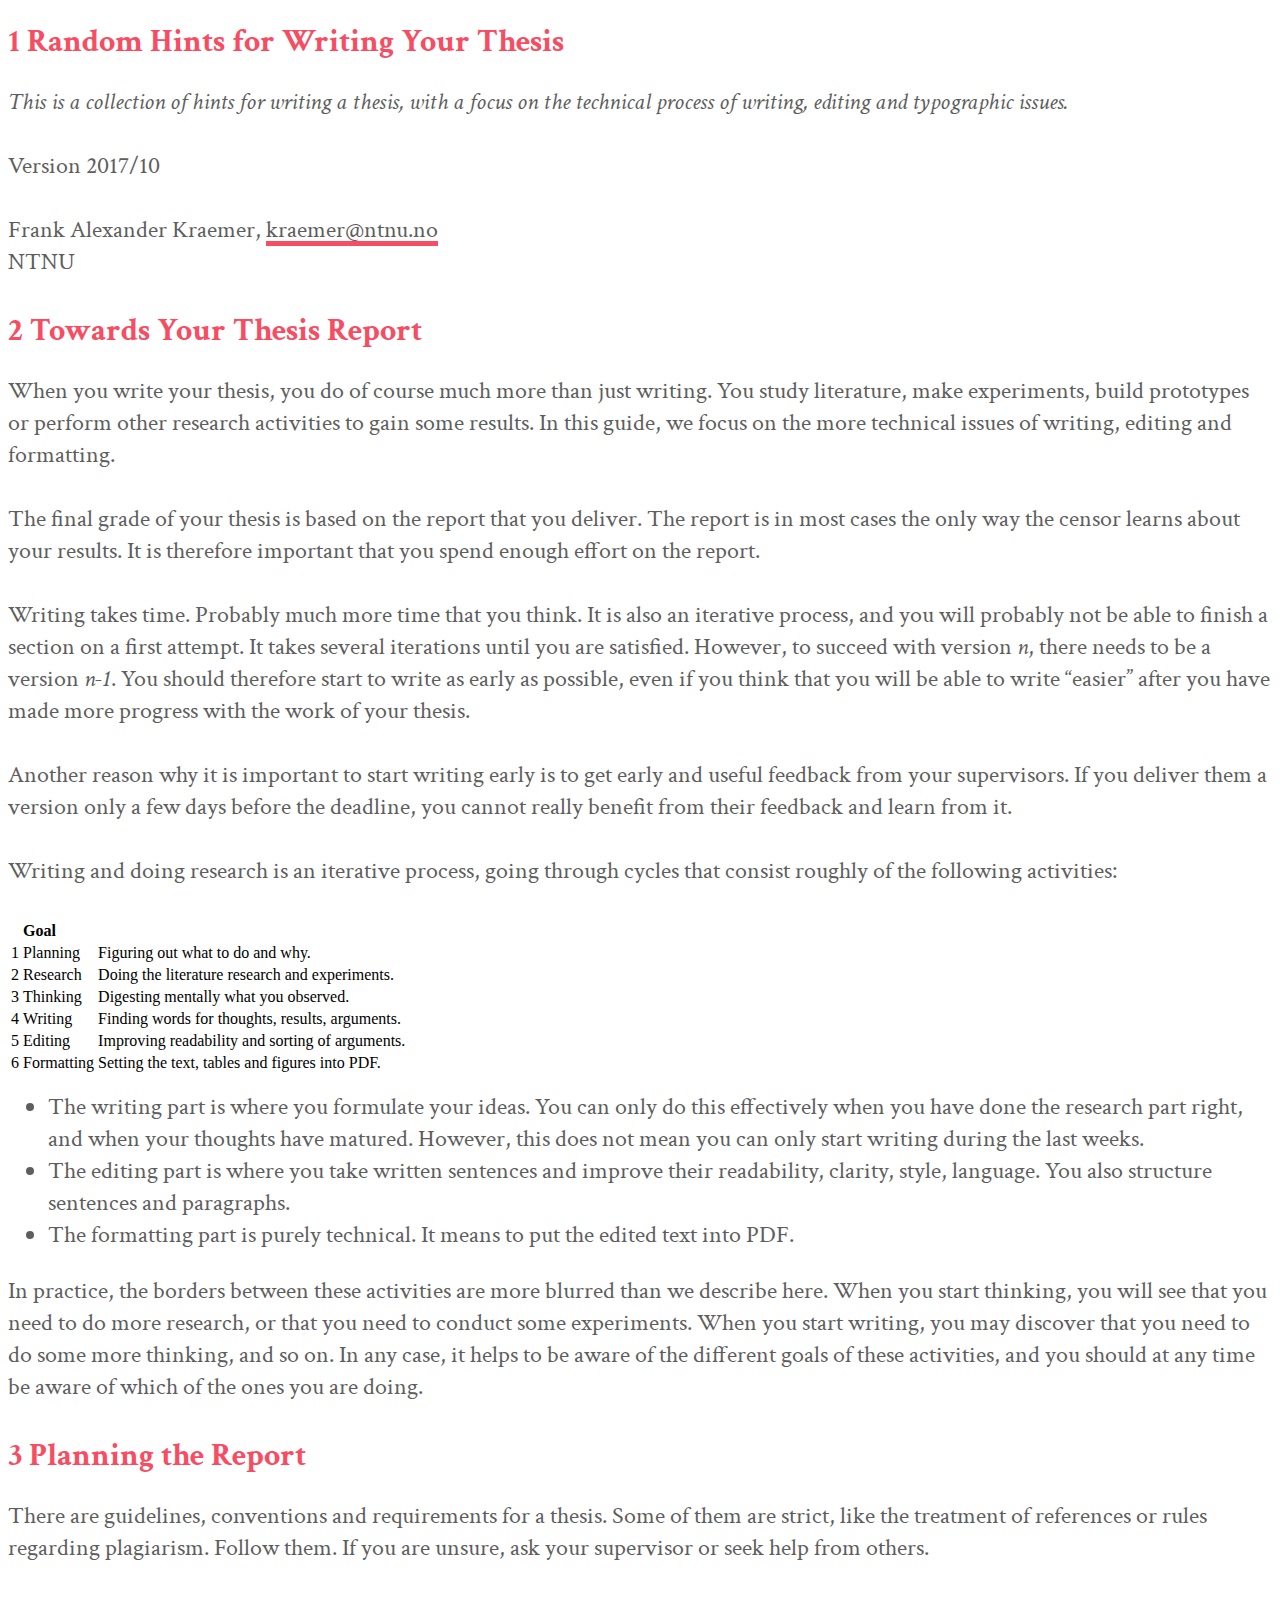
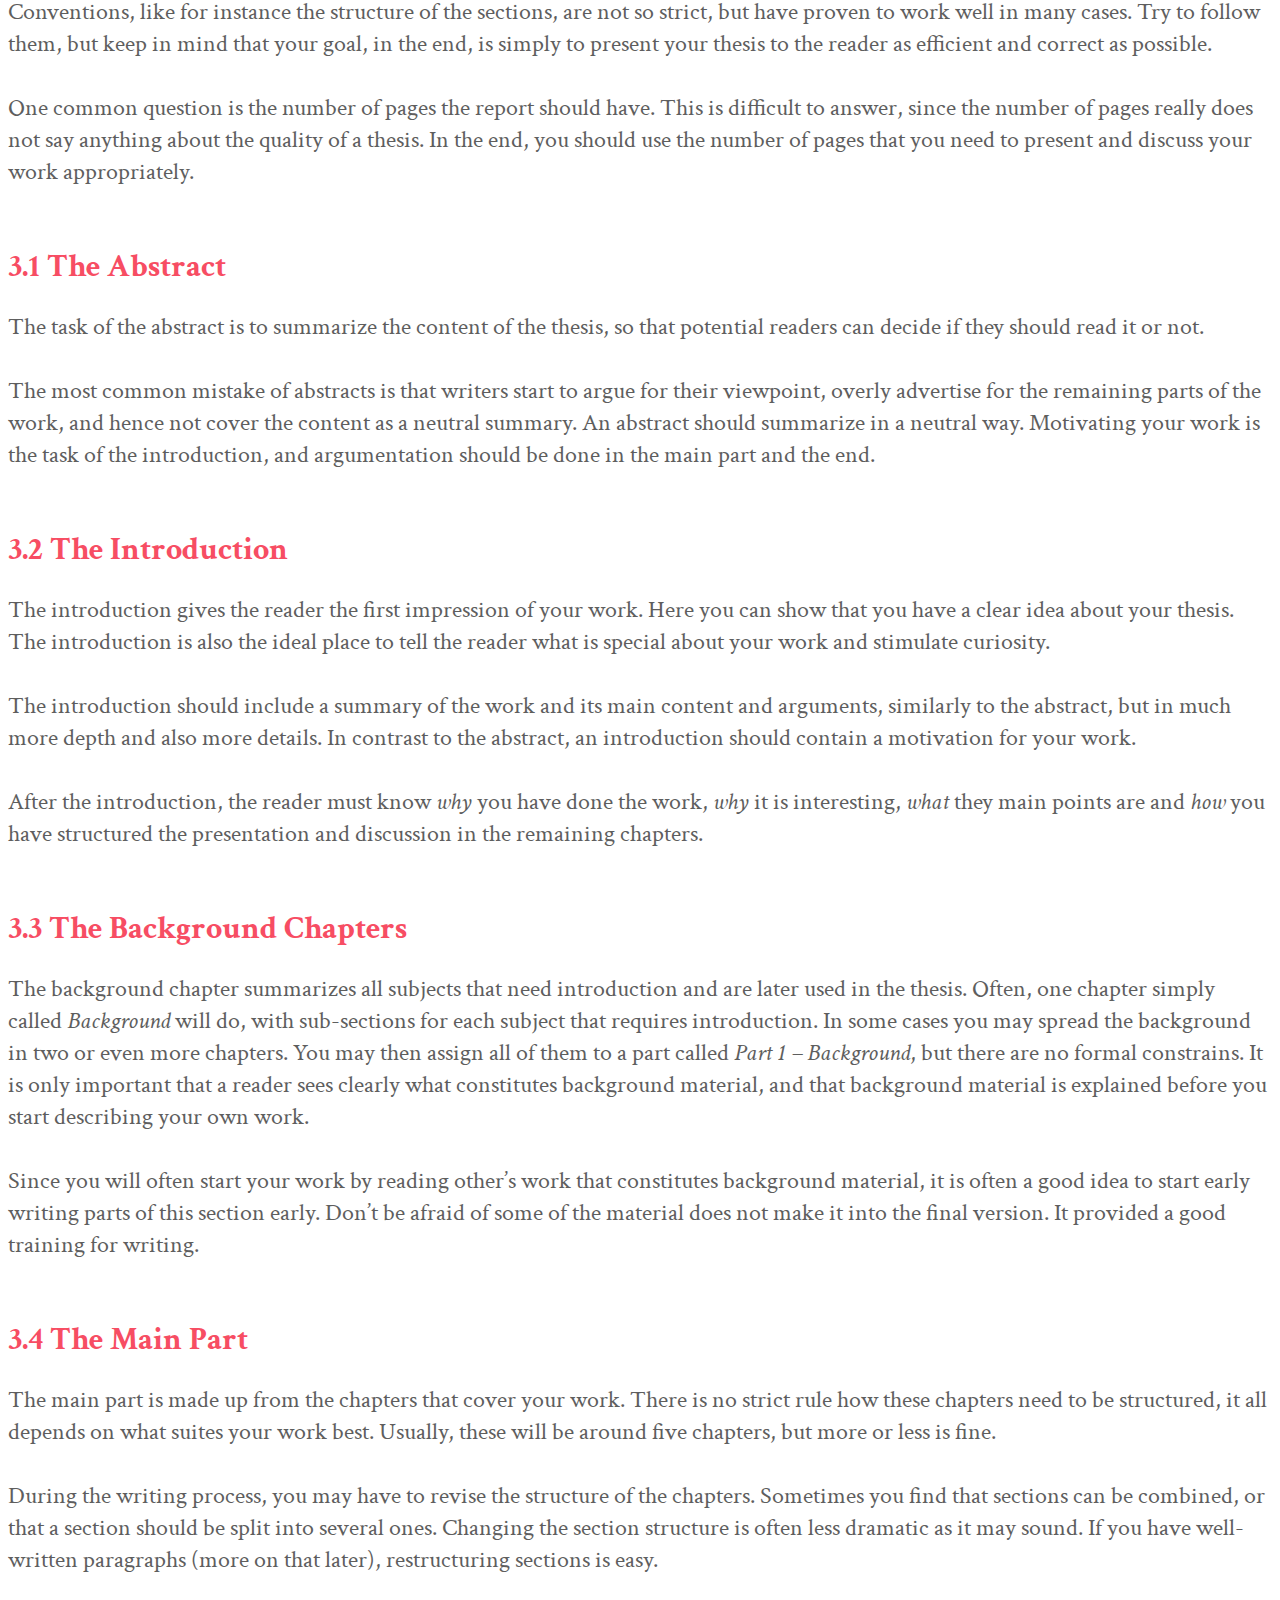
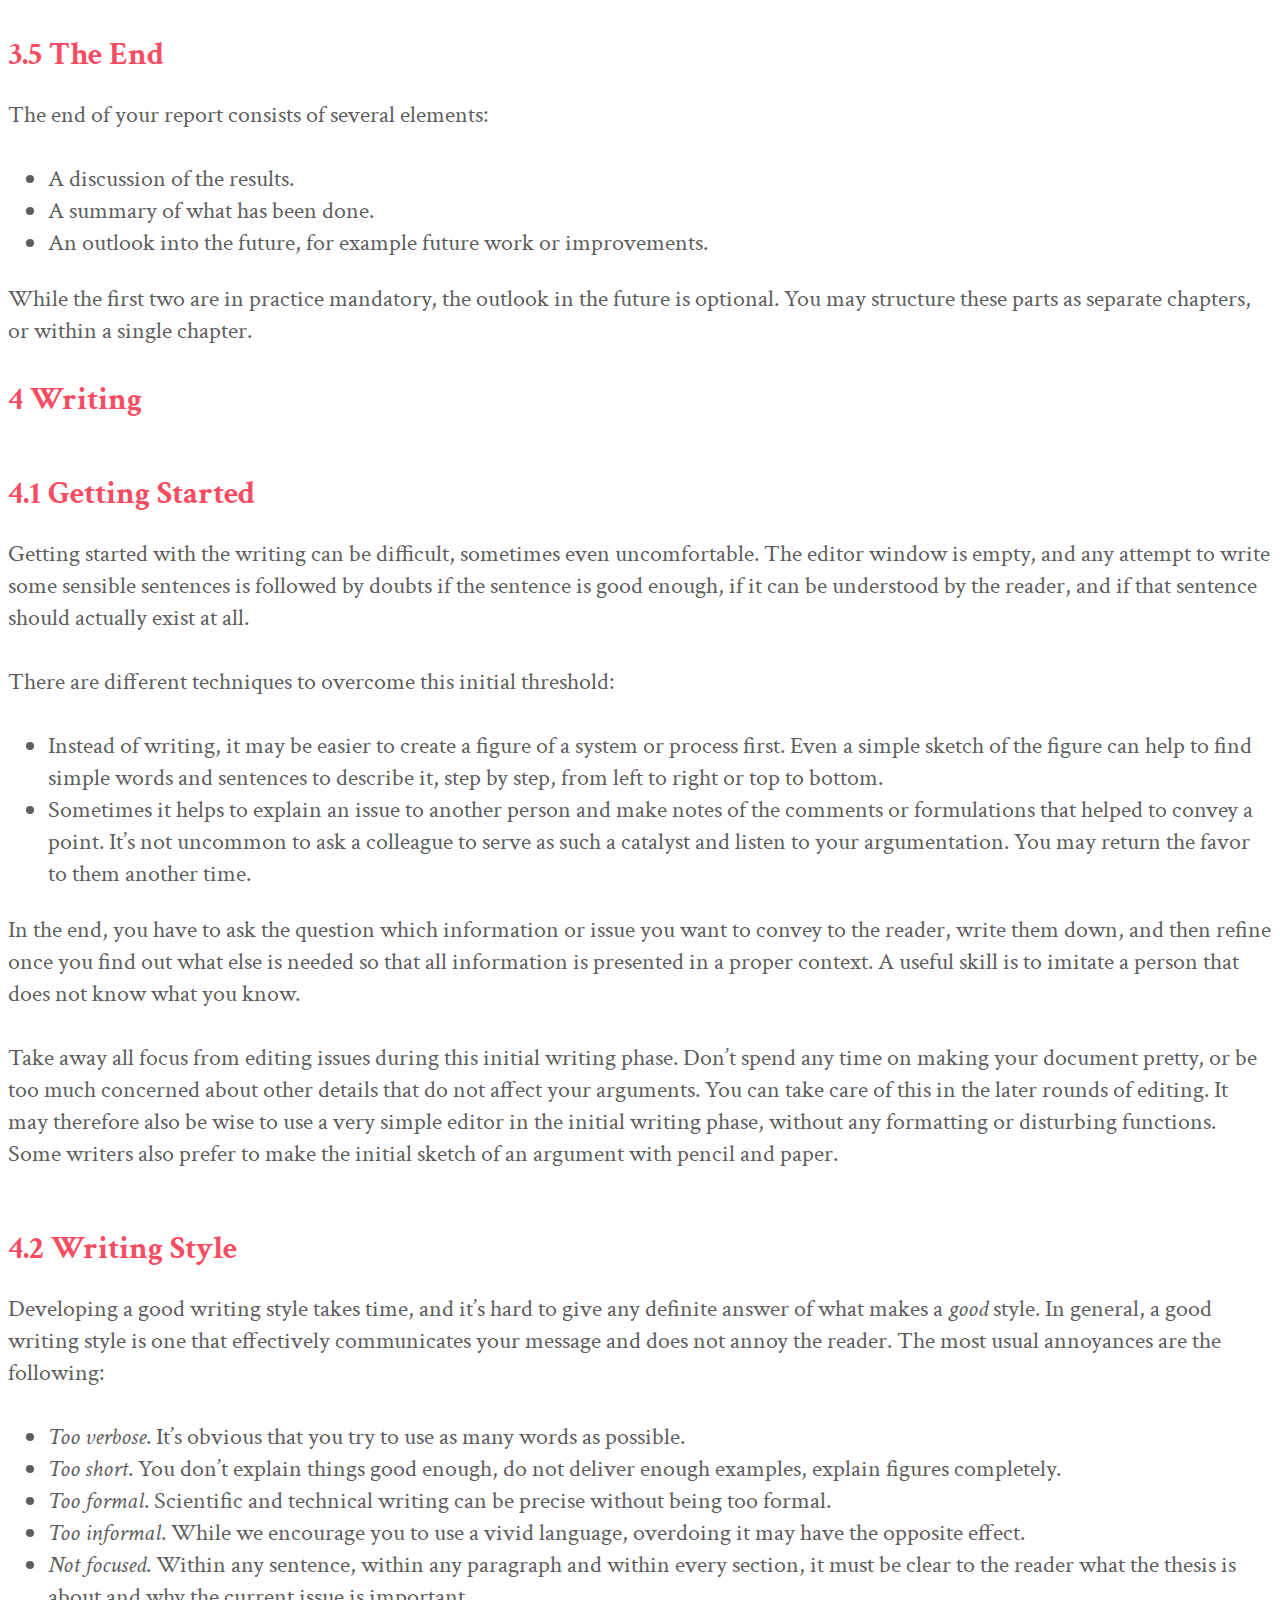
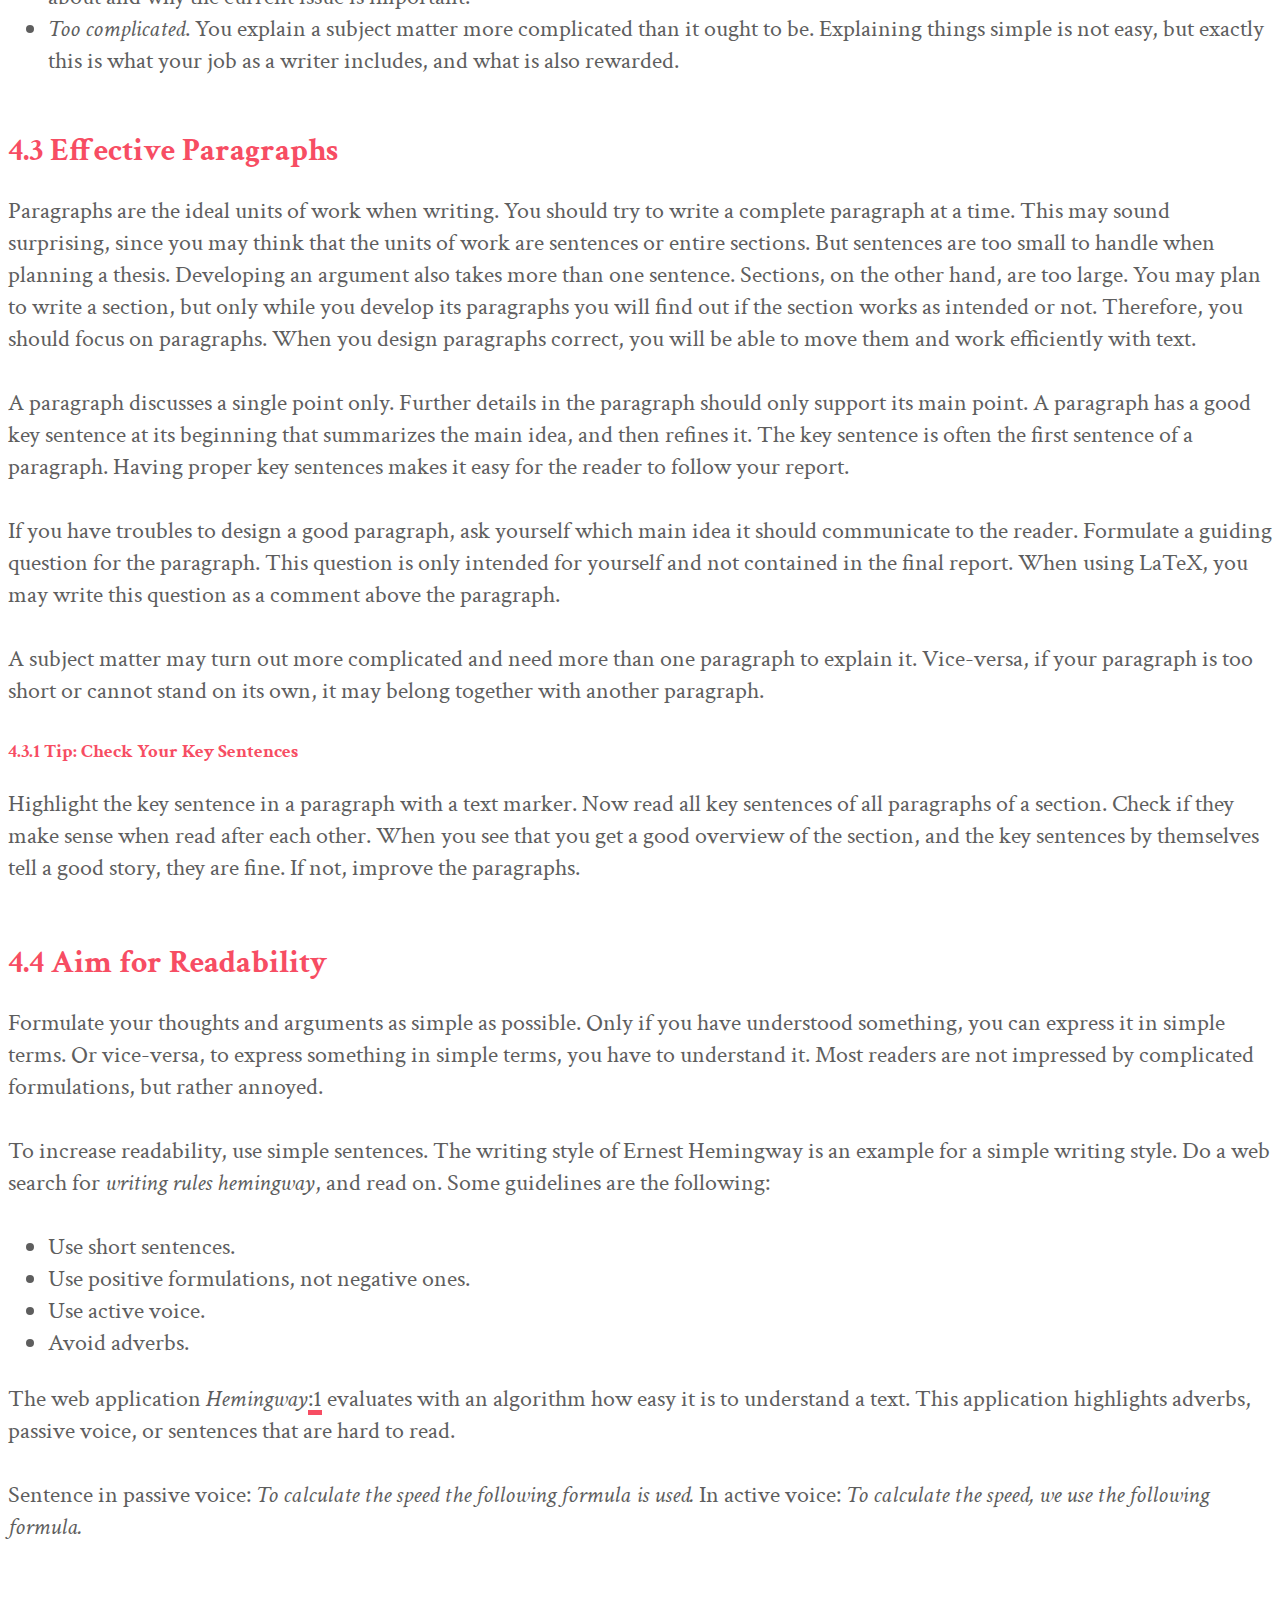
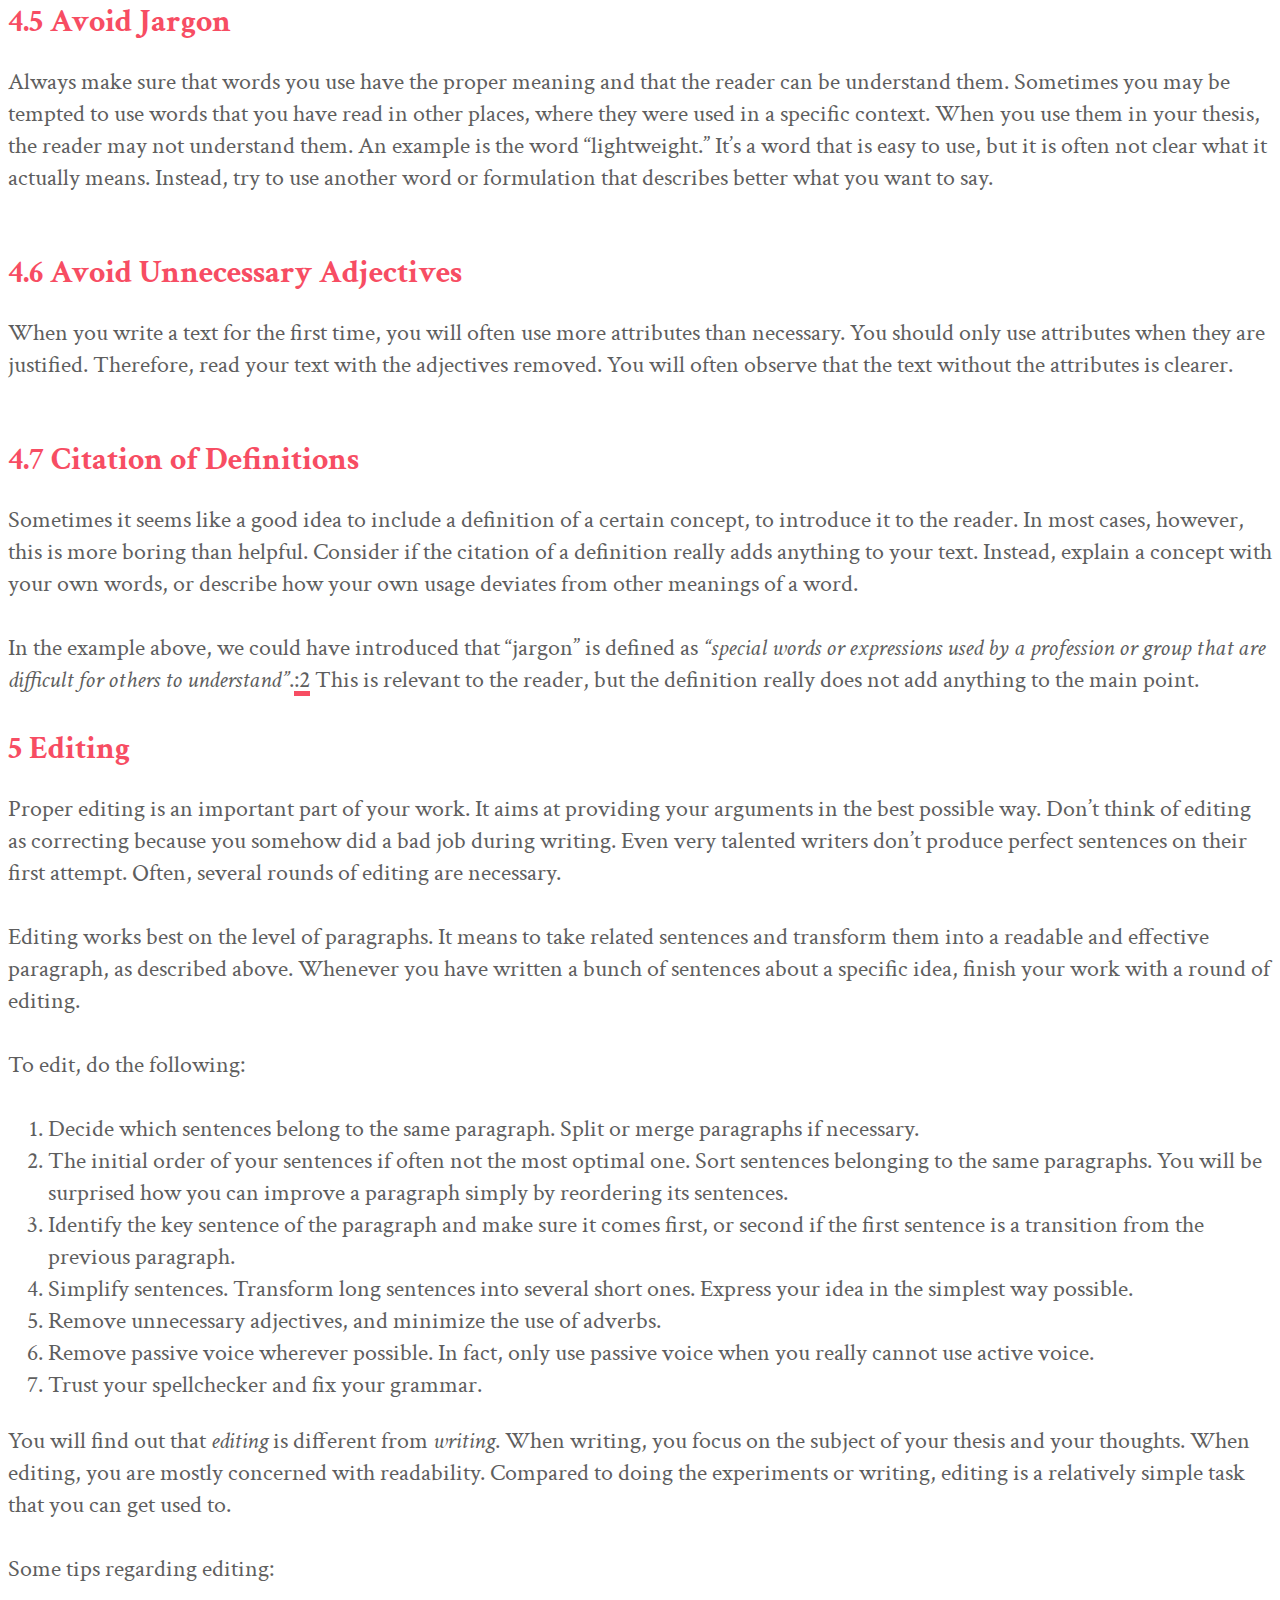
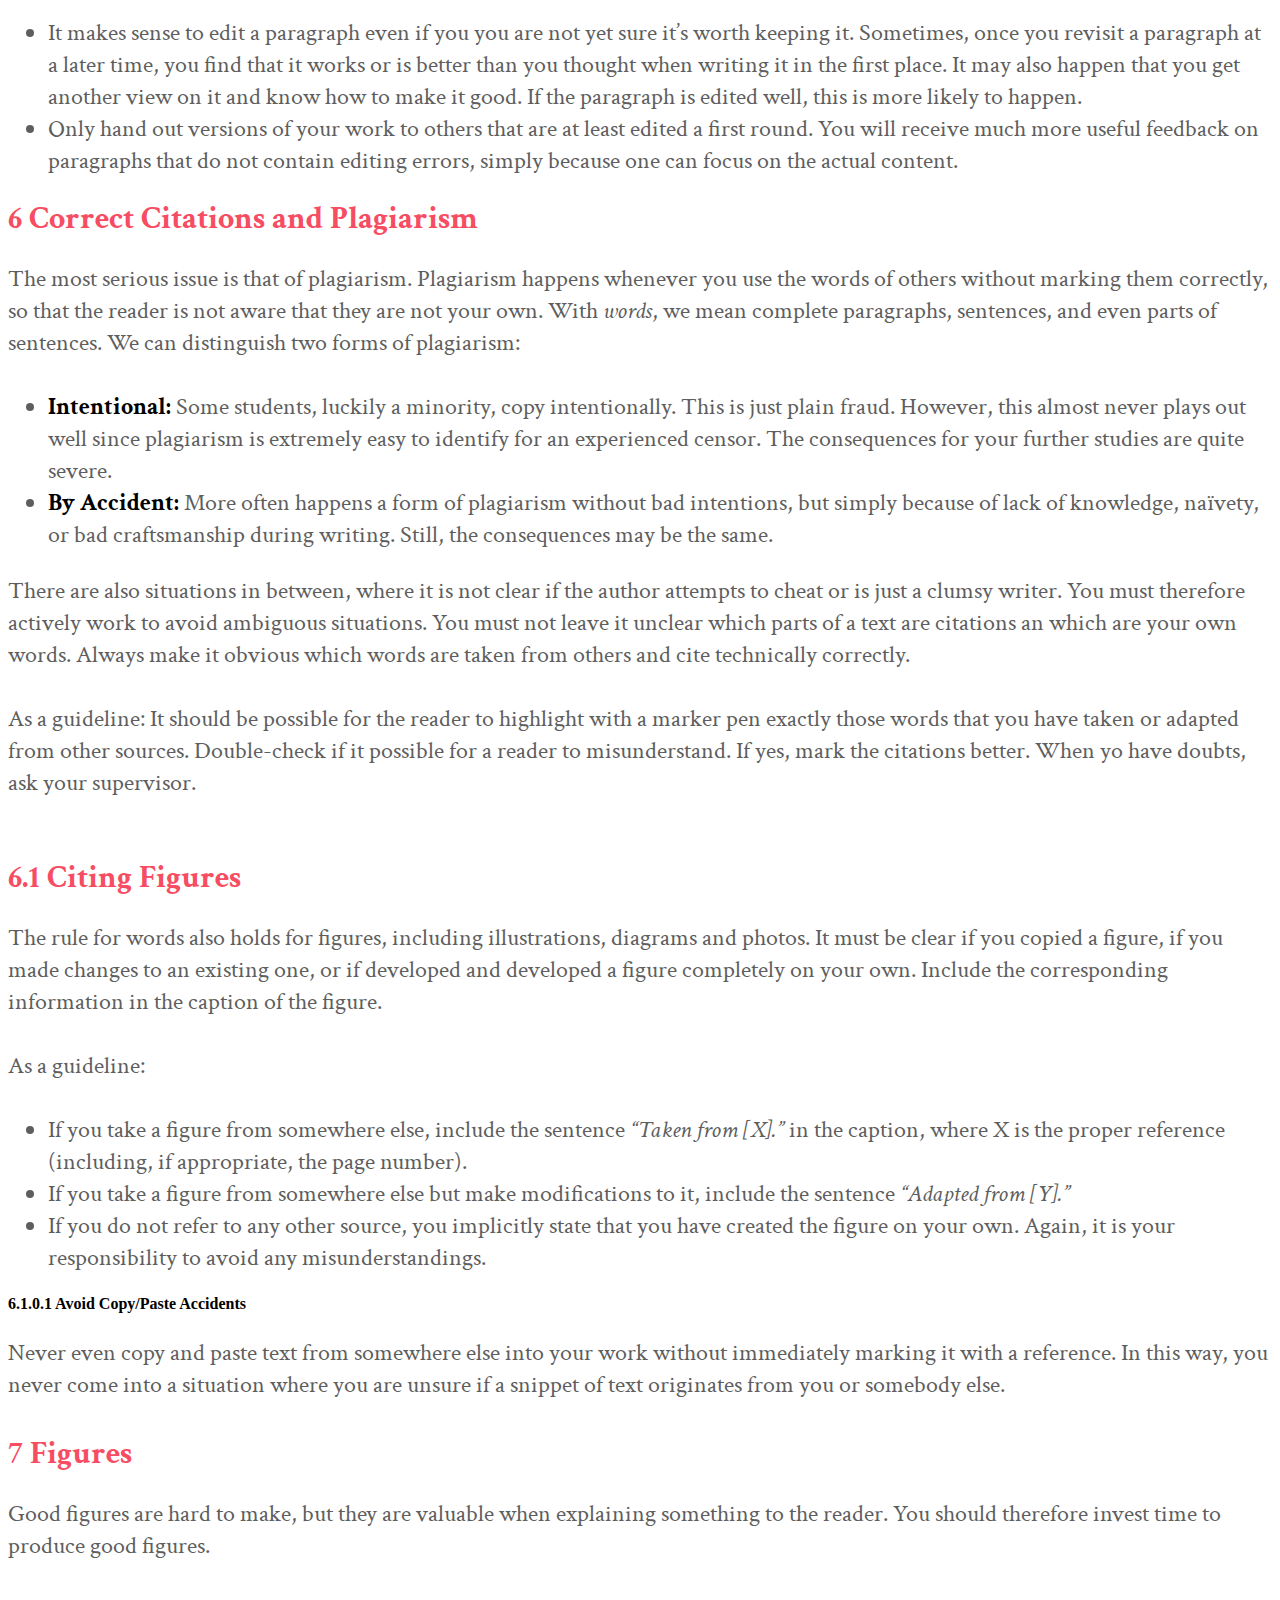
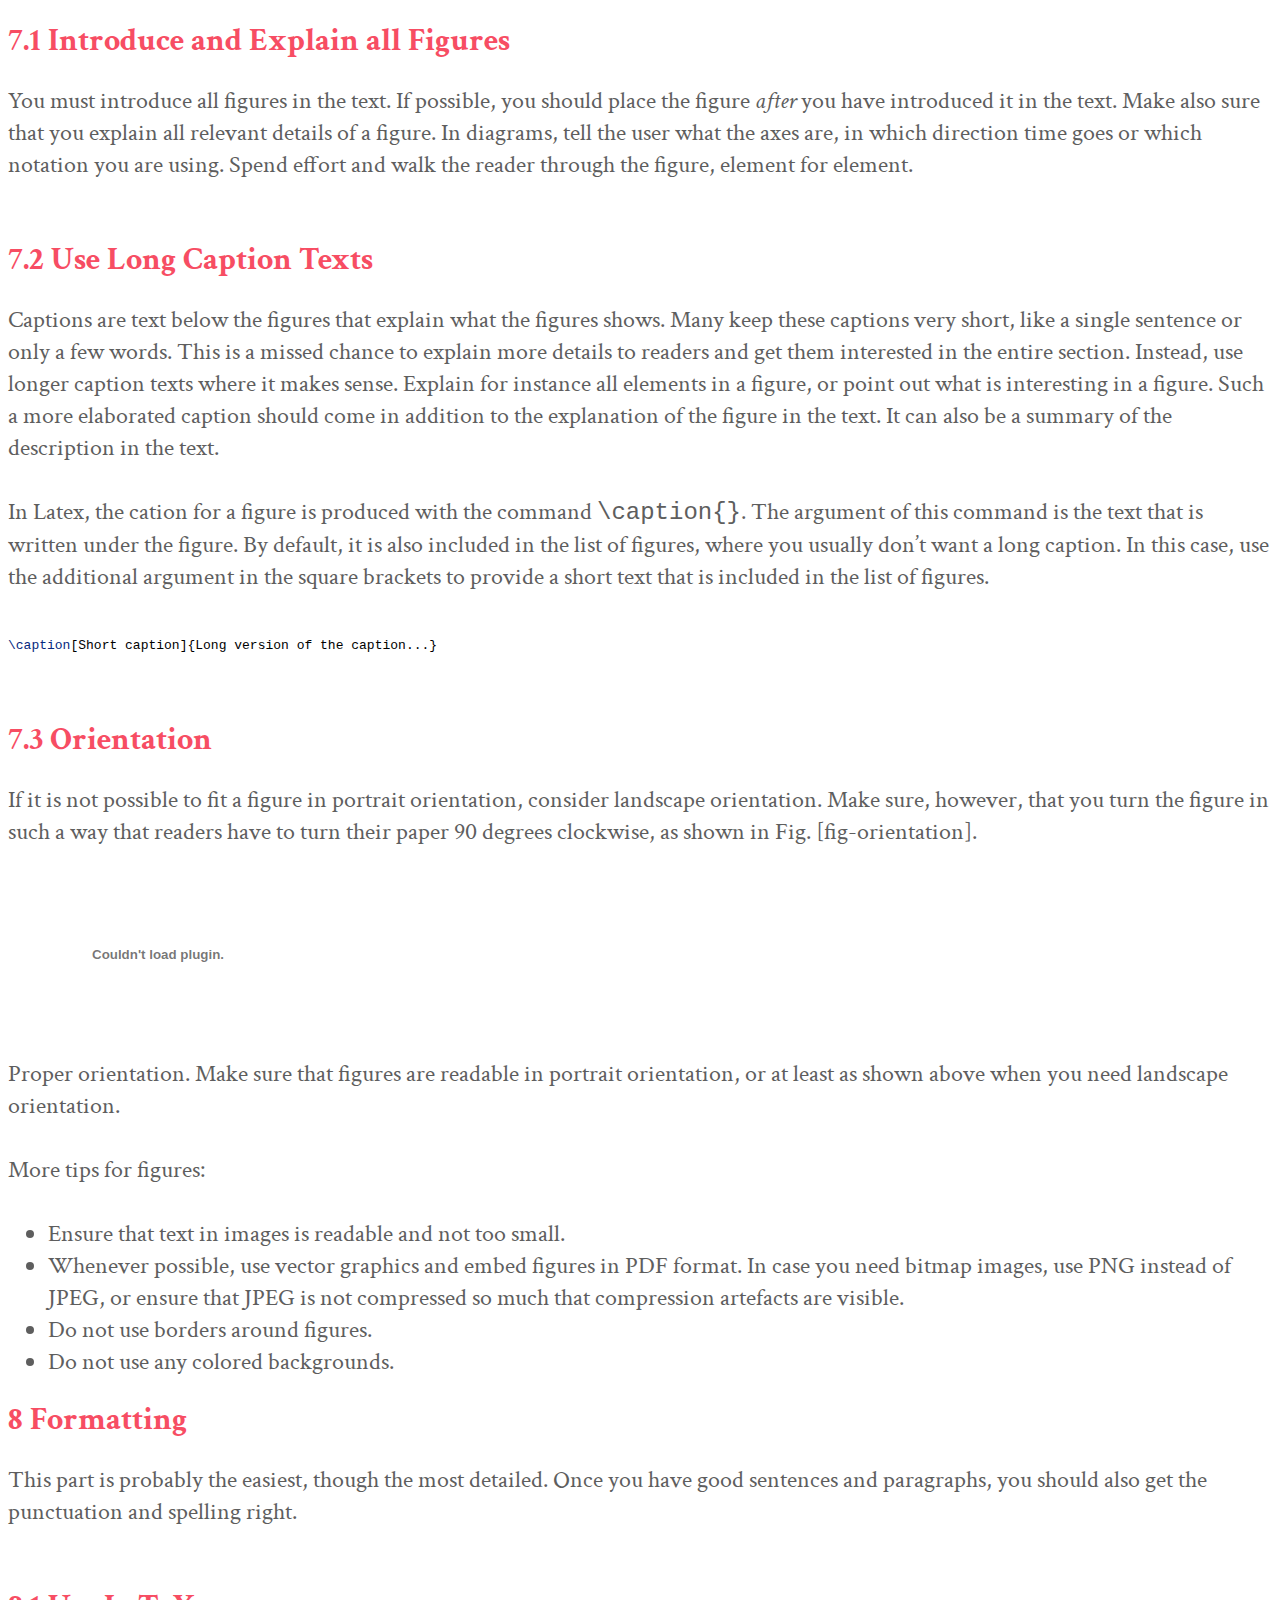
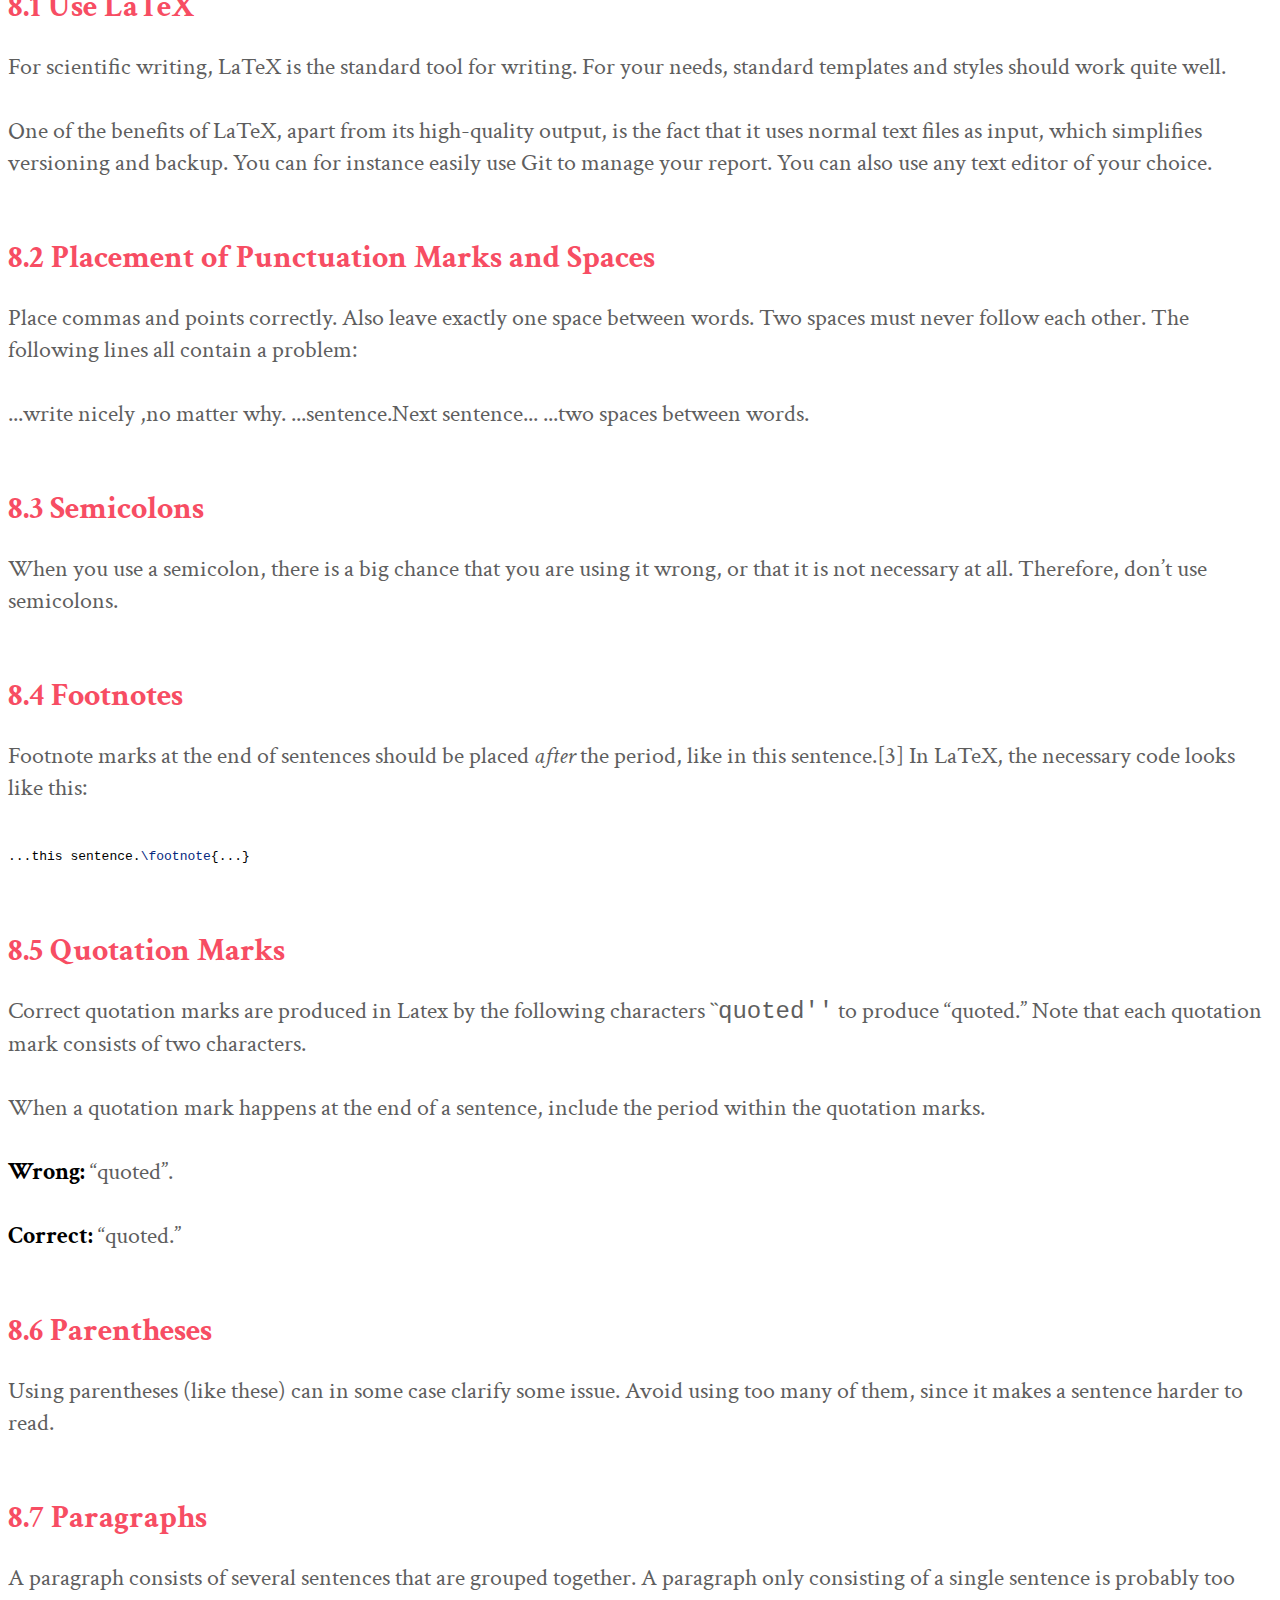
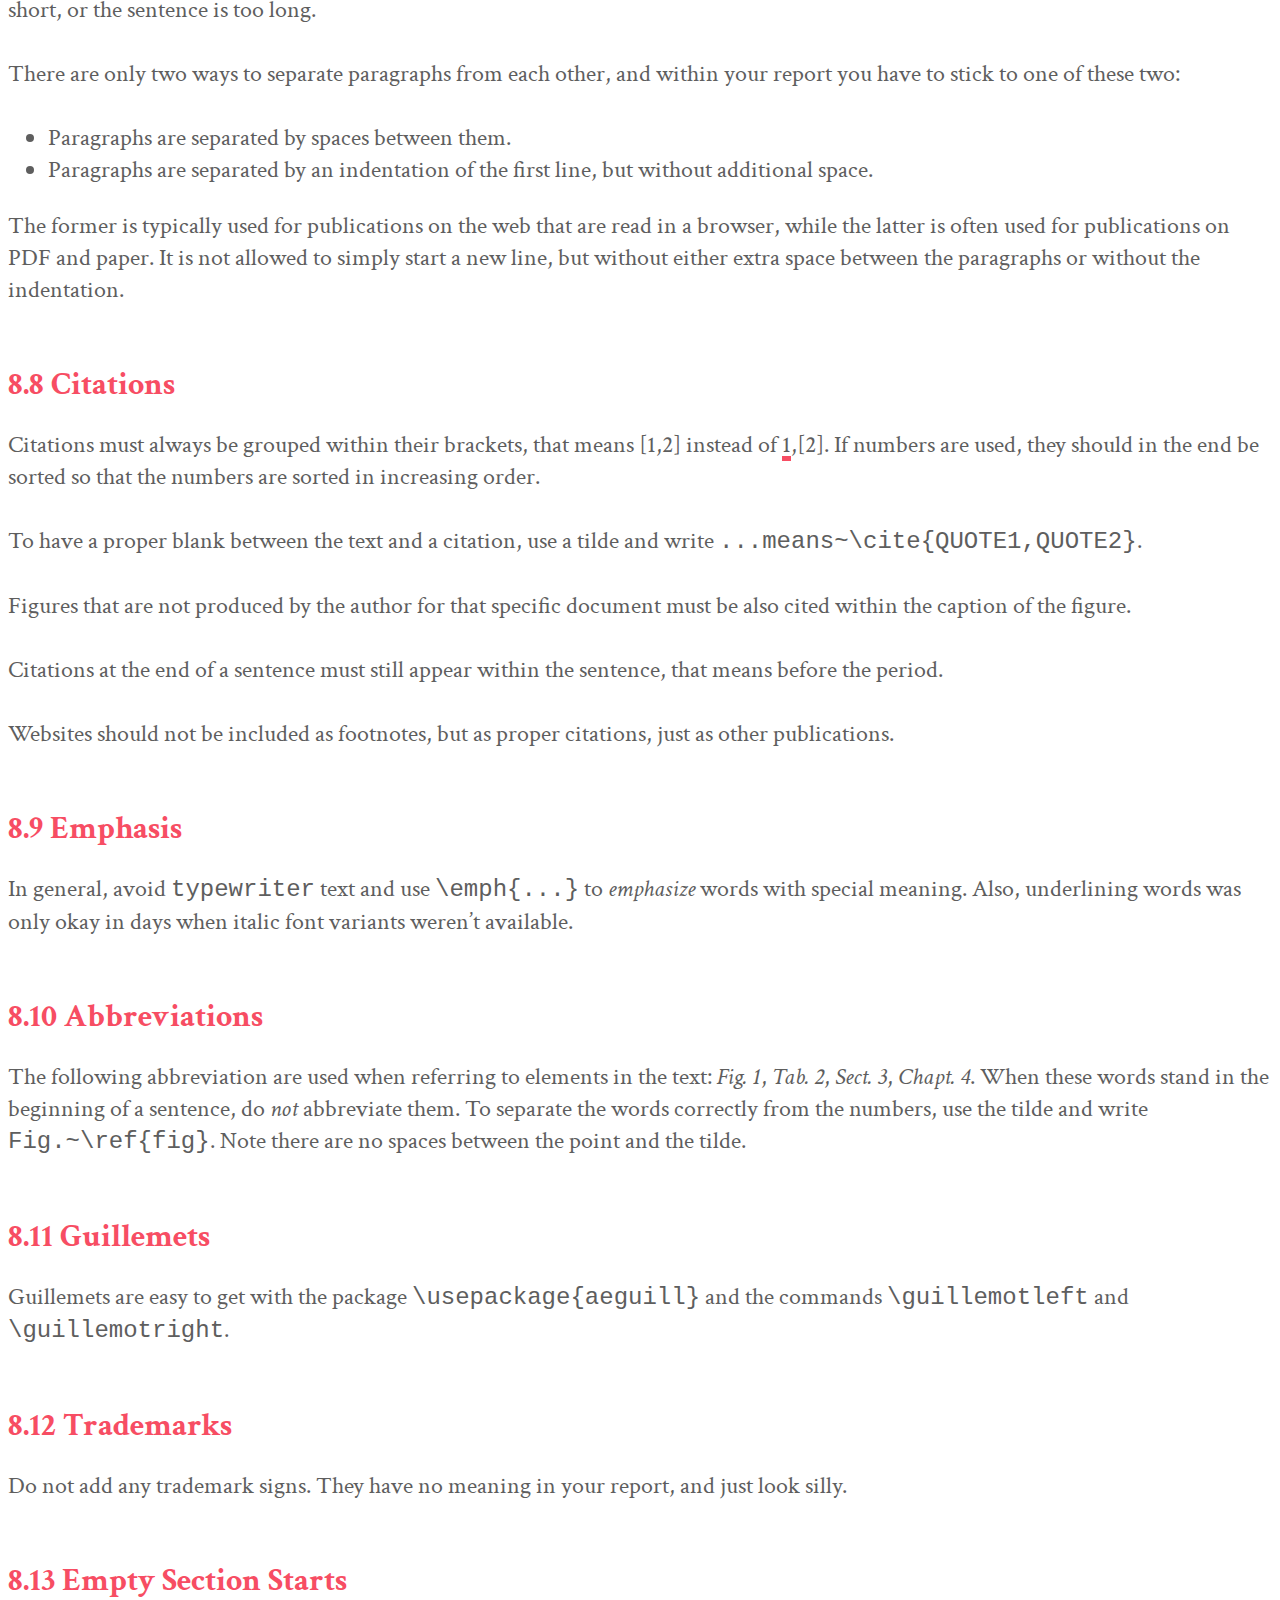
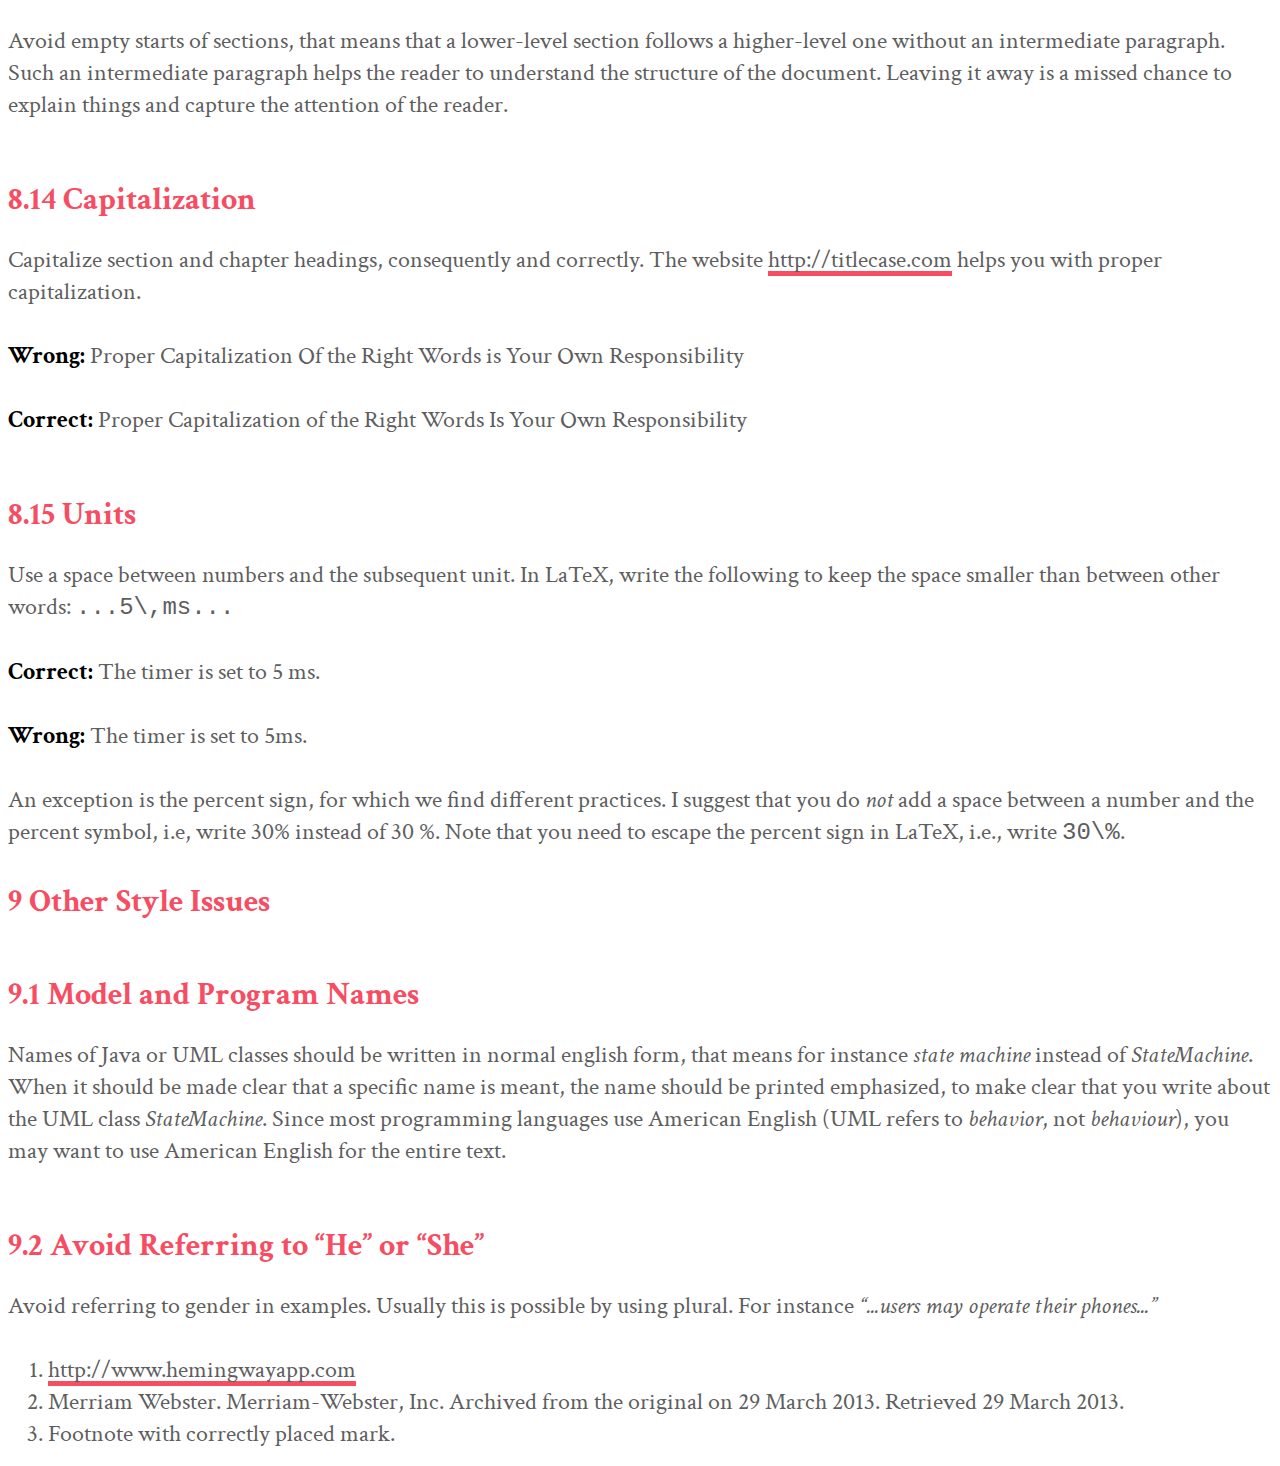
==== docs/index.html @ aeb1250f "no message" ====
<!DOCTYPE html>
<html xmlns="http://www.w3.org/1999/xhtml" lang="" xml:lang="">
<head>
  <meta charset="utf-8" />
  <meta name="generator" content="pandoc" />
  <meta name="viewport" content="width=device-width, initial-scale=1.0, user-scalable=yes" />
  <title></title>
  <link rel="stylesheet" href="https://stackpath.bootstrapcdn.com/bootstrap/4.1.3/css/bootstrap.min.css" integrity="sha384-MCw98/SFnGE8fJT3GXwEOngsV7Zt27NXFoaoApmYm81iuXoPkFOJwJ8ERdknLPMO" crossorigin="anonymous">
  <style type="text/css">
      @import url('https://fonts.googleapis.com/css?family=Crimson+Text:400,400i,700,700i');

h1, h2, h3, p, ul, ol, li {
	font-family: 'Crimson Text', serif;
	color: #F74D63;
}

h1, h2, h3 {
	font-weight: bold;
}

p, li {
	font-size: 24px;
	line-height: 32px;
	color: #5E5E5E;
}

p {
	margin-bottom: 32px;
}

p strong {
	font-weight: bold;
	color: #000000;
	line-height: 32px;
}

strong {
	font-weight: bold;
	color: #000000;
	line-height: 32px;
}

h2 {
	font-weight: bold;
	font-size: 32px;
	color: #F74D63;
	padding-top: 26px;
  margin-bottom: 1px;
}

a {
	text-decoration: none;
	border-bottom: 1px solid #F74D63;
	color: #5E5E5E;
	padding-bottom: 0px;
	box-shadow: inset 0 -4px 0  #F74D63;
}

a:visited {
	color: #5E5E5E;
}
      
      
  </style>
  <style type="text/css">
div.sourceCode { overflow-x: auto; }
table.sourceCode, tr.sourceCode, td.lineNumbers, td.sourceCode {
  margin: 0; padding: 0; vertical-align: baseline; border: none; }
table.sourceCode { width: 100%; line-height: 100%; }
td.lineNumbers { text-align: right; padding-right: 4px; padding-left: 4px; color: #aaaaaa; border-right: 1px solid #aaaaaa; }
td.sourceCode { padding-left: 5px; }
code > span.kw { color: #007020; font-weight: bold; } /* Keyword */
code > span.dt { color: #902000; } /* DataType */
code > span.dv { color: #40a070; } /* DecVal */
code > span.bn { color: #40a070; } /* BaseN */
code > span.fl { color: #40a070; } /* Float */
code > span.ch { color: #4070a0; } /* Char */
code > span.st { color: #4070a0; } /* String */
code > span.co { color: #60a0b0; font-style: italic; } /* Comment */
code > span.ot { color: #007020; } /* Other */
code > span.al { color: #ff0000; font-weight: bold; } /* Alert */
code > span.fu { color: #06287e; } /* Function */
code > span.er { color: #ff0000; font-weight: bold; } /* Error */
code > span.wa { color: #60a0b0; font-weight: bold; font-style: italic; } /* Warning */
code > span.cn { color: #880000; } /* Constant */
code > span.sc { color: #4070a0; } /* SpecialChar */
code > span.vs { color: #4070a0; } /* VerbatimString */
code > span.ss { color: #bb6688; } /* SpecialString */
code > span.im { } /* Import */
code > span.va { color: #19177c; } /* Variable */
code > span.cf { color: #007020; font-weight: bold; } /* ControlFlow */
code > span.op { color: #666666; } /* Operator */
code > span.bu { } /* BuiltIn */
code > span.ex { } /* Extension */
code > span.pp { color: #bc7a00; } /* Preprocessor */
code > span.at { color: #7d9029; } /* Attribute */
code > span.do { color: #ba2121; font-style: italic; } /* Documentation */
code > span.an { color: #60a0b0; font-weight: bold; font-style: italic; } /* Annotation */
code > span.cv { color: #60a0b0; font-weight: bold; font-style: italic; } /* CommentVar */
code > span.in { color: #60a0b0; font-weight: bold; font-style: italic; } /* Information */
  </style>
  <!--[if lt IE 9]>
    <script src="//cdnjs.cloudflare.com/ajax/libs/html5shiv/3.7.3/html5shiv-printshiv.min.js"></script>
  <![endif]-->
</head>
<body>
<div class="container"> 
<h1 id="random-hints-for-writing-your-thesis"><span class="header-section-number">1</span> Random Hints for Writing Your Thesis</h1>
<p><em>This is a collection of hints for writing a thesis, with a focus on the technical process of writing, editing and typographic issues.</em></p>
<p>Version 2017/10</p>
<p>Frank Alexander Kraemer, <a href="kraemer@ntnu.no" class="uri">kraemer@ntnu.no</a><br />
NTNU</p>
<h1 id="towards-your-thesis-report"><span class="header-section-number">2</span> Towards Your Thesis Report</h1>
<p>When you write your thesis, you do of course much more than just writing. You study literature, make experiments, build prototypes or perform other research activities to gain some results. In this guide, we focus on the more technical issues of writing, editing and formatting.</p>
<p>The final grade of your thesis is based on the report that you deliver. The report is in most cases the only way the censor learns about your results. It is therefore important that you spend enough effort on the report.</p>
<p>Writing takes time. Probably much more time that you think. It is also an iterative process, and you will probably not be able to finish a section on a first attempt. It takes several iterations until you are satisfied. However, to succeed with version <em>n</em>, there needs to be a version <em>n-1</em>. You should therefore start to write as early as possible, even if you think that you will be able to write “easier” after you have made more progress with the work of your thesis.</p>
<p>Another reason why it is important to start writing early is to get early and useful feedback from your supervisors. If you deliver them a version only a few days before the deadline, you cannot really benefit from their feedback and learn from it.</p>
<p>Writing and doing research is an iterative process, going through cycles that consist roughly of the following activities:</p>
<table>
<thead>
<tr class="header">
<th align="left">
</th>
<th align="left">
Goal
</th>
<th align="left">
</th>
</tr>
</thead>
<tbody>
<tr class="odd">
<td align="left">
1
</td>
<td align="left">
Planning
</td>
<td align="left">
Figuring out what to do and why.
</td>
</tr>
<tr class="even">
<td align="left">
2
</td>
<td align="left">
Research
</td>
<td align="left">
Doing the literature research and experiments.
</td>
</tr>
<tr class="odd">
<td align="left">
3
</td>
<td align="left">
Thinking
</td>
<td align="left">
Digesting mentally what you observed.
</td>
</tr>
<tr class="even">
<td align="left">
4
</td>
<td align="left">
Writing
</td>
<td align="left">
Finding words for thoughts, results, arguments.
</td>
</tr>
<tr class="odd">
<td align="left">
5
</td>
<td align="left">
Editing
</td>
<td align="left">
Improving readability and sorting of arguments.
</td>
</tr>
<tr class="even">
<td align="left">
6
</td>
<td align="left">
Formatting
</td>
<td align="left">
Setting the text, tables and figures into PDF.
</td>
</tr>
</tbody>
</table>
<ul>
<li>The writing part is where you formulate your ideas. You can only do this effectively when you have done the research part right, and when your thoughts have matured. However, this does not mean you can only start writing during the last weeks.</li>
<li>The editing part is where you take written sentences and improve their readability, clarity, style, language. You also structure sentences and paragraphs.</li>
<li>The formatting part is purely technical. It means to put the edited text into PDF.</li>
</ul>
<p>In practice, the borders between these activities are more blurred than we describe here. When you start thinking, you will see that you need to do more research, or that you need to conduct some experiments. When you start writing, you may discover that you need to do some more thinking, and so on. In any case, it helps to be aware of the different goals of these activities, and you should at any time be aware of which of the ones you are doing.</p>
<h1 id="planning-the-report"><span class="header-section-number">3</span> Planning the Report</h1>
<p>There are guidelines, conventions and requirements for a thesis. Some of them are strict, like the treatment of references or rules regarding plagiarism. Follow them. If you are unsure, ask your supervisor or seek help from others.</p>
<p>Conventions, like for instance the structure of the sections, are not so strict, but have proven to work well in many cases. Try to follow them, but keep in mind that your goal, in the end, is simply to present your thesis to the reader as efficient and correct as possible.</p>
<p>One common question is the number of pages the report should have. This is difficult to answer, since the number of pages really does not say anything about the quality of a thesis. In the end, you should use the number of pages that you need to present and discuss your work appropriately.</p>
<h2 id="the-abstract"><span class="header-section-number">3.1</span> The Abstract</h2>
<p>The task of the abstract is to summarize the content of the thesis, so that potential readers can decide if they should read it or not.</p>
<p>The most common mistake of abstracts is that writers start to argue for their viewpoint, overly advertise for the remaining parts of the work, and hence not cover the content as a neutral summary. An abstract should summarize in a neutral way. Motivating your work is the task of the introduction, and argumentation should be done in the main part and the end.</p>
<h2 id="the-introduction"><span class="header-section-number">3.2</span> The Introduction</h2>
<p>The introduction gives the reader the first impression of your work. Here you can show that you have a clear idea about your thesis. The introduction is also the ideal place to tell the reader what is special about your work and stimulate curiosity.</p>
<p>The introduction should include a summary of the work and its main content and arguments, similarly to the abstract, but in much more depth and also more details. In contrast to the abstract, an introduction should contain a motivation for your work.</p>
<p>After the introduction, the reader must know <em>why</em> you have done the work, <em>why</em> it is interesting, <em>what</em> they main points are and <em>how</em> you have structured the presentation and discussion in the remaining chapters.</p>
<h2 id="the-background-chapters"><span class="header-section-number">3.3</span> The Background Chapters</h2>
<p>The background chapter summarizes all subjects that need introduction and are later used in the thesis. Often, one chapter simply called <em>Background</em> will do, with sub-sections for each subject that requires introduction. In some cases you may spread the background in two or even more chapters. You may then assign all of them to a part called <em>Part 1 – Background</em>, but there are no formal constrains. It is only important that a reader sees clearly what constitutes background material, and that background material is explained before you start describing your own work.</p>
<p>Since you will often start your work by reading other’s work that constitutes background material, it is often a good idea to start early writing parts of this section early. Don’t be afraid of some of the material does not make it into the final version. It provided a good training for writing.</p>
<h2 id="the-main-part"><span class="header-section-number">3.4</span> The Main Part</h2>
<p>The main part is made up from the chapters that cover your work. There is no strict rule how these chapters need to be structured, it all depends on what suites your work best. Usually, these will be around five chapters, but more or less is fine.</p>
<p>During the writing process, you may have to revise the structure of the chapters. Sometimes you find that sections can be combined, or that a section should be split into several ones. Changing the section structure is often less dramatic as it may sound. If you have well-written paragraphs (more on that later), restructuring sections is easy.</p>
<h2 id="the-end"><span class="header-section-number">3.5</span> The End</h2>
<p>The end of your report consists of several elements:</p>
<ul>
<li>A discussion of the results.</li>
<li>A summary of what has been done.</li>
<li>An outlook into the future, for example future work or improvements.</li>
</ul>
<p>While the first two are in practice mandatory, the outlook in the future is optional. You may structure these parts as separate chapters, or within a single chapter.</p>
<h1 id="writing"><span class="header-section-number">4</span> Writing</h1>
<h2 id="getting-started"><span class="header-section-number">4.1</span> Getting Started</h2>
<p>Getting started with the writing can be difficult, sometimes even uncomfortable. The editor window is empty, and any attempt to write some sensible sentences is followed by doubts if the sentence is good enough, if it can be understood by the reader, and if that sentence should actually exist at all.</p>
<p>There are different techniques to overcome this initial threshold:</p>
<ul>
<li>Instead of writing, it may be easier to create a figure of a system or process first. Even a simple sketch of the figure can help to find simple words and sentences to describe it, step by step, from left to right or top to bottom.</li>
<li>Sometimes it helps to explain an issue to another person and make notes of the comments or formulations that helped to convey a point. It’s not uncommon to ask a colleague to serve as such a catalyst and listen to your argumentation. You may return the favor to them another time.</li>
</ul>
<p>In the end, you have to ask the question which information or issue you want to convey to the reader, write them down, and then refine once you find out what else is needed so that all information is presented in a proper context. A useful skill is to imitate a person that does not know what you know.</p>
<p>Take away all focus from editing issues during this initial writing phase. Don’t spend any time on making your document pretty, or be too much concerned about other details that do not affect your arguments. You can take care of this in the later rounds of editing. It may therefore also be wise to use a very simple editor in the initial writing phase, without any formatting or disturbing functions. Some writers also prefer to make the initial sketch of an argument with pencil and paper.</p>
<h2 id="writing-style"><span class="header-section-number">4.2</span> Writing Style</h2>
<p>Developing a good writing style takes time, and it’s hard to give any definite answer of what makes a <em>good</em> style. In general, a good writing style is one that effectively communicates your message and does not annoy the reader. The most usual annoyances are the following:</p>
<ul>
<li><em>Too verbose</em>. It’s obvious that you try to use as many words as possible.</li>
<li><em>Too short</em>. You don’t explain things good enough, do not deliver enough examples, explain figures completely.</li>
<li><em>Too formal</em>. Scientific and technical writing can be precise without being too formal.</li>
<li><em>Too informal</em>. While we encourage you to use a vivid language, overdoing it may have the opposite effect.</li>
<li><em>Not focused</em>. Within any sentence, within any paragraph and within every section, it must be clear to the reader what the thesis is about and why the current issue is important.</li>
<li><em>Too complicated</em>. You explain a subject matter more complicated than it ought to be. Explaining things simple is not easy, but exactly this is what your job as a writer includes, and what is also rewarded.</li>
</ul>
<h2 id="effective-paragraphs"><span class="header-section-number">4.3</span> Effective Paragraphs</h2>
<p>Paragraphs are the ideal units of work when writing. You should try to write a complete paragraph at a time. This may sound surprising, since you may think that the units of work are sentences or entire sections. But sentences are too small to handle when planning a thesis. Developing an argument also takes more than one sentence. Sections, on the other hand, are too large. You may plan to write a section, but only while you develop its paragraphs you will find out if the section works as intended or not. Therefore, you should focus on paragraphs. When you design paragraphs correct, you will be able to move them and work efficiently with text.</p>
<p>A paragraph discusses a single point only. Further details in the paragraph should only support its main point. A paragraph has a good key sentence at its beginning that summarizes the main idea, and then refines it. The key sentence is often the first sentence of a paragraph. Having proper key sentences makes it easy for the reader to follow your report.</p>
<p>If you have troubles to design a good paragraph, ask yourself which main idea it should communicate to the reader. Formulate a guiding question for the paragraph. This question is only intended for yourself and not contained in the final report. When using LaTeX, you may write this question as a comment above the paragraph.</p>
<p>A subject matter may turn out more complicated and need more than one paragraph to explain it. Vice-versa, if your paragraph is too short or cannot stand on its own, it may belong together with another paragraph.</p>
<h3 id="tip-check-your-key-sentences"><span class="header-section-number">4.3.1</span> Tip: Check Your Key Sentences</h3>
<p>Highlight the key sentence in a paragraph with a text marker. Now read all key sentences of all paragraphs of a section. Check if they make sense when read after each other. When you see that you get a good overview of the section, and the key sentences by themselves tell a good story, they are fine. If not, improve the paragraphs.</p>
<h2 id="aim-for-readability"><span class="header-section-number">4.4</span> Aim for Readability</h2>
<p>Formulate your thoughts and arguments as simple as possible. Only if you have understood something, you can express it in simple terms. Or vice-versa, to express something in simple terms, you have to understand it. Most readers are not impressed by complicated formulations, but rather annoyed.</p>
<p>To increase readability, use simple sentences. The writing style of Ernest Hemingway is an example for a simple writing style. Do a web search for <em>writing rules hemingway</em>, and read on. Some guidelines are the following:</p>
<ul>
<li>Use short sentences.</li>
<li>Use positive formulations, not negative ones.</li>
<li>Use active voice.</li>
<li>Avoid adverbs.</li>
</ul>
<p>The web application <em>Hemingway</em><a href="">:1</a> evaluates with an algorithm how easy it is to understand a text. This application highlights adverbs, passive voice, or sentences that are hard to read.</p>
<p>Sentence in passive voice: <em>To calculate the speed the following formula is used.</em> In active voice: <em>To calculate the speed, we use the following formula.</em></p>
<h2 id="avoid-jargon"><span class="header-section-number">4.5</span> Avoid Jargon</h2>
<p>Always make sure that words you use have the proper meaning and that the reader can be understand them. Sometimes you may be tempted to use words that you have read in other places, where they were used in a specific context. When you use them in your thesis, the reader may not understand them. An example is the word “lightweight.” It’s a word that is easy to use, but it is often not clear what it actually means. Instead, try to use another word or formulation that describes better what you want to say.</p>
<h2 id="avoid-unnecessary-adjectives"><span class="header-section-number">4.6</span> Avoid Unnecessary Adjectives</h2>
<p>When you write a text for the first time, you will often use more attributes than necessary. You should only use attributes when they are justified. Therefore, read your text with the adjectives removed. You will often observe that the text without the attributes is clearer.</p>
<h2 id="citation-of-definitions"><span class="header-section-number">4.7</span> Citation of Definitions</h2>
<p>Sometimes it seems like a good idea to include a definition of a certain concept, to introduce it to the reader. In most cases, however, this is more boring than helpful. Consider if the citation of a definition really adds anything to your text. Instead, explain a concept with your own words, or describe how your own usage deviates from other meanings of a word.</p>
<p>In the example above, we could have introduced that “jargon” is defined as <em>“special words or expressions used by a profession or group that are difficult for others to understand”</em>.<a href="">:2</a> This is relevant to the reader, but the definition really does not add anything to the main point.</p>
<h1 id="editing"><span class="header-section-number">5</span> Editing</h1>
<p>Proper editing is an important part of your work. It aims at providing your arguments in the best possible way. Don’t think of editing as correcting because you somehow did a bad job during writing. Even very talented writers don’t produce perfect sentences on their first attempt. Often, several rounds of editing are necessary.</p>
<p>Editing works best on the level of paragraphs. It means to take related sentences and transform them into a readable and effective paragraph, as described above. Whenever you have written a bunch of sentences about a specific idea, finish your work with a round of editing.</p>
<p>To edit, do the following:</p>
<ol style="list-style-type: decimal">
<li>Decide which sentences belong to the same paragraph. Split or merge paragraphs if necessary.</li>
<li>The initial order of your sentences if often not the most optimal one. Sort sentences belonging to the same paragraphs. You will be surprised how you can improve a paragraph simply by reordering its sentences.</li>
<li>Identify the key sentence of the paragraph and make sure it comes first, or second if the first sentence is a transition from the previous paragraph.</li>
<li>Simplify sentences. Transform long sentences into several short ones. Express your idea in the simplest way possible.</li>
<li>Remove unnecessary adjectives, and minimize the use of adverbs.</li>
<li>Remove passive voice wherever possible. In fact, only use passive voice when you really cannot use active voice.</li>
<li>Trust your spellchecker and fix your grammar.</li>
</ol>
<p>You will find out that <em>editing</em> is different from <em>writing</em>. When writing, you focus on the subject of your thesis and your thoughts. When editing, you are mostly concerned with readability. Compared to doing the experiments or writing, editing is a relatively simple task that you can get used to.</p>
<p>Some tips regarding editing:</p>
<ul>
<li>It makes sense to edit a paragraph even if you you are not yet sure it’s worth keeping it. Sometimes, once you revisit a paragraph at a later time, you find that it works or is better than you thought when writing it in the first place. It may also happen that you get another view on it and know how to make it good. If the paragraph is edited well, this is more likely to happen.</li>
<li>Only hand out versions of your work to others that are at least edited a first round. You will receive much more useful feedback on paragraphs that do not contain editing errors, simply because one can focus on the actual content.</li>
</ul>
<h1 id="correct-citations-and-plagiarism"><span class="header-section-number">6</span> Correct Citations and Plagiarism</h1>
<p>The most serious issue is that of plagiarism. Plagiarism happens whenever you use the words of others without marking them correctly, so that the reader is not aware that they are not your own. With <em>words</em>, we mean complete paragraphs, sentences, and even parts of sentences. We can distinguish two forms of plagiarism:</p>
<ul>
<li><strong>Intentional:</strong> Some students, luckily a minority, copy intentionally. This is just plain fraud. However, this almost never plays out well since plagiarism is extremely easy to identify for an experienced censor. The consequences for your further studies are quite severe.</li>
<li><strong>By Accident:</strong> More often happens a form of plagiarism without bad intentions, but simply because of lack of knowledge, naïvety, or bad craftsmanship during writing. Still, the consequences may be the same.</li>
</ul>
<p>There are also situations in between, where it is not clear if the author attempts to cheat or is just a clumsy writer. You must therefore actively work to avoid ambiguous situations. You must not leave it unclear which parts of a text are citations an which are your own words. Always make it obvious which words are taken from others and cite technically correctly.</p>
<p>As a guideline: It should be possible for the reader to highlight with a marker pen exactly those words that you have taken or adapted from other sources. Double-check if it possible for a reader to misunderstand. If yes, mark the citations better. When yo have doubts, ask your supervisor.</p>
<h2 id="citing-figures"><span class="header-section-number">6.1</span> Citing Figures</h2>
<p>The rule for words also holds for figures, including illustrations, diagrams and photos. It must be clear if you copied a figure, if you made changes to an existing one, or if developed and developed a figure completely on your own. Include the corresponding information in the caption of the figure.</p>
<p>As a guideline:</p>
<ul>
<li>If you take a figure from somewhere else, include the sentence <em>“Taken from [X].”</em> in the caption, where X is the proper reference (including, if appropriate, the page number).</li>
<li>If you take a figure from somewhere else but make modifications to it, include the sentence <em>“Adapted from [Y].”</em></li>
<li>If you do not refer to any other source, you implicitly state that you have created the figure on your own. Again, it is your responsibility to avoid any misunderstandings.</li>
</ul>
<h4 id="avoid-copypaste-accidents"><span class="header-section-number">6.1.0.1</span> Avoid Copy/Paste Accidents</h4>
<p>Never even copy and paste text from somewhere else into your work without immediately marking it with a reference. In this way, you never come into a situation where you are unsure if a snippet of text originates from you or somebody else.</p>
<h1 id="figures"><span class="header-section-number">7</span> Figures</h1>
<p>Good figures are hard to make, but they are valuable when explaining something to the reader. You should therefore invest time to produce good figures.</p>
<h2 id="introduce-and-explain-all-figures"><span class="header-section-number">7.1</span> Introduce and Explain all Figures</h2>
<p>You must introduce all figures in the text. If possible, you should place the figure <em>after</em> you have introduced it in the text. Make also sure that you explain all relevant details of a figure. In diagrams, tell the user what the axes are, in which direction time goes or which notation you are using. Spend effort and walk the reader through the figure, element for element.</p>
<h2 id="use-long-caption-texts"><span class="header-section-number">7.2</span> Use Long Caption Texts</h2>
<p>Captions are text below the figures that explain what the figures shows. Many keep these captions very short, like a single sentence or only a few words. This is a missed chance to explain more details to readers and get them interested in the entire section. Instead, use longer caption texts where it makes sense. Explain for instance all elements in a figure, or point out what is interesting in a figure. Such a more elaborated caption should come in addition to the explanation of the figure in the text. It can also be a summary of the description in the text.</p>
<p>In Latex, the cation for a figure is produced with the command <code>\caption{}</code>. The argument of this command is the text that is written under the figure. By default, it is also included in the list of figures, where you usually don’t want a long caption. In this case, use the additional argument in the square brackets to provide a short text that is included in the list of figures.</p>
<div class="sourceCode"><pre class="sourceCode latex"><code class="sourceCode latex"><span class="fu">\caption</span>[Short caption]{Long version of the caption...}</code></pre></div>
<h2 id="orientation"><span class="header-section-number">7.3</span> Orientation</h2>
<p>If it is not possible to fit a figure in portrait orientation, consider landscape orientation. Make sure, however, that you turn the figure in such a way that readers have to turn their paper 90 degrees clockwise, as shown in Fig. [fig-orientation].</p>
<div class="figure">
<embed src="figures/orientation.pdf" title="fig:" />
<p class="caption">Proper orientation. Make sure that figures are readable in portrait orientation, or at least as shown above when you need landscape orientation.</p>
</div>
<p>More tips for figures:</p>
<ul>
<li>Ensure that text in images is readable and not too small.</li>
<li>Whenever possible, use vector graphics and embed figures in PDF format. In case you need bitmap images, use PNG instead of JPEG, or ensure that JPEG is not compressed so much that compression artefacts are visible.</li>
<li>Do not use borders around figures.</li>
<li>Do not use any colored backgrounds.</li>
</ul>
<h1 id="formatting"><span class="header-section-number">8</span> Formatting</h1>
<p>This part is probably the easiest, though the most detailed. Once you have good sentences and paragraphs, you should also get the punctuation and spelling right.</p>
<h2 id="use-latex"><span class="header-section-number">8.1</span> Use LaTeX</h2>
<p>For scientific writing, LaTeX is the standard tool for writing. For your needs, standard templates and styles should work quite well.</p>
<p>One of the benefits of LaTeX, apart from its high-quality output, is the fact that it uses normal text files as input, which simplifies versioning and backup. You can for instance easily use Git to manage your report. You can also use any text editor of your choice.</p>
<h2 id="placement-of-punctuation-marks-and-spaces"><span class="header-section-number">8.2</span> Placement of Punctuation Marks and Spaces</h2>
<p>Place commas and points correctly. Also leave exactly one space between words. Two spaces must never follow each other. The following lines all contain a problem:</p>
<p>...write nicely ,no matter why. ...sentence.Next sentence... ...two spaces between words.</p>
<h2 id="semicolons"><span class="header-section-number">8.3</span> Semicolons</h2>
<p>When you use a semicolon, there is a big chance that you are using it wrong, or that it is not necessary at all. Therefore, don’t use semicolons.</p>
<h2 id="footnotes"><span class="header-section-number">8.4</span> Footnotes</h2>
<p>Footnote marks at the end of sentences should be placed <em>after</em> the period, like in this sentence.[3] In LaTeX, the necessary code looks like this:</p>
<div class="sourceCode"><pre class="sourceCode latex"><code class="sourceCode latex">...this sentence.<span class="fu">\footnote</span>{...}</code></pre></div>
<h2 id="quotation-marks"><span class="header-section-number">8.5</span> Quotation Marks</h2>
<p>Correct quotation marks are produced in Latex by the following characters ``<code>quoted''</code> to produce “quoted.” Note that each quotation mark consists of two characters.</p>
<p>When a quotation mark happens at the end of a sentence, include the period within the quotation marks.</p>
<p><strong>Wrong:</strong> “quoted”.</p>
<p><strong>Correct:</strong> “quoted.”</p>
<h2 id="parentheses"><span class="header-section-number">8.6</span> Parentheses</h2>
<p>Using parentheses (like these) can in some case clarify some issue. Avoid using too many of them, since it makes a sentence harder to read.</p>
<h2 id="paragraphs"><span class="header-section-number">8.7</span> Paragraphs</h2>
<p>A paragraph consists of several sentences that are grouped together. A paragraph only consisting of a single sentence is probably too short, or the sentence is too long.</p>
<p>There are only two ways to separate paragraphs from each other, and within your report you have to stick to one of these two:</p>
<ul>
<li>Paragraphs are separated by spaces between them.</li>
<li>Paragraphs are separated by an indentation of the first line, but without additional space.</li>
</ul>
<p>The former is typically used for publications on the web that are read in a browser, while the latter is often used for publications on PDF and paper. It is not allowed to simply start a new line, but without either extra space between the paragraphs or without the indentation.</p>
<h2 id="citations"><span class="header-section-number">8.8</span> Citations</h2>
<p>Citations must always be grouped within their brackets, that means [1,2] instead of <a href="kraemer@ntnu.no">1</a>,[2]. If numbers are used, they should in the end be sorted so that the numbers are sorted in increasing order.</p>
<p>To have a proper blank between the text and a citation, use a tilde and write <code>...means~\cite{QUOTE1,QUOTE2}</code>.</p>
<p>Figures that are not produced by the author for that specific document must be also cited within the caption of the figure.</p>
<p>Citations at the end of a sentence must still appear within the sentence, that means before the period.</p>
<p>Websites should not be included as footnotes, but as proper citations, just as other publications.</p>
<h2 id="emphasis"><span class="header-section-number">8.9</span> Emphasis</h2>
<p>In general, avoid <code>typewriter</code> text and use <code>\emph{...}</code> to <em>emphasize</em> words with special meaning. Also, underlining words was only okay in days when italic font variants weren’t available.</p>
<h2 id="abbreviations"><span class="header-section-number">8.10</span> Abbreviations</h2>
<p>The following abbreviation are used when referring to elements in the text: <em>Fig. 1</em>, <em>Tab. 2</em>, <em>Sect. 3</em>, <em>Chapt. 4</em>. When these words stand in the beginning of a sentence, do <em>not</em> abbreviate them. To separate the words correctly from the numbers, use the tilde and write <code>Fig.~\ref{fig}</code>. Note there are no spaces between the point and the tilde.</p>
<h2 id="guillemets"><span class="header-section-number">8.11</span> Guillemets</h2>
<p>Guillemets are easy to get with the package <code>\usepackage{aeguill}</code> and the commands <code>\guillemotleft</code> and <code>\guillemotright</code>.</p>
<h2 id="trademarks"><span class="header-section-number">8.12</span> Trademarks</h2>
<p>Do not add any trademark signs. They have no meaning in your report, and just look silly.</p>
<h2 id="empty-section-starts"><span class="header-section-number">8.13</span> Empty Section Starts</h2>
<p>Avoid empty starts of sections, that means that a lower-level section follows a higher-level one without an intermediate paragraph. Such an intermediate paragraph helps the reader to understand the structure of the document. Leaving it away is a missed chance to explain things and capture the attention of the reader.</p>
<h2 id="capitalization"><span class="header-section-number">8.14</span> Capitalization</h2>
<p>Capitalize section and chapter headings, consequently and correctly. The website <a href="">http://titlecase.com</a> helps you with proper capitalization.</p>
<p><strong>Wrong:</strong> Proper Capitalization Of the Right Words is Your Own Responsibility</p>
<p><strong>Correct:</strong> Proper Capitalization of the Right Words Is Your Own Responsibility</p>
<h2 id="units"><span class="header-section-number">8.15</span> Units</h2>
<p>Use a space between numbers and the subsequent unit. In LaTeX, write the following to keep the space smaller than between other words: <code>...5\,ms...</code></p>
<p><strong>Correct:</strong> The timer is set to 5 ms.</p>
<p><strong>Wrong:</strong> The timer is set to 5ms.</p>
<p>An exception is the percent sign, for which we find different practices. I suggest that you do <em>not</em> add a space between a number and the percent symbol, i.e, write 30% instead of 30 %. Note that you need to escape the percent sign in LaTeX, i.e., write <code>30\%</code>.</p>
<h1 id="other-style-issues"><span class="header-section-number">9</span> Other Style Issues</h1>
<h2 id="model-and-program-names"><span class="header-section-number">9.1</span> Model and Program Names</h2>
<p>Names of Java or UML classes should be written in normal english form, that means for instance <em>state machine</em> instead of <em>StateMachine</em>. When it should be made clear that a specific name is meant, the name should be printed emphasized, to make clear that you write about the UML class <em>StateMachine</em>. Since most programming languages use American English (UML refers to <em>behavior</em>, not <em>behaviour</em>), you may want to use American English for the entire text.</p>
<h2 id="avoid-referring-to-he-or-she"><span class="header-section-number">9.2</span> Avoid Referring to “He” or “She”</h2>
<p>Avoid referring to gender in examples. Usually this is possible by using plural. For instance <em>“...users may operate their phones...”</em></p>
<ol style="list-style-type: decimal">
<li><a href="">http://www.hemingwayapp.com</a></li>
<li>Merriam Webster. Merriam-Webster, Inc. Archived from the original on 29 March 2013. Retrieved 29 March 2013.</li>
<li>Footnote with correctly placed mark.</li>
</ol>
</div>
</body>
</html>
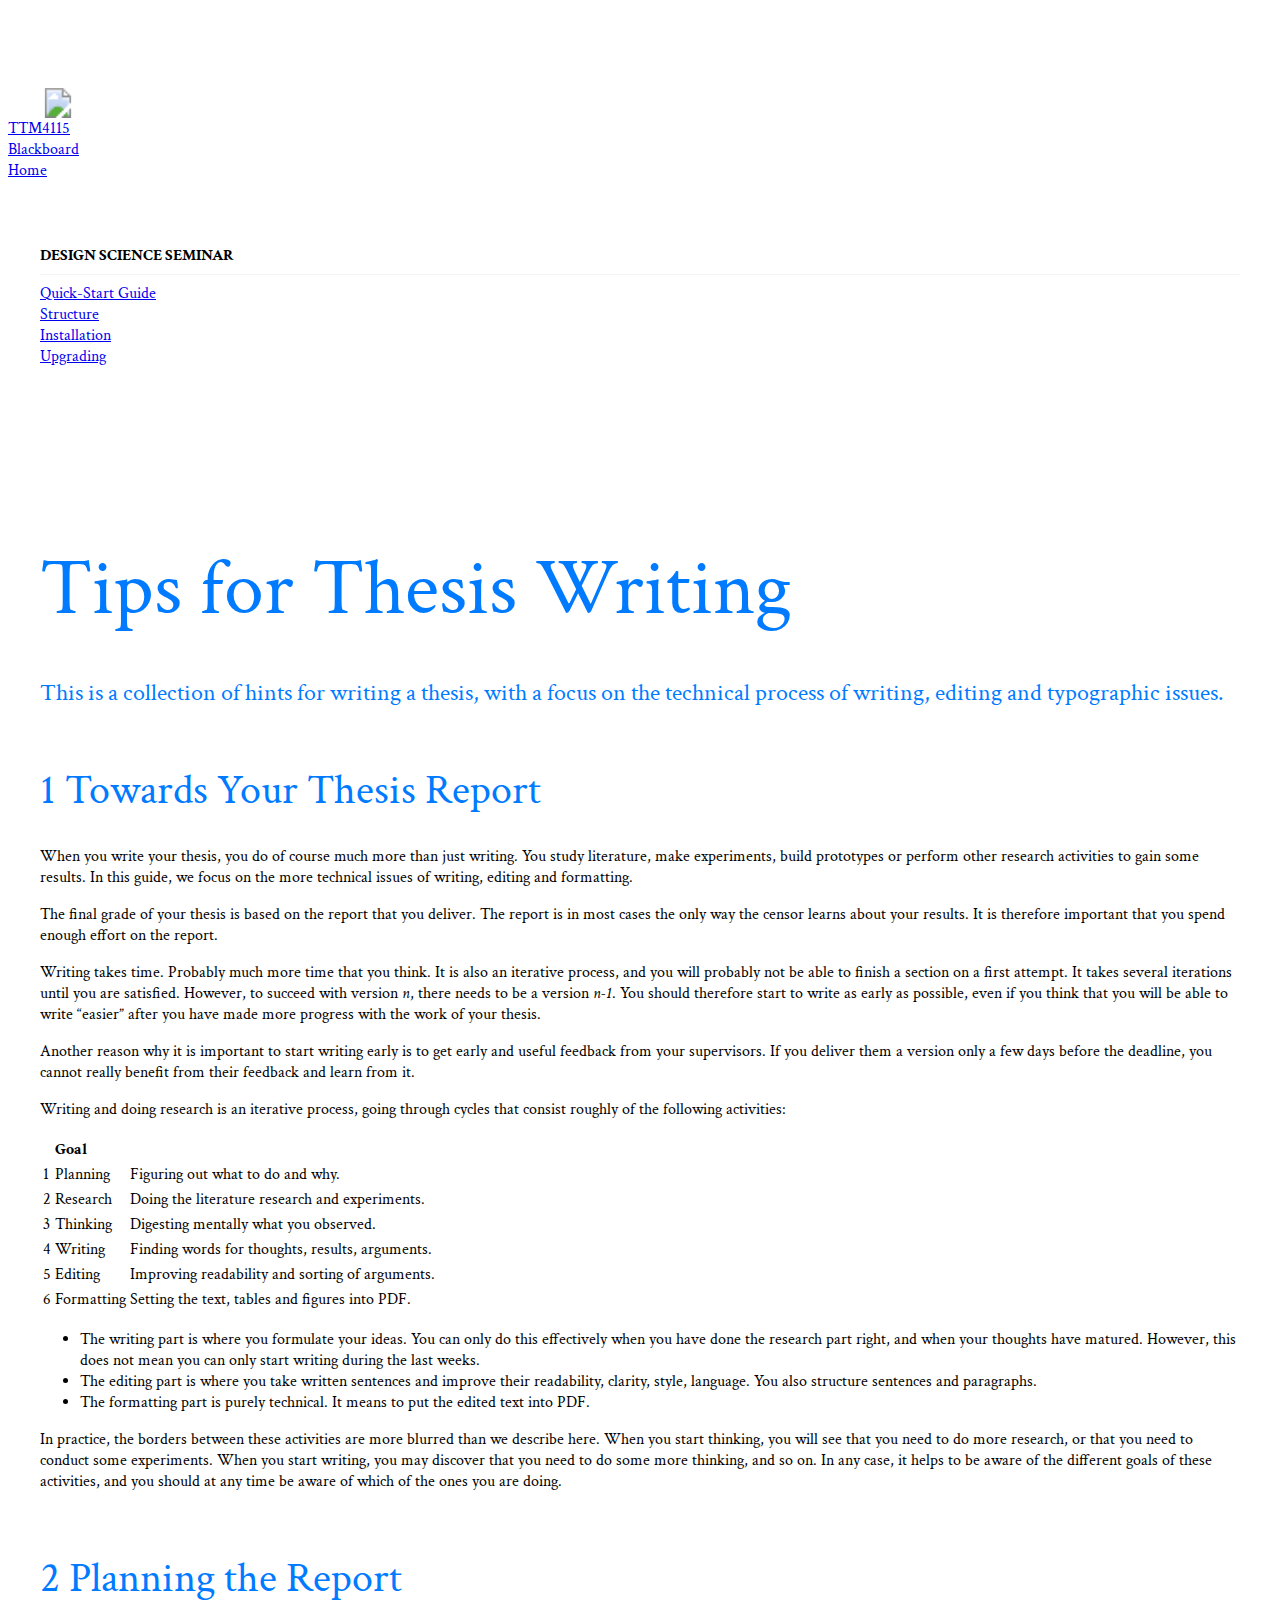
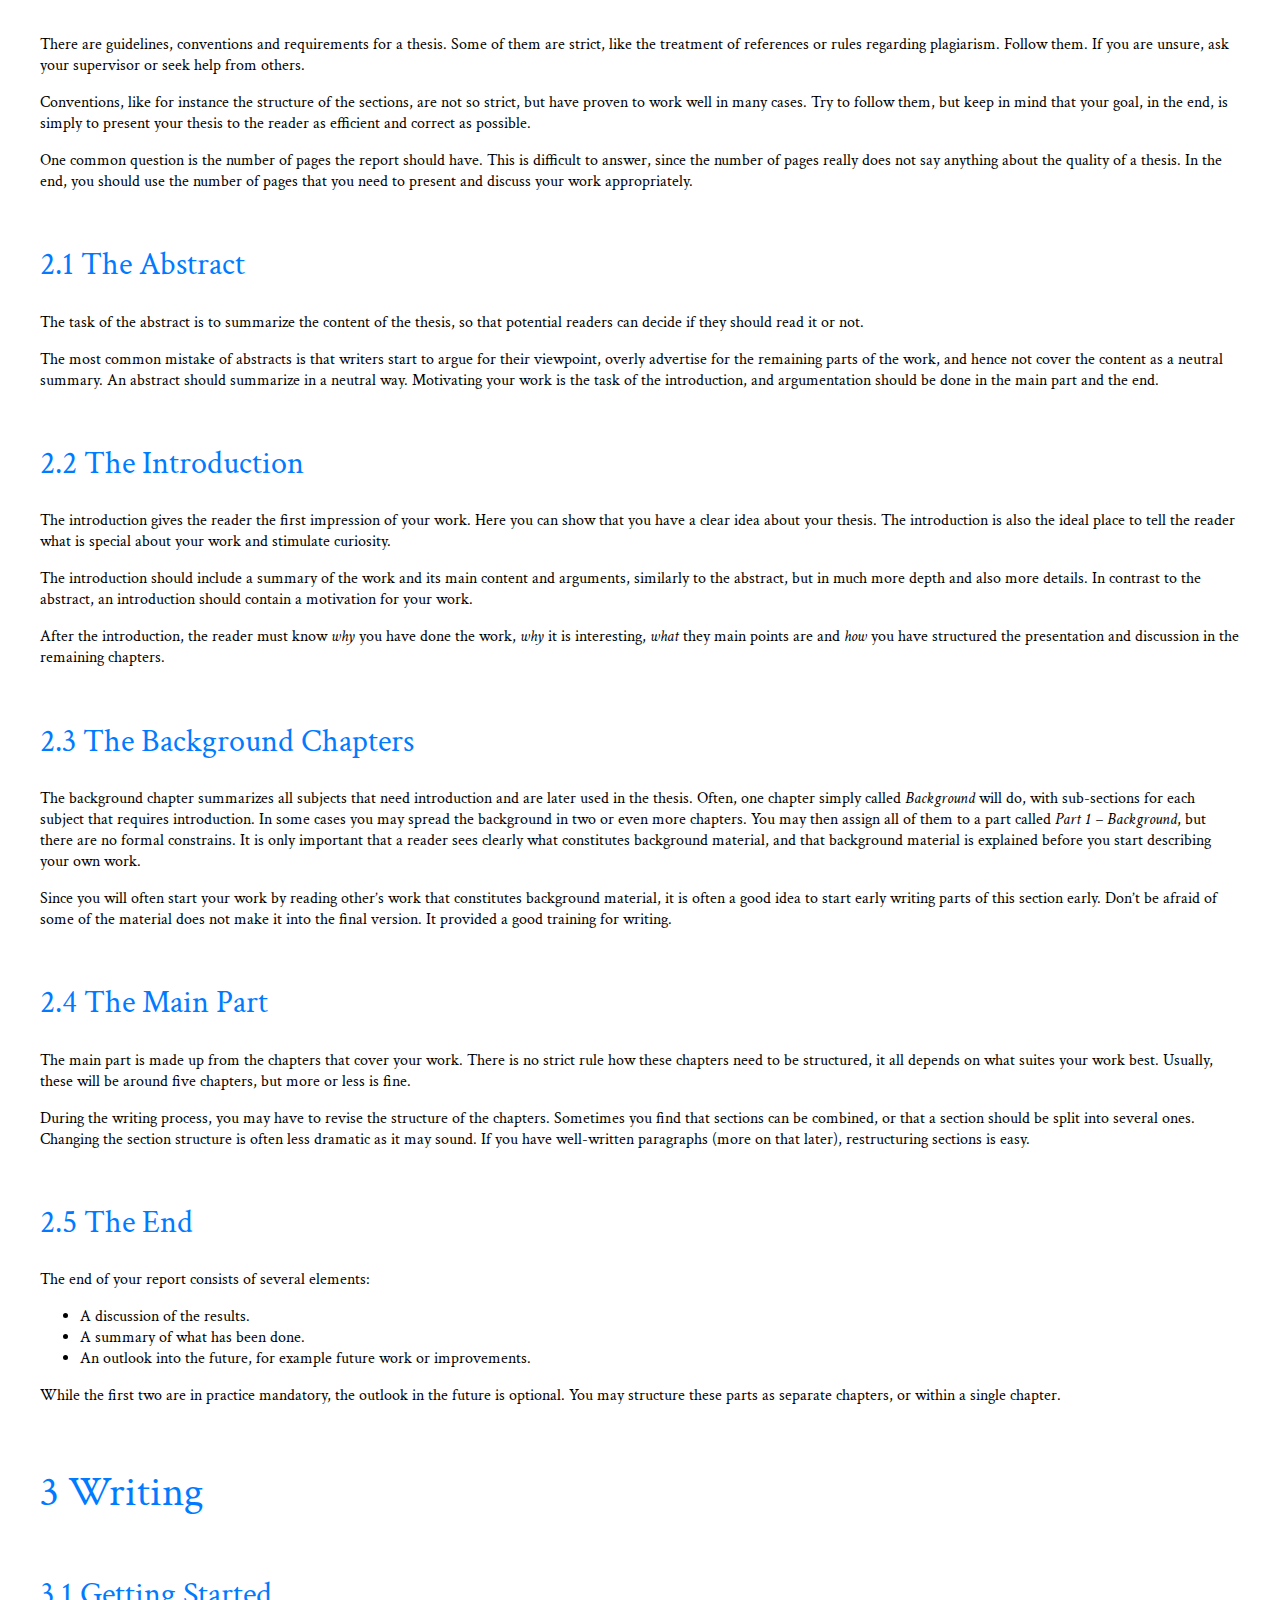
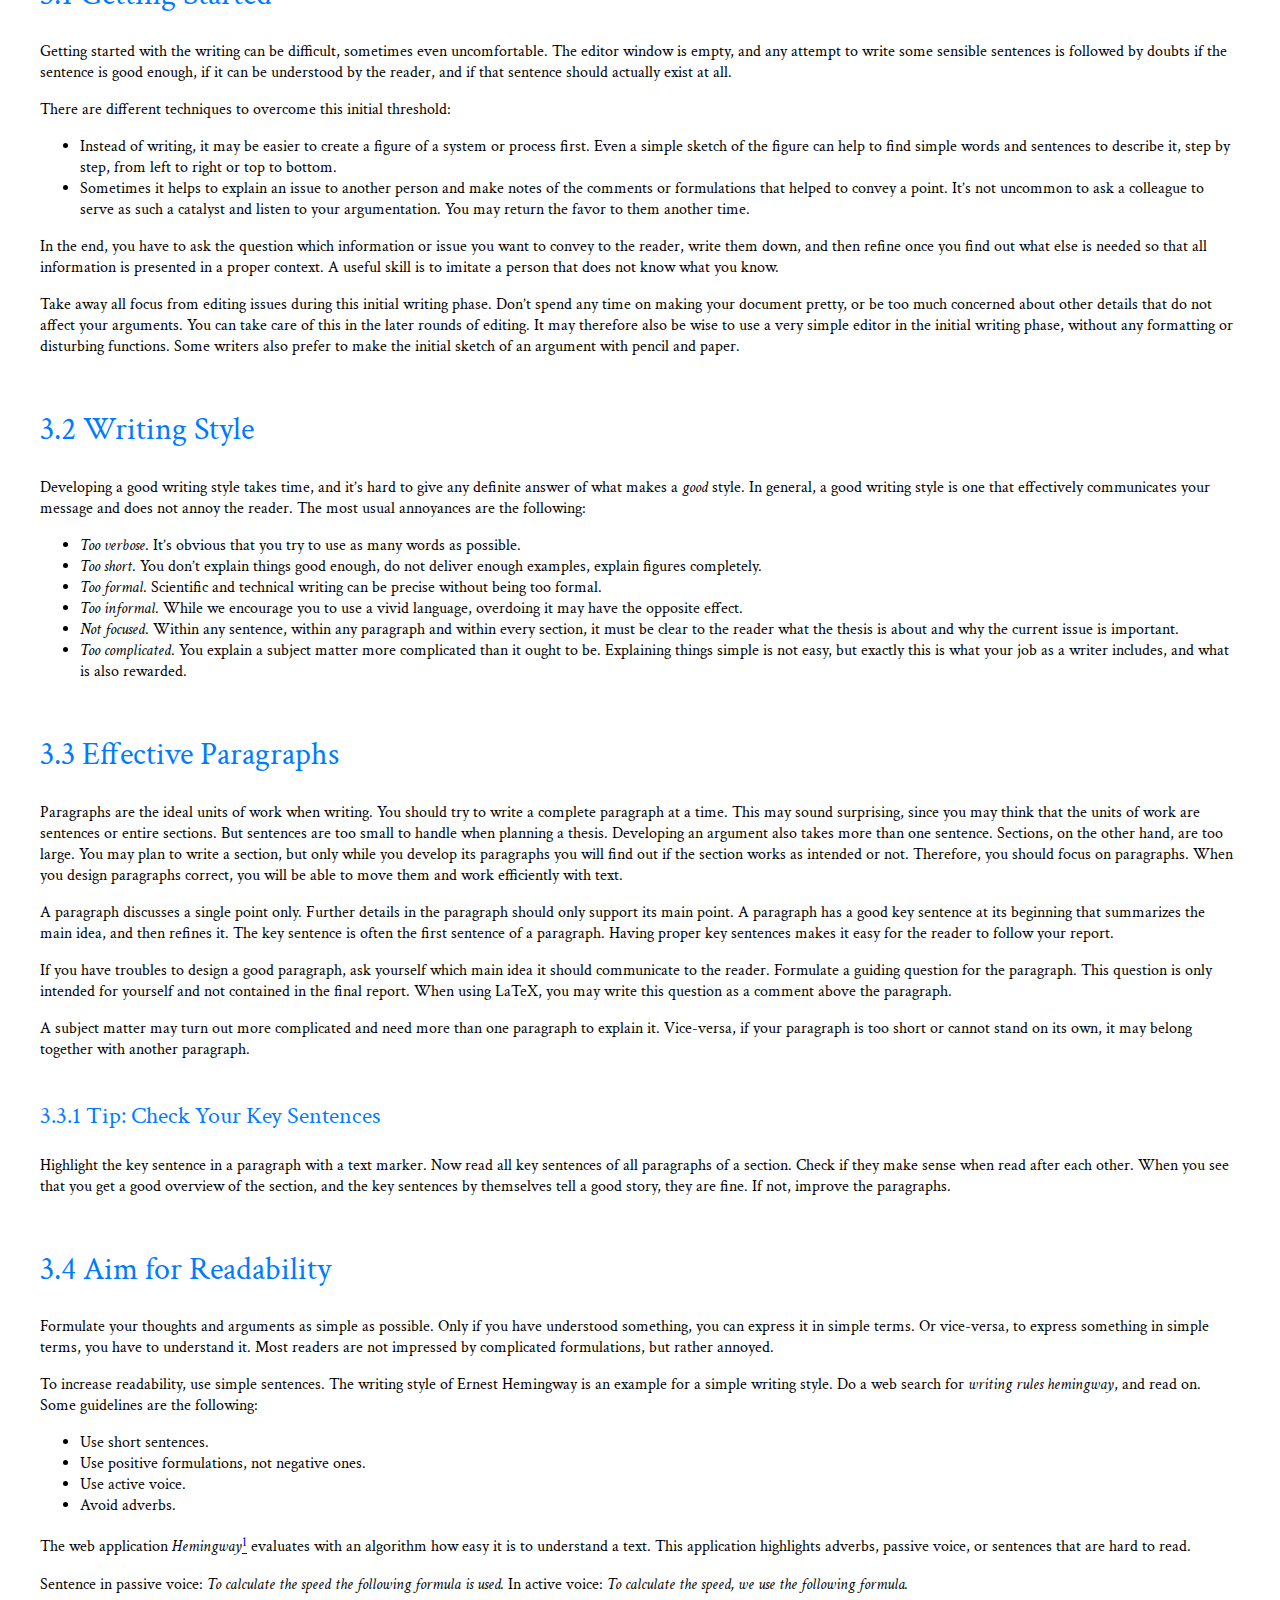
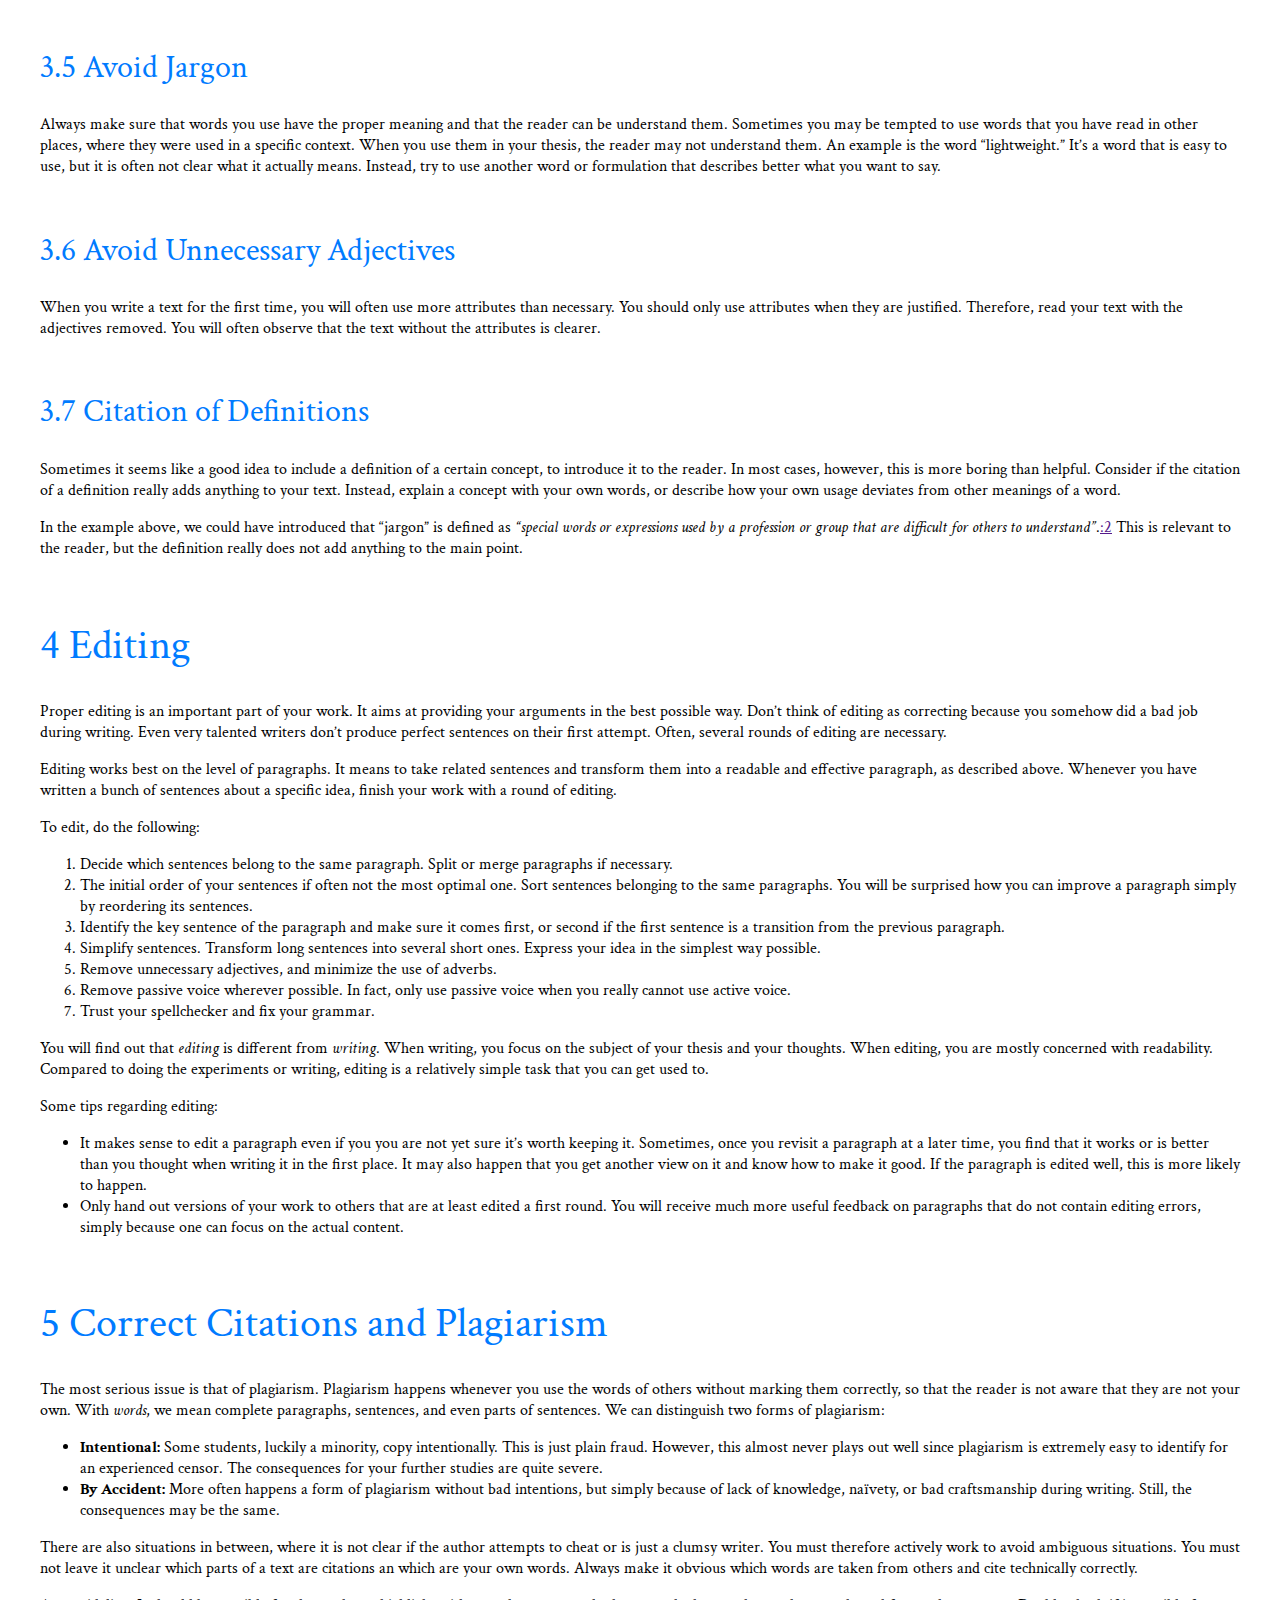
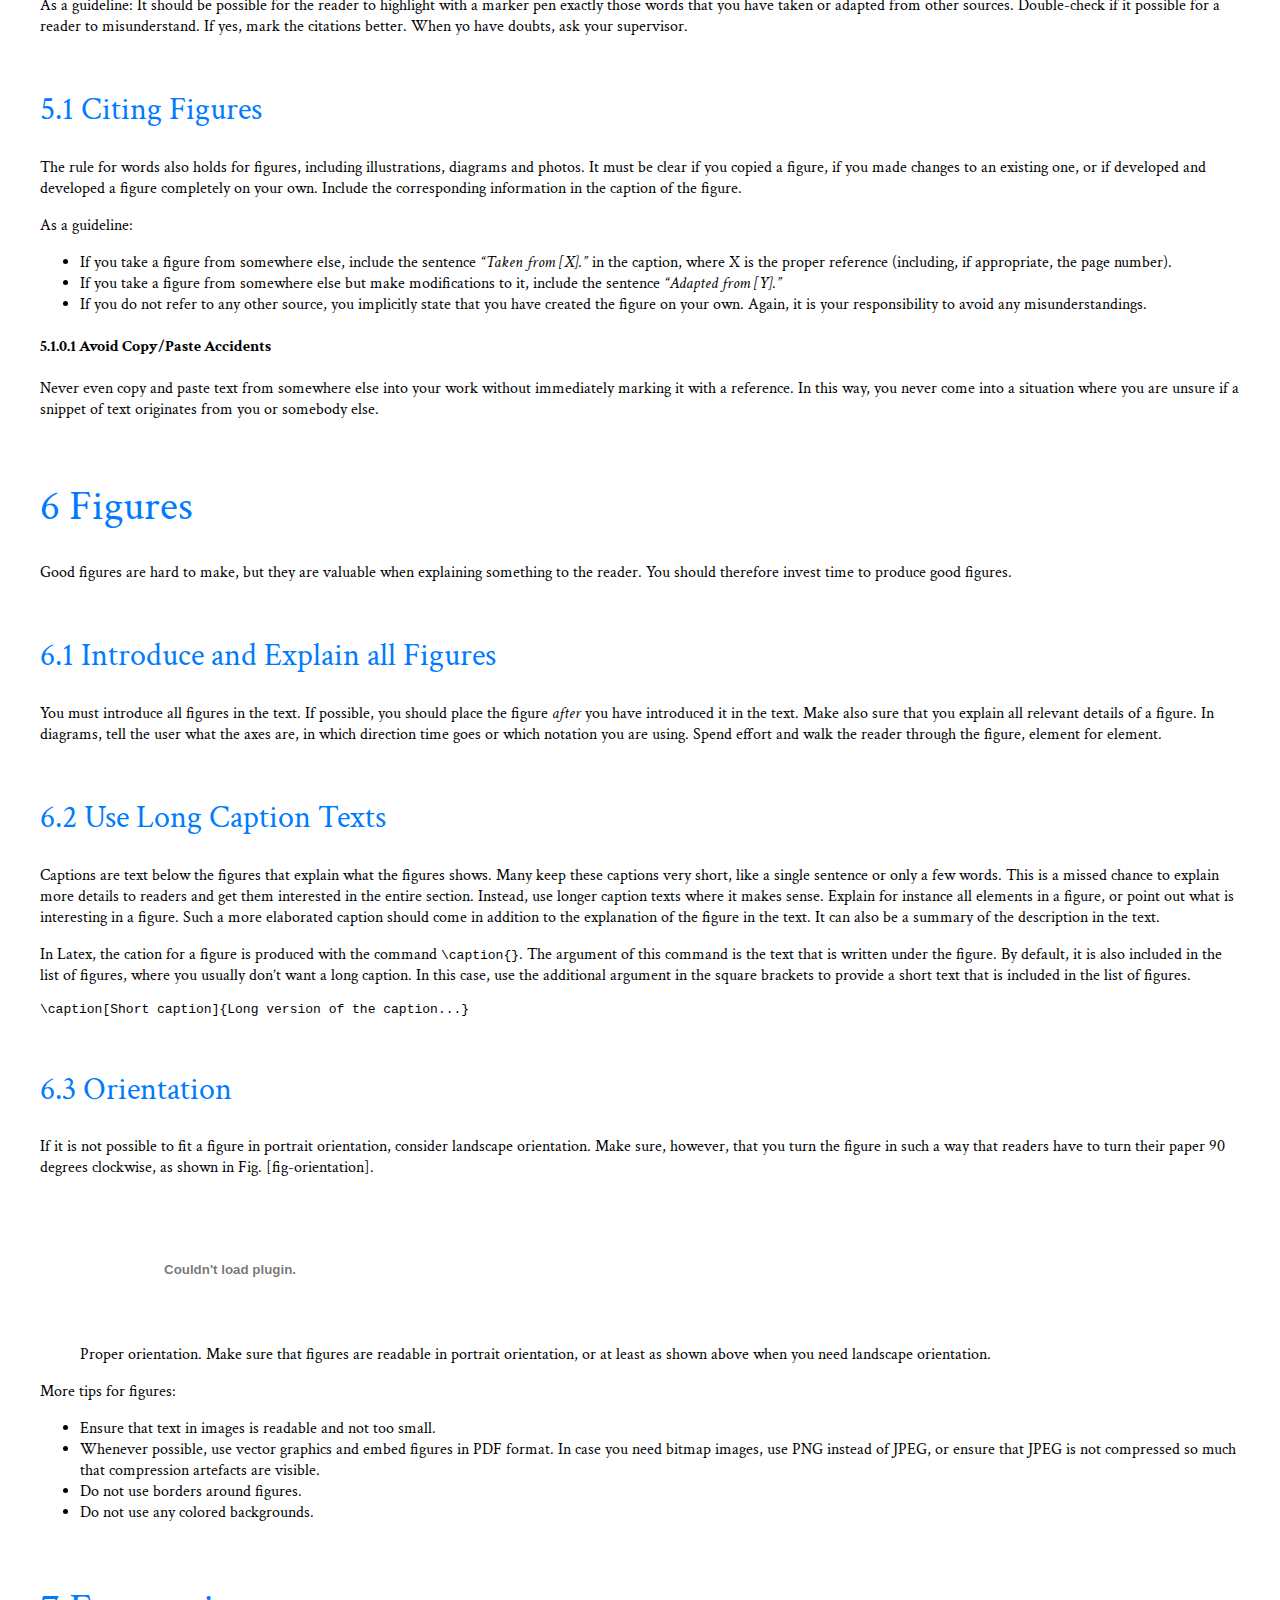
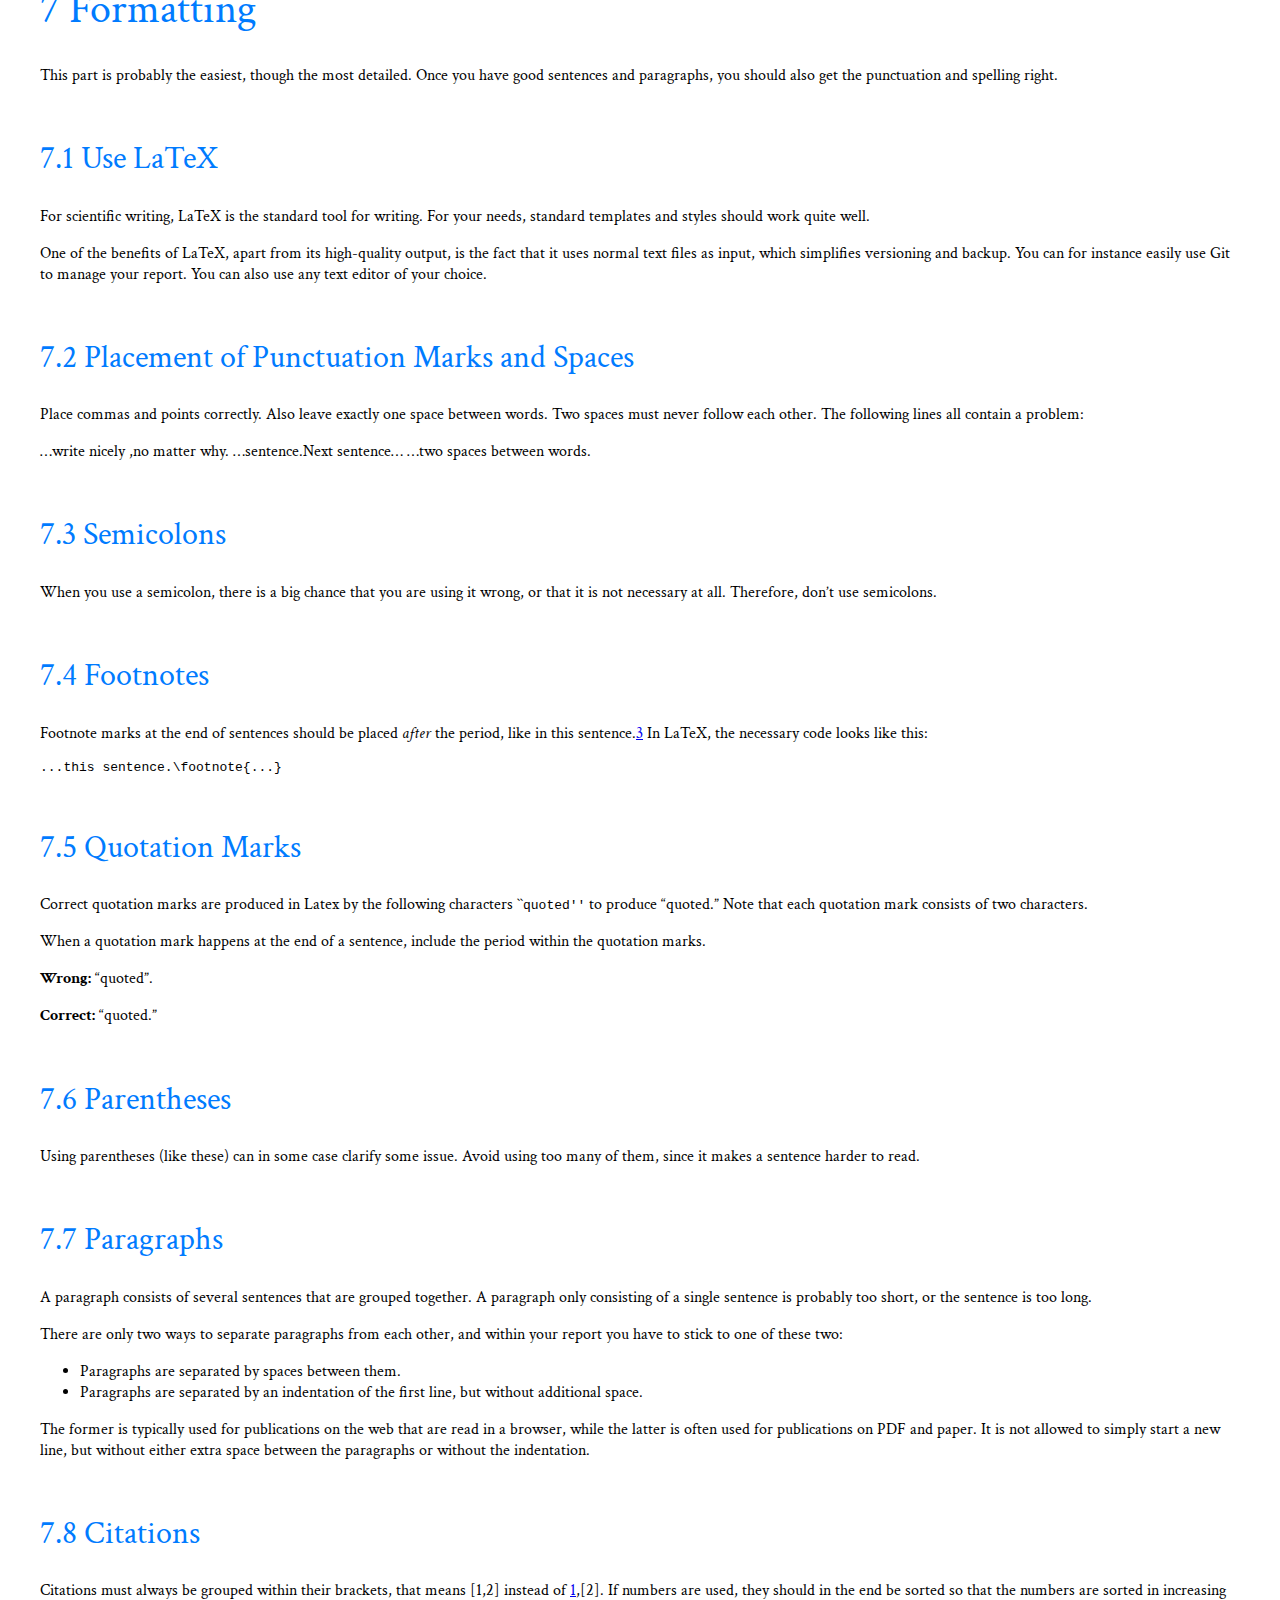
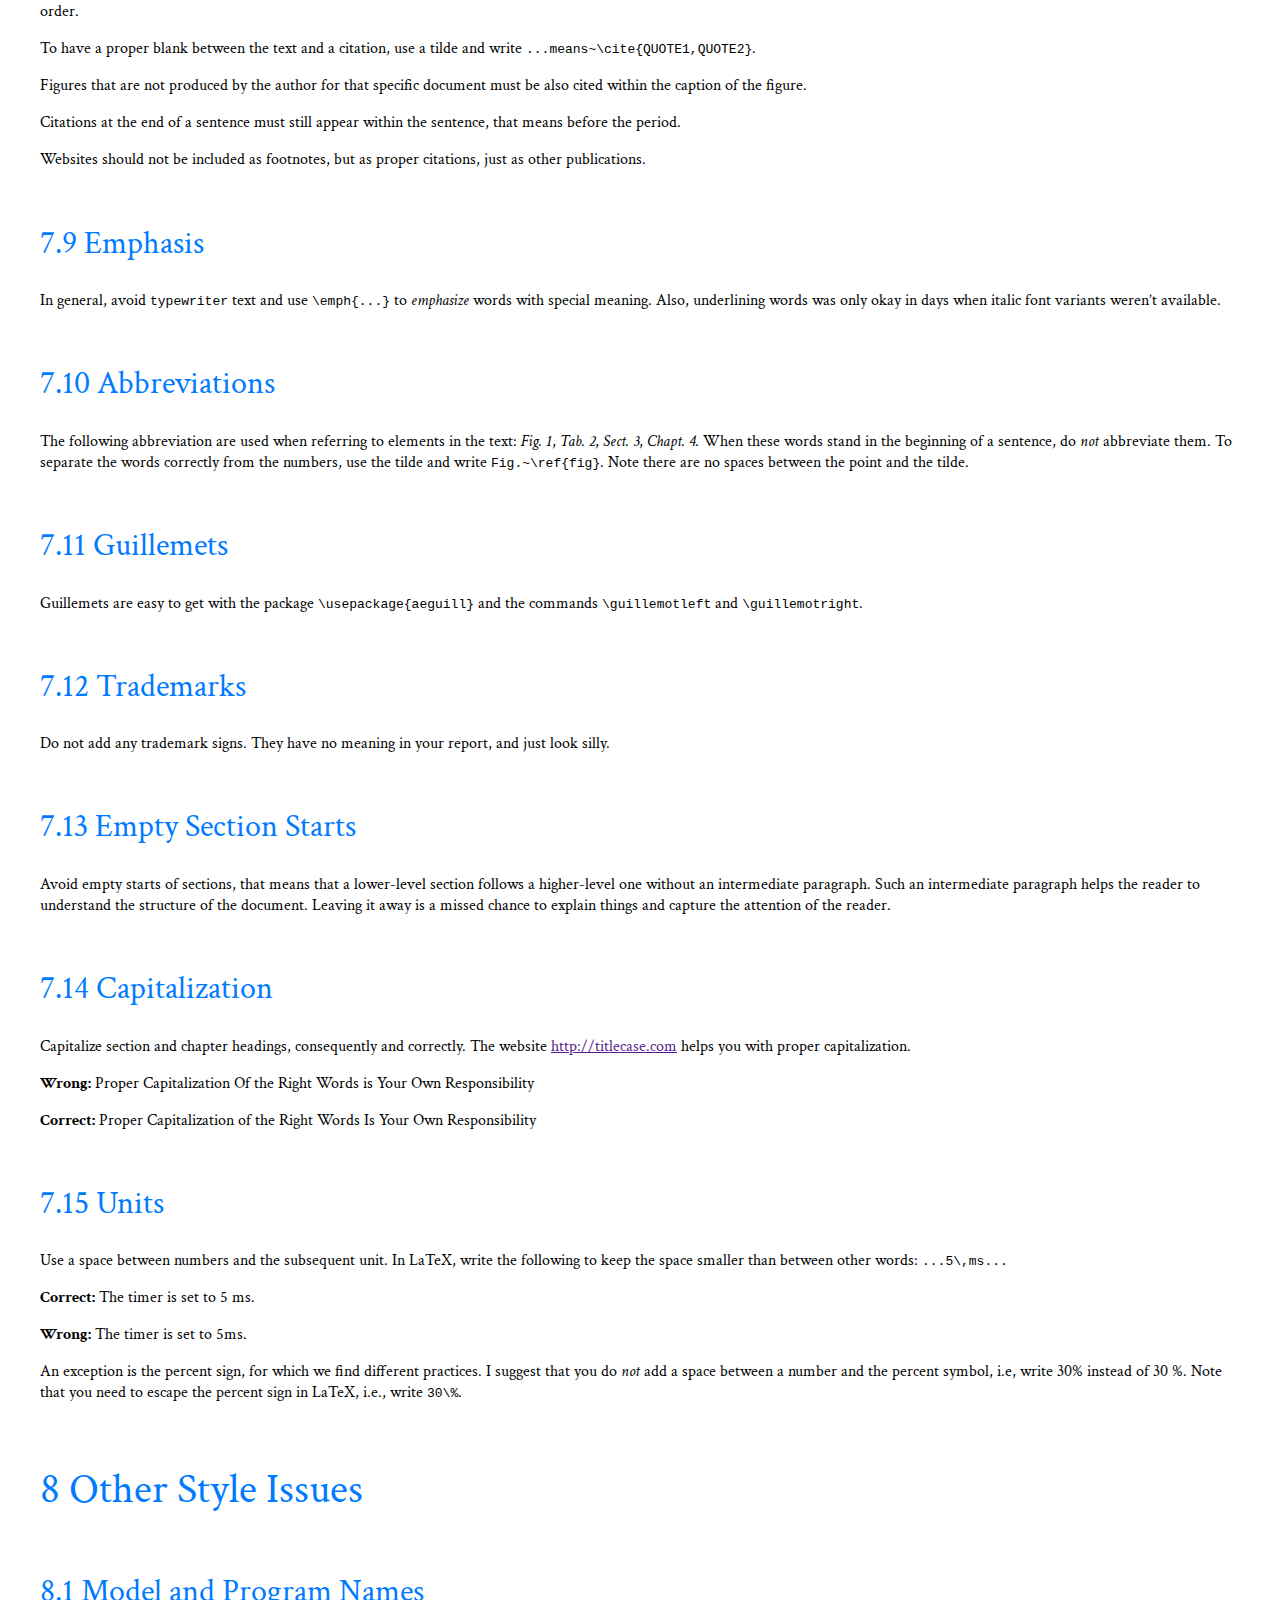
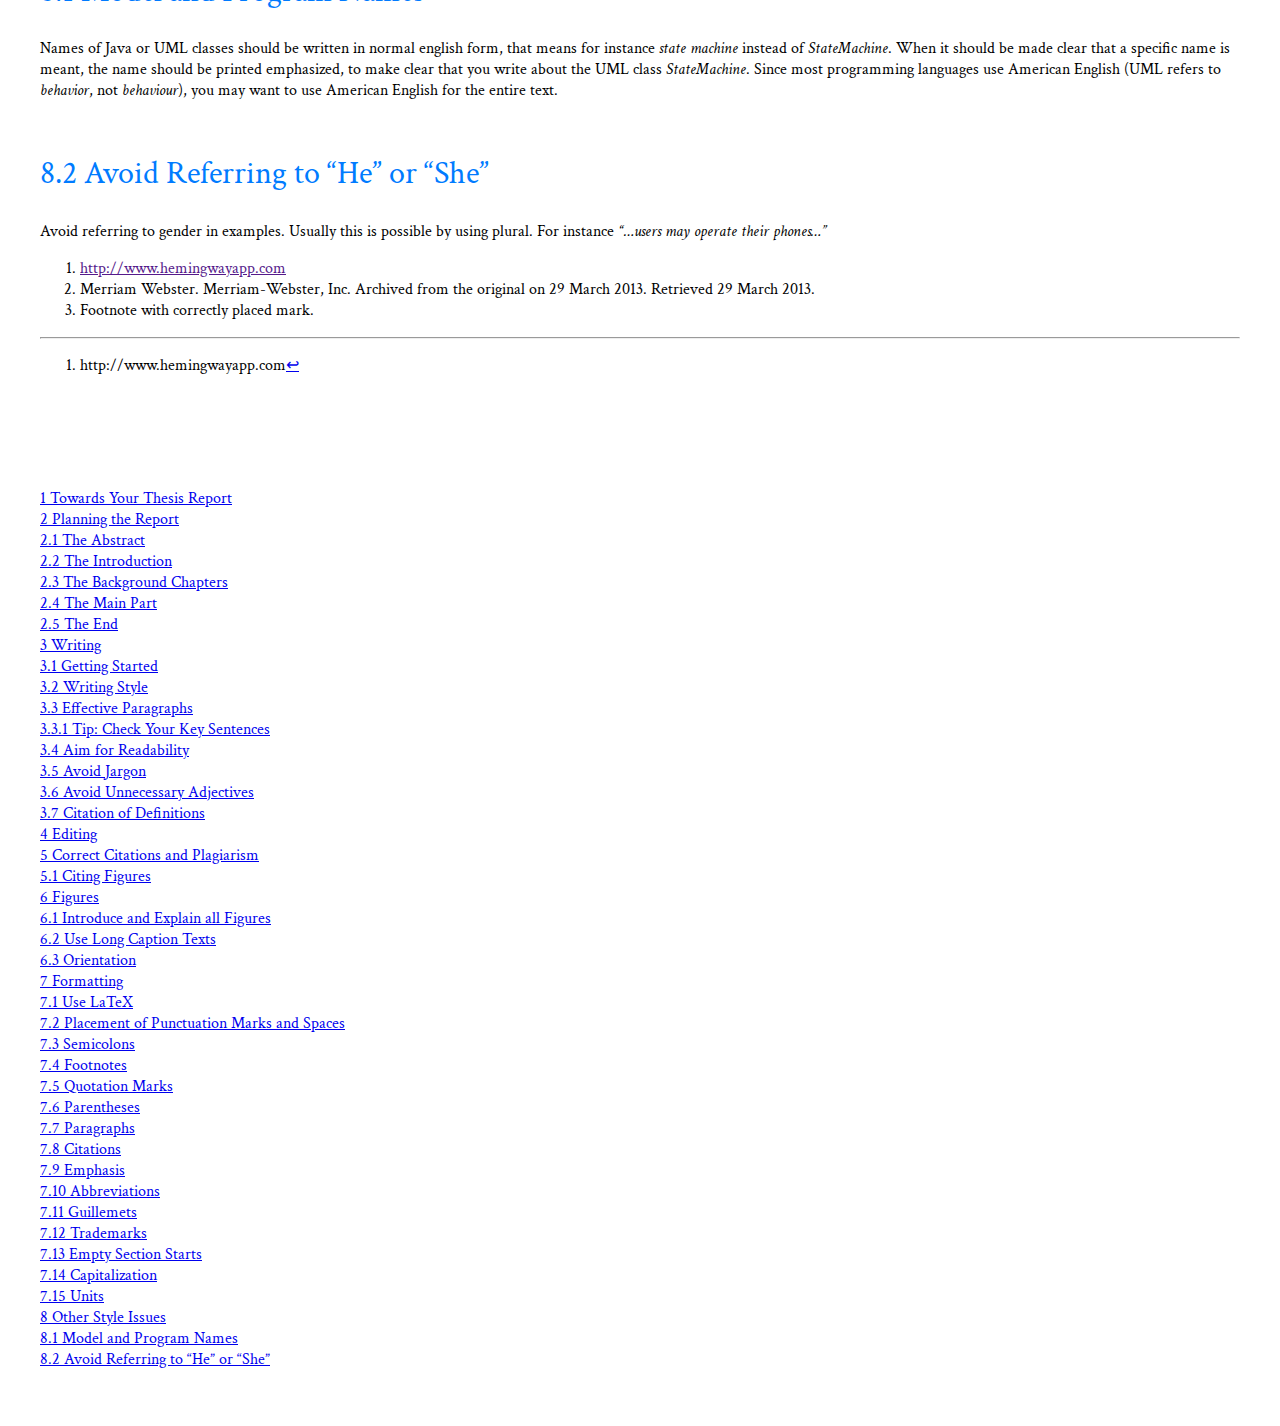
==== commit 38f62112: "New template." ====
--- a/docs/index.html
+++ b/docs/index.html
@@ -1,116 +1,151 @@
-<!DOCTYPE html>
-<html xmlns="http://www.w3.org/1999/xhtml" lang="" xml:lang="">
-<head>
-  <meta charset="utf-8" />
-  <meta name="generator" content="pandoc" />
-  <meta name="viewport" content="width=device-width, initial-scale=1.0, user-scalable=yes" />
-  <title></title>
-  <link rel="stylesheet" href="https://stackpath.bootstrapcdn.com/bootstrap/4.1.3/css/bootstrap.min.css" integrity="sha384-MCw98/SFnGE8fJT3GXwEOngsV7Zt27NXFoaoApmYm81iuXoPkFOJwJ8ERdknLPMO" crossorigin="anonymous">
+<html lang="en"><head>
+    <meta charset="utf-8">
+    <meta name="viewport" content="width=device-width, initial-scale=1, shrink-to-fit=no">
+    <meta name="description" content="">
+    <meta name="author" content="">
+    <link rel="icon" href="../../../../favicon.ico">
+
+    <title>Tips for Thesis Writing</title>
+
+	<link rel="stylesheet" href="https://stackpath.bootstrapcdn.com/bootstrap/4.1.3/css/bootstrap.min.css" integrity="sha384-MCw98/SFnGE8fJT3GXwEOngsV7Zt27NXFoaoApmYm81iuXoPkFOJwJ8ERdknLPMO" crossorigin="anonymous">
+	
+
+    <!-- Custom styles for this template -->
   <style type="text/css">
-      @import url('https://fonts.googleapis.com/css?family=Crimson+Text:400,400i,700,700i');
-
-h1, h2, h3, p, ul, ol, li {
+  @import url('https://fonts.googleapis.com/css?family=Crimson+Text:400,400i,700,700i');
+  @import url('https://fonts.googleapis.com/css?family=Open+Sans:300');
+
+
+body {
+  padding-top: 5rem;
+  xfont-family: 'Open Sans', sans-serif;
+  font-family: 'Crimson Text', serif;
+}
+.starter-template {
+  padding: 3rem 2rem;
+}
+
+.starter-template > h1, 
+.starter-template > h2, 
+.starter-template > h3 {
+	xfont-family: 'Open Sans', sans-serif;
+	xfont-weight: 300;
 	font-family: 'Crimson Text', serif;
-	color: #F74D63;
-}
-
-h1, h2, h3 {
-	font-weight: bold;
-}
-
-p, li {
-	font-size: 24px;
-	line-height: 32px;
-	color: #5E5E5E;
-}
-
-p {
-	margin-bottom: 32px;
-}
-
-p strong {
-	font-weight: bold;
-	color: #000000;
-	line-height: 32px;
-}
-
-strong {
-	font-weight: bold;
-	color: #000000;
-	line-height: 32px;
-}
-
-h2 {
-	font-weight: bold;
-	font-size: 32px;
-	color: #F74D63;
-	padding-top: 26px;
-  margin-bottom: 1px;
-}
-
-a {
-	text-decoration: none;
-	border-bottom: 1px solid #F74D63;
-	color: #5E5E5E;
-	padding-bottom: 0px;
-	box-shadow: inset 0 -4px 0  #F74D63;
-}
-
-a:visited {
-	color: #5E5E5E;
-}
+	font-weight: 400;
+	color: rgb(0, 123, 255) 
+}
+
+.starter-template > h1 {
+	font-size: 2.6rem;
+	padding-top: 2rem
+}
+
+.starter-template > h2 {
+	font-size: 2rem;
+	padding-top: 1.6rem
+}
+
+.starter-template > h3 {
+	font-size: 1.5rem;
+	padding-top: 1rem
+}
+
+h1.title {
+	font-size: 5rem;
+	padding-top: 2rem;
+	line-height: 5rem
+}
+
+nav li {
+list-style: none;
+}
+
+nav ul {
+margin: 0;
+padding: 0;
+}
+
+.nav__sub-title {
+display: block;
+margin: 0.5rem 0;
+padding: 0.5rem 0;
+font-weight: bold;
+text-transform: uppercase;
+border-bottom: 1px solid #f2f3f3;
+}
+
+.abstract {
+color: rgb(0, 123, 255); 
+font-size: 1.5rem;
+line-height: 1.4rem
+}
+
+
+  </style>
+  </head>
+
+  <body>
+
+    <nav class="navbar navbar-expand-md navbar-dark bg-dark fixed-top">
+      <a class="navbar-brand" href="#">
+      	<svg width="100" height="30">
+      		<image xlink:href="https://innsida.ntnu.no/innsida-theme/images/ntnu-graphics/ntnu_logo_white.svg" 
+      		src="https://innsida.ntnu.no/innsida-theme/images/ntnu-graphics/ntnu_logo_white.png" width="100%" height="100%"></image>
+      	</svg>
+      </a>
       
+
       
-  </style>
-  <style type="text/css">
-div.sourceCode { overflow-x: auto; }
-table.sourceCode, tr.sourceCode, td.lineNumbers, td.sourceCode {
-  margin: 0; padding: 0; vertical-align: baseline; border: none; }
-table.sourceCode { width: 100%; line-height: 100%; }
-td.lineNumbers { text-align: right; padding-right: 4px; padding-left: 4px; color: #aaaaaa; border-right: 1px solid #aaaaaa; }
-td.sourceCode { padding-left: 5px; }
-code > span.kw { color: #007020; font-weight: bold; } /* Keyword */
-code > span.dt { color: #902000; } /* DataType */
-code > span.dv { color: #40a070; } /* DecVal */
-code > span.bn { color: #40a070; } /* BaseN */
-code > span.fl { color: #40a070; } /* Float */
-code > span.ch { color: #4070a0; } /* Char */
-code > span.st { color: #4070a0; } /* String */
-code > span.co { color: #60a0b0; font-style: italic; } /* Comment */
-code > span.ot { color: #007020; } /* Other */
-code > span.al { color: #ff0000; font-weight: bold; } /* Alert */
-code > span.fu { color: #06287e; } /* Function */
-code > span.er { color: #ff0000; font-weight: bold; } /* Error */
-code > span.wa { color: #60a0b0; font-weight: bold; font-style: italic; } /* Warning */
-code > span.cn { color: #880000; } /* Constant */
-code > span.sc { color: #4070a0; } /* SpecialChar */
-code > span.vs { color: #4070a0; } /* VerbatimString */
-code > span.ss { color: #bb6688; } /* SpecialString */
-code > span.im { } /* Import */
-code > span.va { color: #19177c; } /* Variable */
-code > span.cf { color: #007020; font-weight: bold; } /* ControlFlow */
-code > span.op { color: #666666; } /* Operator */
-code > span.bu { } /* BuiltIn */
-code > span.ex { } /* Extension */
-code > span.pp { color: #bc7a00; } /* Preprocessor */
-code > span.at { color: #7d9029; } /* Attribute */
-code > span.do { color: #ba2121; font-style: italic; } /* Documentation */
-code > span.an { color: #60a0b0; font-weight: bold; font-style: italic; } /* Annotation */
-code > span.cv { color: #60a0b0; font-weight: bold; font-style: italic; } /* CommentVar */
-code > span.in { color: #60a0b0; font-weight: bold; font-style: italic; } /* Information */
-  </style>
-  <!--[if lt IE 9]>
-    <script src="//cdnjs.cloudflare.com/ajax/libs/html5shiv/3.7.3/html5shiv-printshiv.min.js"></script>
-  <![endif]-->
-</head>
-<body>
-<div class="container"> 
-<h1 id="random-hints-for-writing-your-thesis"><span class="header-section-number">1</span> Random Hints for Writing Your Thesis</h1>
-<p><em>This is a collection of hints for writing a thesis, with a focus on the technical process of writing, editing and typographic issues.</em></p>
-<p>Version 2017/10</p>
-<p>Frank Alexander Kraemer, <a href="kraemer@ntnu.no" class="uri">kraemer@ntnu.no</a><br />
-NTNU</p>
-<h1 id="towards-your-thesis-report"><span class="header-section-number">2</span> Towards Your Thesis Report</h1>
+
+		<ul class="navbar-nav flex-row ml-md-auto d-none d-md-flex">
+          <li class="nav-item"><a class="nav-link" href="#">TTM4115</a>
+          <li class="nav-item"><a class="nav-link" href="#">Blackboard</a>
+          <li class="nav-item"><a class="nav-link" href="#">Home</a>
+          </li>
+        </ul>
+
+    </nav>
+
+    
+    
+<div class="row">
+  <div class="col-md-3">
+  <!-- navigation menu -->
+  
+ 
+	<nav class="nav_list" style="padding: 3rem 2rem;">
+<ul class="nav__items">
+	<li> <span class="nav__sub-title">Design Science Seminar</span> 
+	<ul>
+		<li><a href="/minimal-mistakes/docs/quick-start-guide/" class="">Quick-Start Guide</a></li>
+		<li><a href="/minimal-mistakes/docs/structure/" class="">Structure</a></li>
+		<li><a href="/minimal-mistakes/docs/installation/" class="active">Installation</a></li>
+		<li><a href="/minimal-mistakes/docs/upgrading/" class="">Upgrading</a></li>
+	</ul>
+	</li>
+	
+</ul>
+</nav>
+
+
+  
+  <!-- navigation menu end -->
+  </div>
+  <div class="col-md-5">
+  <!-- main content here -->
+  <main role="main" class="container, starter-template">
+
+
+
+<h1 class="title">Tips for Thesis Writing</h1> 
+
+<div class="abstract">
+This is a collection of hints for writing a thesis, with a focus on the technical process of writing, editing and typographic issues.
+</div>
+
+ 
+  
+<h1 id="towards-your-thesis-report"><span class="header-section-number">1</span> Towards Your Thesis Report</h1>
 <p>When you write your thesis, you do of course much more than just writing. You study literature, make experiments, build prototypes or perform other research activities to gain some results. In this guide, we focus on the more technical issues of writing, editing and formatting.</p>
 <p>The final grade of your thesis is based on the report that you deliver. The report is in most cases the only way the censor learns about your results. It is therefore important that you spend enough effort on the report.</p>
 <p>Writing takes time. Probably much more time that you think. It is also an iterative process, and you will probably not be able to finish a section on a first attempt. It takes several iterations until you are satisfied. However, to succeed with version <em>n</em>, there needs to be a version <em>n-1</em>. You should therefore start to write as early as possible, even if you think that you will be able to write “easier” after you have made more progress with the work of your thesis.</p>
@@ -203,24 +238,24 @@
 <li>The formatting part is purely technical. It means to put the edited text into PDF.</li>
 </ul>
 <p>In practice, the borders between these activities are more blurred than we describe here. When you start thinking, you will see that you need to do more research, or that you need to conduct some experiments. When you start writing, you may discover that you need to do some more thinking, and so on. In any case, it helps to be aware of the different goals of these activities, and you should at any time be aware of which of the ones you are doing.</p>
-<h1 id="planning-the-report"><span class="header-section-number">3</span> Planning the Report</h1>
+<h1 id="planning-the-report"><span class="header-section-number">2</span> Planning the Report</h1>
 <p>There are guidelines, conventions and requirements for a thesis. Some of them are strict, like the treatment of references or rules regarding plagiarism. Follow them. If you are unsure, ask your supervisor or seek help from others.</p>
 <p>Conventions, like for instance the structure of the sections, are not so strict, but have proven to work well in many cases. Try to follow them, but keep in mind that your goal, in the end, is simply to present your thesis to the reader as efficient and correct as possible.</p>
 <p>One common question is the number of pages the report should have. This is difficult to answer, since the number of pages really does not say anything about the quality of a thesis. In the end, you should use the number of pages that you need to present and discuss your work appropriately.</p>
-<h2 id="the-abstract"><span class="header-section-number">3.1</span> The Abstract</h2>
+<h2 id="the-abstract"><span class="header-section-number">2.1</span> The Abstract</h2>
 <p>The task of the abstract is to summarize the content of the thesis, so that potential readers can decide if they should read it or not.</p>
 <p>The most common mistake of abstracts is that writers start to argue for their viewpoint, overly advertise for the remaining parts of the work, and hence not cover the content as a neutral summary. An abstract should summarize in a neutral way. Motivating your work is the task of the introduction, and argumentation should be done in the main part and the end.</p>
-<h2 id="the-introduction"><span class="header-section-number">3.2</span> The Introduction</h2>
+<h2 id="the-introduction"><span class="header-section-number">2.2</span> The Introduction</h2>
 <p>The introduction gives the reader the first impression of your work. Here you can show that you have a clear idea about your thesis. The introduction is also the ideal place to tell the reader what is special about your work and stimulate curiosity.</p>
 <p>The introduction should include a summary of the work and its main content and arguments, similarly to the abstract, but in much more depth and also more details. In contrast to the abstract, an introduction should contain a motivation for your work.</p>
 <p>After the introduction, the reader must know <em>why</em> you have done the work, <em>why</em> it is interesting, <em>what</em> they main points are and <em>how</em> you have structured the presentation and discussion in the remaining chapters.</p>
-<h2 id="the-background-chapters"><span class="header-section-number">3.3</span> The Background Chapters</h2>
+<h2 id="the-background-chapters"><span class="header-section-number">2.3</span> The Background Chapters</h2>
 <p>The background chapter summarizes all subjects that need introduction and are later used in the thesis. Often, one chapter simply called <em>Background</em> will do, with sub-sections for each subject that requires introduction. In some cases you may spread the background in two or even more chapters. You may then assign all of them to a part called <em>Part 1 – Background</em>, but there are no formal constrains. It is only important that a reader sees clearly what constitutes background material, and that background material is explained before you start describing your own work.</p>
 <p>Since you will often start your work by reading other’s work that constitutes background material, it is often a good idea to start early writing parts of this section early. Don’t be afraid of some of the material does not make it into the final version. It provided a good training for writing.</p>
-<h2 id="the-main-part"><span class="header-section-number">3.4</span> The Main Part</h2>
+<h2 id="the-main-part"><span class="header-section-number">2.4</span> The Main Part</h2>
 <p>The main part is made up from the chapters that cover your work. There is no strict rule how these chapters need to be structured, it all depends on what suites your work best. Usually, these will be around five chapters, but more or less is fine.</p>
 <p>During the writing process, you may have to revise the structure of the chapters. Sometimes you find that sections can be combined, or that a section should be split into several ones. Changing the section structure is often less dramatic as it may sound. If you have well-written paragraphs (more on that later), restructuring sections is easy.</p>
-<h2 id="the-end"><span class="header-section-number">3.5</span> The End</h2>
+<h2 id="the-end"><span class="header-section-number">2.5</span> The End</h2>
 <p>The end of your report consists of several elements:</p>
 <ul>
 <li>A discussion of the results.</li>
@@ -228,8 +263,8 @@
 <li>An outlook into the future, for example future work or improvements.</li>
 </ul>
 <p>While the first two are in practice mandatory, the outlook in the future is optional. You may structure these parts as separate chapters, or within a single chapter.</p>
-<h1 id="writing"><span class="header-section-number">4</span> Writing</h1>
-<h2 id="getting-started"><span class="header-section-number">4.1</span> Getting Started</h2>
+<h1 id="writing"><span class="header-section-number">3</span> Writing</h1>
+<h2 id="getting-started"><span class="header-section-number">3.1</span> Getting Started</h2>
 <p>Getting started with the writing can be difficult, sometimes even uncomfortable. The editor window is empty, and any attempt to write some sensible sentences is followed by doubts if the sentence is good enough, if it can be understood by the reader, and if that sentence should actually exist at all.</p>
 <p>There are different techniques to overcome this initial threshold:</p>
 <ul>
@@ -238,7 +273,7 @@
 </ul>
 <p>In the end, you have to ask the question which information or issue you want to convey to the reader, write them down, and then refine once you find out what else is needed so that all information is presented in a proper context. A useful skill is to imitate a person that does not know what you know.</p>
 <p>Take away all focus from editing issues during this initial writing phase. Don’t spend any time on making your document pretty, or be too much concerned about other details that do not affect your arguments. You can take care of this in the later rounds of editing. It may therefore also be wise to use a very simple editor in the initial writing phase, without any formatting or disturbing functions. Some writers also prefer to make the initial sketch of an argument with pencil and paper.</p>
-<h2 id="writing-style"><span class="header-section-number">4.2</span> Writing Style</h2>
+<h2 id="writing-style"><span class="header-section-number">3.2</span> Writing Style</h2>
 <p>Developing a good writing style takes time, and it’s hard to give any definite answer of what makes a <em>good</em> style. In general, a good writing style is one that effectively communicates your message and does not annoy the reader. The most usual annoyances are the following:</p>
 <ul>
 <li><em>Too verbose</em>. It’s obvious that you try to use as many words as possible.</li>
@@ -248,14 +283,14 @@
 <li><em>Not focused</em>. Within any sentence, within any paragraph and within every section, it must be clear to the reader what the thesis is about and why the current issue is important.</li>
 <li><em>Too complicated</em>. You explain a subject matter more complicated than it ought to be. Explaining things simple is not easy, but exactly this is what your job as a writer includes, and what is also rewarded.</li>
 </ul>
-<h2 id="effective-paragraphs"><span class="header-section-number">4.3</span> Effective Paragraphs</h2>
+<h2 id="effective-paragraphs"><span class="header-section-number">3.3</span> Effective Paragraphs</h2>
 <p>Paragraphs are the ideal units of work when writing. You should try to write a complete paragraph at a time. This may sound surprising, since you may think that the units of work are sentences or entire sections. But sentences are too small to handle when planning a thesis. Developing an argument also takes more than one sentence. Sections, on the other hand, are too large. You may plan to write a section, but only while you develop its paragraphs you will find out if the section works as intended or not. Therefore, you should focus on paragraphs. When you design paragraphs correct, you will be able to move them and work efficiently with text.</p>
 <p>A paragraph discusses a single point only. Further details in the paragraph should only support its main point. A paragraph has a good key sentence at its beginning that summarizes the main idea, and then refines it. The key sentence is often the first sentence of a paragraph. Having proper key sentences makes it easy for the reader to follow your report.</p>
 <p>If you have troubles to design a good paragraph, ask yourself which main idea it should communicate to the reader. Formulate a guiding question for the paragraph. This question is only intended for yourself and not contained in the final report. When using LaTeX, you may write this question as a comment above the paragraph.</p>
 <p>A subject matter may turn out more complicated and need more than one paragraph to explain it. Vice-versa, if your paragraph is too short or cannot stand on its own, it may belong together with another paragraph.</p>
-<h3 id="tip-check-your-key-sentences"><span class="header-section-number">4.3.1</span> Tip: Check Your Key Sentences</h3>
+<h3 id="tip-check-your-key-sentences"><span class="header-section-number">3.3.1</span> Tip: Check Your Key Sentences</h3>
 <p>Highlight the key sentence in a paragraph with a text marker. Now read all key sentences of all paragraphs of a section. Check if they make sense when read after each other. When you see that you get a good overview of the section, and the key sentences by themselves tell a good story, they are fine. If not, improve the paragraphs.</p>
-<h2 id="aim-for-readability"><span class="header-section-number">4.4</span> Aim for Readability</h2>
+<h2 id="aim-for-readability"><span class="header-section-number">3.4</span> Aim for Readability</h2>
 <p>Formulate your thoughts and arguments as simple as possible. Only if you have understood something, you can express it in simple terms. Or vice-versa, to express something in simple terms, you have to understand it. Most readers are not impressed by complicated formulations, but rather annoyed.</p>
 <p>To increase readability, use simple sentences. The writing style of Ernest Hemingway is an example for a simple writing style. Do a web search for <em>writing rules hemingway</em>, and read on. Some guidelines are the following:</p>
 <ul>
@@ -264,20 +299,20 @@
 <li>Use active voice.</li>
 <li>Avoid adverbs.</li>
 </ul>
-<p>The web application <em>Hemingway</em><a href="">:1</a> evaluates with an algorithm how easy it is to understand a text. This application highlights adverbs, passive voice, or sentences that are hard to read.</p>
+<p>The web application <em>Hemingway</em><a href="#fn1" class="footnote-ref" id="fnref1"><sup>1</sup></a> evaluates with an algorithm how easy it is to understand a text. This application highlights adverbs, passive voice, or sentences that are hard to read.</p>
 <p>Sentence in passive voice: <em>To calculate the speed the following formula is used.</em> In active voice: <em>To calculate the speed, we use the following formula.</em></p>
-<h2 id="avoid-jargon"><span class="header-section-number">4.5</span> Avoid Jargon</h2>
+<h2 id="avoid-jargon"><span class="header-section-number">3.5</span> Avoid Jargon</h2>
 <p>Always make sure that words you use have the proper meaning and that the reader can be understand them. Sometimes you may be tempted to use words that you have read in other places, where they were used in a specific context. When you use them in your thesis, the reader may not understand them. An example is the word “lightweight.” It’s a word that is easy to use, but it is often not clear what it actually means. Instead, try to use another word or formulation that describes better what you want to say.</p>
-<h2 id="avoid-unnecessary-adjectives"><span class="header-section-number">4.6</span> Avoid Unnecessary Adjectives</h2>
+<h2 id="avoid-unnecessary-adjectives"><span class="header-section-number">3.6</span> Avoid Unnecessary Adjectives</h2>
 <p>When you write a text for the first time, you will often use more attributes than necessary. You should only use attributes when they are justified. Therefore, read your text with the adjectives removed. You will often observe that the text without the attributes is clearer.</p>
-<h2 id="citation-of-definitions"><span class="header-section-number">4.7</span> Citation of Definitions</h2>
+<h2 id="citation-of-definitions"><span class="header-section-number">3.7</span> Citation of Definitions</h2>
 <p>Sometimes it seems like a good idea to include a definition of a certain concept, to introduce it to the reader. In most cases, however, this is more boring than helpful. Consider if the citation of a definition really adds anything to your text. Instead, explain a concept with your own words, or describe how your own usage deviates from other meanings of a word.</p>
 <p>In the example above, we could have introduced that “jargon” is defined as <em>“special words or expressions used by a profession or group that are difficult for others to understand”</em>.<a href="">:2</a> This is relevant to the reader, but the definition really does not add anything to the main point.</p>
-<h1 id="editing"><span class="header-section-number">5</span> Editing</h1>
+<h1 id="editing"><span class="header-section-number">4</span> Editing</h1>
 <p>Proper editing is an important part of your work. It aims at providing your arguments in the best possible way. Don’t think of editing as correcting because you somehow did a bad job during writing. Even very talented writers don’t produce perfect sentences on their first attempt. Often, several rounds of editing are necessary.</p>
 <p>Editing works best on the level of paragraphs. It means to take related sentences and transform them into a readable and effective paragraph, as described above. Whenever you have written a bunch of sentences about a specific idea, finish your work with a round of editing.</p>
 <p>To edit, do the following:</p>
-<ol style="list-style-type: decimal">
+<ol type="1">
 <li>Decide which sentences belong to the same paragraph. Split or merge paragraphs if necessary.</li>
 <li>The initial order of your sentences if often not the most optimal one. Sort sentences belonging to the same paragraphs. You will be surprised how you can improve a paragraph simply by reordering its sentences.</li>
 <li>Identify the key sentence of the paragraph and make sure it comes first, or second if the first sentence is a transition from the previous paragraph.</li>
@@ -292,7 +327,7 @@
 <li>It makes sense to edit a paragraph even if you you are not yet sure it’s worth keeping it. Sometimes, once you revisit a paragraph at a later time, you find that it works or is better than you thought when writing it in the first place. It may also happen that you get another view on it and know how to make it good. If the paragraph is edited well, this is more likely to happen.</li>
 <li>Only hand out versions of your work to others that are at least edited a first round. You will receive much more useful feedback on paragraphs that do not contain editing errors, simply because one can focus on the actual content.</li>
 </ul>
-<h1 id="correct-citations-and-plagiarism"><span class="header-section-number">6</span> Correct Citations and Plagiarism</h1>
+<h1 id="correct-citations-and-plagiarism"><span class="header-section-number">5</span> Correct Citations and Plagiarism</h1>
 <p>The most serious issue is that of plagiarism. Plagiarism happens whenever you use the words of others without marking them correctly, so that the reader is not aware that they are not your own. With <em>words</em>, we mean complete paragraphs, sentences, and even parts of sentences. We can distinguish two forms of plagiarism:</p>
 <ul>
 <li><strong>Intentional:</strong> Some students, luckily a minority, copy intentionally. This is just plain fraud. However, this almost never plays out well since plagiarism is extremely easy to identify for an experienced censor. The consequences for your further studies are quite severe.</li>
@@ -300,7 +335,7 @@
 </ul>
 <p>There are also situations in between, where it is not clear if the author attempts to cheat or is just a clumsy writer. You must therefore actively work to avoid ambiguous situations. You must not leave it unclear which parts of a text are citations an which are your own words. Always make it obvious which words are taken from others and cite technically correctly.</p>
 <p>As a guideline: It should be possible for the reader to highlight with a marker pen exactly those words that you have taken or adapted from other sources. Double-check if it possible for a reader to misunderstand. If yes, mark the citations better. When yo have doubts, ask your supervisor.</p>
-<h2 id="citing-figures"><span class="header-section-number">6.1</span> Citing Figures</h2>
+<h2 id="citing-figures"><span class="header-section-number">5.1</span> Citing Figures</h2>
 <p>The rule for words also holds for figures, including illustrations, diagrams and photos. It must be clear if you copied a figure, if you made changes to an existing one, or if developed and developed a figure completely on your own. Include the corresponding information in the caption of the figure.</p>
 <p>As a guideline:</p>
 <ul>
@@ -308,22 +343,21 @@
 <li>If you take a figure from somewhere else but make modifications to it, include the sentence <em>“Adapted from [Y].”</em></li>
 <li>If you do not refer to any other source, you implicitly state that you have created the figure on your own. Again, it is your responsibility to avoid any misunderstandings.</li>
 </ul>
-<h4 id="avoid-copypaste-accidents"><span class="header-section-number">6.1.0.1</span> Avoid Copy/Paste Accidents</h4>
+<h4 id="avoid-copypaste-accidents"><span class="header-section-number">5.1.0.1</span> Avoid Copy/Paste Accidents</h4>
 <p>Never even copy and paste text from somewhere else into your work without immediately marking it with a reference. In this way, you never come into a situation where you are unsure if a snippet of text originates from you or somebody else.</p>
-<h1 id="figures"><span class="header-section-number">7</span> Figures</h1>
+<h1 id="figures"><span class="header-section-number">6</span> Figures</h1>
 <p>Good figures are hard to make, but they are valuable when explaining something to the reader. You should therefore invest time to produce good figures.</p>
-<h2 id="introduce-and-explain-all-figures"><span class="header-section-number">7.1</span> Introduce and Explain all Figures</h2>
+<h2 id="introduce-and-explain-all-figures"><span class="header-section-number">6.1</span> Introduce and Explain all Figures</h2>
 <p>You must introduce all figures in the text. If possible, you should place the figure <em>after</em> you have introduced it in the text. Make also sure that you explain all relevant details of a figure. In diagrams, tell the user what the axes are, in which direction time goes or which notation you are using. Spend effort and walk the reader through the figure, element for element.</p>
-<h2 id="use-long-caption-texts"><span class="header-section-number">7.2</span> Use Long Caption Texts</h2>
+<h2 id="use-long-caption-texts"><span class="header-section-number">6.2</span> Use Long Caption Texts</h2>
 <p>Captions are text below the figures that explain what the figures shows. Many keep these captions very short, like a single sentence or only a few words. This is a missed chance to explain more details to readers and get them interested in the entire section. Instead, use longer caption texts where it makes sense. Explain for instance all elements in a figure, or point out what is interesting in a figure. Such a more elaborated caption should come in addition to the explanation of the figure in the text. It can also be a summary of the description in the text.</p>
 <p>In Latex, the cation for a figure is produced with the command <code>\caption{}</code>. The argument of this command is the text that is written under the figure. By default, it is also included in the list of figures, where you usually don’t want a long caption. In this case, use the additional argument in the square brackets to provide a short text that is included in the list of figures.</p>
-<div class="sourceCode"><pre class="sourceCode latex"><code class="sourceCode latex"><span class="fu">\caption</span>[Short caption]{Long version of the caption...}</code></pre></div>
-<h2 id="orientation"><span class="header-section-number">7.3</span> Orientation</h2>
+<div class="sourceCode" id="cb1"><pre class="sourceCode latex"><code class="sourceCode latex"><a class="sourceLine" id="cb1-1" data-line-number="1"><span class="fu">\caption</span>[Short caption]{Long version of the caption...}</a></code></pre></div>
+<h2 id="orientation"><span class="header-section-number">6.3</span> Orientation</h2>
 <p>If it is not possible to fit a figure in portrait orientation, consider landscape orientation. Make sure, however, that you turn the figure in such a way that readers have to turn their paper 90 degrees clockwise, as shown in Fig. [fig-orientation].</p>
-<div class="figure">
-<embed src="figures/orientation.pdf" title="fig:" />
-<p class="caption">Proper orientation. Make sure that figures are readable in portrait orientation, or at least as shown above when you need landscape orientation.</p>
-</div>
+<figure>
+<embed src="figures/orientation.pdf" title="fig:" /><figcaption>Proper orientation. Make sure that figures are readable in portrait orientation, or at least as shown above when you need landscape orientation.</figcaption>
+</figure>
 <p>More tips for figures:</p>
 <ul>
 <li>Ensure that text in images is readable and not too small.</li>
@@ -331,27 +365,27 @@
 <li>Do not use borders around figures.</li>
 <li>Do not use any colored backgrounds.</li>
 </ul>
-<h1 id="formatting"><span class="header-section-number">8</span> Formatting</h1>
+<h1 id="formatting"><span class="header-section-number">7</span> Formatting</h1>
 <p>This part is probably the easiest, though the most detailed. Once you have good sentences and paragraphs, you should also get the punctuation and spelling right.</p>
-<h2 id="use-latex"><span class="header-section-number">8.1</span> Use LaTeX</h2>
+<h2 id="use-latex"><span class="header-section-number">7.1</span> Use LaTeX</h2>
 <p>For scientific writing, LaTeX is the standard tool for writing. For your needs, standard templates and styles should work quite well.</p>
 <p>One of the benefits of LaTeX, apart from its high-quality output, is the fact that it uses normal text files as input, which simplifies versioning and backup. You can for instance easily use Git to manage your report. You can also use any text editor of your choice.</p>
-<h2 id="placement-of-punctuation-marks-and-spaces"><span class="header-section-number">8.2</span> Placement of Punctuation Marks and Spaces</h2>
+<h2 id="placement-of-punctuation-marks-and-spaces"><span class="header-section-number">7.2</span> Placement of Punctuation Marks and Spaces</h2>
 <p>Place commas and points correctly. Also leave exactly one space between words. Two spaces must never follow each other. The following lines all contain a problem:</p>
-<p>...write nicely ,no matter why. ...sentence.Next sentence... ...two spaces between words.</p>
-<h2 id="semicolons"><span class="header-section-number">8.3</span> Semicolons</h2>
+<p>…write nicely ,no matter why. …sentence.Next sentence… …two spaces between words.</p>
+<h2 id="semicolons"><span class="header-section-number">7.3</span> Semicolons</h2>
 <p>When you use a semicolon, there is a big chance that you are using it wrong, or that it is not necessary at all. Therefore, don’t use semicolons.</p>
-<h2 id="footnotes"><span class="header-section-number">8.4</span> Footnotes</h2>
-<p>Footnote marks at the end of sentences should be placed <em>after</em> the period, like in this sentence.[3] In LaTeX, the necessary code looks like this:</p>
-<div class="sourceCode"><pre class="sourceCode latex"><code class="sourceCode latex">...this sentence.<span class="fu">\footnote</span>{...}</code></pre></div>
-<h2 id="quotation-marks"><span class="header-section-number">8.5</span> Quotation Marks</h2>
+<h2 id="footnotes"><span class="header-section-number">7.4</span> Footnotes</h2>
+<p>Footnote marks at the end of sentences should be placed <em>after</em> the period, like in this sentence.<a href="kraemer@ntnu.no">3</a> In LaTeX, the necessary code looks like this:</p>
+<div class="sourceCode" id="cb2"><pre class="sourceCode latex"><code class="sourceCode latex"><a class="sourceLine" id="cb2-1" data-line-number="1">...this sentence.<span class="fu">\footnote</span>{...}</a></code></pre></div>
+<h2 id="quotation-marks"><span class="header-section-number">7.5</span> Quotation Marks</h2>
 <p>Correct quotation marks are produced in Latex by the following characters ``<code>quoted''</code> to produce “quoted.” Note that each quotation mark consists of two characters.</p>
 <p>When a quotation mark happens at the end of a sentence, include the period within the quotation marks.</p>
 <p><strong>Wrong:</strong> “quoted”.</p>
 <p><strong>Correct:</strong> “quoted.”</p>
-<h2 id="parentheses"><span class="header-section-number">8.6</span> Parentheses</h2>
+<h2 id="parentheses"><span class="header-section-number">7.6</span> Parentheses</h2>
 <p>Using parentheses (like these) can in some case clarify some issue. Avoid using too many of them, since it makes a sentence harder to read.</p>
-<h2 id="paragraphs"><span class="header-section-number">8.7</span> Paragraphs</h2>
+<h2 id="paragraphs"><span class="header-section-number">7.7</span> Paragraphs</h2>
 <p>A paragraph consists of several sentences that are grouped together. A paragraph only consisting of a single sentence is probably too short, or the sentence is too long.</p>
 <p>There are only two ways to separate paragraphs from each other, and within your report you have to stick to one of these two:</p>
 <ul>
@@ -359,41 +393,120 @@
 <li>Paragraphs are separated by an indentation of the first line, but without additional space.</li>
 </ul>
 <p>The former is typically used for publications on the web that are read in a browser, while the latter is often used for publications on PDF and paper. It is not allowed to simply start a new line, but without either extra space between the paragraphs or without the indentation.</p>
-<h2 id="citations"><span class="header-section-number">8.8</span> Citations</h2>
+<h2 id="citations"><span class="header-section-number">7.8</span> Citations</h2>
 <p>Citations must always be grouped within their brackets, that means [1,2] instead of <a href="kraemer@ntnu.no">1</a>,[2]. If numbers are used, they should in the end be sorted so that the numbers are sorted in increasing order.</p>
 <p>To have a proper blank between the text and a citation, use a tilde and write <code>...means~\cite{QUOTE1,QUOTE2}</code>.</p>
 <p>Figures that are not produced by the author for that specific document must be also cited within the caption of the figure.</p>
 <p>Citations at the end of a sentence must still appear within the sentence, that means before the period.</p>
 <p>Websites should not be included as footnotes, but as proper citations, just as other publications.</p>
-<h2 id="emphasis"><span class="header-section-number">8.9</span> Emphasis</h2>
+<h2 id="emphasis"><span class="header-section-number">7.9</span> Emphasis</h2>
 <p>In general, avoid <code>typewriter</code> text and use <code>\emph{...}</code> to <em>emphasize</em> words with special meaning. Also, underlining words was only okay in days when italic font variants weren’t available.</p>
-<h2 id="abbreviations"><span class="header-section-number">8.10</span> Abbreviations</h2>
+<h2 id="abbreviations"><span class="header-section-number">7.10</span> Abbreviations</h2>
 <p>The following abbreviation are used when referring to elements in the text: <em>Fig. 1</em>, <em>Tab. 2</em>, <em>Sect. 3</em>, <em>Chapt. 4</em>. When these words stand in the beginning of a sentence, do <em>not</em> abbreviate them. To separate the words correctly from the numbers, use the tilde and write <code>Fig.~\ref{fig}</code>. Note there are no spaces between the point and the tilde.</p>
-<h2 id="guillemets"><span class="header-section-number">8.11</span> Guillemets</h2>
+<h2 id="guillemets"><span class="header-section-number">7.11</span> Guillemets</h2>
 <p>Guillemets are easy to get with the package <code>\usepackage{aeguill}</code> and the commands <code>\guillemotleft</code> and <code>\guillemotright</code>.</p>
-<h2 id="trademarks"><span class="header-section-number">8.12</span> Trademarks</h2>
+<h2 id="trademarks"><span class="header-section-number">7.12</span> Trademarks</h2>
 <p>Do not add any trademark signs. They have no meaning in your report, and just look silly.</p>
-<h2 id="empty-section-starts"><span class="header-section-number">8.13</span> Empty Section Starts</h2>
+<h2 id="empty-section-starts"><span class="header-section-number">7.13</span> Empty Section Starts</h2>
 <p>Avoid empty starts of sections, that means that a lower-level section follows a higher-level one without an intermediate paragraph. Such an intermediate paragraph helps the reader to understand the structure of the document. Leaving it away is a missed chance to explain things and capture the attention of the reader.</p>
-<h2 id="capitalization"><span class="header-section-number">8.14</span> Capitalization</h2>
+<h2 id="capitalization"><span class="header-section-number">7.14</span> Capitalization</h2>
 <p>Capitalize section and chapter headings, consequently and correctly. The website <a href="">http://titlecase.com</a> helps you with proper capitalization.</p>
 <p><strong>Wrong:</strong> Proper Capitalization Of the Right Words is Your Own Responsibility</p>
 <p><strong>Correct:</strong> Proper Capitalization of the Right Words Is Your Own Responsibility</p>
-<h2 id="units"><span class="header-section-number">8.15</span> Units</h2>
+<h2 id="units"><span class="header-section-number">7.15</span> Units</h2>
 <p>Use a space between numbers and the subsequent unit. In LaTeX, write the following to keep the space smaller than between other words: <code>...5\,ms...</code></p>
 <p><strong>Correct:</strong> The timer is set to 5 ms.</p>
 <p><strong>Wrong:</strong> The timer is set to 5ms.</p>
 <p>An exception is the percent sign, for which we find different practices. I suggest that you do <em>not</em> add a space between a number and the percent symbol, i.e, write 30% instead of 30 %. Note that you need to escape the percent sign in LaTeX, i.e., write <code>30\%</code>.</p>
-<h1 id="other-style-issues"><span class="header-section-number">9</span> Other Style Issues</h1>
-<h2 id="model-and-program-names"><span class="header-section-number">9.1</span> Model and Program Names</h2>
+<h1 id="other-style-issues"><span class="header-section-number">8</span> Other Style Issues</h1>
+<h2 id="model-and-program-names"><span class="header-section-number">8.1</span> Model and Program Names</h2>
 <p>Names of Java or UML classes should be written in normal english form, that means for instance <em>state machine</em> instead of <em>StateMachine</em>. When it should be made clear that a specific name is meant, the name should be printed emphasized, to make clear that you write about the UML class <em>StateMachine</em>. Since most programming languages use American English (UML refers to <em>behavior</em>, not <em>behaviour</em>), you may want to use American English for the entire text.</p>
-<h2 id="avoid-referring-to-he-or-she"><span class="header-section-number">9.2</span> Avoid Referring to “He” or “She”</h2>
-<p>Avoid referring to gender in examples. Usually this is possible by using plural. For instance <em>“...users may operate their phones...”</em></p>
-<ol style="list-style-type: decimal">
+<h2 id="avoid-referring-to-he-or-she"><span class="header-section-number">8.2</span> Avoid Referring to “He” or “She”</h2>
+<p>Avoid referring to gender in examples. Usually this is possible by using plural. For instance <em>“…users may operate their phones…”</em></p>
+<ol type="1">
 <li><a href="">http://www.hemingwayapp.com</a></li>
-<li>Merriam Webster. Merriam-Webster, Inc. Archived from the original on 29 March 2013. Retrieved 29 March 2013.</li>
+<li>Merriam Webster. Merriam-Webster, Inc. Archived from the original on 29 March 2013. Retrieved 29 March 2013.</li>
 <li>Footnote with correctly placed mark.</li>
 </ol>
-</div>
-</body>
-</html>+<section class="footnotes">
+<hr />
+<ol>
+<li id="fn1"><p>http://www.hemingwayapp.com<a href="#fnref1" class="footnote-back">↩</a></p></li>
+</ol>
+</section>
+
+  </main><!-- /.container -->
+  <!-- main content end -->
+ 
+  
+  </div>
+  <div class="col-md-3">
+  	 <nav id="TOC" style="padding: 3rem 2rem;">
+<ul>
+<li><a href="#towards-your-thesis-report"><span class="toc-section-number">1</span> Towards Your Thesis Report</a></li>
+<li><a href="#planning-the-report"><span class="toc-section-number">2</span> Planning the Report</a><ul>
+<li><a href="#the-abstract"><span class="toc-section-number">2.1</span> The Abstract</a></li>
+<li><a href="#the-introduction"><span class="toc-section-number">2.2</span> The Introduction</a></li>
+<li><a href="#the-background-chapters"><span class="toc-section-number">2.3</span> The Background Chapters</a></li>
+<li><a href="#the-main-part"><span class="toc-section-number">2.4</span> The Main Part</a></li>
+<li><a href="#the-end"><span class="toc-section-number">2.5</span> The End</a></li>
+</ul></li>
+<li><a href="#writing"><span class="toc-section-number">3</span> Writing</a><ul>
+<li><a href="#getting-started"><span class="toc-section-number">3.1</span> Getting Started</a></li>
+<li><a href="#writing-style"><span class="toc-section-number">3.2</span> Writing Style</a></li>
+<li><a href="#effective-paragraphs"><span class="toc-section-number">3.3</span> Effective Paragraphs</a><ul>
+<li><a href="#tip-check-your-key-sentences"><span class="toc-section-number">3.3.1</span> Tip: Check Your Key Sentences</a></li>
+</ul></li>
+<li><a href="#aim-for-readability"><span class="toc-section-number">3.4</span> Aim for Readability</a></li>
+<li><a href="#avoid-jargon"><span class="toc-section-number">3.5</span> Avoid Jargon</a></li>
+<li><a href="#avoid-unnecessary-adjectives"><span class="toc-section-number">3.6</span> Avoid Unnecessary Adjectives</a></li>
+<li><a href="#citation-of-definitions"><span class="toc-section-number">3.7</span> Citation of Definitions</a></li>
+</ul></li>
+<li><a href="#editing"><span class="toc-section-number">4</span> Editing</a></li>
+<li><a href="#correct-citations-and-plagiarism"><span class="toc-section-number">5</span> Correct Citations and Plagiarism</a><ul>
+<li><a href="#citing-figures"><span class="toc-section-number">5.1</span> Citing Figures</a></li>
+</ul></li>
+<li><a href="#figures"><span class="toc-section-number">6</span> Figures</a><ul>
+<li><a href="#introduce-and-explain-all-figures"><span class="toc-section-number">6.1</span> Introduce and Explain all Figures</a></li>
+<li><a href="#use-long-caption-texts"><span class="toc-section-number">6.2</span> Use Long Caption Texts</a></li>
+<li><a href="#orientation"><span class="toc-section-number">6.3</span> Orientation</a></li>
+</ul></li>
+<li><a href="#formatting"><span class="toc-section-number">7</span> Formatting</a><ul>
+<li><a href="#use-latex"><span class="toc-section-number">7.1</span> Use LaTeX</a></li>
+<li><a href="#placement-of-punctuation-marks-and-spaces"><span class="toc-section-number">7.2</span> Placement of Punctuation Marks and Spaces</a></li>
+<li><a href="#semicolons"><span class="toc-section-number">7.3</span> Semicolons</a></li>
+<li><a href="#footnotes"><span class="toc-section-number">7.4</span> Footnotes</a></li>
+<li><a href="#quotation-marks"><span class="toc-section-number">7.5</span> Quotation Marks</a></li>
+<li><a href="#parentheses"><span class="toc-section-number">7.6</span> Parentheses</a></li>
+<li><a href="#paragraphs"><span class="toc-section-number">7.7</span> Paragraphs</a></li>
+<li><a href="#citations"><span class="toc-section-number">7.8</span> Citations</a></li>
+<li><a href="#emphasis"><span class="toc-section-number">7.9</span> Emphasis</a></li>
+<li><a href="#abbreviations"><span class="toc-section-number">7.10</span> Abbreviations</a></li>
+<li><a href="#guillemets"><span class="toc-section-number">7.11</span> Guillemets</a></li>
+<li><a href="#trademarks"><span class="toc-section-number">7.12</span> Trademarks</a></li>
+<li><a href="#empty-section-starts"><span class="toc-section-number">7.13</span> Empty Section Starts</a></li>
+<li><a href="#capitalization"><span class="toc-section-number">7.14</span> Capitalization</a></li>
+<li><a href="#units"><span class="toc-section-number">7.15</span> Units</a></li>
+</ul></li>
+<li><a href="#other-style-issues"><span class="toc-section-number">8</span> Other Style Issues</a><ul>
+<li><a href="#model-and-program-names"><span class="toc-section-number">8.1</span> Model and Program Names</a></li>
+<li><a href="#avoid-referring-to-he-or-she"><span class="toc-section-number">8.2</span> Avoid Referring to “He” or “She”</a></li>
+</ul></li>
+</ul>
+</nav>
+
+  </div>
+</div>    
+    
+    
+    <!-- Bootstrap core JavaScript
+    ================================================== -->
+    <!-- Placed at the end of the document so the pages load faster -->
+    <script src="https://code.jquery.com/jquery-3.3.1.slim.min.js" integrity="sha384-q8i/X+965DzO0rT7abK41JStQIAqVgRVzpbzo5smXKp4YfRvH+8abtTE1Pi6jizo" crossorigin="anonymous"></script>
+    <script>window.jQuery || document.write('<script src="../../assets/js/vendor/jquery-slim.min.js"><\/script>')</script>
+    <script src="../../assets/js/vendor/popper.min.js"></script>
+    <script src="https://stackpath.bootstrapcdn.com/bootstrap/4.1.3/js/bootstrap.min.js" integrity="sha384-ChfqqxuZUCnJSK3+MXmPNIyE6ZbWh2IMqE241rYiqJxyMiZ6OW/JmZQ5stwEULTy" crossorigin="anonymous"></script>
+
+  
+
+</body></html>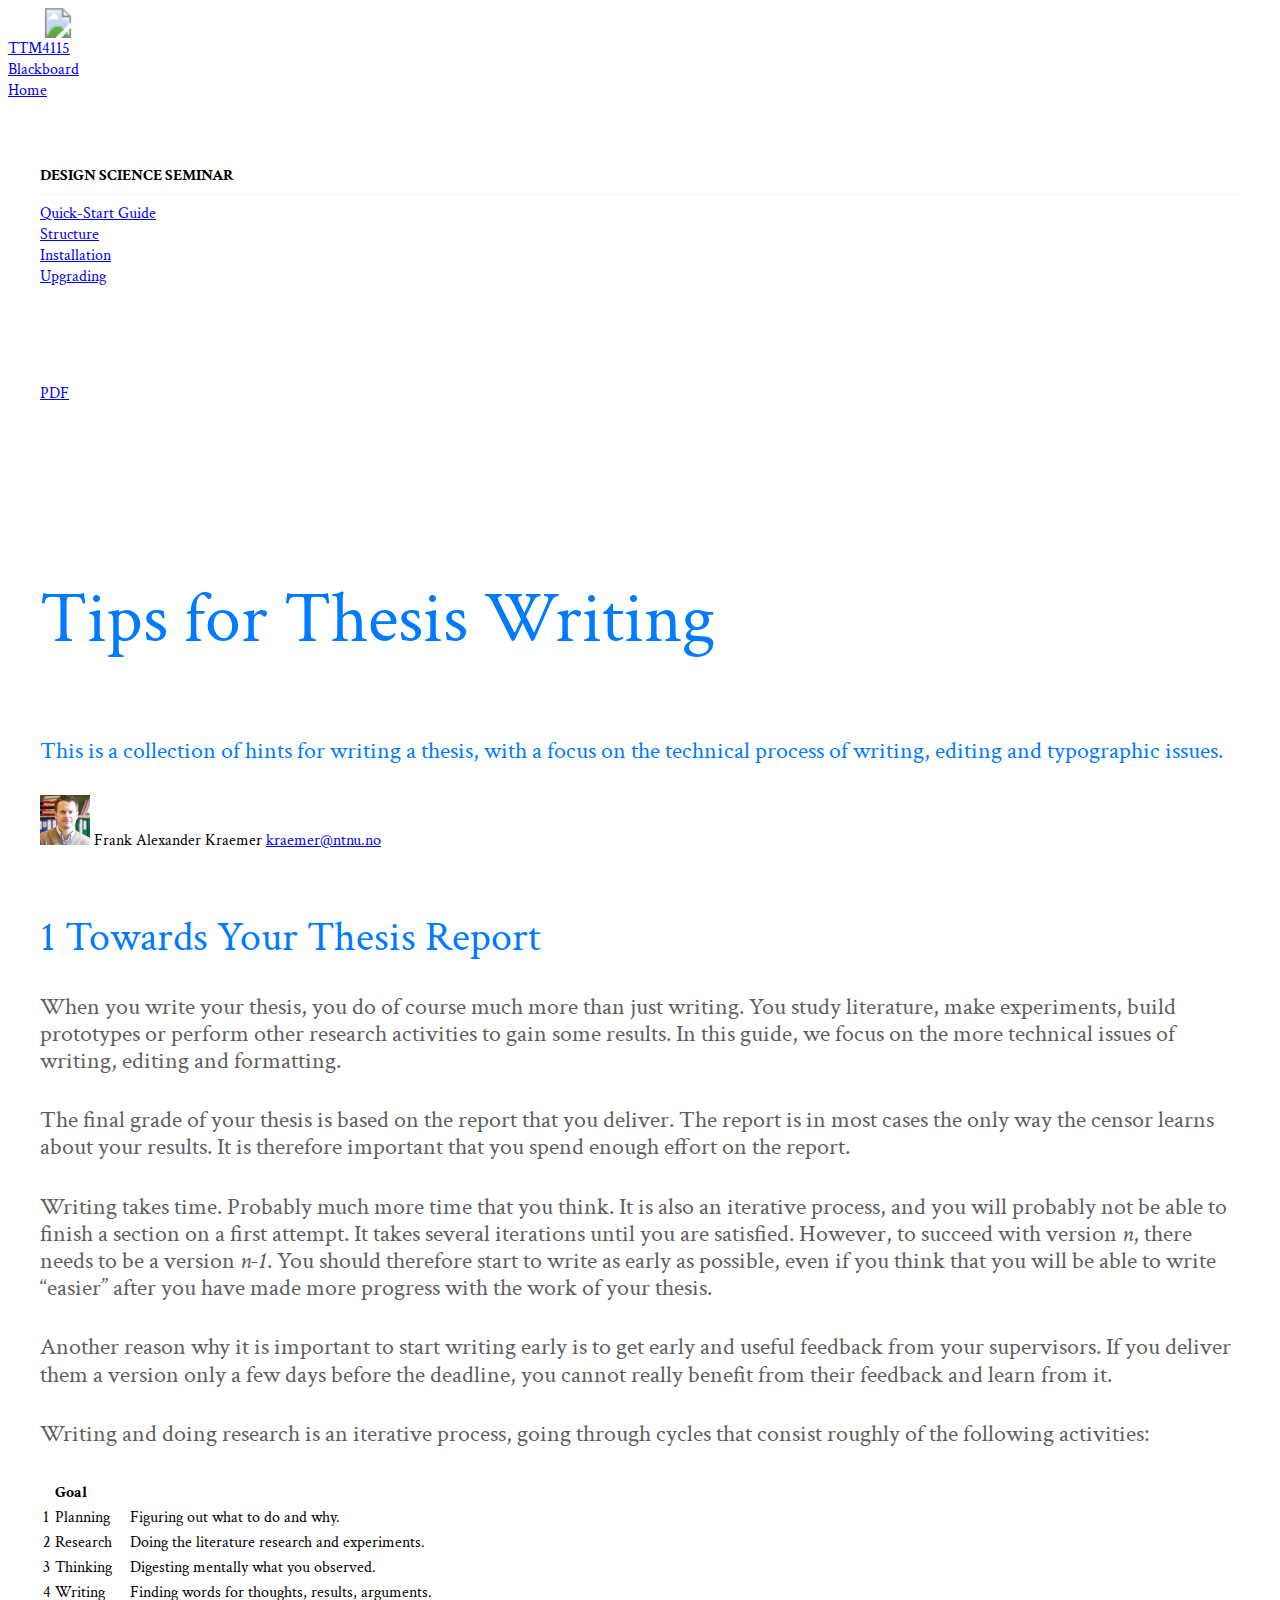
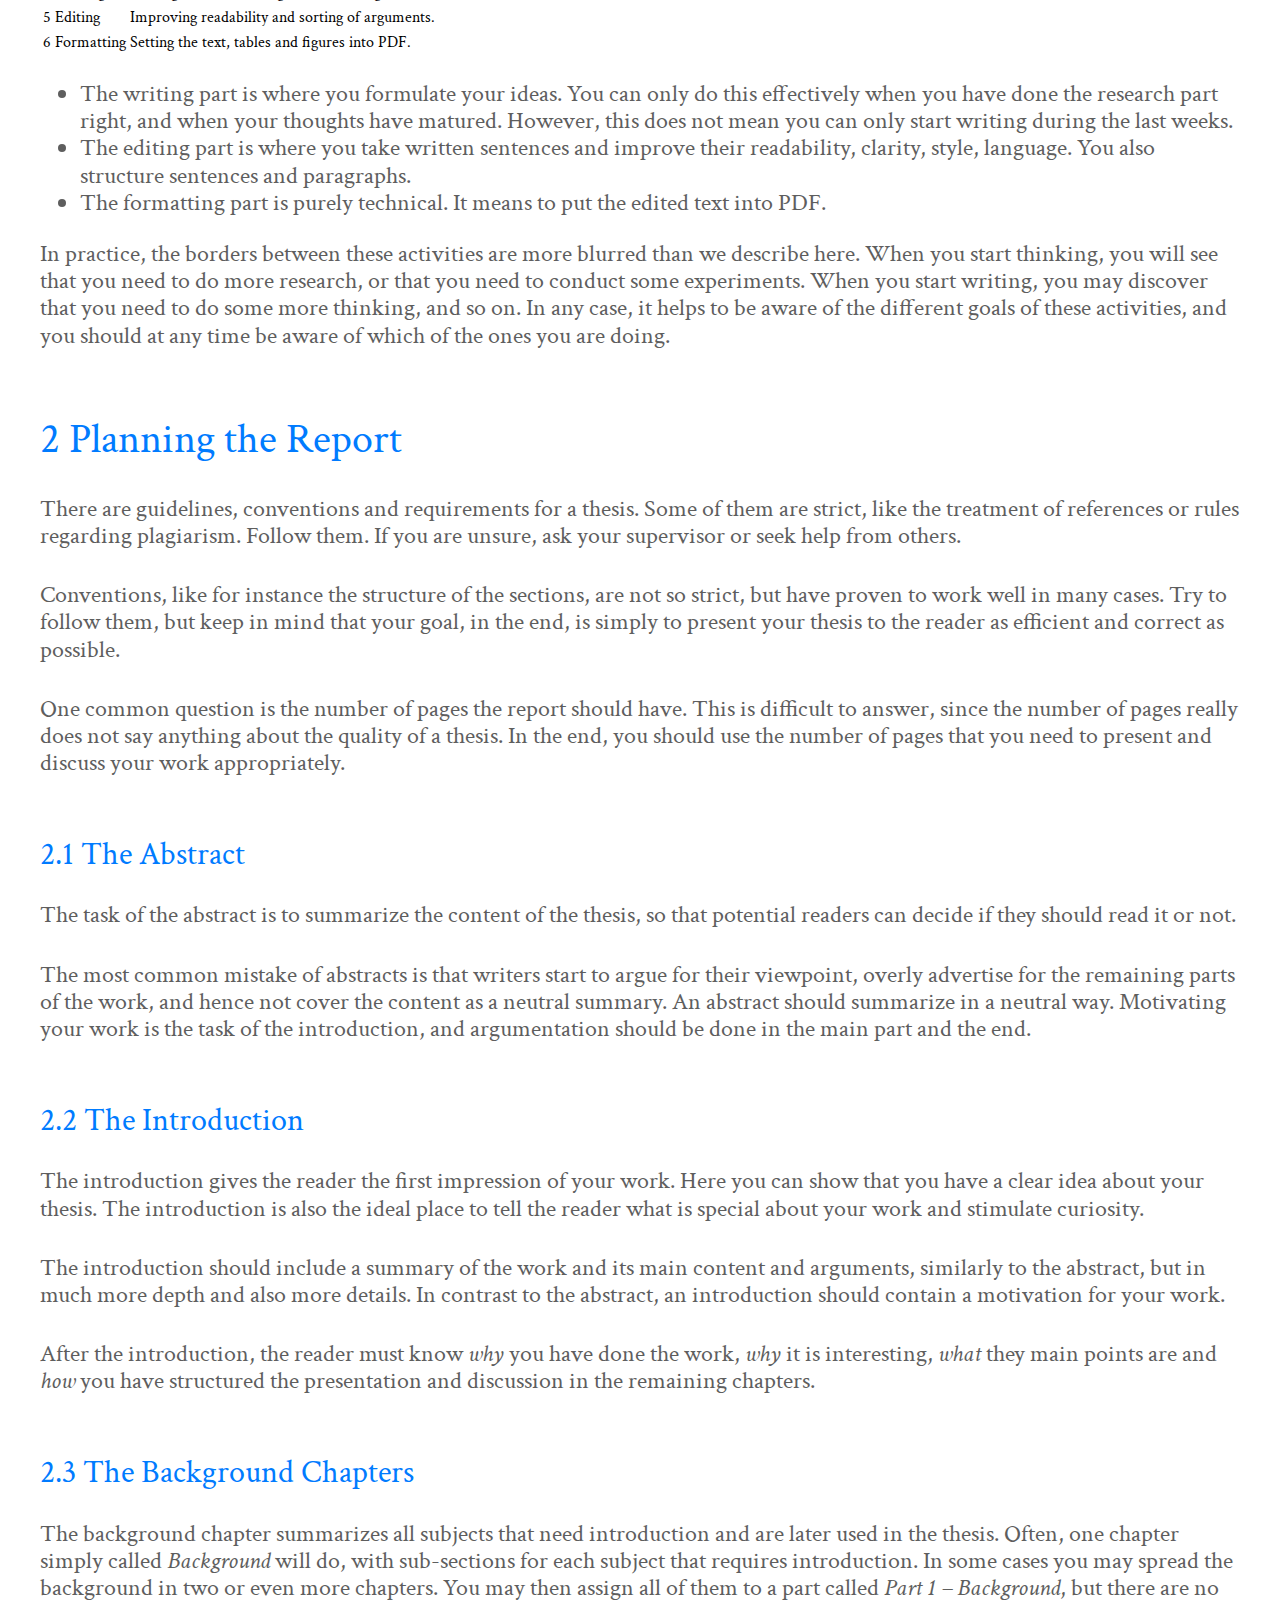
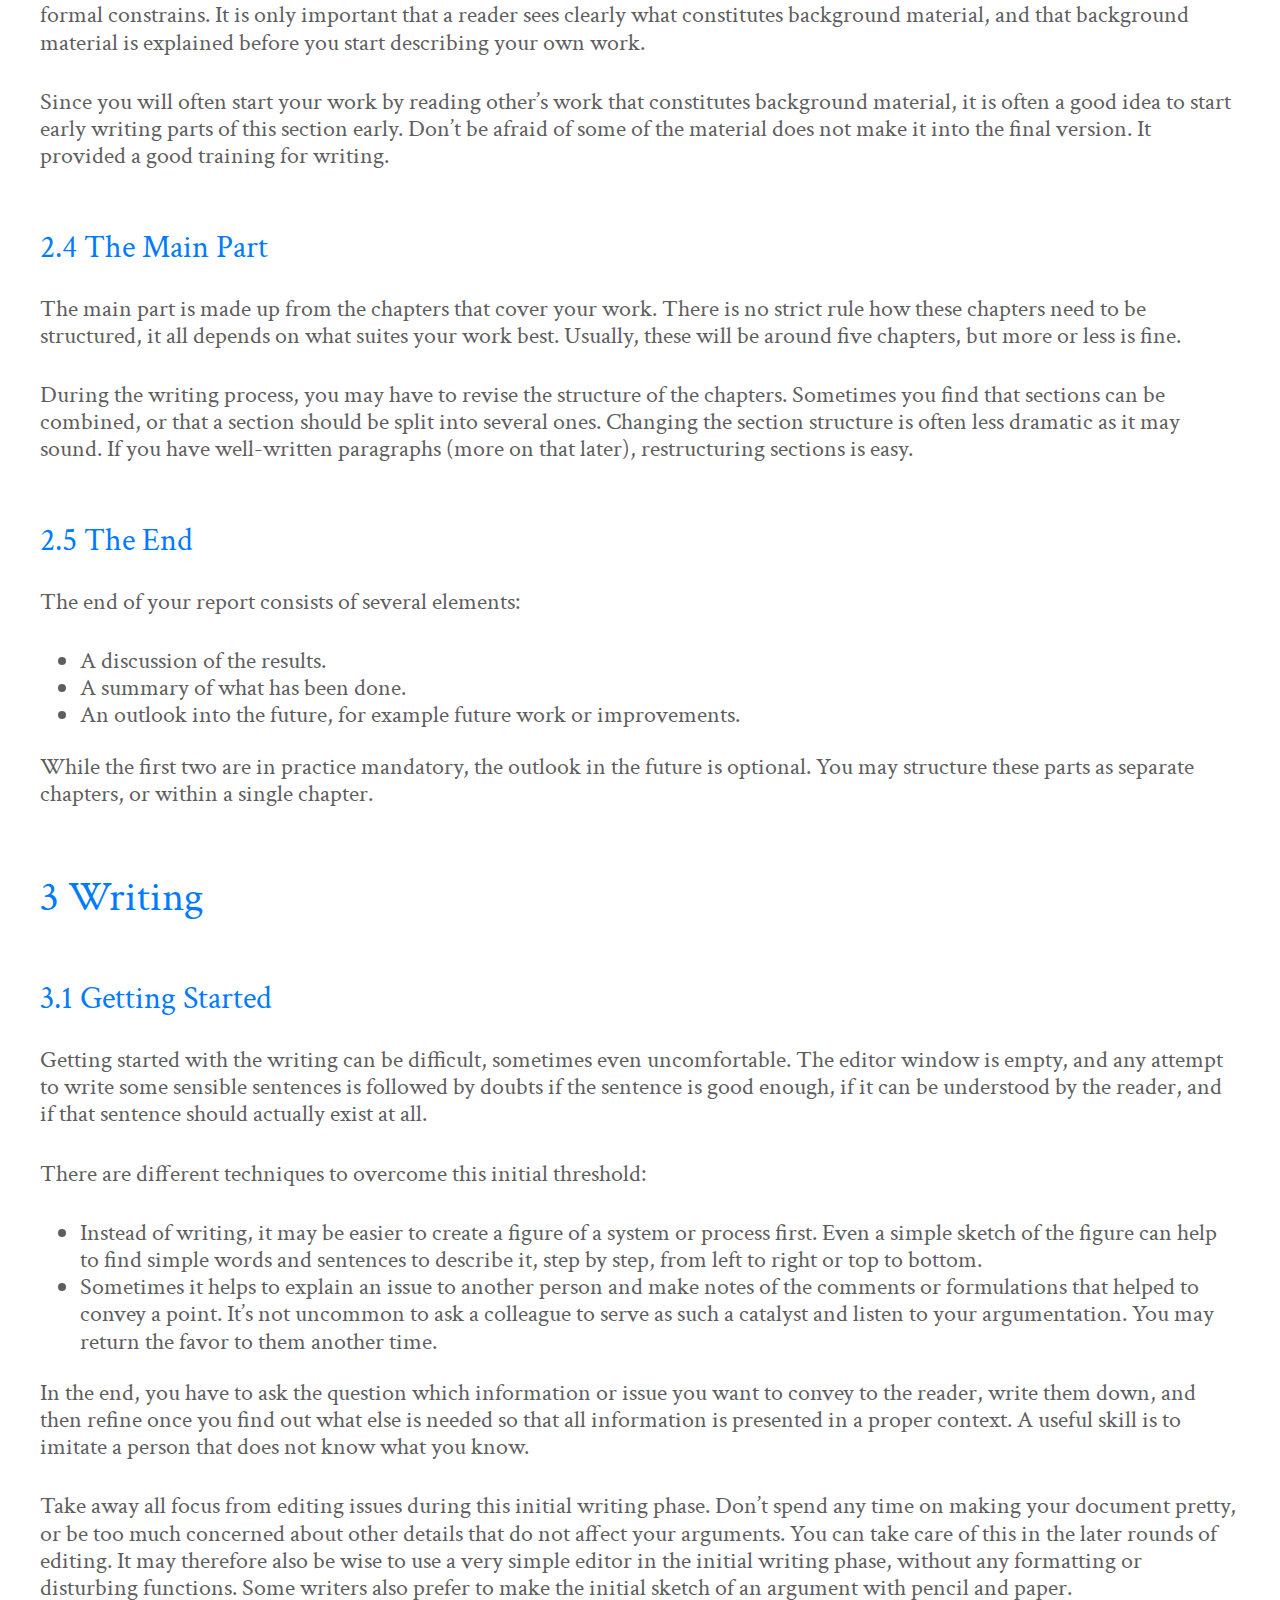
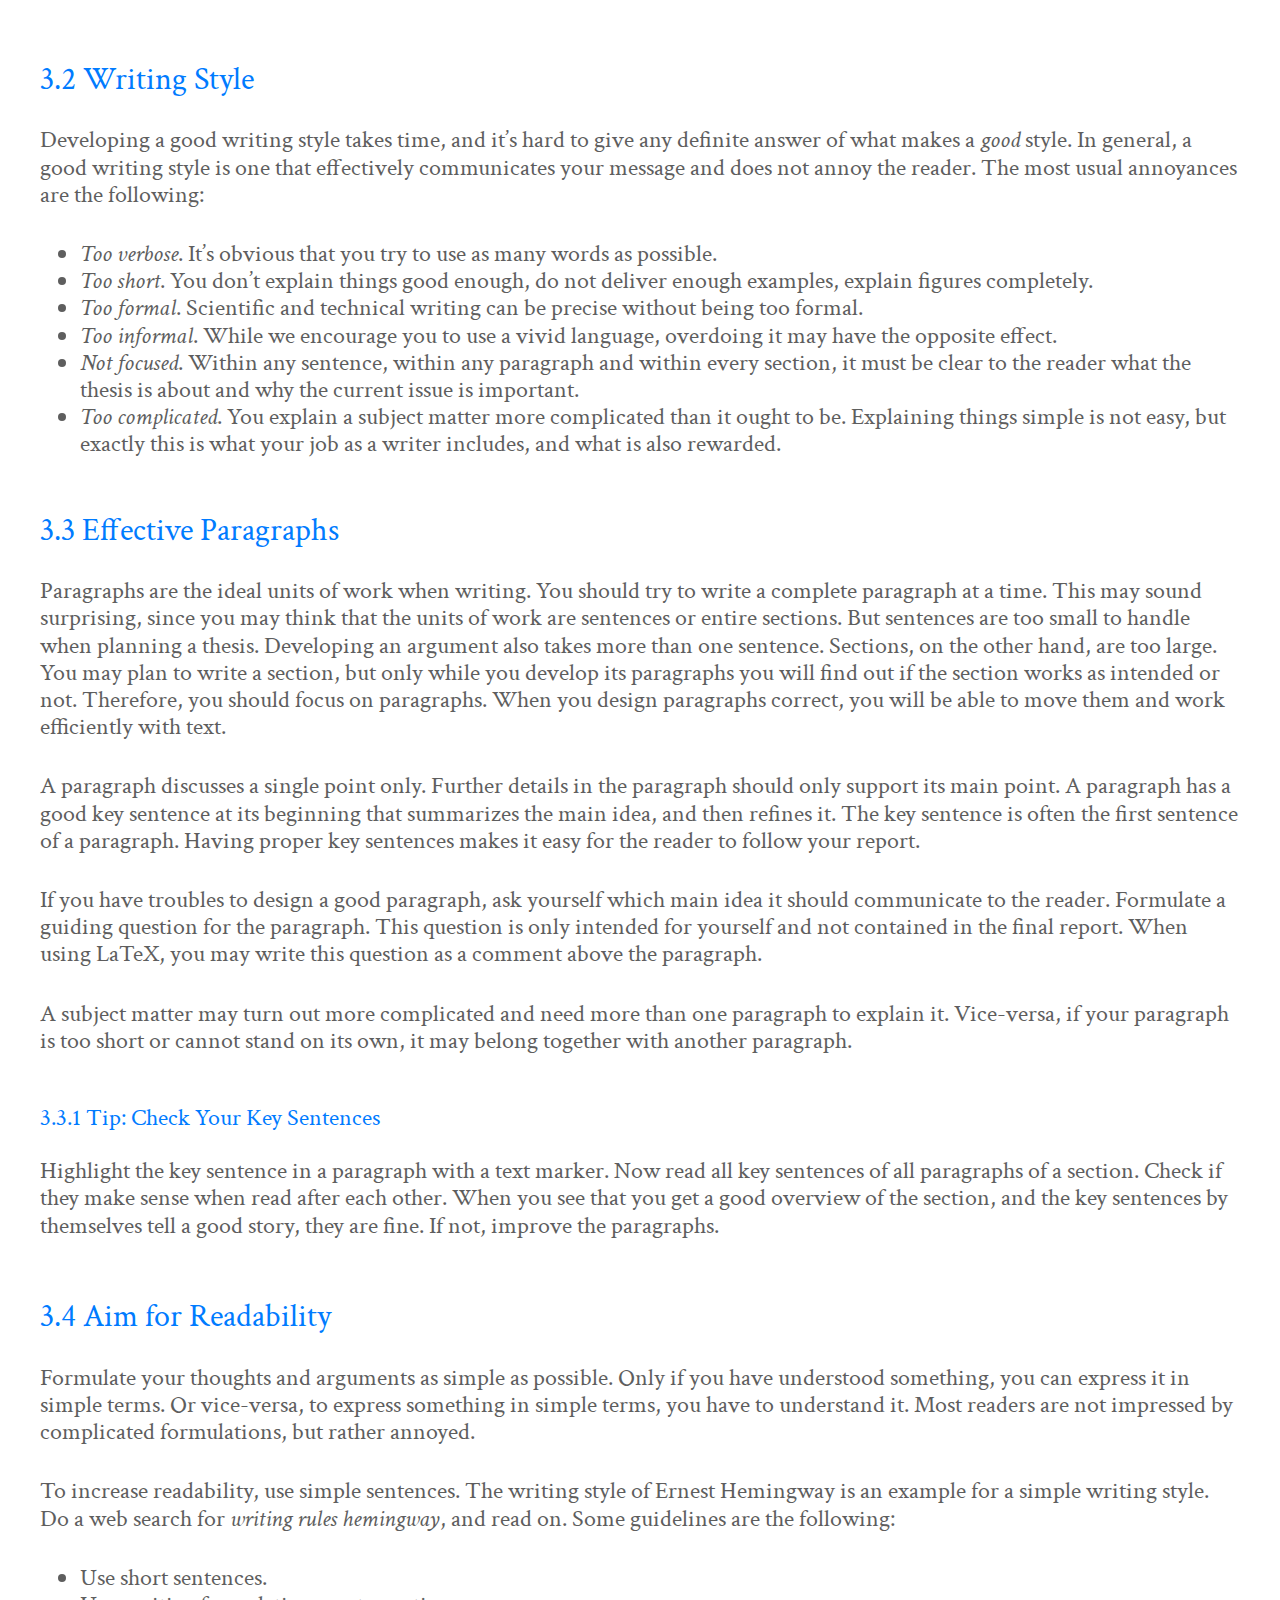
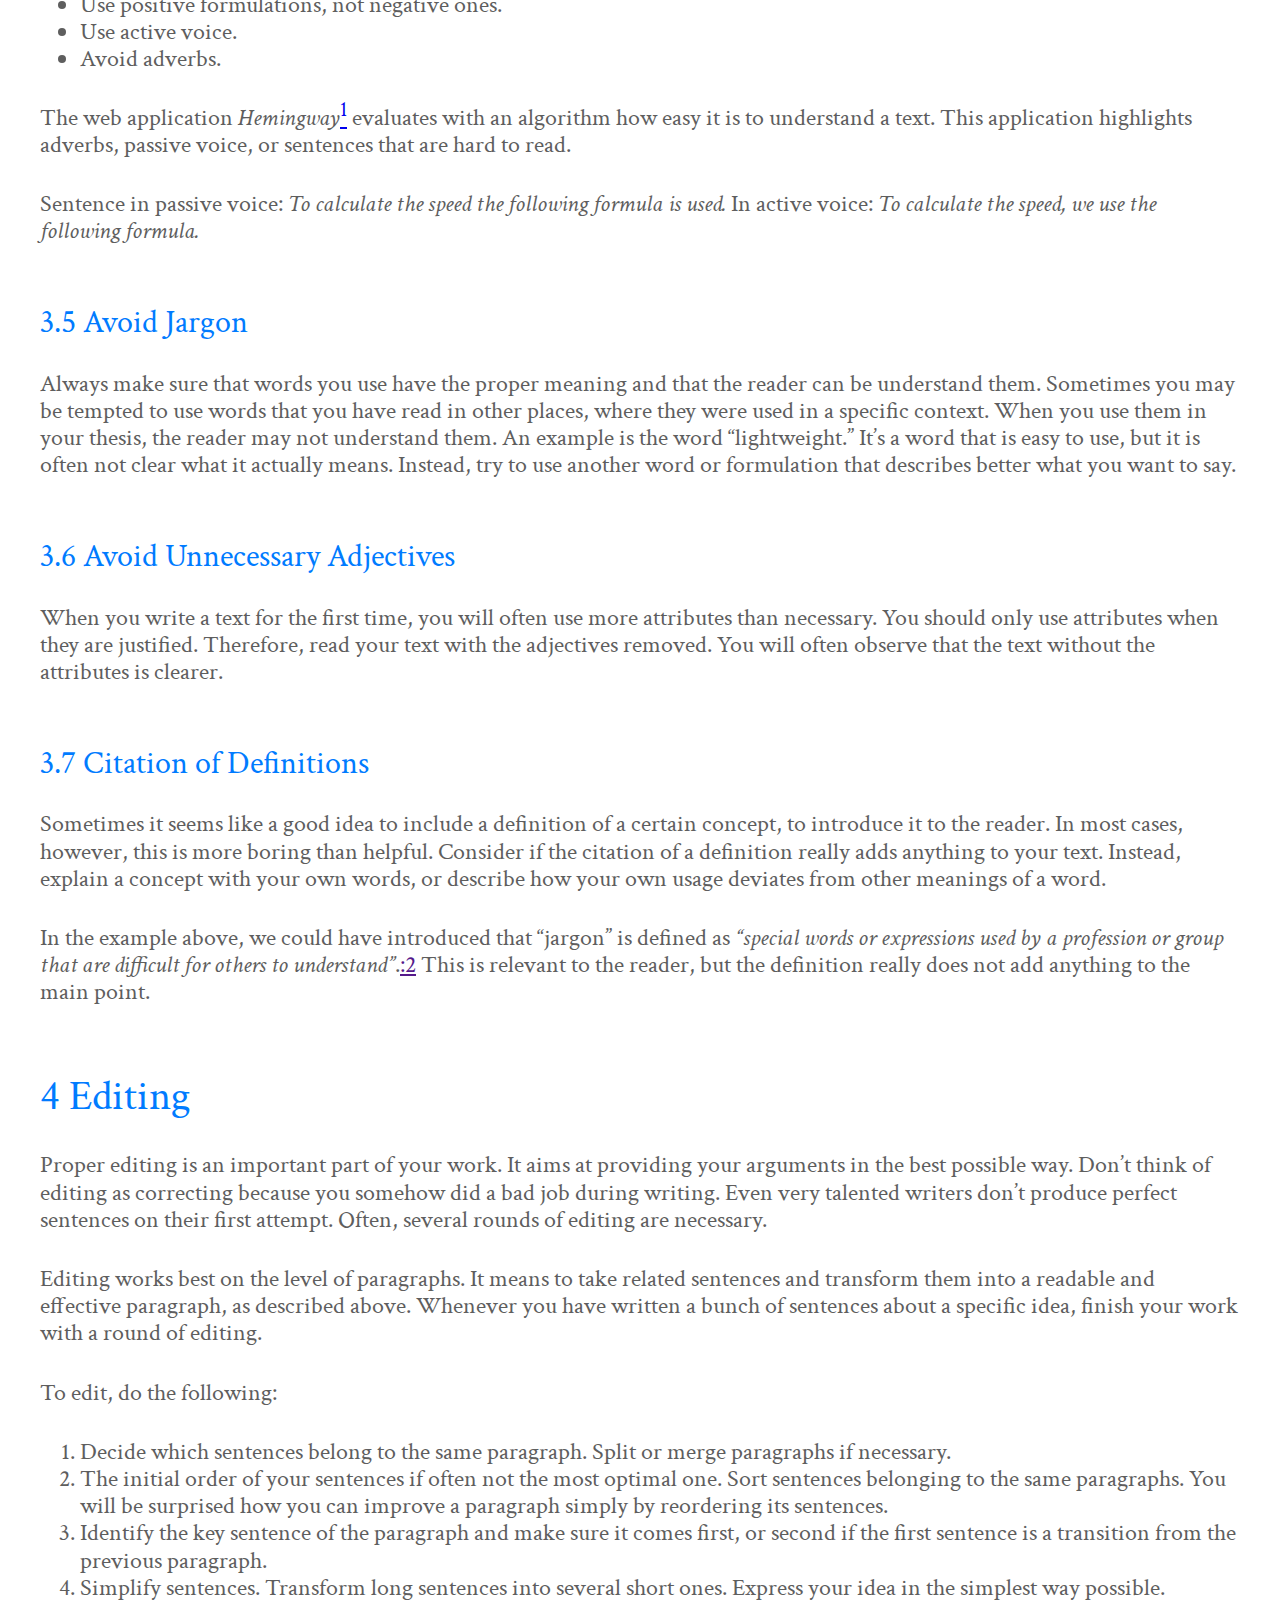
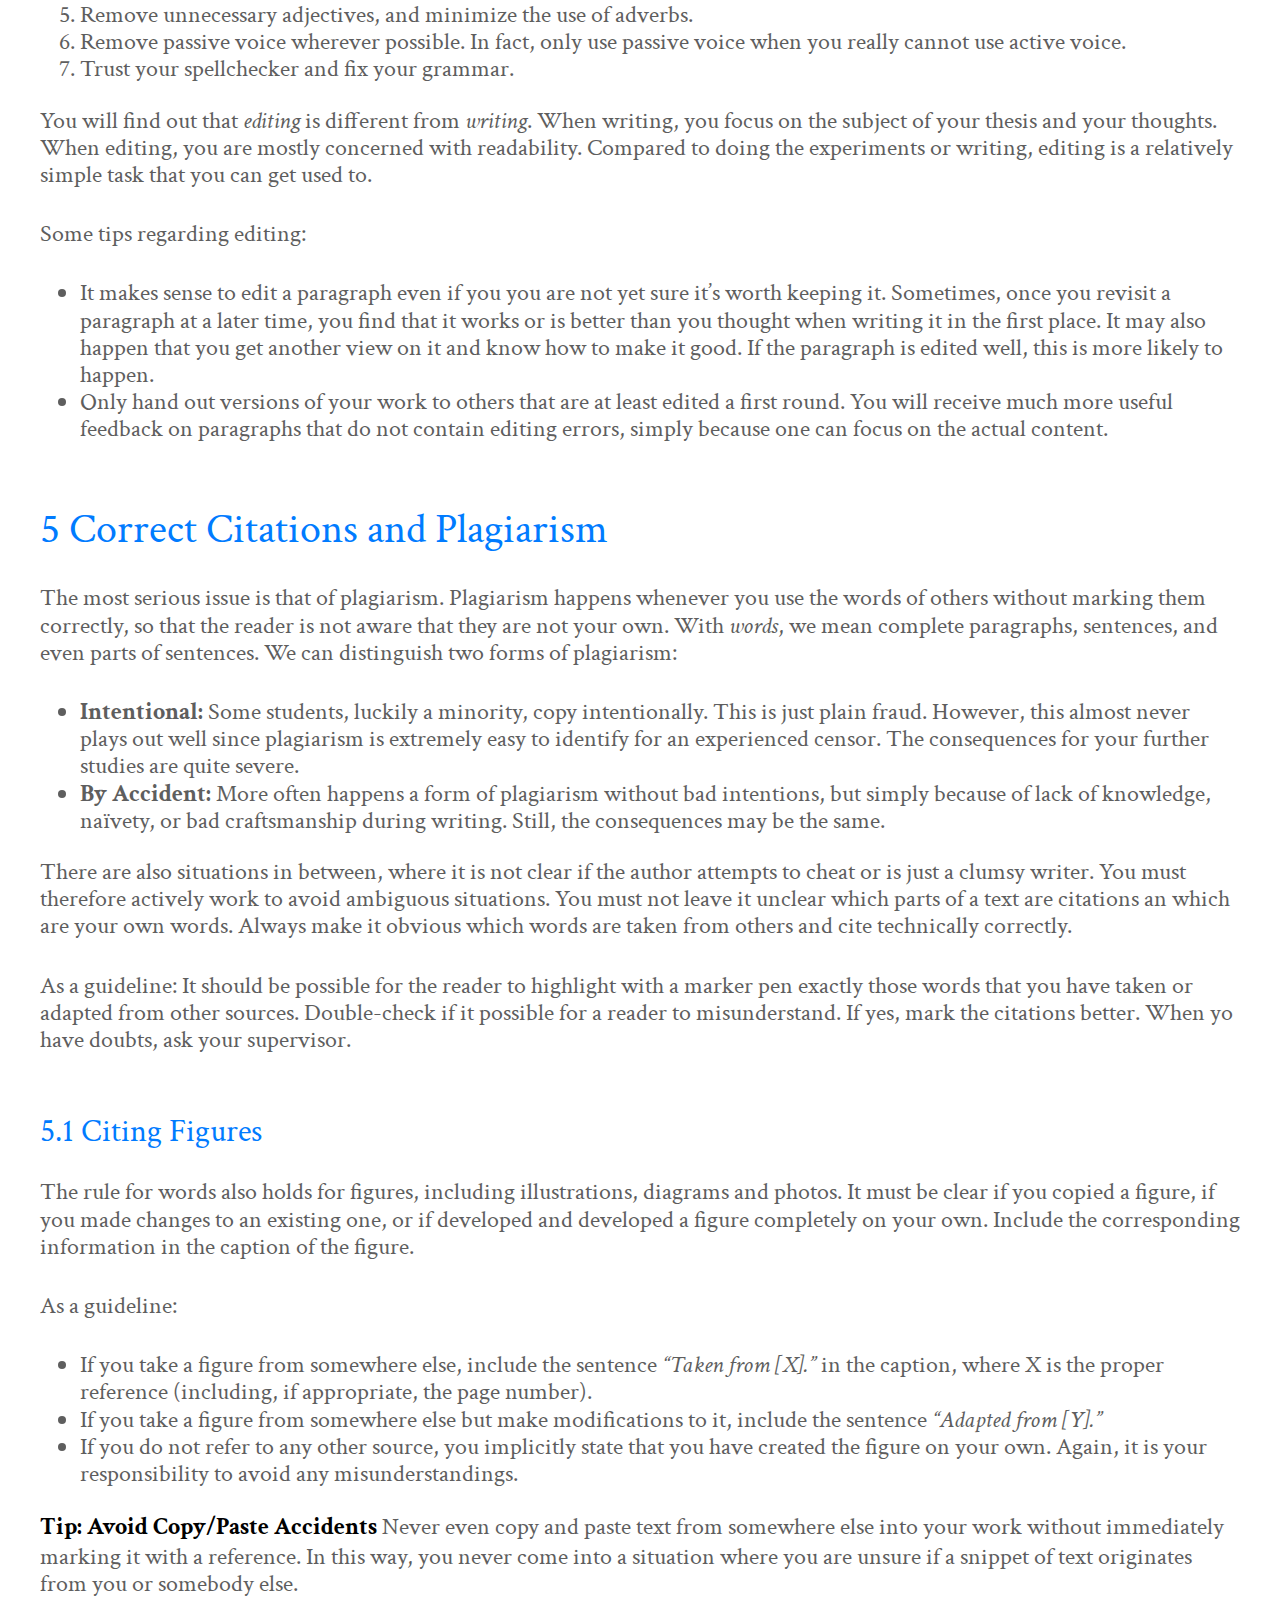
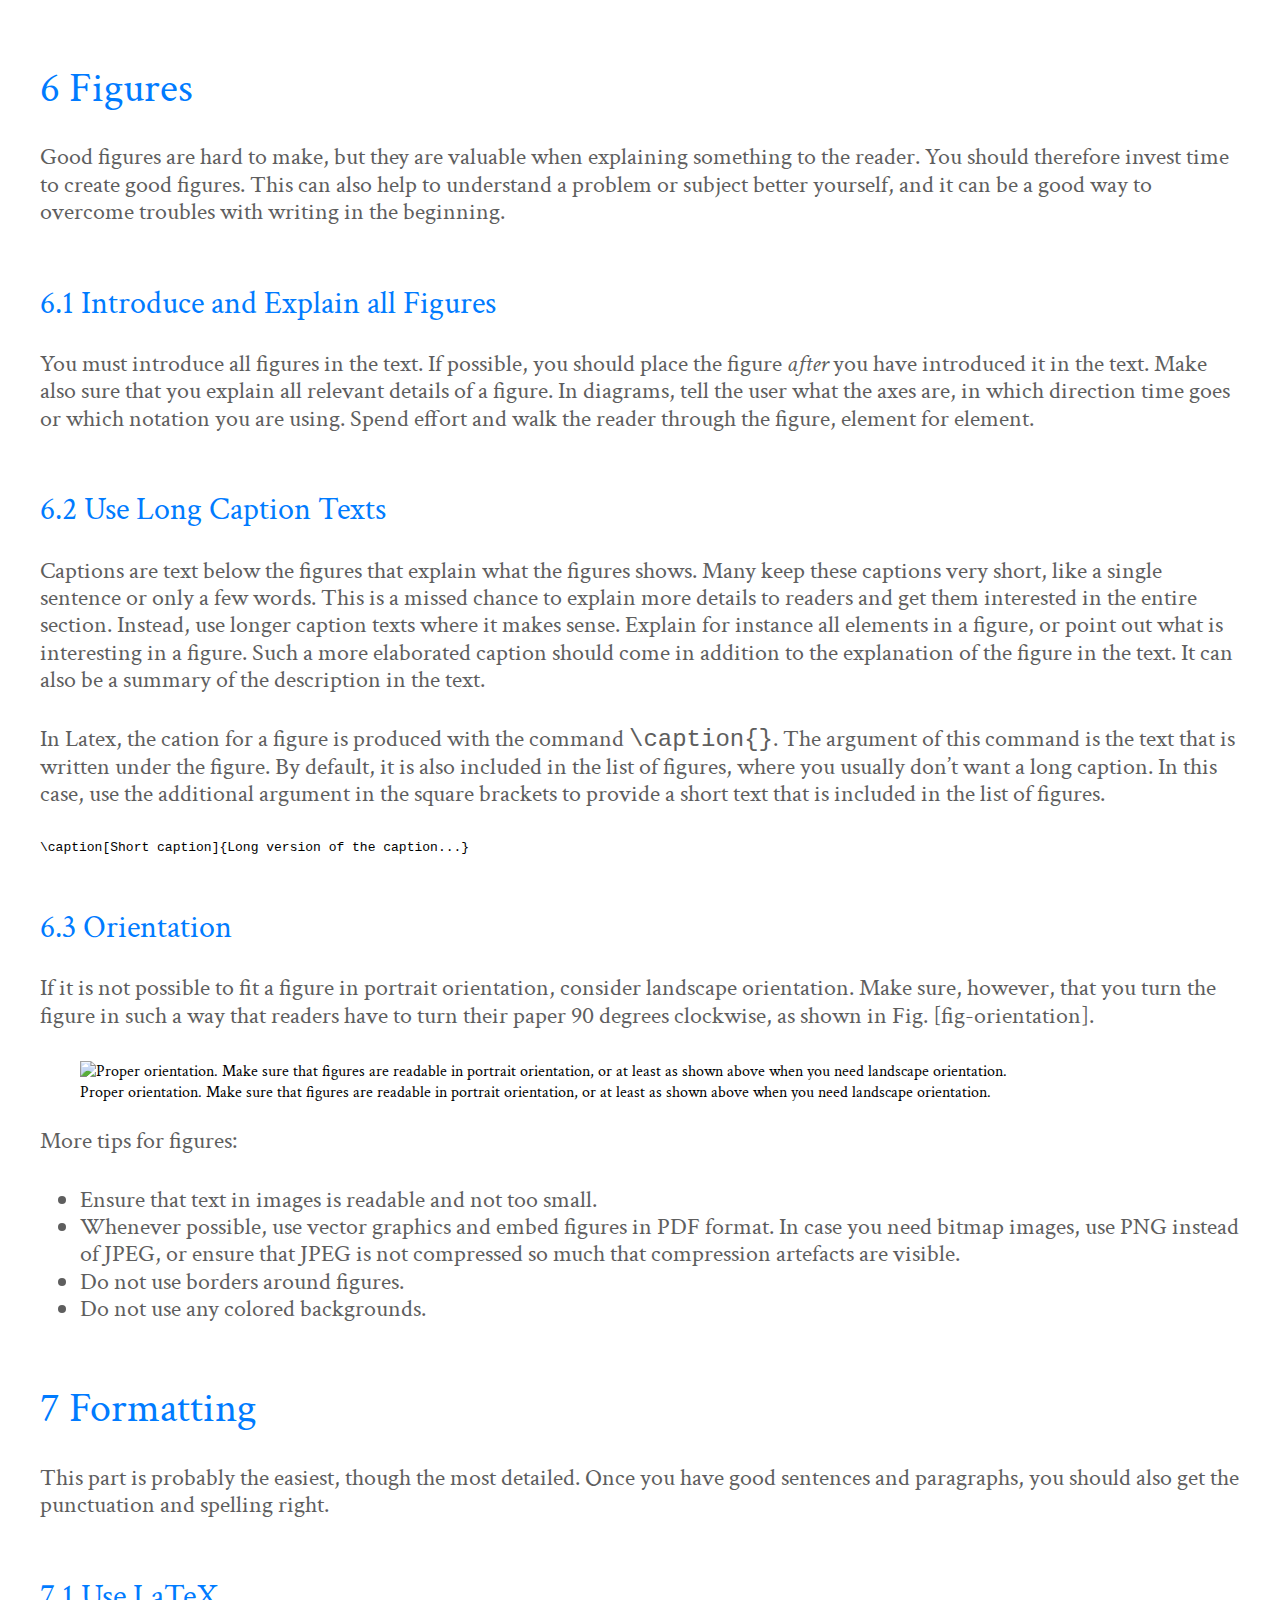
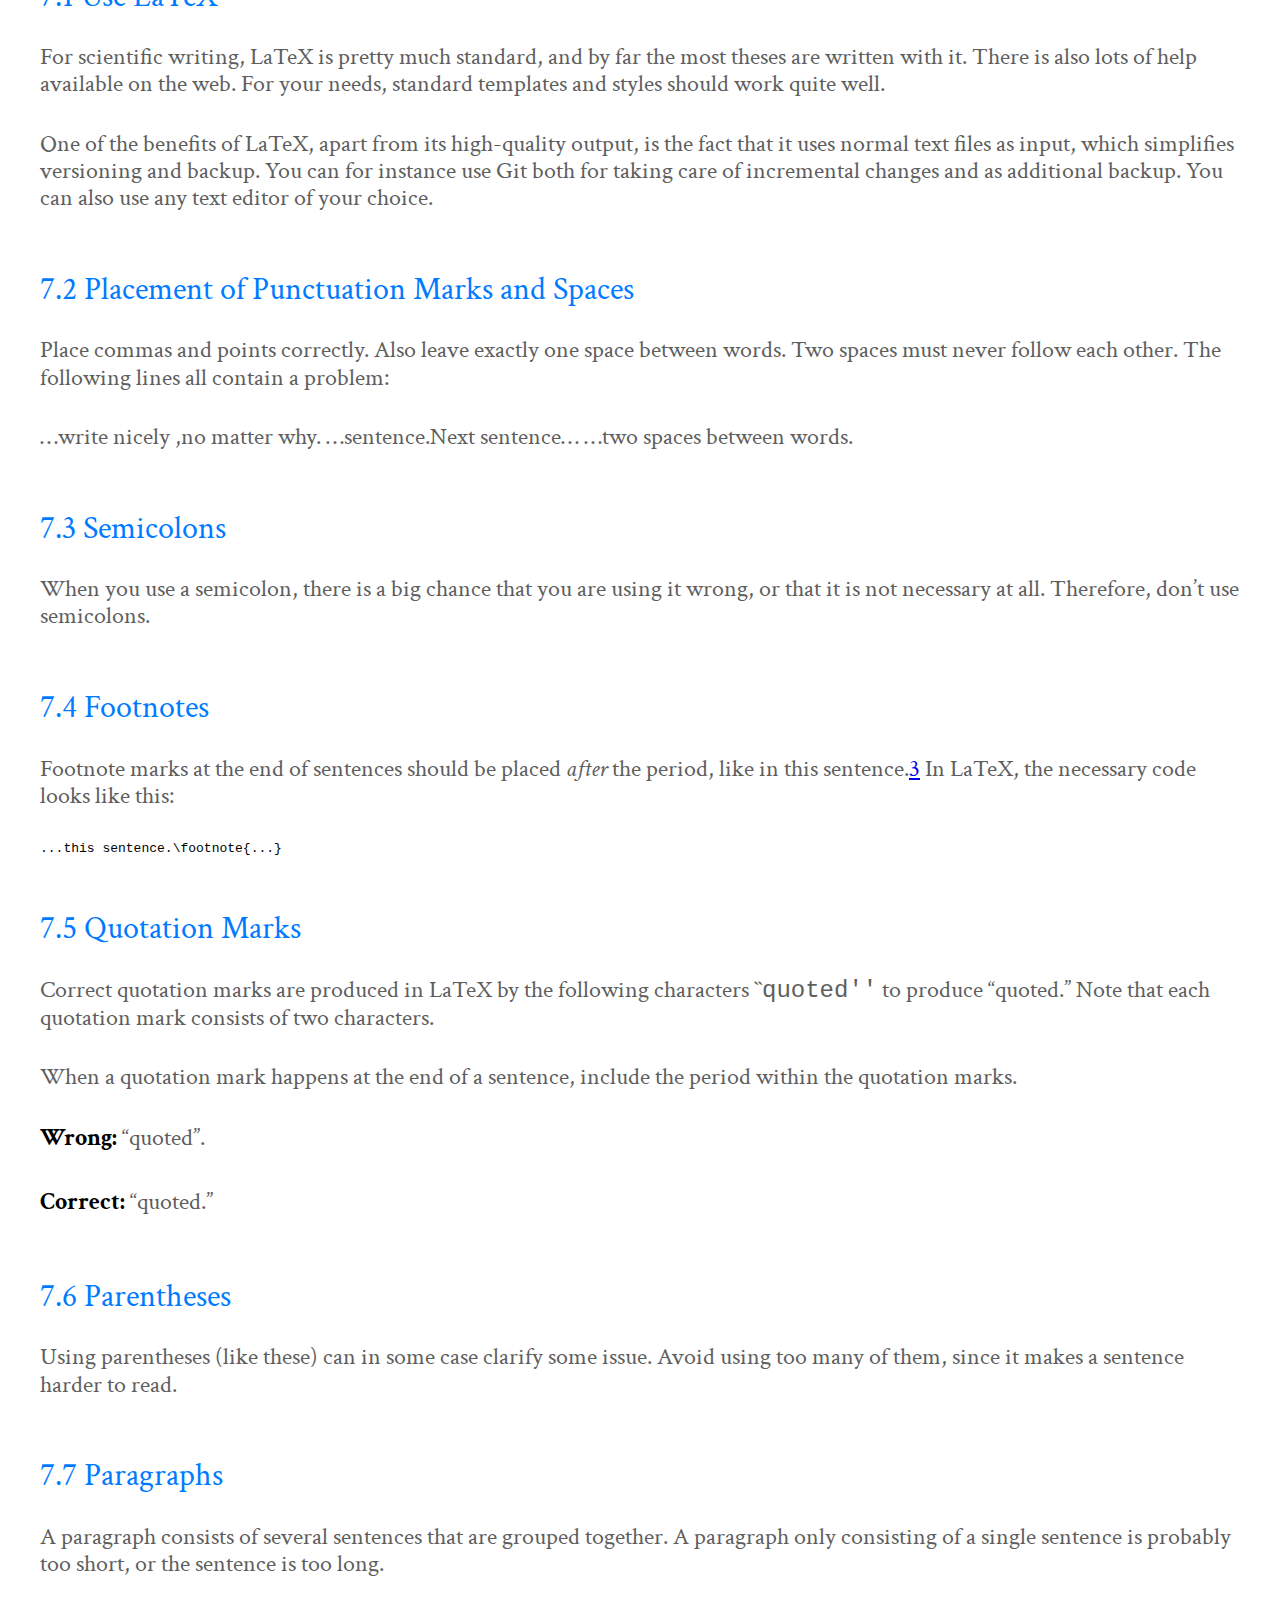
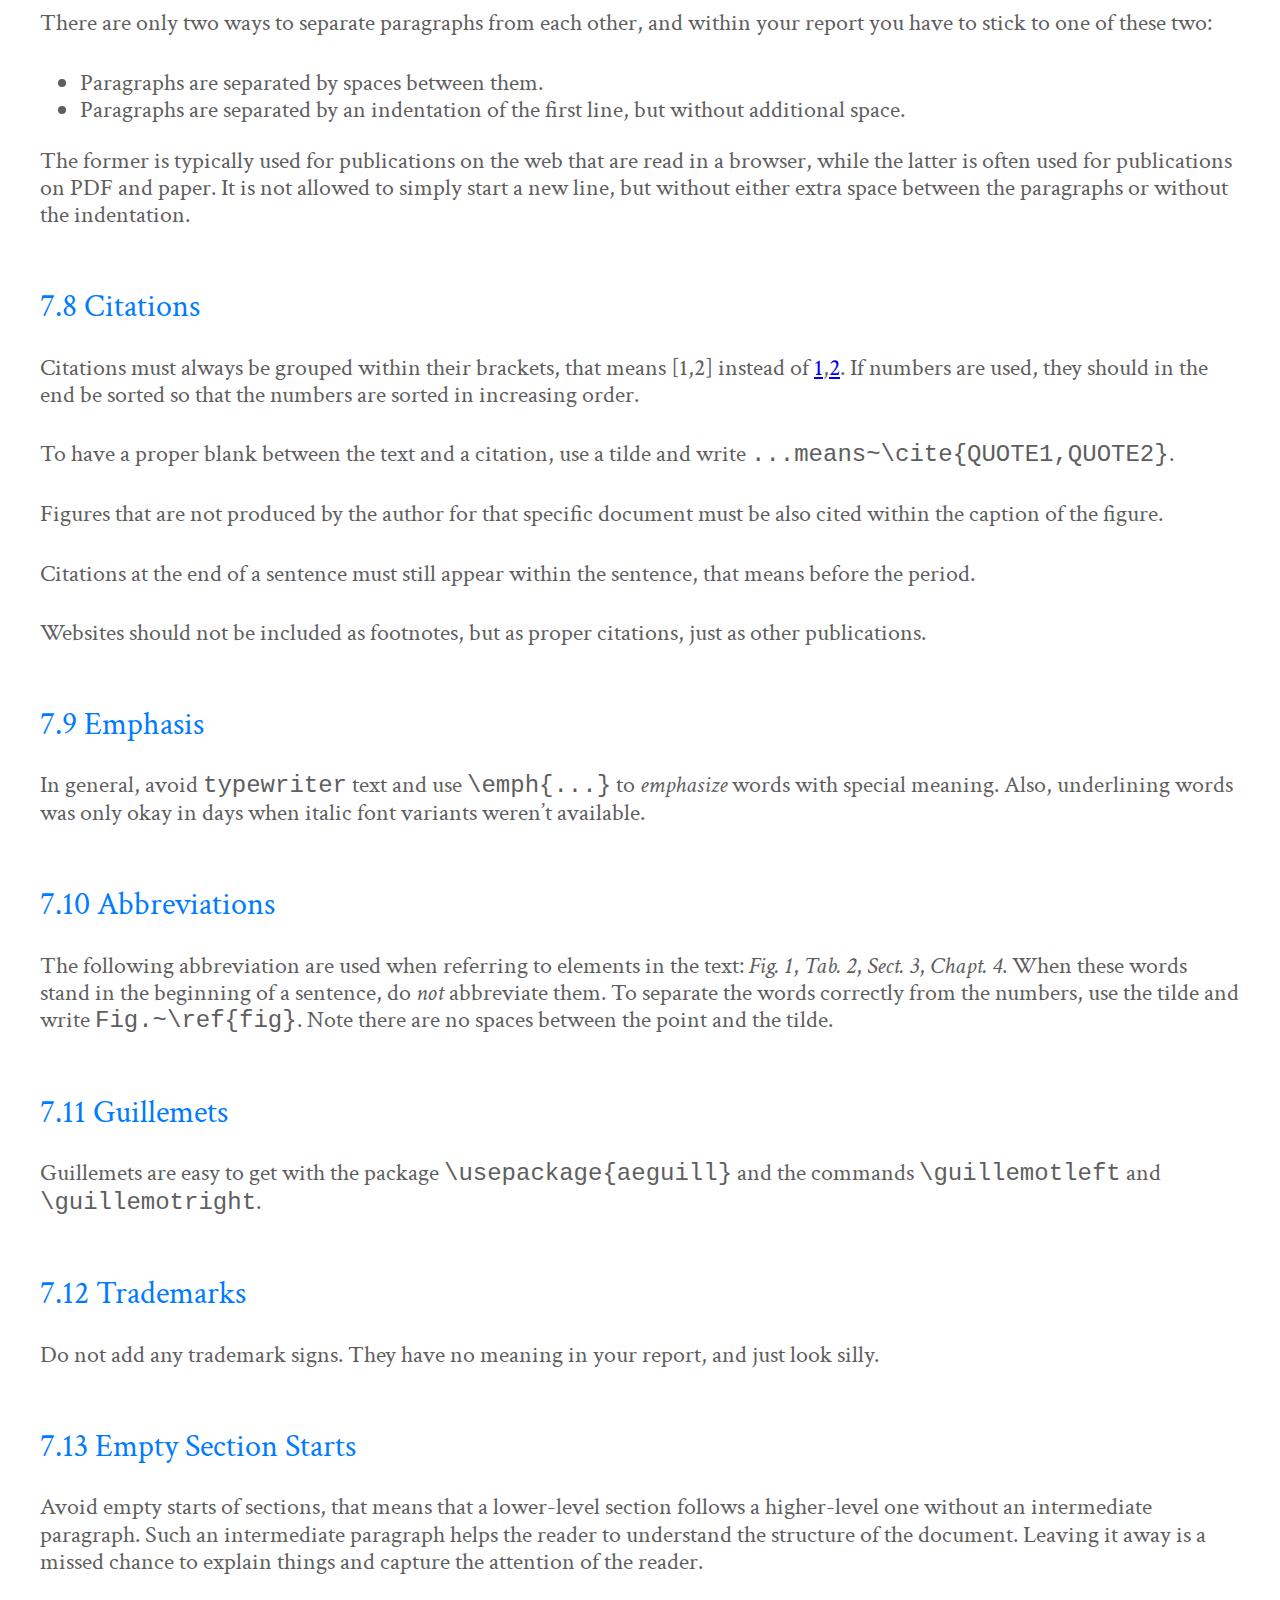
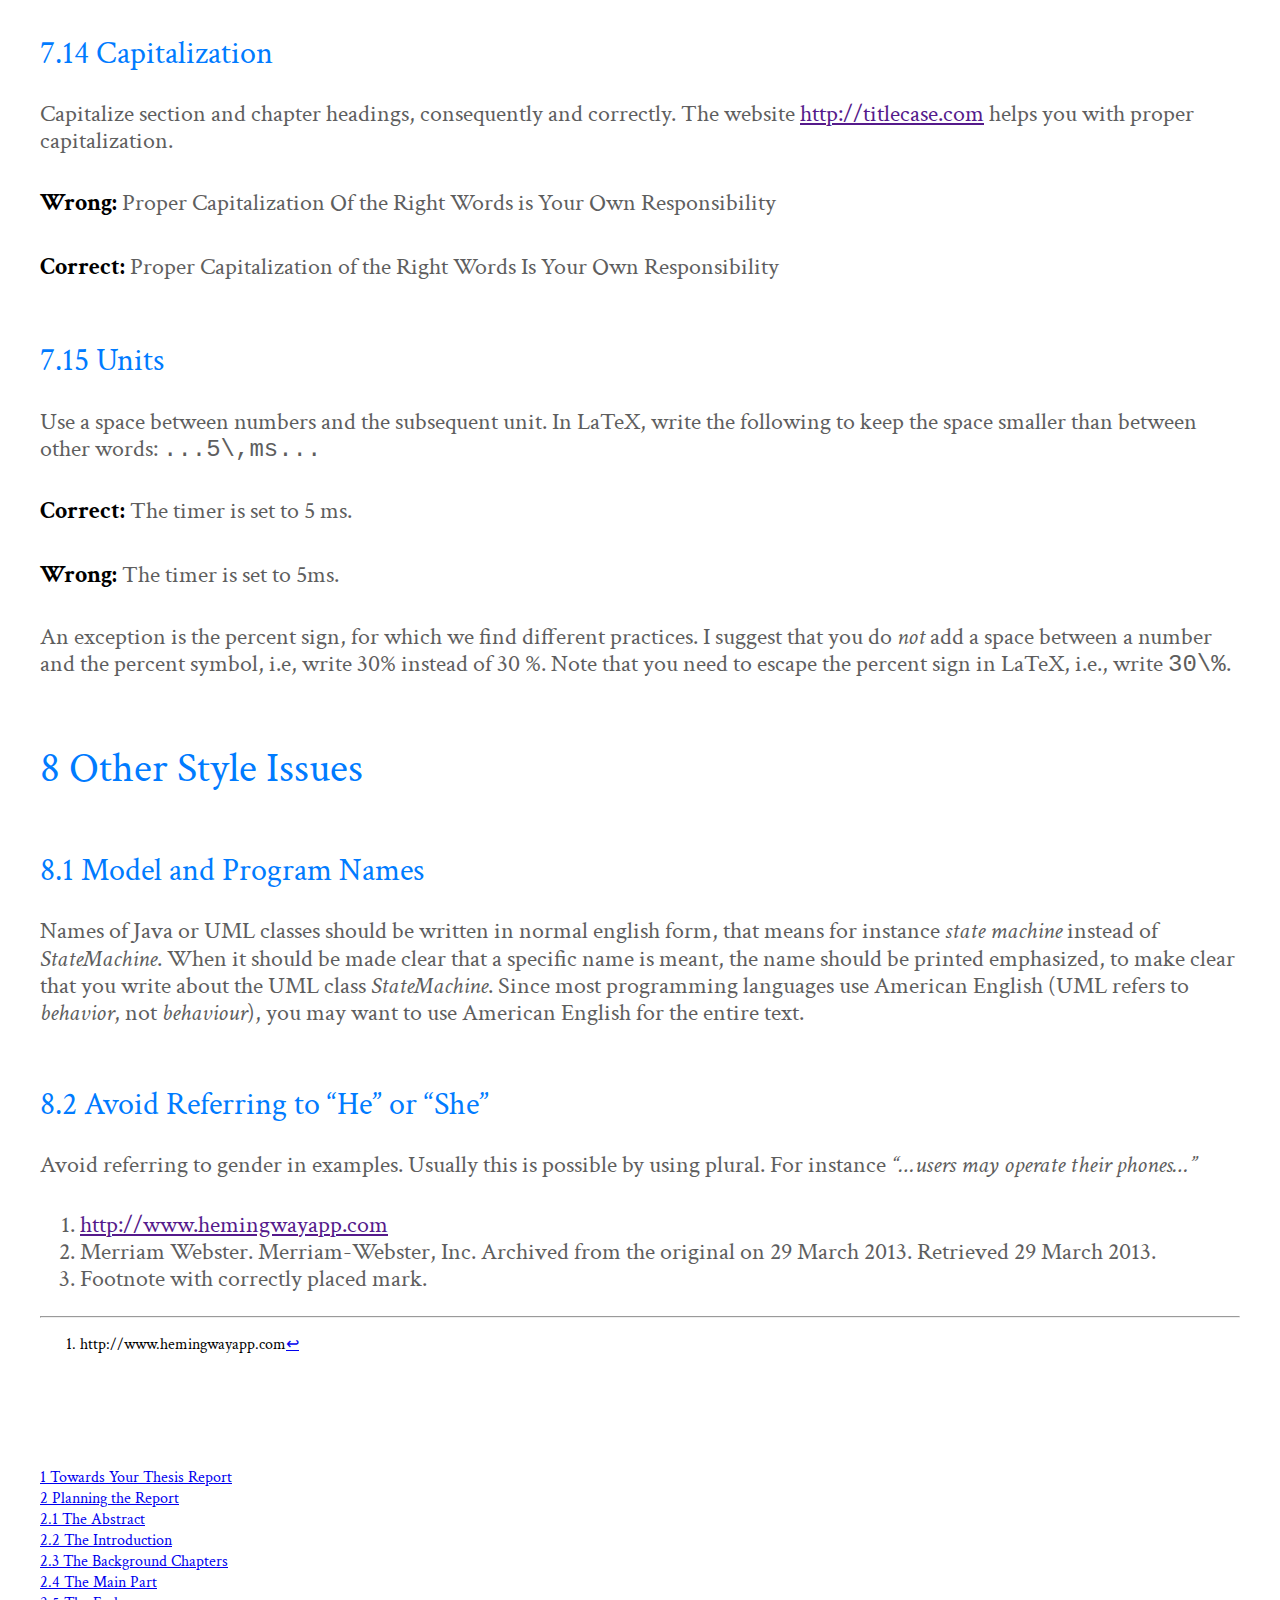
==== commit ae9fe6fd: "no message" ====
--- a/docs/index.html
+++ b/docs/index.html
@@ -13,12 +13,9 @@
     <!-- Custom styles for this template -->
   <style type="text/css">
   @import url('https://fonts.googleapis.com/css?family=Crimson+Text:400,400i,700,700i');
-  @import url('https://fonts.googleapis.com/css?family=Open+Sans:300');
-
 
 body {
-  padding-top: 5rem;
-  xfont-family: 'Open Sans', sans-serif;
+  xpadding-top: 5rem;
   font-family: 'Crimson Text', serif;
 }
 .starter-template {
@@ -28,8 +25,6 @@
 .starter-template > h1, 
 .starter-template > h2, 
 .starter-template > h3 {
-	xfont-family: 'Open Sans', sans-serif;
-	xfont-weight: 300;
 	font-family: 'Crimson Text', serif;
 	font-weight: 400;
 	color: rgb(0, 123, 255) 
@@ -51,10 +46,48 @@
 }
 
 h1.title {
-	font-size: 5rem;
+	font-size: 4.5rem;
 	padding-top: 2rem;
 	line-height: 5rem
 }
+
+.starter-template > p, 
+.starter-template > ul,
+.starter-template > ol {
+	font-size: 1.5rem;
+	line-height: 1.7rem;
+	color: #5E5E5E;
+}
+
+.starter-template > p {
+	margin-bottom: 32px;
+}
+
+.starter-template > p strong {
+	font-weight: bold;
+	color: #000000;
+	line-height: 32px;
+}
+
+.starter-template > strong {
+	font-weight: bold;
+	color: #000000;
+	line-height: 32px;
+}
+
+.starter-template > a {
+	text-decoration: none;
+	border-bottom: 1px solid #F74D63;
+	color: #5E5E5E;
+	padding-bottom: 0px;
+	box-shadow: inset 0 -4px 0  #F74D63;
+}
+
+.starter-template > a:visited {
+	color: #5E5E5E;
+}
+
+
 
 nav li {
 list-style: none;
@@ -77,16 +110,20 @@
 .abstract {
 color: rgb(0, 123, 255); 
 font-size: 1.5rem;
-line-height: 1.4rem
+line-height: 1.4rem;
+padding: 2rem 0 2rem 0;
 }
 
 
   </style>
+  
+  <link rel="stylesheet" href="https://use.fontawesome.com/releases/v5.2.0/css/all.css" integrity="sha384-hWVjflwFxL6sNzntih27bfxkr27PmbbK/iSvJ+a4+0owXq79v+lsFkW54bOGbiDQ" crossorigin="anonymous">
+  
   </head>
 
   <body>
 
-    <nav class="navbar navbar-expand-md navbar-dark bg-dark fixed-top">
+    <nav class="navbar navbar-expand-md navbar-dark bg-dark"> <!-- fixed-top -->
       <a class="navbar-brand" href="#">
       	<svg width="100" height="30">
       		<image xlink:href="https://innsida.ntnu.no/innsida-theme/images/ntnu-graphics/ntnu_logo_white.svg" 
@@ -127,6 +164,14 @@
 </ul>
 </nav>
 
+<div class="card" style="margin: 3rem 2rem;">
+  <div class="card-body">
+    <a href="index.pdf"><i class="far fa-file-pdf"></i> PDF</a>
+  </div>
+</div>
+
+	
+	
 
   
   <!-- navigation menu end -->
@@ -142,6 +187,16 @@
 <div class="abstract">
 This is a collection of hints for writing a thesis, with a focus on the technical process of writing, editing and typographic issues.
 </div>
+
+
+<div class="card">
+  <div class="card-body">
+	<img src="images/frank.jpg" alt="Frank" class="rounded-circle" width="50" height="50">
+	Frank Alexander Kraemer
+	<a href="email:kraemer@ntnu.no">kraemer@ntnu.no</a>
+  </div>
+</div>
+
 
  
   
@@ -343,10 +398,9 @@
 <li>If you take a figure from somewhere else but make modifications to it, include the sentence <em>“Adapted from [Y].”</em></li>
 <li>If you do not refer to any other source, you implicitly state that you have created the figure on your own. Again, it is your responsibility to avoid any misunderstandings.</li>
 </ul>
-<h4 id="avoid-copypaste-accidents"><span class="header-section-number">5.1.0.1</span> Avoid Copy/Paste Accidents</h4>
-<p>Never even copy and paste text from somewhere else into your work without immediately marking it with a reference. In this way, you never come into a situation where you are unsure if a snippet of text originates from you or somebody else.</p>
+<p><strong>Tip: Avoid Copy/Paste Accidents</strong> Never even copy and paste text from somewhere else into your work without immediately marking it with a reference. In this way, you never come into a situation where you are unsure if a snippet of text originates from you or somebody else.</p>
 <h1 id="figures"><span class="header-section-number">6</span> Figures</h1>
-<p>Good figures are hard to make, but they are valuable when explaining something to the reader. You should therefore invest time to produce good figures.</p>
+<p>Good figures are hard to make, but they are valuable when explaining something to the reader. You should therefore invest time to create good figures. This can also help to understand a problem or subject better yourself, and it can be a good way to overcome troubles with writing in the beginning.</p>
 <h2 id="introduce-and-explain-all-figures"><span class="header-section-number">6.1</span> Introduce and Explain all Figures</h2>
 <p>You must introduce all figures in the text. If possible, you should place the figure <em>after</em> you have introduced it in the text. Make also sure that you explain all relevant details of a figure. In diagrams, tell the user what the axes are, in which direction time goes or which notation you are using. Spend effort and walk the reader through the figure, element for element.</p>
 <h2 id="use-long-caption-texts"><span class="header-section-number">6.2</span> Use Long Caption Texts</h2>
@@ -356,7 +410,7 @@
 <h2 id="orientation"><span class="header-section-number">6.3</span> Orientation</h2>
 <p>If it is not possible to fit a figure in portrait orientation, consider landscape orientation. Make sure, however, that you turn the figure in such a way that readers have to turn their paper 90 degrees clockwise, as shown in Fig. [fig-orientation].</p>
 <figure>
-<embed src="figures/orientation.pdf" title="fig:" /><figcaption>Proper orientation. Make sure that figures are readable in portrait orientation, or at least as shown above when you need landscape orientation.</figcaption>
+<img src="" alt="Proper orientation. Make sure that figures are readable in portrait orientation, or at least as shown above when you need landscape orientation." /><figcaption>Proper orientation. Make sure that figures are readable in portrait orientation, or at least as shown above when you need landscape orientation.</figcaption>
 </figure>
 <p>More tips for figures:</p>
 <ul>
@@ -368,8 +422,8 @@
 <h1 id="formatting"><span class="header-section-number">7</span> Formatting</h1>
 <p>This part is probably the easiest, though the most detailed. Once you have good sentences and paragraphs, you should also get the punctuation and spelling right.</p>
 <h2 id="use-latex"><span class="header-section-number">7.1</span> Use LaTeX</h2>
-<p>For scientific writing, LaTeX is the standard tool for writing. For your needs, standard templates and styles should work quite well.</p>
-<p>One of the benefits of LaTeX, apart from its high-quality output, is the fact that it uses normal text files as input, which simplifies versioning and backup. You can for instance easily use Git to manage your report. You can also use any text editor of your choice.</p>
+<p>For scientific writing, LaTeX is pretty much standard, and by far the most theses are written with it. There is also lots of help available on the web. For your needs, standard templates and styles should work quite well.</p>
+<p>One of the benefits of LaTeX, apart from its high-quality output, is the fact that it uses normal text files as input, which simplifies versioning and backup. You can for instance use Git both for taking care of incremental changes and as additional backup. You can also use any text editor of your choice.</p>
 <h2 id="placement-of-punctuation-marks-and-spaces"><span class="header-section-number">7.2</span> Placement of Punctuation Marks and Spaces</h2>
 <p>Place commas and points correctly. Also leave exactly one space between words. Two spaces must never follow each other. The following lines all contain a problem:</p>
 <p>…write nicely ,no matter why. …sentence.Next sentence… …two spaces between words.</p>
@@ -379,7 +433,7 @@
 <p>Footnote marks at the end of sentences should be placed <em>after</em> the period, like in this sentence.<a href="kraemer@ntnu.no">3</a> In LaTeX, the necessary code looks like this:</p>
 <div class="sourceCode" id="cb2"><pre class="sourceCode latex"><code class="sourceCode latex"><a class="sourceLine" id="cb2-1" data-line-number="1">...this sentence.<span class="fu">\footnote</span>{...}</a></code></pre></div>
 <h2 id="quotation-marks"><span class="header-section-number">7.5</span> Quotation Marks</h2>
-<p>Correct quotation marks are produced in Latex by the following characters ``<code>quoted''</code> to produce “quoted.” Note that each quotation mark consists of two characters.</p>
+<p>Correct quotation marks are produced in LaTeX by the following characters ``<code>quoted''</code> to produce “quoted.” Note that each quotation mark consists of two characters.</p>
 <p>When a quotation mark happens at the end of a sentence, include the period within the quotation marks.</p>
 <p><strong>Wrong:</strong> “quoted”.</p>
 <p><strong>Correct:</strong> “quoted.”</p>
@@ -394,7 +448,7 @@
 </ul>
 <p>The former is typically used for publications on the web that are read in a browser, while the latter is often used for publications on PDF and paper. It is not allowed to simply start a new line, but without either extra space between the paragraphs or without the indentation.</p>
 <h2 id="citations"><span class="header-section-number">7.8</span> Citations</h2>
-<p>Citations must always be grouped within their brackets, that means [1,2] instead of <a href="kraemer@ntnu.no">1</a>,[2]. If numbers are used, they should in the end be sorted so that the numbers are sorted in increasing order.</p>
+<p>Citations must always be grouped within their brackets, that means [1,2] instead of <a href="kraemer@ntnu.no">1</a>,<a href="kraemer@ntnu.no">2</a>. If numbers are used, they should in the end be sorted so that the numbers are sorted in increasing order.</p>
 <p>To have a proper blank between the text and a citation, use a tilde and write <code>...means~\cite{QUOTE1,QUOTE2}</code>.</p>
 <p>Figures that are not produced by the author for that specific document must be also cited within the caption of the figure.</p>
 <p>Citations at the end of a sentence must still appear within the sentence, that means before the period.</p>
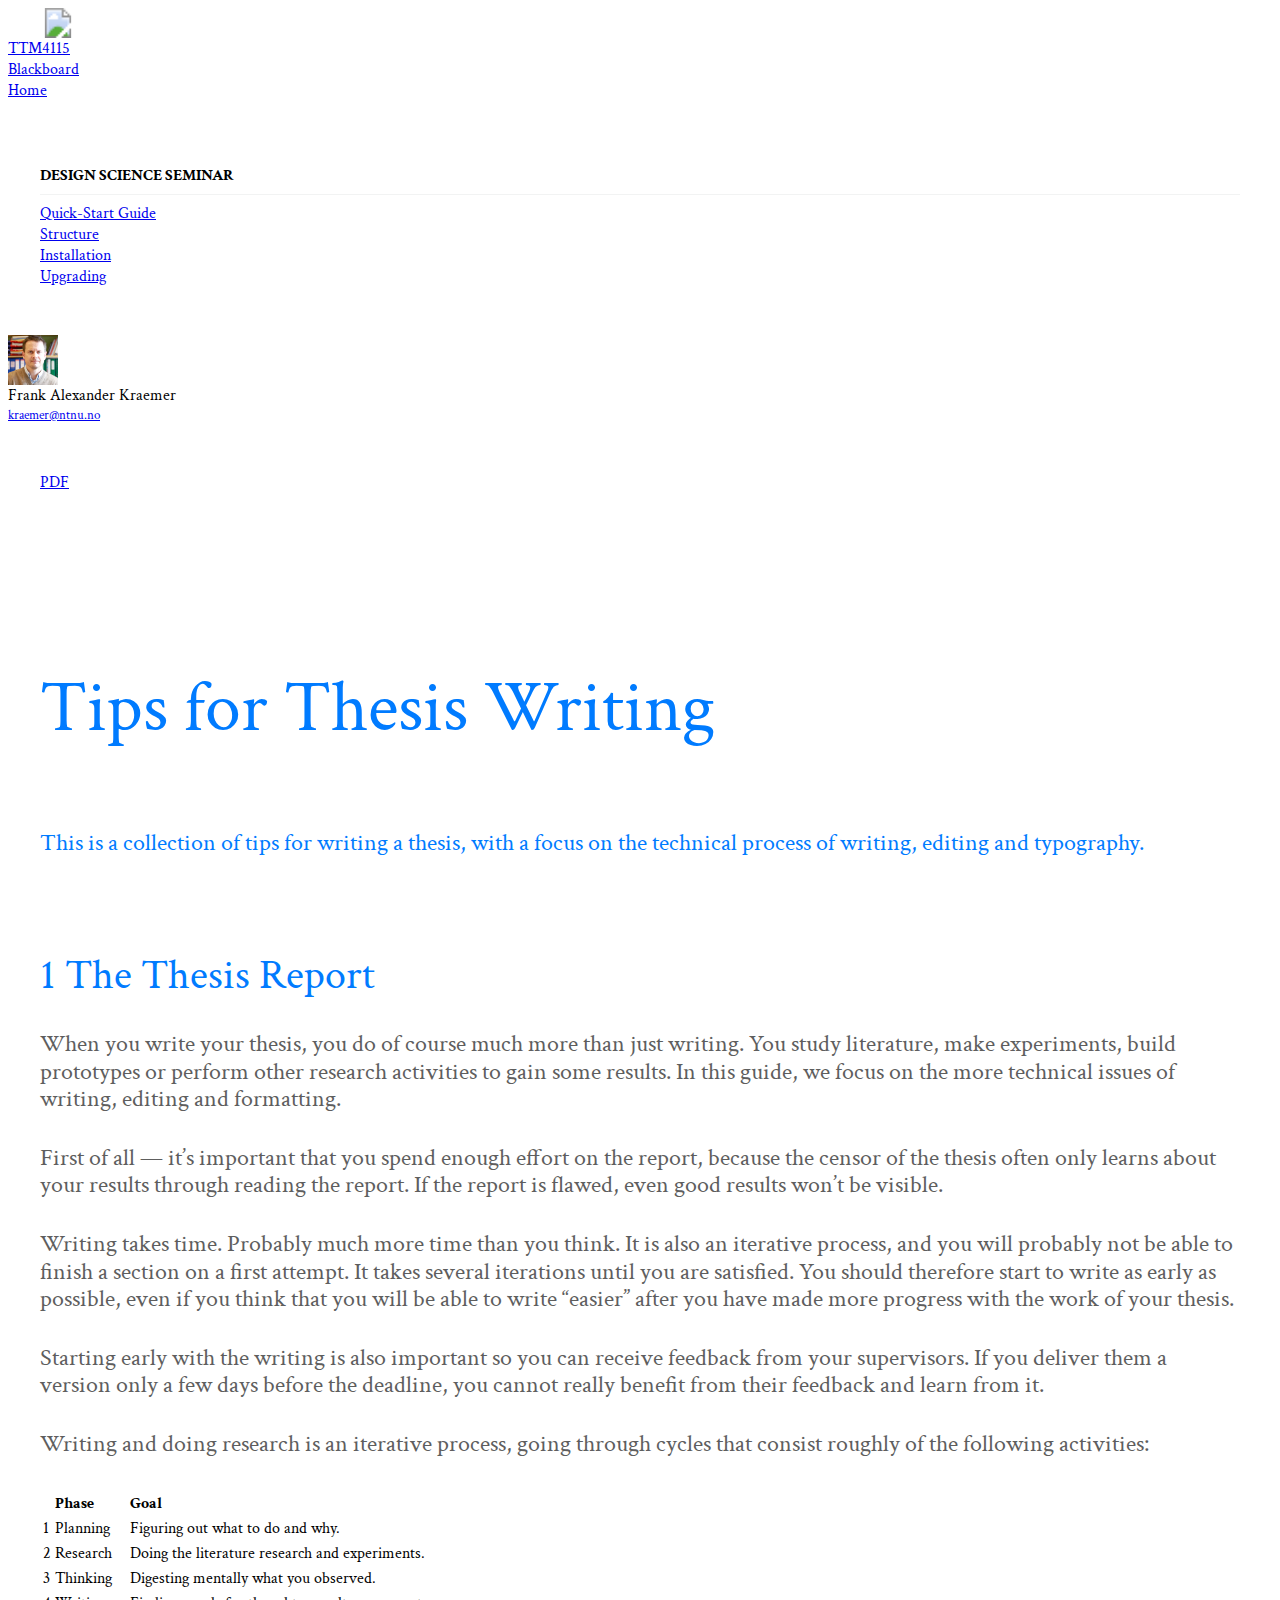
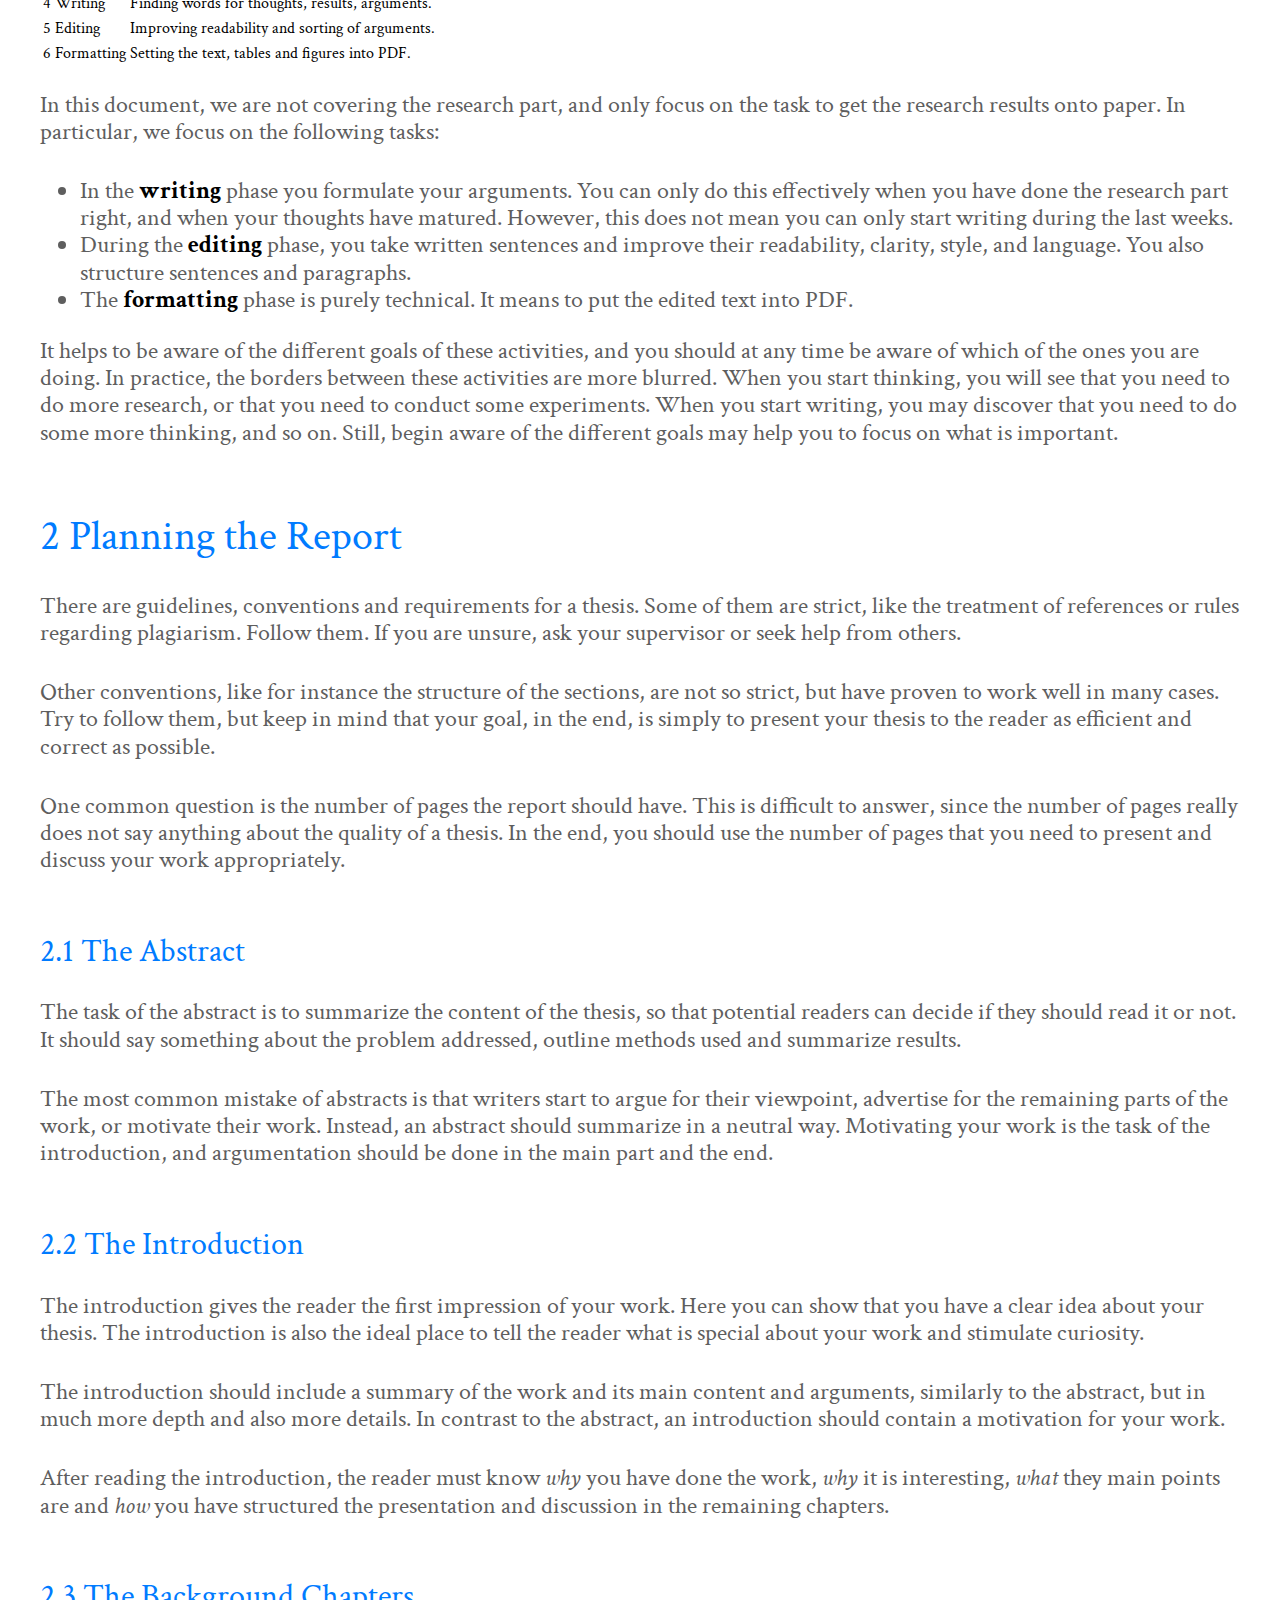
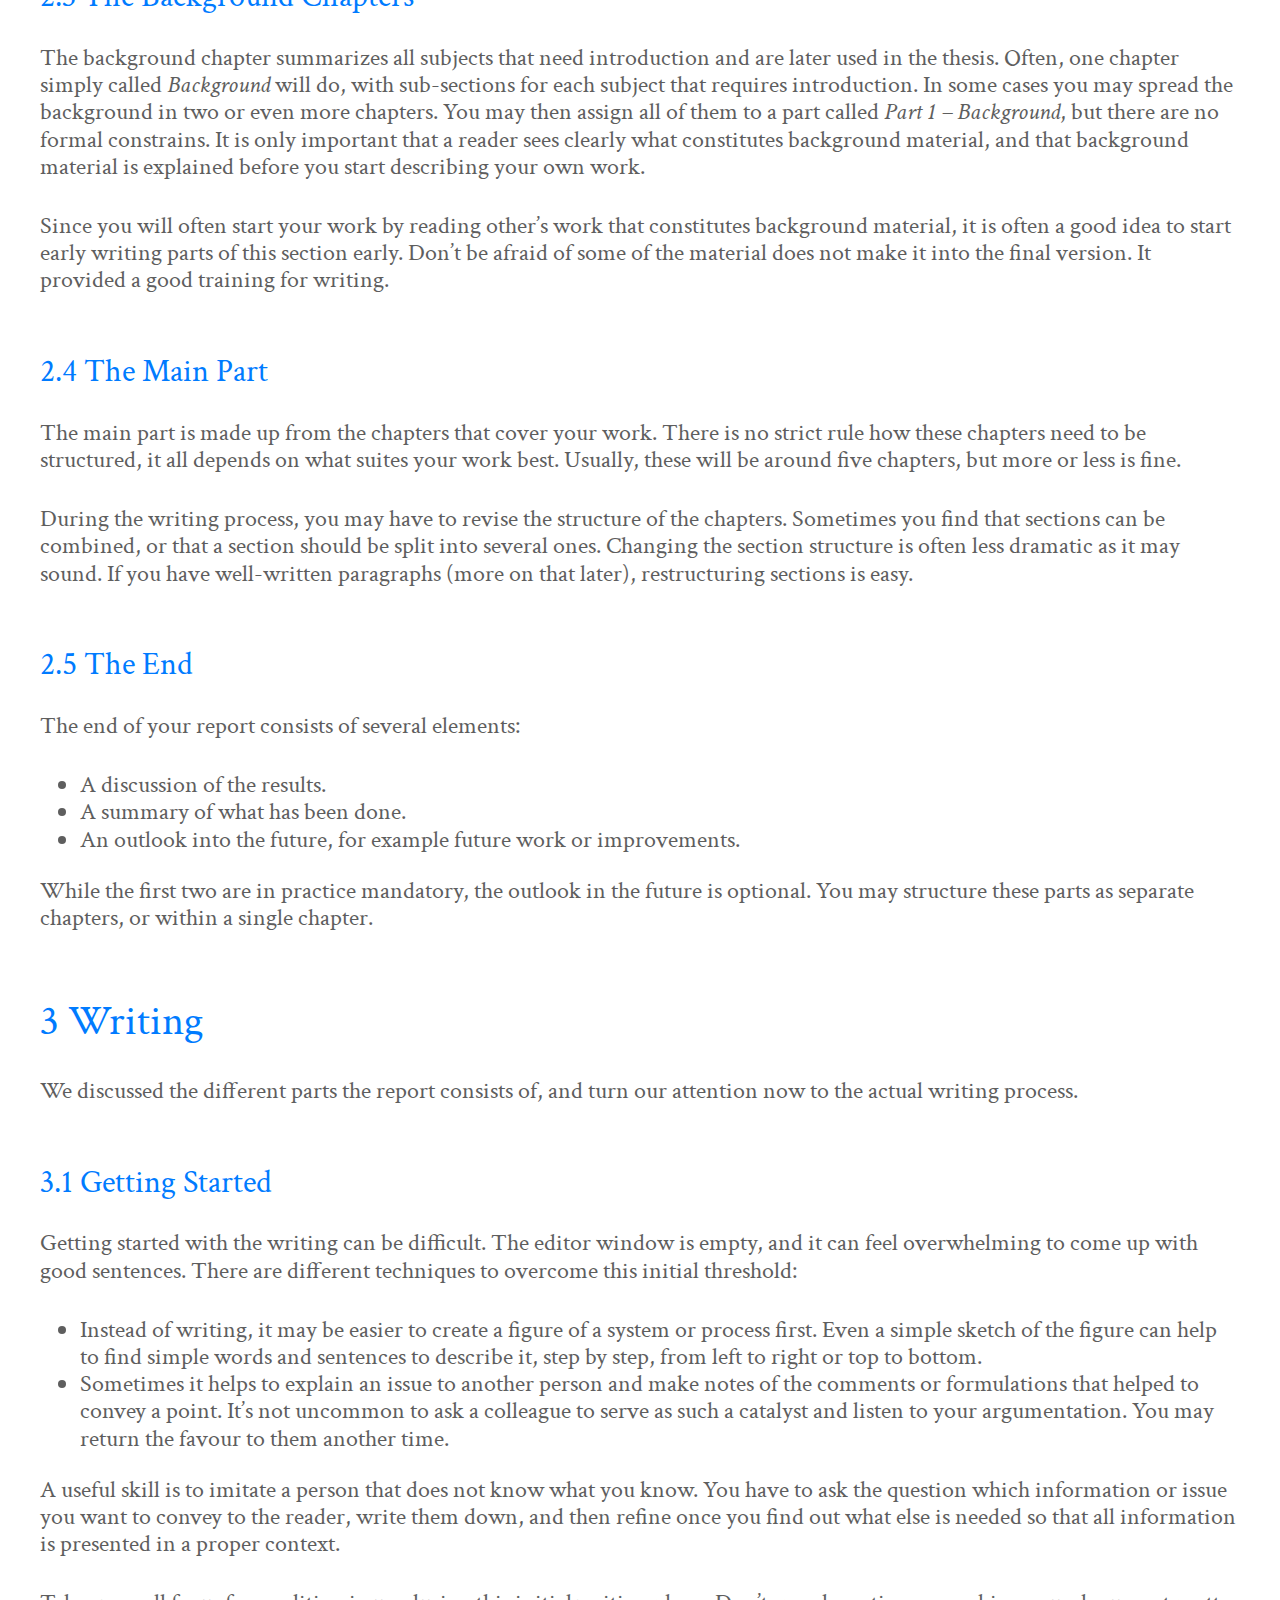
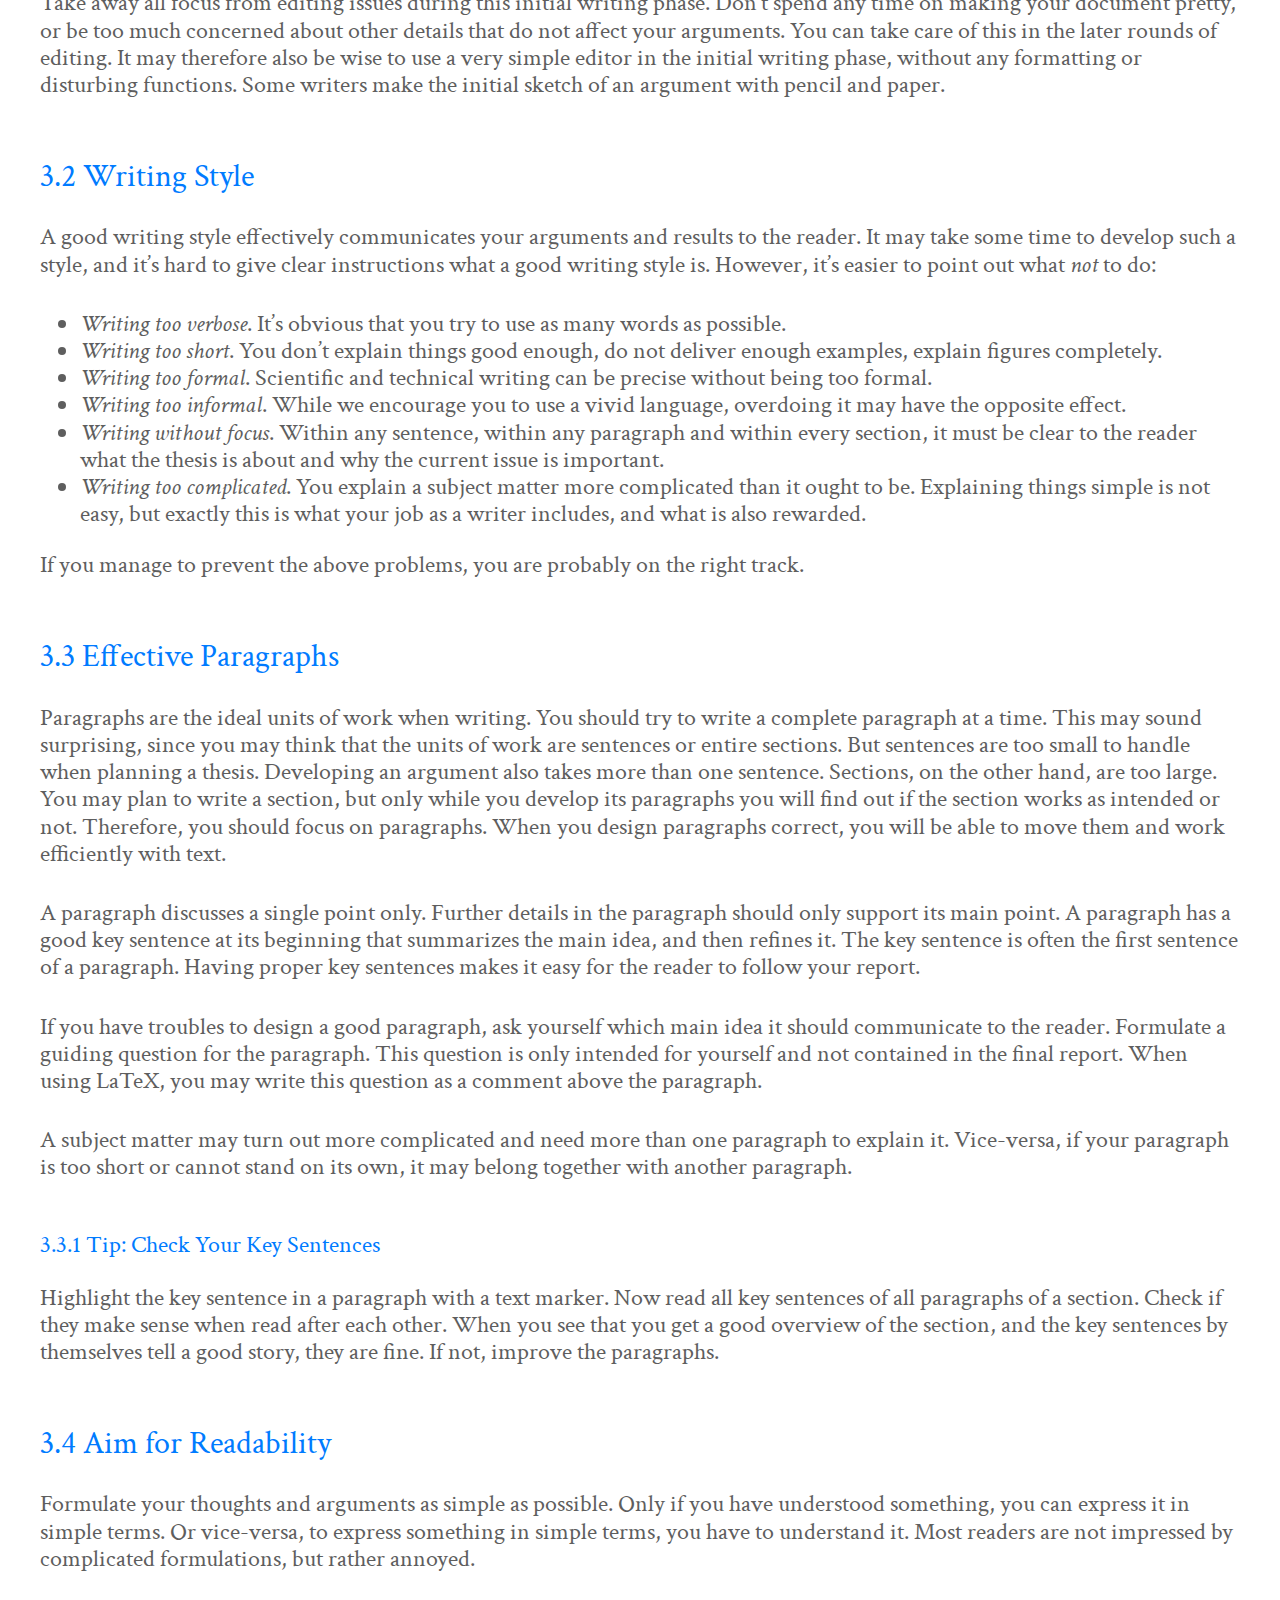
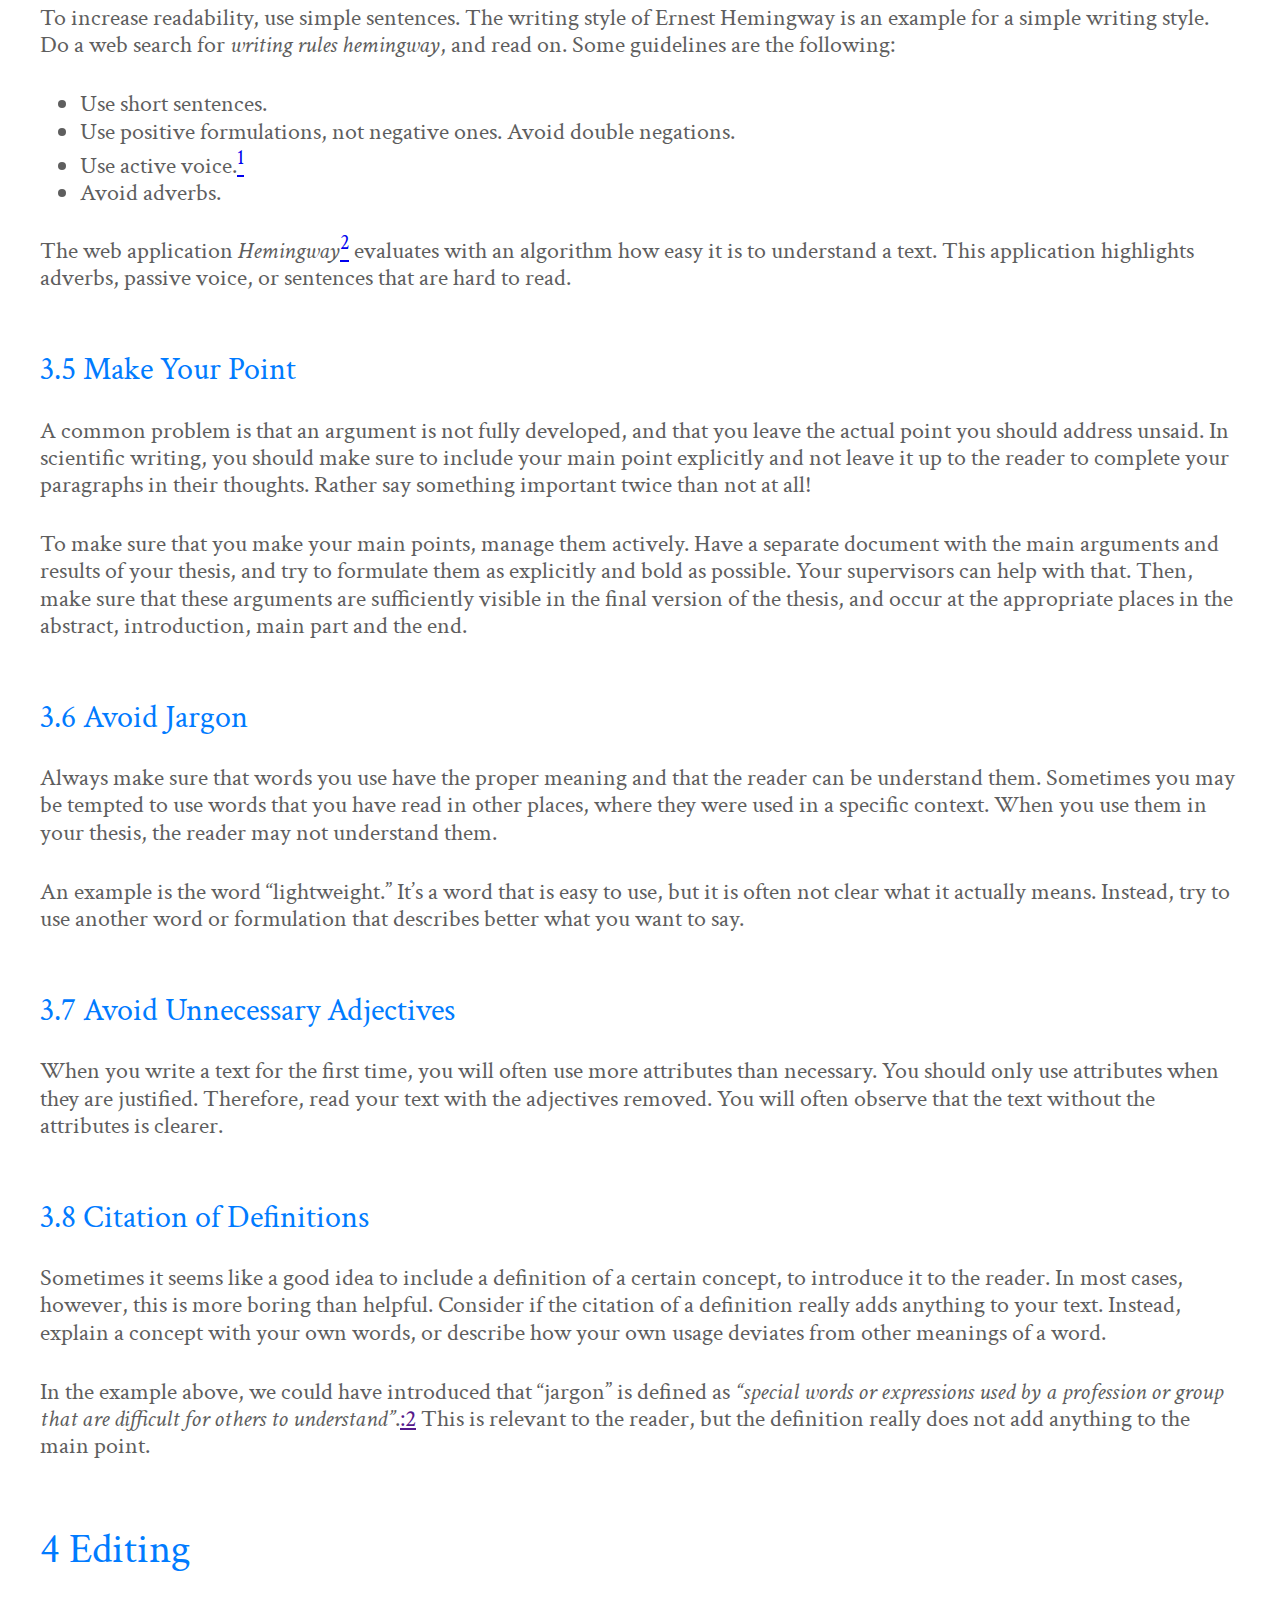
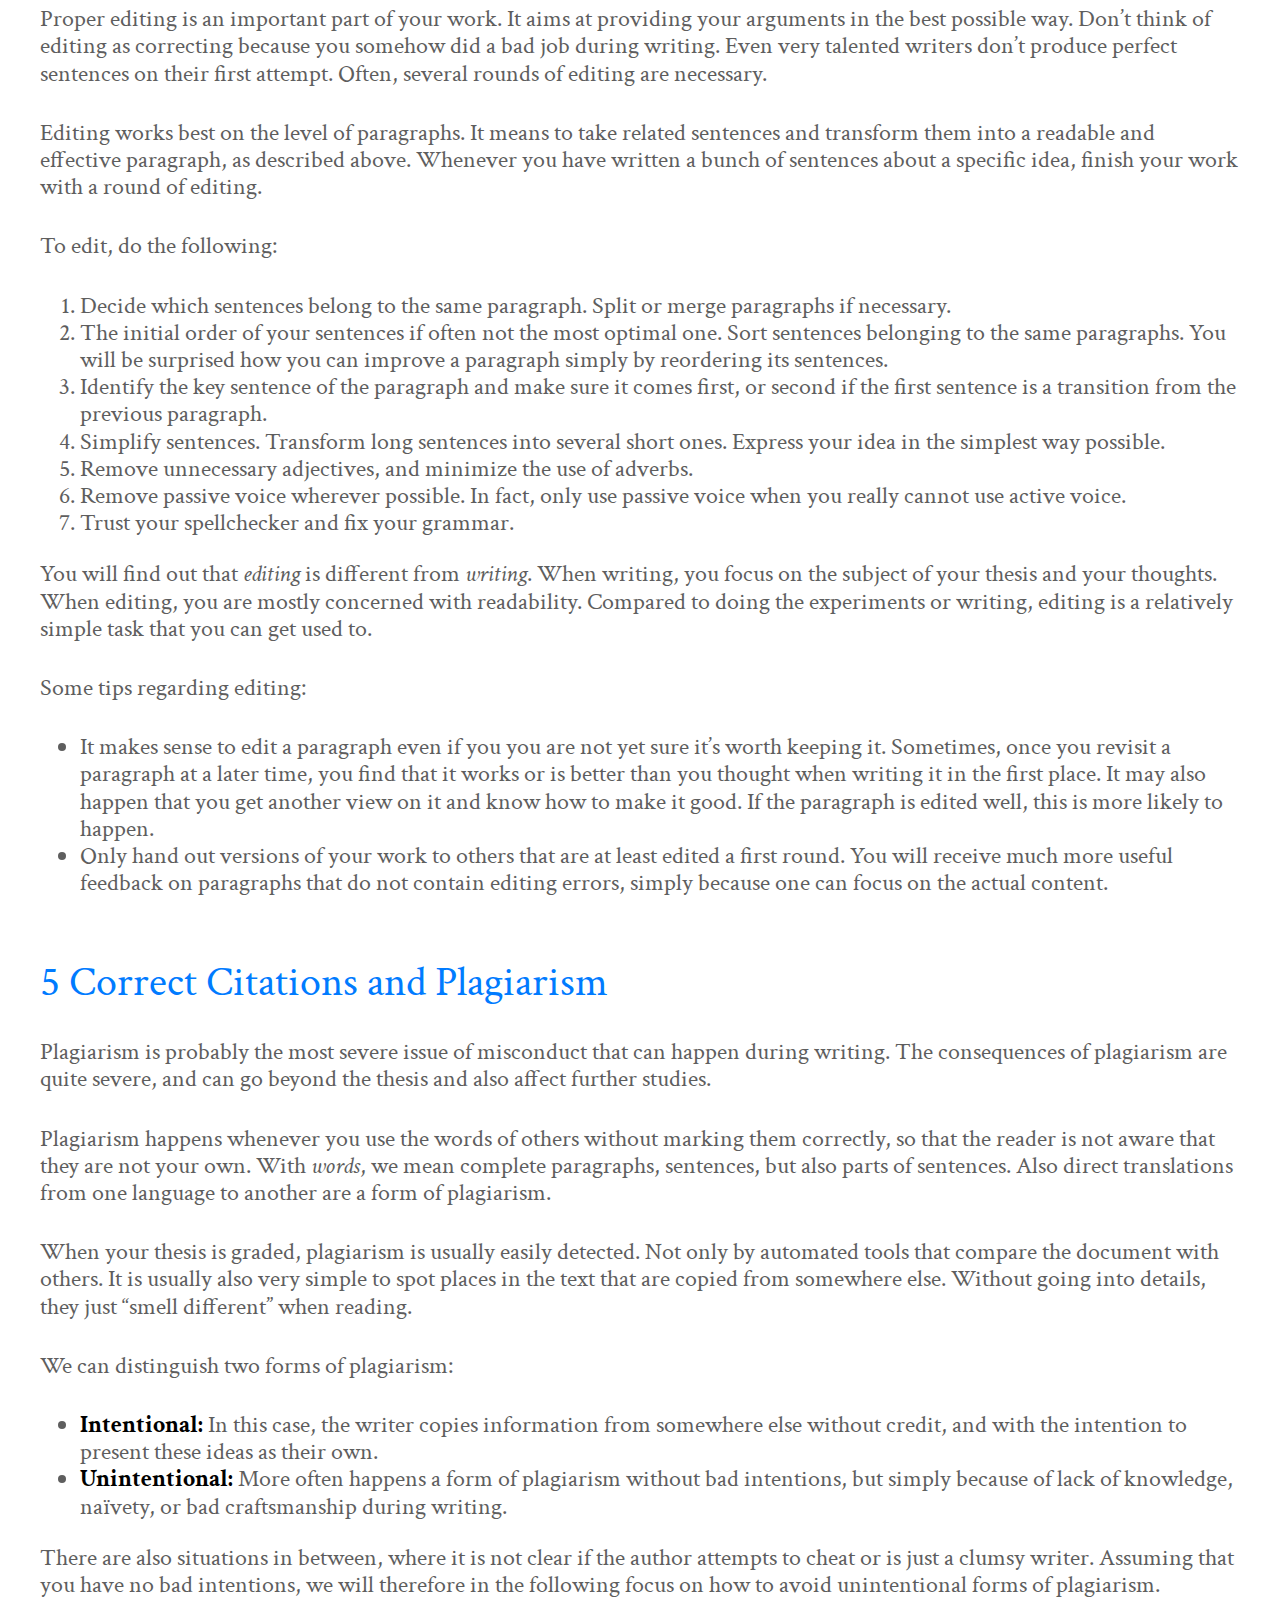
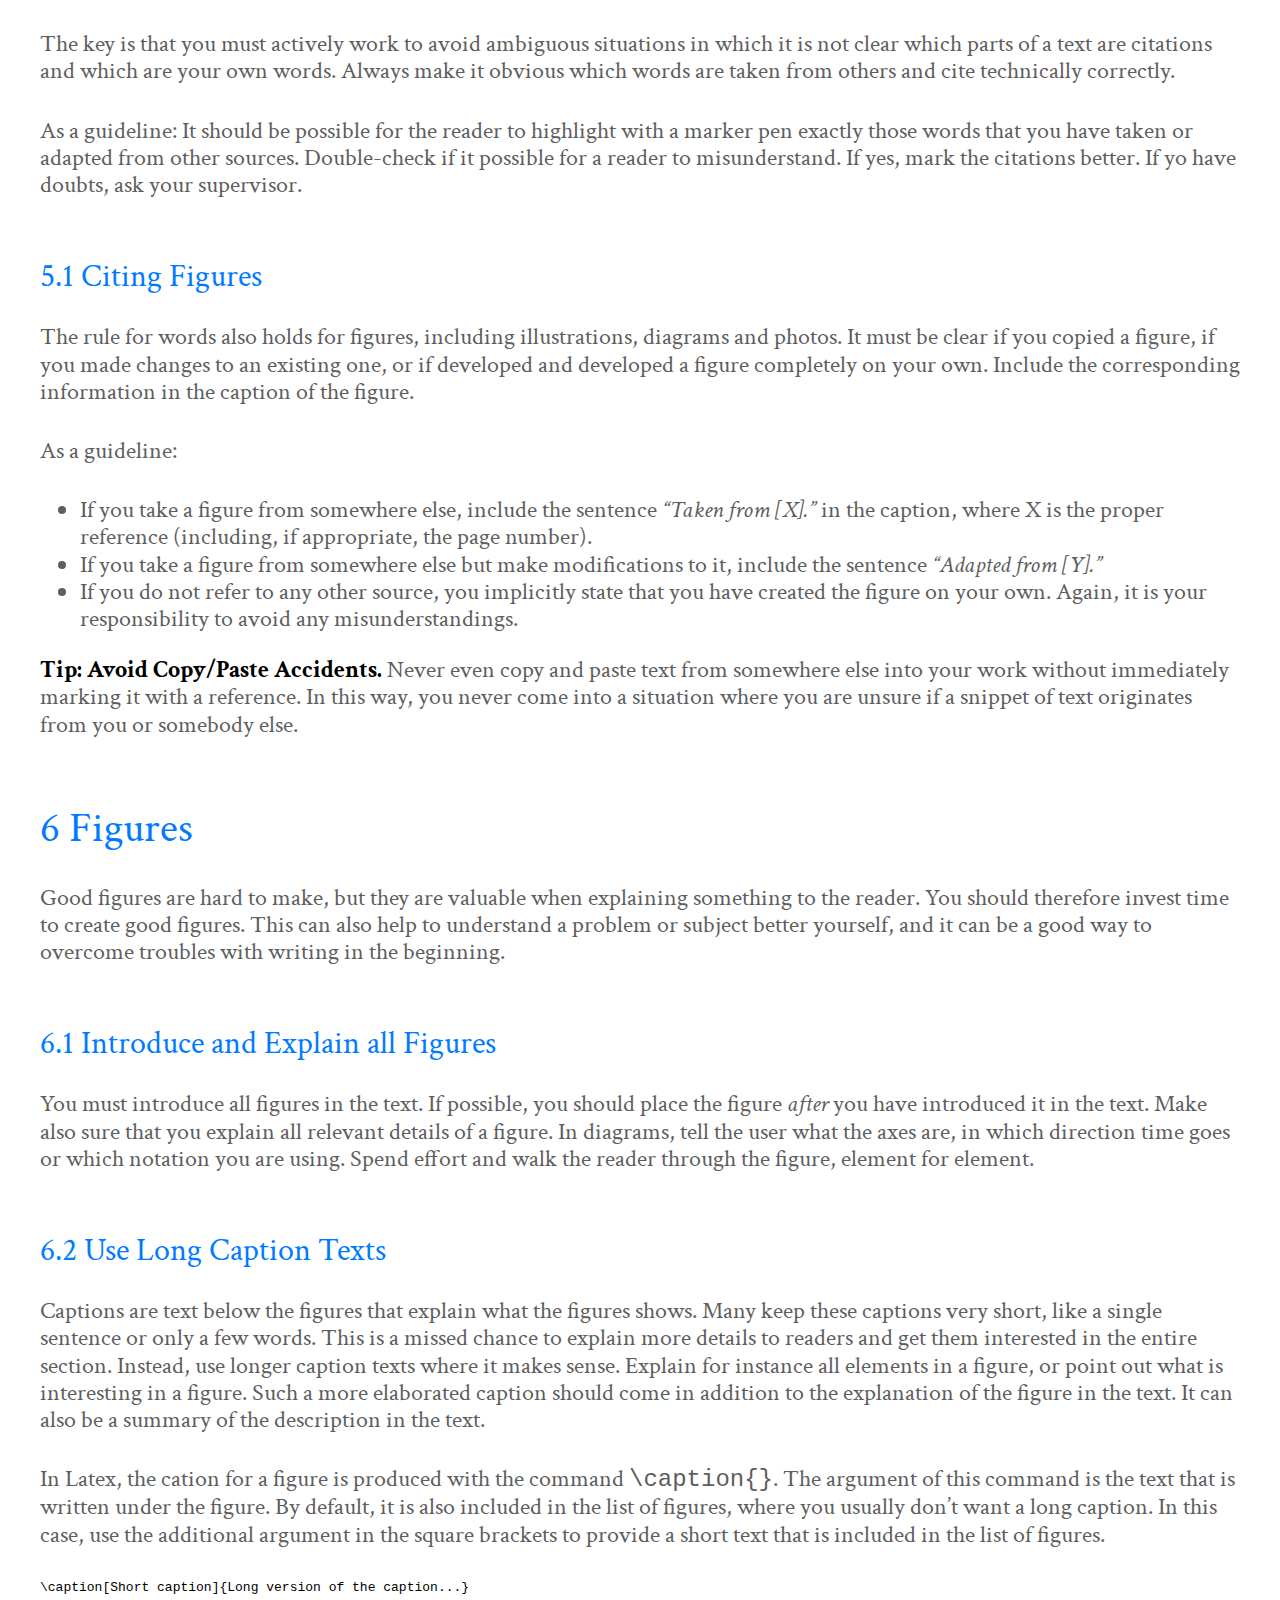
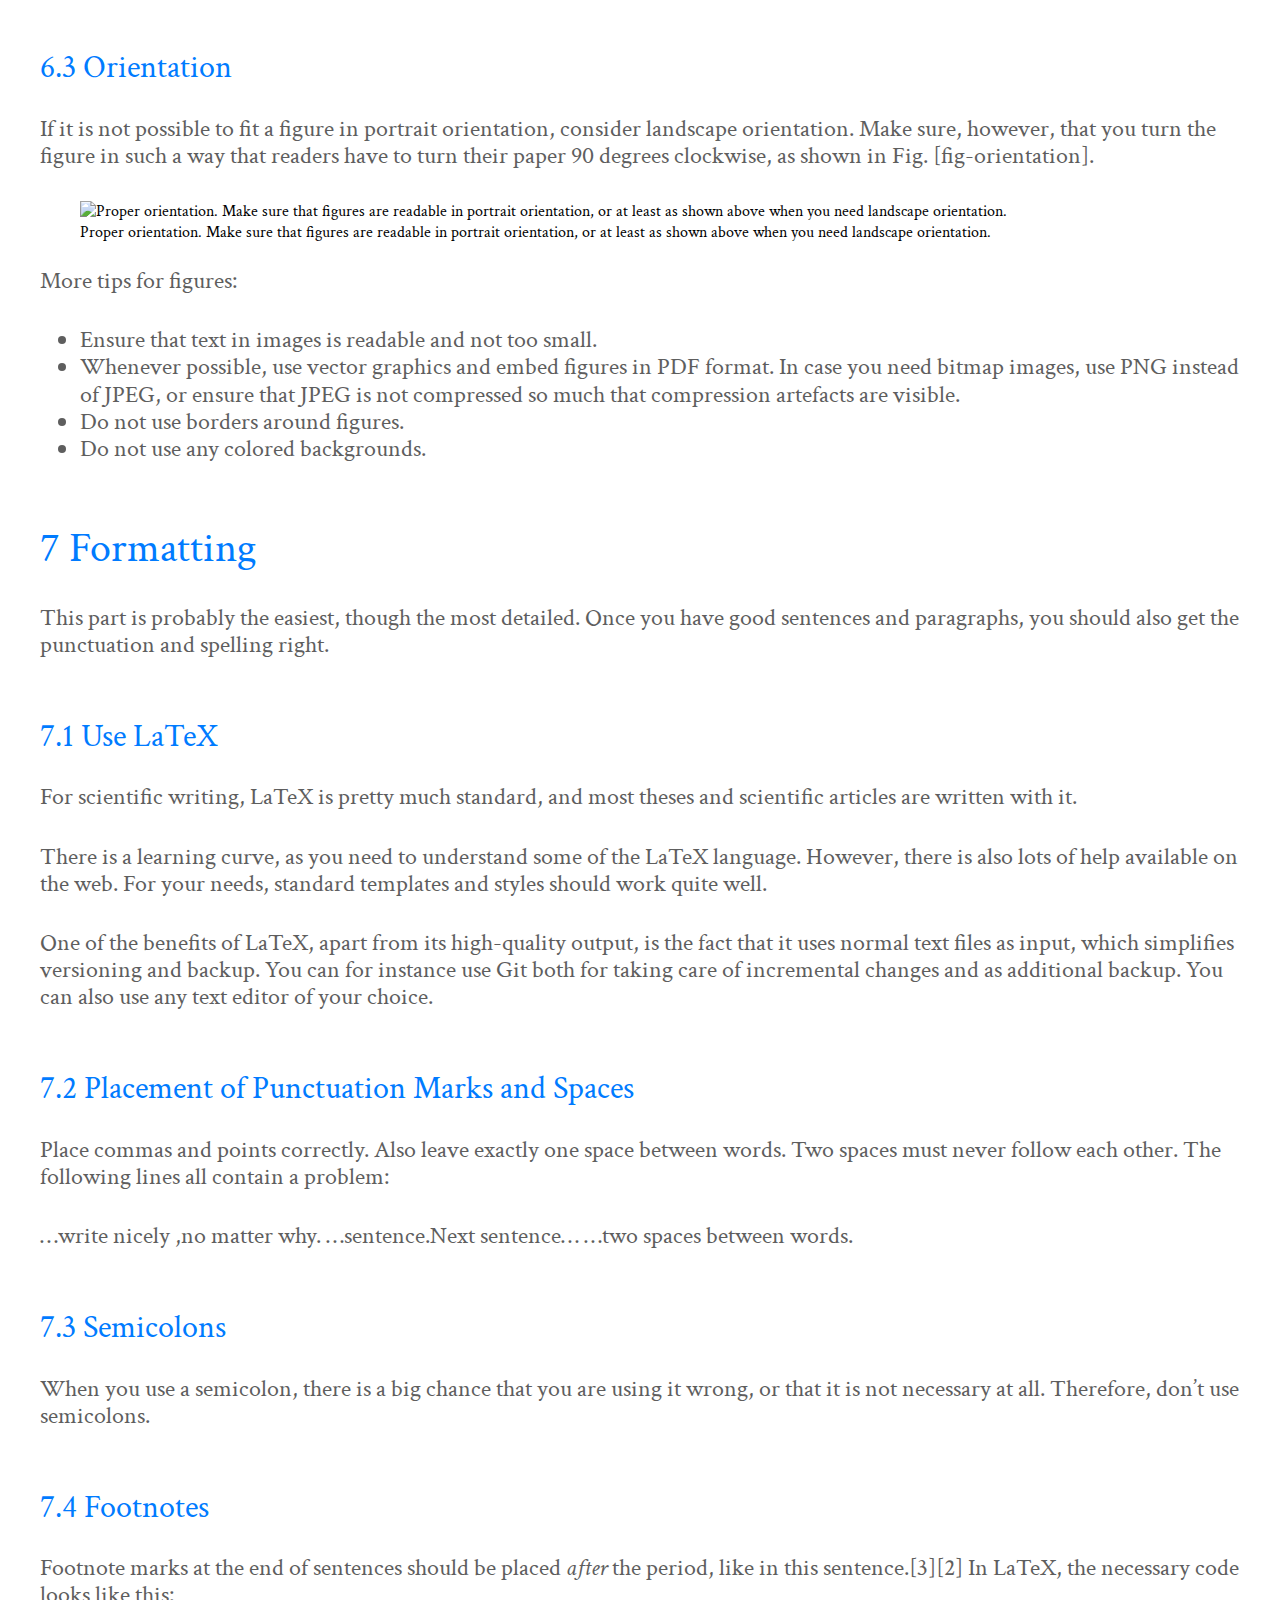
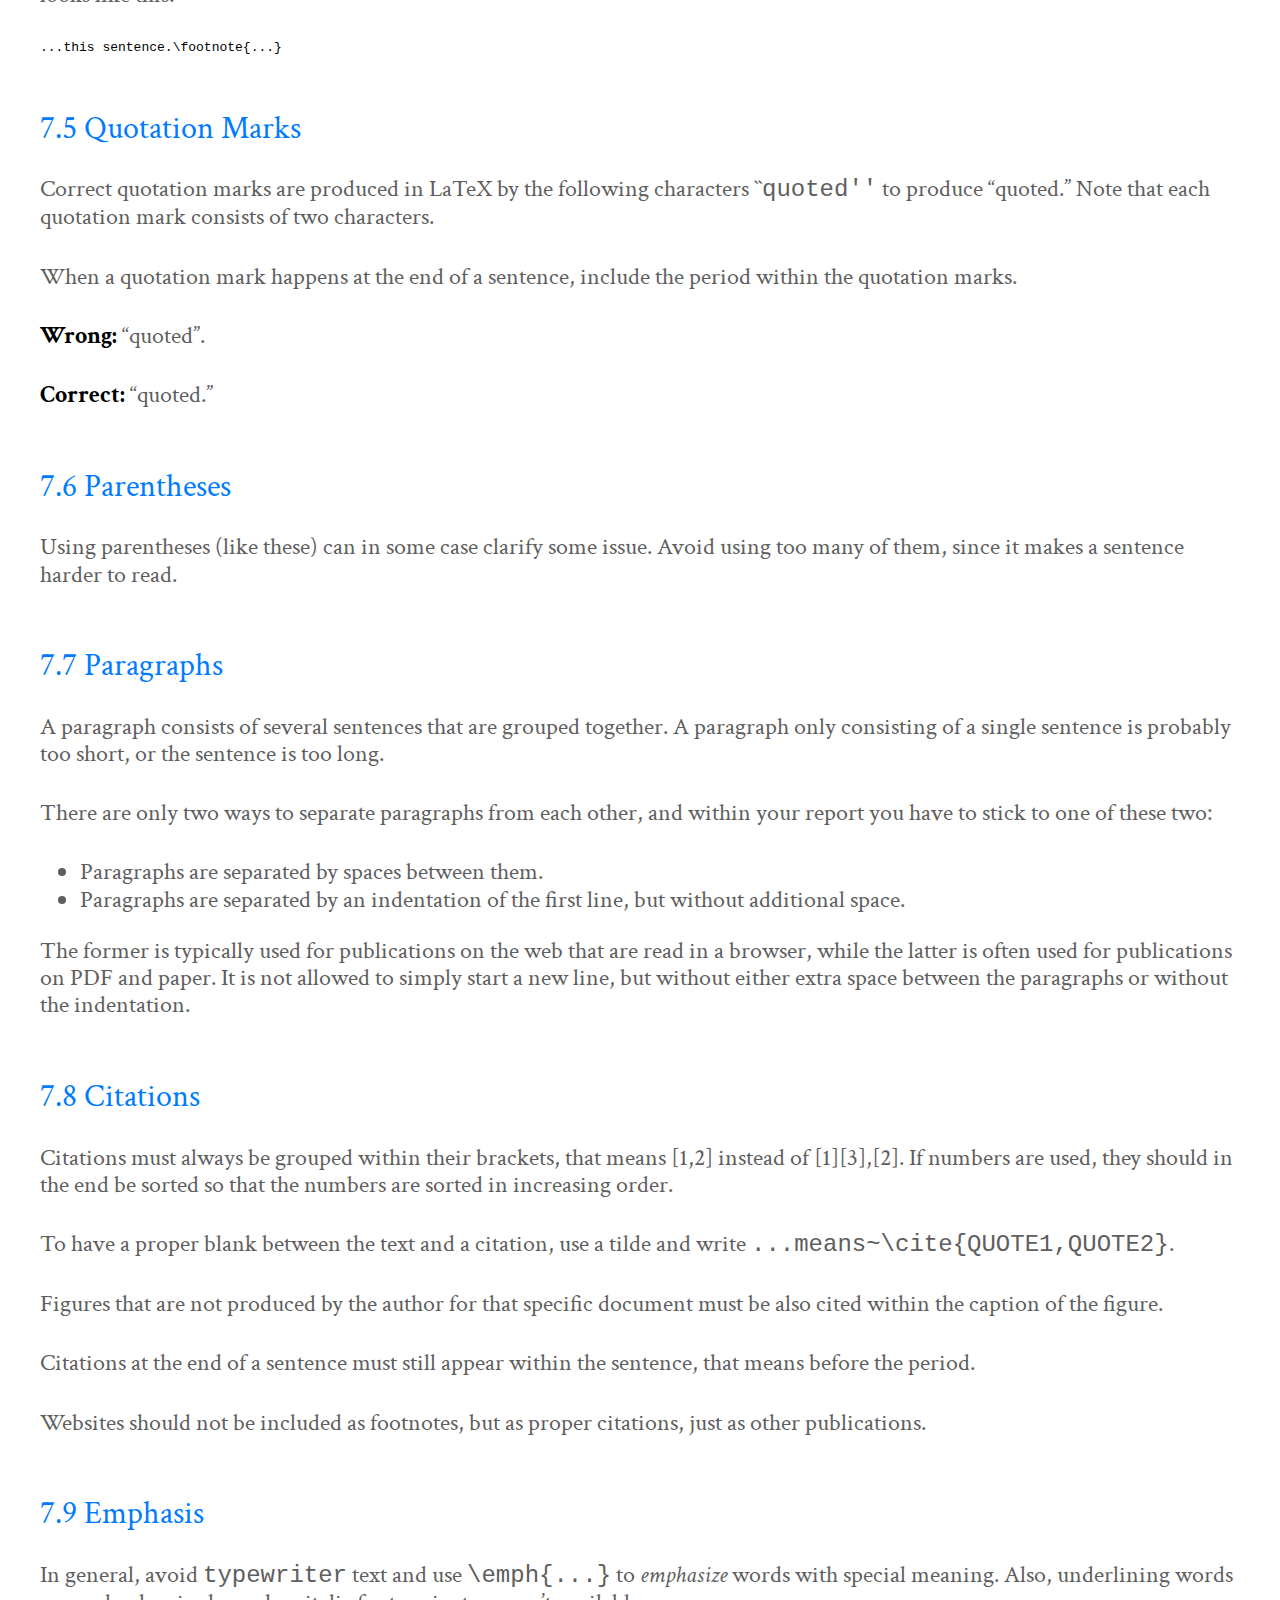
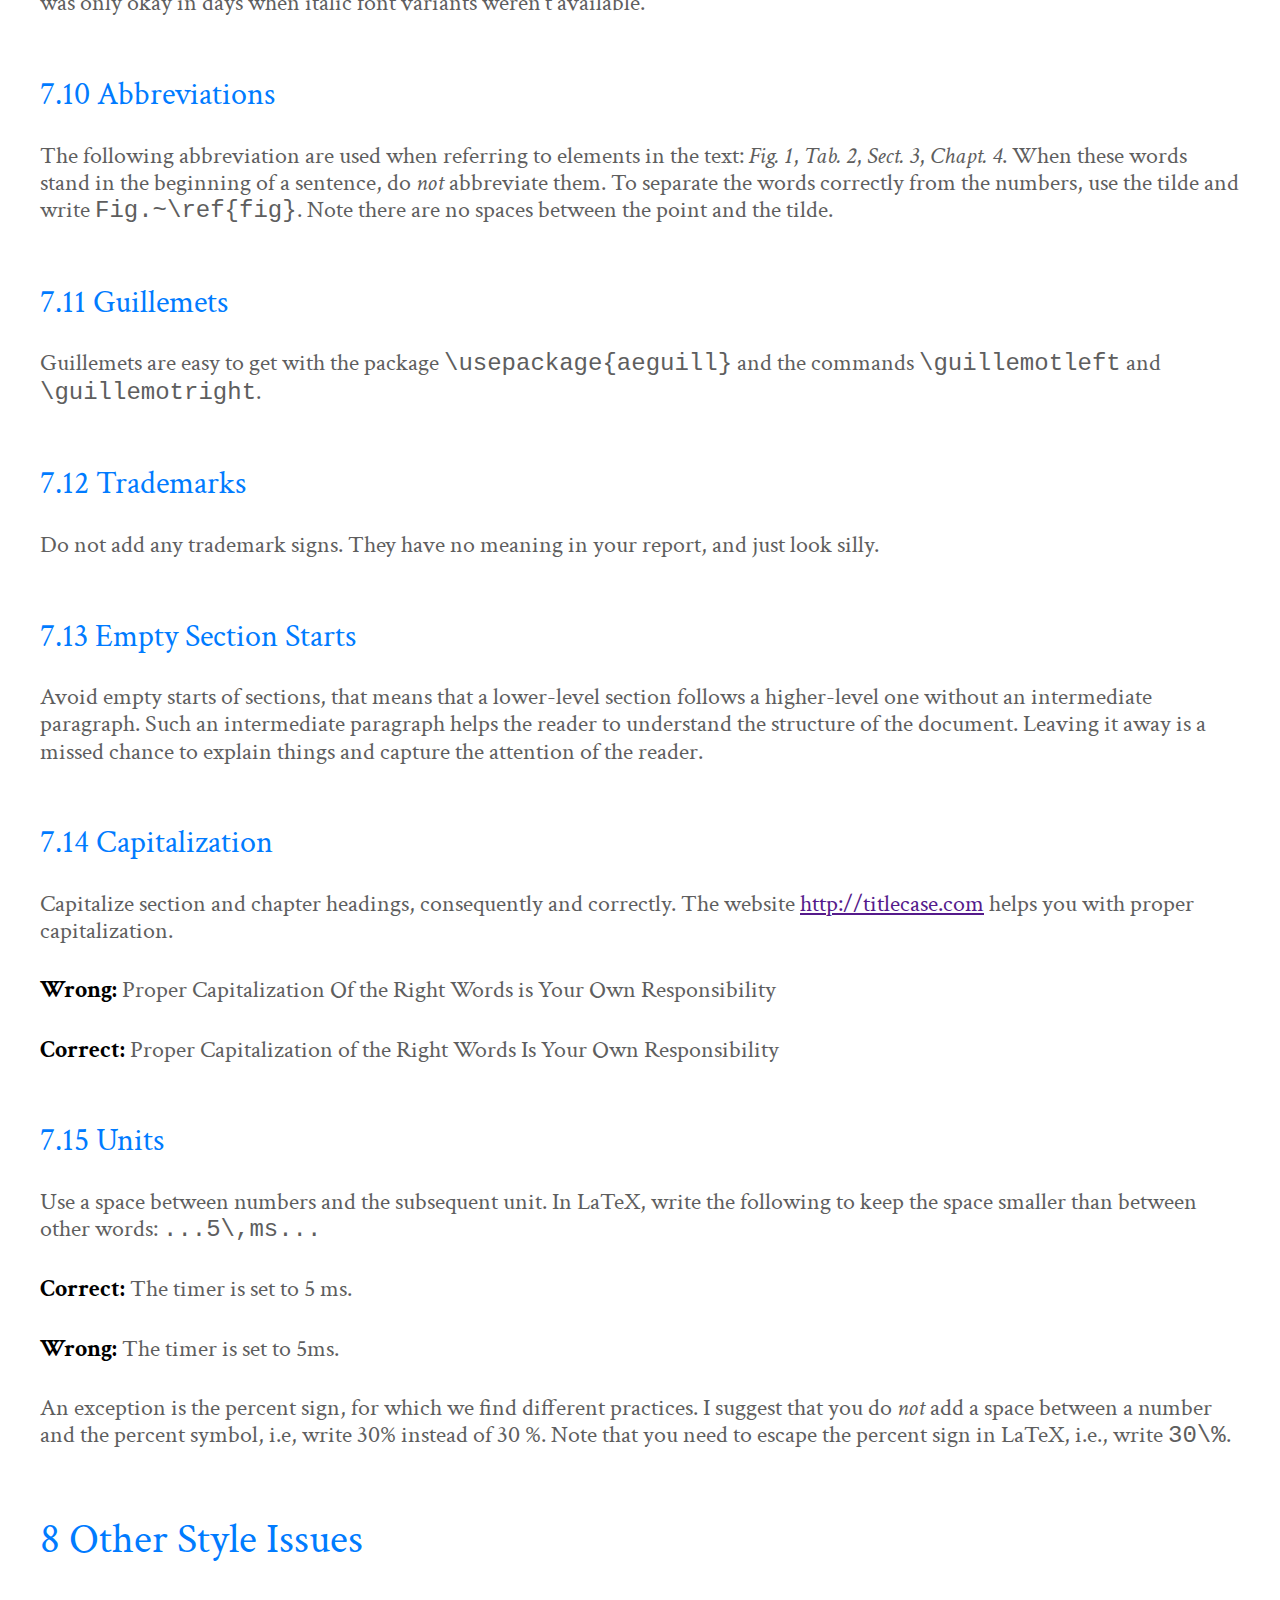
==== commit 0e28e37a: "no message" ====
--- a/docs/index.html
+++ b/docs/index.html
@@ -63,16 +63,16 @@
 	margin-bottom: 32px;
 }
 
-.starter-template > p strong {
+.starter-template > p strong,
+.starter-template > ul strong,
+.starter-template > ol strong {
 	font-weight: bold;
 	color: #000000;
-	line-height: 32px;
 }
 
 .starter-template > strong {
 	font-weight: bold;
 	color: #000000;
-	line-height: 32px;
 }
 
 .starter-template > a {
@@ -110,7 +110,7 @@
 .abstract {
 color: rgb(0, 123, 255); 
 font-size: 1.5rem;
-line-height: 1.4rem;
+line-height: 1.7rem;
 padding: 2rem 0 2rem 0;
 }
 
@@ -164,6 +164,18 @@
 </ul>
 </nav>
 
+
+<div class="container">
+<div class="col-sm-3">
+              <img src="images/frank.jpg" alt="Frank" class="rounded-circle" width="50" height="50">
+            </div>
+            <div class="col-sm-9">
+              <div>Frank Alexander Kraemer</div>
+              <small><a href="email:kraemer@ntnu.no">kraemer@ntnu.no</a></small>
+</div>
+</div>       
+
+
 <div class="card" style="margin: 3rem 2rem;">
   <div class="card-body">
     <a href="index.pdf"><i class="far fa-file-pdf"></i> PDF</a>
@@ -185,36 +197,26 @@
 <h1 class="title">Tips for Thesis Writing</h1> 
 
 <div class="abstract">
-This is a collection of hints for writing a thesis, with a focus on the technical process of writing, editing and typographic issues.
+This is a collection of tips for writing a thesis, with a focus on the technical process of writing, editing and typography.
 </div>
-
-
-<div class="card">
-  <div class="card-body">
-	<img src="images/frank.jpg" alt="Frank" class="rounded-circle" width="50" height="50">
-	Frank Alexander Kraemer
-	<a href="email:kraemer@ntnu.no">kraemer@ntnu.no</a>
-  </div>
-</div>
-
-
  
   
-<h1 id="towards-your-thesis-report"><span class="header-section-number">1</span> Towards Your Thesis Report</h1>
+<h1 id="the-thesis-report"><span class="header-section-number">1</span> The Thesis Report</h1>
 <p>When you write your thesis, you do of course much more than just writing. You study literature, make experiments, build prototypes or perform other research activities to gain some results. In this guide, we focus on the more technical issues of writing, editing and formatting.</p>
-<p>The final grade of your thesis is based on the report that you deliver. The report is in most cases the only way the censor learns about your results. It is therefore important that you spend enough effort on the report.</p>
-<p>Writing takes time. Probably much more time that you think. It is also an iterative process, and you will probably not be able to finish a section on a first attempt. It takes several iterations until you are satisfied. However, to succeed with version <em>n</em>, there needs to be a version <em>n-1</em>. You should therefore start to write as early as possible, even if you think that you will be able to write “easier” after you have made more progress with the work of your thesis.</p>
-<p>Another reason why it is important to start writing early is to get early and useful feedback from your supervisors. If you deliver them a version only a few days before the deadline, you cannot really benefit from their feedback and learn from it.</p>
+<p>First of all — it’s important that you spend enough effort on the report, because the censor of the thesis often only learns about your results through reading the report. If the report is flawed, even good results won’t be visible.</p>
+<p>Writing takes time. Probably much more time than you think. It is also an iterative process, and you will probably not be able to finish a section on a first attempt. It takes several iterations until you are satisfied. You should therefore start to write as early as possible, even if you think that you will be able to write “easier” after you have made more progress with the work of your thesis.</p>
+<p>Starting early with the writing is also important so you can receive feedback from your supervisors. If you deliver them a version only a few days before the deadline, you cannot really benefit from their feedback and learn from it.</p>
 <p>Writing and doing research is an iterative process, going through cycles that consist roughly of the following activities:</p>
-<table>
+<table class="table">
 <thead>
 <tr class="header">
 <th align="left">
 </th>
 <th align="left">
-Goal
+Phase
 </th>
 <th align="left">
+Goal
 </th>
 </tr>
 </thead>
@@ -287,23 +289,24 @@
 </tr>
 </tbody>
 </table>
-<ul>
-<li>The writing part is where you formulate your ideas. You can only do this effectively when you have done the research part right, and when your thoughts have matured. However, this does not mean you can only start writing during the last weeks.</li>
-<li>The editing part is where you take written sentences and improve their readability, clarity, style, language. You also structure sentences and paragraphs.</li>
-<li>The formatting part is purely technical. It means to put the edited text into PDF.</li>
-</ul>
-<p>In practice, the borders between these activities are more blurred than we describe here. When you start thinking, you will see that you need to do more research, or that you need to conduct some experiments. When you start writing, you may discover that you need to do some more thinking, and so on. In any case, it helps to be aware of the different goals of these activities, and you should at any time be aware of which of the ones you are doing.</p>
+<p>In this document, we are not covering the research part, and only focus on the task to get the research results onto paper. In particular, we focus on the following tasks:</p>
+<ul>
+<li>In the <strong>writing</strong> phase you formulate your arguments. You can only do this effectively when you have done the research part right, and when your thoughts have matured. However, this does not mean you can only start writing during the last weeks.</li>
+<li>During the <strong>editing</strong> phase, you take written sentences and improve their readability, clarity, style, and language. You also structure sentences and paragraphs.</li>
+<li>The <strong>formatting</strong> phase is purely technical. It means to put the edited text into PDF.</li>
+</ul>
+<p>It helps to be aware of the different goals of these activities, and you should at any time be aware of which of the ones you are doing. In practice, the borders between these activities are more blurred. When you start thinking, you will see that you need to do more research, or that you need to conduct some experiments. When you start writing, you may discover that you need to do some more thinking, and so on. Still, begin aware of the different goals may help you to focus on what is important.</p>
 <h1 id="planning-the-report"><span class="header-section-number">2</span> Planning the Report</h1>
 <p>There are guidelines, conventions and requirements for a thesis. Some of them are strict, like the treatment of references or rules regarding plagiarism. Follow them. If you are unsure, ask your supervisor or seek help from others.</p>
-<p>Conventions, like for instance the structure of the sections, are not so strict, but have proven to work well in many cases. Try to follow them, but keep in mind that your goal, in the end, is simply to present your thesis to the reader as efficient and correct as possible.</p>
+<p>Other conventions, like for instance the structure of the sections, are not so strict, but have proven to work well in many cases. Try to follow them, but keep in mind that your goal, in the end, is simply to present your thesis to the reader as efficient and correct as possible.</p>
 <p>One common question is the number of pages the report should have. This is difficult to answer, since the number of pages really does not say anything about the quality of a thesis. In the end, you should use the number of pages that you need to present and discuss your work appropriately.</p>
 <h2 id="the-abstract"><span class="header-section-number">2.1</span> The Abstract</h2>
-<p>The task of the abstract is to summarize the content of the thesis, so that potential readers can decide if they should read it or not.</p>
-<p>The most common mistake of abstracts is that writers start to argue for their viewpoint, overly advertise for the remaining parts of the work, and hence not cover the content as a neutral summary. An abstract should summarize in a neutral way. Motivating your work is the task of the introduction, and argumentation should be done in the main part and the end.</p>
+<p>The task of the abstract is to summarize the content of the thesis, so that potential readers can decide if they should read it or not. It should say something about the problem addressed, outline methods used and summarize results.</p>
+<p>The most common mistake of abstracts is that writers start to argue for their viewpoint, advertise for the remaining parts of the work, or motivate their work. Instead, an abstract should summarize in a neutral way. Motivating your work is the task of the introduction, and argumentation should be done in the main part and the end.</p>
 <h2 id="the-introduction"><span class="header-section-number">2.2</span> The Introduction</h2>
 <p>The introduction gives the reader the first impression of your work. Here you can show that you have a clear idea about your thesis. The introduction is also the ideal place to tell the reader what is special about your work and stimulate curiosity.</p>
 <p>The introduction should include a summary of the work and its main content and arguments, similarly to the abstract, but in much more depth and also more details. In contrast to the abstract, an introduction should contain a motivation for your work.</p>
-<p>After the introduction, the reader must know <em>why</em> you have done the work, <em>why</em> it is interesting, <em>what</em> they main points are and <em>how</em> you have structured the presentation and discussion in the remaining chapters.</p>
+<p>After reading the introduction, the reader must know <em>why</em> you have done the work, <em>why</em> it is interesting, <em>what</em> they main points are and <em>how</em> you have structured the presentation and discussion in the remaining chapters.</p>
 <h2 id="the-background-chapters"><span class="header-section-number">2.3</span> The Background Chapters</h2>
 <p>The background chapter summarizes all subjects that need introduction and are later used in the thesis. Often, one chapter simply called <em>Background</em> will do, with sub-sections for each subject that requires introduction. In some cases you may spread the background in two or even more chapters. You may then assign all of them to a part called <em>Part 1 – Background</em>, but there are no formal constrains. It is only important that a reader sees clearly what constitutes background material, and that background material is explained before you start describing your own work.</p>
 <p>Since you will often start your work by reading other’s work that constitutes background material, it is often a good idea to start early writing parts of this section early. Don’t be afraid of some of the material does not make it into the final version. It provided a good training for writing.</p>
@@ -319,25 +322,26 @@
 </ul>
 <p>While the first two are in practice mandatory, the outlook in the future is optional. You may structure these parts as separate chapters, or within a single chapter.</p>
 <h1 id="writing"><span class="header-section-number">3</span> Writing</h1>
+<p>We discussed the different parts the report consists of, and turn our attention now to the actual writing process.</p>
 <h2 id="getting-started"><span class="header-section-number">3.1</span> Getting Started</h2>
-<p>Getting started with the writing can be difficult, sometimes even uncomfortable. The editor window is empty, and any attempt to write some sensible sentences is followed by doubts if the sentence is good enough, if it can be understood by the reader, and if that sentence should actually exist at all.</p>
-<p>There are different techniques to overcome this initial threshold:</p>
+<p>Getting started with the writing can be difficult. The editor window is empty, and it can feel overwhelming to come up with good sentences. There are different techniques to overcome this initial threshold:</p>
 <ul>
 <li>Instead of writing, it may be easier to create a figure of a system or process first. Even a simple sketch of the figure can help to find simple words and sentences to describe it, step by step, from left to right or top to bottom.</li>
-<li>Sometimes it helps to explain an issue to another person and make notes of the comments or formulations that helped to convey a point. It’s not uncommon to ask a colleague to serve as such a catalyst and listen to your argumentation. You may return the favor to them another time.</li>
-</ul>
-<p>In the end, you have to ask the question which information or issue you want to convey to the reader, write them down, and then refine once you find out what else is needed so that all information is presented in a proper context. A useful skill is to imitate a person that does not know what you know.</p>
-<p>Take away all focus from editing issues during this initial writing phase. Don’t spend any time on making your document pretty, or be too much concerned about other details that do not affect your arguments. You can take care of this in the later rounds of editing. It may therefore also be wise to use a very simple editor in the initial writing phase, without any formatting or disturbing functions. Some writers also prefer to make the initial sketch of an argument with pencil and paper.</p>
+<li>Sometimes it helps to explain an issue to another person and make notes of the comments or formulations that helped to convey a point. It’s not uncommon to ask a colleague to serve as such a catalyst and listen to your argumentation. You may return the favour to them another time.</li>
+</ul>
+<p>A useful skill is to imitate a person that does not know what you know. You have to ask the question which information or issue you want to convey to the reader, write them down, and then refine once you find out what else is needed so that all information is presented in a proper context.</p>
+<p>Take away all focus from editing issues during this initial writing phase. Don’t spend any time on making your document pretty, or be too much concerned about other details that do not affect your arguments. You can take care of this in the later rounds of editing. It may therefore also be wise to use a very simple editor in the initial writing phase, without any formatting or disturbing functions. Some writers make the initial sketch of an argument with pencil and paper.</p>
 <h2 id="writing-style"><span class="header-section-number">3.2</span> Writing Style</h2>
-<p>Developing a good writing style takes time, and it’s hard to give any definite answer of what makes a <em>good</em> style. In general, a good writing style is one that effectively communicates your message and does not annoy the reader. The most usual annoyances are the following:</p>
-<ul>
-<li><em>Too verbose</em>. It’s obvious that you try to use as many words as possible.</li>
-<li><em>Too short</em>. You don’t explain things good enough, do not deliver enough examples, explain figures completely.</li>
-<li><em>Too formal</em>. Scientific and technical writing can be precise without being too formal.</li>
-<li><em>Too informal</em>. While we encourage you to use a vivid language, overdoing it may have the opposite effect.</li>
-<li><em>Not focused</em>. Within any sentence, within any paragraph and within every section, it must be clear to the reader what the thesis is about and why the current issue is important.</li>
-<li><em>Too complicated</em>. You explain a subject matter more complicated than it ought to be. Explaining things simple is not easy, but exactly this is what your job as a writer includes, and what is also rewarded.</li>
-</ul>
+<p>A good writing style effectively communicates your arguments and results to the reader. It may take some time to develop such a style, and it’s hard to give clear instructions what a good writing style is. However, it’s easier to point out what <em>not</em> to do:</p>
+<ul>
+<li><em>Writing too verbose</em>. It’s obvious that you try to use as many words as possible.</li>
+<li><em>Writing too short</em>. You don’t explain things good enough, do not deliver enough examples, explain figures completely.</li>
+<li><em>Writing too formal</em>. Scientific and technical writing can be precise without being too formal.</li>
+<li><em>Writing too informal</em>. While we encourage you to use a vivid language, overdoing it may have the opposite effect.</li>
+<li><em>Writing without focus</em>. Within any sentence, within any paragraph and within every section, it must be clear to the reader what the thesis is about and why the current issue is important.</li>
+<li><em>Writing too complicated</em>. You explain a subject matter more complicated than it ought to be. Explaining things simple is not easy, but exactly this is what your job as a writer includes, and what is also rewarded.</li>
+</ul>
+<p>If you manage to prevent the above problems, you are probably on the right track.</p>
 <h2 id="effective-paragraphs"><span class="header-section-number">3.3</span> Effective Paragraphs</h2>
 <p>Paragraphs are the ideal units of work when writing. You should try to write a complete paragraph at a time. This may sound surprising, since you may think that the units of work are sentences or entire sections. But sentences are too small to handle when planning a thesis. Developing an argument also takes more than one sentence. Sections, on the other hand, are too large. You may plan to write a section, but only while you develop its paragraphs you will find out if the section works as intended or not. Therefore, you should focus on paragraphs. When you design paragraphs correct, you will be able to move them and work efficiently with text.</p>
 <p>A paragraph discusses a single point only. Further details in the paragraph should only support its main point. A paragraph has a good key sentence at its beginning that summarizes the main idea, and then refines it. The key sentence is often the first sentence of a paragraph. Having proper key sentences makes it easy for the reader to follow your report.</p>
@@ -350,17 +354,20 @@
 <p>To increase readability, use simple sentences. The writing style of Ernest Hemingway is an example for a simple writing style. Do a web search for <em>writing rules hemingway</em>, and read on. Some guidelines are the following:</p>
 <ul>
 <li>Use short sentences.</li>
-<li>Use positive formulations, not negative ones.</li>
-<li>Use active voice.</li>
+<li>Use positive formulations, not negative ones. Avoid double negations.</li>
+<li>Use active voice.<a href="#fn1" class="footnote-ref" id="fnref1"><sup>1</sup></a></li>
 <li>Avoid adverbs.</li>
 </ul>
-<p>The web application <em>Hemingway</em><a href="#fn1" class="footnote-ref" id="fnref1"><sup>1</sup></a> evaluates with an algorithm how easy it is to understand a text. This application highlights adverbs, passive voice, or sentences that are hard to read.</p>
-<p>Sentence in passive voice: <em>To calculate the speed the following formula is used.</em> In active voice: <em>To calculate the speed, we use the following formula.</em></p>
-<h2 id="avoid-jargon"><span class="header-section-number">3.5</span> Avoid Jargon</h2>
-<p>Always make sure that words you use have the proper meaning and that the reader can be understand them. Sometimes you may be tempted to use words that you have read in other places, where they were used in a specific context. When you use them in your thesis, the reader may not understand them. An example is the word “lightweight.” It’s a word that is easy to use, but it is often not clear what it actually means. Instead, try to use another word or formulation that describes better what you want to say.</p>
-<h2 id="avoid-unnecessary-adjectives"><span class="header-section-number">3.6</span> Avoid Unnecessary Adjectives</h2>
+<p>The web application <em>Hemingway</em><a href="#fn2" class="footnote-ref" id="fnref2"><sup>2</sup></a> evaluates with an algorithm how easy it is to understand a text. This application highlights adverbs, passive voice, or sentences that are hard to read.</p>
+<h2 id="make-your-point"><span class="header-section-number">3.5</span> Make Your Point</h2>
+<p>A common problem is that an argument is not fully developed, and that you leave the actual point you should address unsaid. In scientific writing, you should make sure to include your main point explicitly and not leave it up to the reader to complete your paragraphs in their thoughts. Rather say something important twice than not at all!</p>
+<p>To make sure that you make your main points, manage them actively. Have a separate document with the main arguments and results of your thesis, and try to formulate them as explicitly and bold as possible. Your supervisors can help with that. Then, make sure that these arguments are sufficiently visible in the final version of the thesis, and occur at the appropriate places in the abstract, introduction, main part and the end.</p>
+<h2 id="avoid-jargon"><span class="header-section-number">3.6</span> Avoid Jargon</h2>
+<p>Always make sure that words you use have the proper meaning and that the reader can be understand them. Sometimes you may be tempted to use words that you have read in other places, where they were used in a specific context. When you use them in your thesis, the reader may not understand them.</p>
+<p>An example is the word “lightweight.” It’s a word that is easy to use, but it is often not clear what it actually means. Instead, try to use another word or formulation that describes better what you want to say.</p>
+<h2 id="avoid-unnecessary-adjectives"><span class="header-section-number">3.7</span> Avoid Unnecessary Adjectives</h2>
 <p>When you write a text for the first time, you will often use more attributes than necessary. You should only use attributes when they are justified. Therefore, read your text with the adjectives removed. You will often observe that the text without the attributes is clearer.</p>
-<h2 id="citation-of-definitions"><span class="header-section-number">3.7</span> Citation of Definitions</h2>
+<h2 id="citation-of-definitions"><span class="header-section-number">3.8</span> Citation of Definitions</h2>
 <p>Sometimes it seems like a good idea to include a definition of a certain concept, to introduce it to the reader. In most cases, however, this is more boring than helpful. Consider if the citation of a definition really adds anything to your text. Instead, explain a concept with your own words, or describe how your own usage deviates from other meanings of a word.</p>
 <p>In the example above, we could have introduced that “jargon” is defined as <em>“special words or expressions used by a profession or group that are difficult for others to understand”</em>.<a href="">:2</a> This is relevant to the reader, but the definition really does not add anything to the main point.</p>
 <h1 id="editing"><span class="header-section-number">4</span> Editing</h1>
@@ -383,13 +390,17 @@
 <li>Only hand out versions of your work to others that are at least edited a first round. You will receive much more useful feedback on paragraphs that do not contain editing errors, simply because one can focus on the actual content.</li>
 </ul>
 <h1 id="correct-citations-and-plagiarism"><span class="header-section-number">5</span> Correct Citations and Plagiarism</h1>
-<p>The most serious issue is that of plagiarism. Plagiarism happens whenever you use the words of others without marking them correctly, so that the reader is not aware that they are not your own. With <em>words</em>, we mean complete paragraphs, sentences, and even parts of sentences. We can distinguish two forms of plagiarism:</p>
-<ul>
-<li><strong>Intentional:</strong> Some students, luckily a minority, copy intentionally. This is just plain fraud. However, this almost never plays out well since plagiarism is extremely easy to identify for an experienced censor. The consequences for your further studies are quite severe.</li>
-<li><strong>By Accident:</strong> More often happens a form of plagiarism without bad intentions, but simply because of lack of knowledge, naïvety, or bad craftsmanship during writing. Still, the consequences may be the same.</li>
-</ul>
-<p>There are also situations in between, where it is not clear if the author attempts to cheat or is just a clumsy writer. You must therefore actively work to avoid ambiguous situations. You must not leave it unclear which parts of a text are citations an which are your own words. Always make it obvious which words are taken from others and cite technically correctly.</p>
-<p>As a guideline: It should be possible for the reader to highlight with a marker pen exactly those words that you have taken or adapted from other sources. Double-check if it possible for a reader to misunderstand. If yes, mark the citations better. When yo have doubts, ask your supervisor.</p>
+<p>Plagiarism is probably the most severe issue of misconduct that can happen during writing. The consequences of plagiarism are quite severe, and can go beyond the thesis and also affect further studies.</p>
+<p>Plagiarism happens whenever you use the words of others without marking them correctly, so that the reader is not aware that they are not your own. With <em>words</em>, we mean complete paragraphs, sentences, but also parts of sentences. Also direct translations from one language to another are a form of plagiarism.</p>
+<p>When your thesis is graded, plagiarism is usually easily detected. Not only by automated tools that compare the document with others. It is usually also very simple to spot places in the text that are copied from somewhere else. Without going into details, they just “smell different” when reading.</p>
+<p>We can distinguish two forms of plagiarism:</p>
+<ul>
+<li><strong>Intentional:</strong> In this case, the writer copies information from somewhere else without credit, and with the intention to present these ideas as their own.</li>
+<li><strong>Unintentional:</strong> More often happens a form of plagiarism without bad intentions, but simply because of lack of knowledge, naïvety, or bad craftsmanship during writing.</li>
+</ul>
+<p>There are also situations in between, where it is not clear if the author attempts to cheat or is just a clumsy writer. Assuming that you have no bad intentions, we will therefore in the following focus on how to avoid unintentional forms of plagiarism.</p>
+<p>The key is that you must actively work to avoid ambiguous situations in which it is not clear which parts of a text are citations and which are your own words. Always make it obvious which words are taken from others and cite technically correctly.</p>
+<p>As a guideline: It should be possible for the reader to highlight with a marker pen exactly those words that you have taken or adapted from other sources. Double-check if it possible for a reader to misunderstand. If yes, mark the citations better. If yo have doubts, ask your supervisor.</p>
 <h2 id="citing-figures"><span class="header-section-number">5.1</span> Citing Figures</h2>
 <p>The rule for words also holds for figures, including illustrations, diagrams and photos. It must be clear if you copied a figure, if you made changes to an existing one, or if developed and developed a figure completely on your own. Include the corresponding information in the caption of the figure.</p>
 <p>As a guideline:</p>
@@ -398,7 +409,7 @@
 <li>If you take a figure from somewhere else but make modifications to it, include the sentence <em>“Adapted from [Y].”</em></li>
 <li>If you do not refer to any other source, you implicitly state that you have created the figure on your own. Again, it is your responsibility to avoid any misunderstandings.</li>
 </ul>
-<p><strong>Tip: Avoid Copy/Paste Accidents</strong> Never even copy and paste text from somewhere else into your work without immediately marking it with a reference. In this way, you never come into a situation where you are unsure if a snippet of text originates from you or somebody else.</p>
+<p><strong>Tip: Avoid Copy/Paste Accidents.</strong> Never even copy and paste text from somewhere else into your work without immediately marking it with a reference. In this way, you never come into a situation where you are unsure if a snippet of text originates from you or somebody else.</p>
 <h1 id="figures"><span class="header-section-number">6</span> Figures</h1>
 <p>Good figures are hard to make, but they are valuable when explaining something to the reader. You should therefore invest time to create good figures. This can also help to understand a problem or subject better yourself, and it can be a good way to overcome troubles with writing in the beginning.</p>
 <h2 id="introduce-and-explain-all-figures"><span class="header-section-number">6.1</span> Introduce and Explain all Figures</h2>
@@ -422,7 +433,8 @@
 <h1 id="formatting"><span class="header-section-number">7</span> Formatting</h1>
 <p>This part is probably the easiest, though the most detailed. Once you have good sentences and paragraphs, you should also get the punctuation and spelling right.</p>
 <h2 id="use-latex"><span class="header-section-number">7.1</span> Use LaTeX</h2>
-<p>For scientific writing, LaTeX is pretty much standard, and by far the most theses are written with it. There is also lots of help available on the web. For your needs, standard templates and styles should work quite well.</p>
+<p>For scientific writing, LaTeX is pretty much standard, and most theses and scientific articles are written with it.</p>
+<p>There is a learning curve, as you need to understand some of the LaTeX language. However, there is also lots of help available on the web. For your needs, standard templates and styles should work quite well.</p>
 <p>One of the benefits of LaTeX, apart from its high-quality output, is the fact that it uses normal text files as input, which simplifies versioning and backup. You can for instance use Git both for taking care of incremental changes and as additional backup. You can also use any text editor of your choice.</p>
 <h2 id="placement-of-punctuation-marks-and-spaces"><span class="header-section-number">7.2</span> Placement of Punctuation Marks and Spaces</h2>
 <p>Place commas and points correctly. Also leave exactly one space between words. Two spaces must never follow each other. The following lines all contain a problem:</p>
@@ -430,7 +442,7 @@
 <h2 id="semicolons"><span class="header-section-number">7.3</span> Semicolons</h2>
 <p>When you use a semicolon, there is a big chance that you are using it wrong, or that it is not necessary at all. Therefore, don’t use semicolons.</p>
 <h2 id="footnotes"><span class="header-section-number">7.4</span> Footnotes</h2>
-<p>Footnote marks at the end of sentences should be placed <em>after</em> the period, like in this sentence.<a href="kraemer@ntnu.no">3</a> In LaTeX, the necessary code looks like this:</p>
+<p>Footnote marks at the end of sentences should be placed <em>after</em> the period, like in this sentence.[3][2] In LaTeX, the necessary code looks like this:</p>
 <div class="sourceCode" id="cb2"><pre class="sourceCode latex"><code class="sourceCode latex"><a class="sourceLine" id="cb2-1" data-line-number="1">...this sentence.<span class="fu">\footnote</span>{...}</a></code></pre></div>
 <h2 id="quotation-marks"><span class="header-section-number">7.5</span> Quotation Marks</h2>
 <p>Correct quotation marks are produced in LaTeX by the following characters ``<code>quoted''</code> to produce “quoted.” Note that each quotation mark consists of two characters.</p>
@@ -448,7 +460,7 @@
 </ul>
 <p>The former is typically used for publications on the web that are read in a browser, while the latter is often used for publications on PDF and paper. It is not allowed to simply start a new line, but without either extra space between the paragraphs or without the indentation.</p>
 <h2 id="citations"><span class="header-section-number">7.8</span> Citations</h2>
-<p>Citations must always be grouped within their brackets, that means [1,2] instead of <a href="kraemer@ntnu.no">1</a>,<a href="kraemer@ntnu.no">2</a>. If numbers are used, they should in the end be sorted so that the numbers are sorted in increasing order.</p>
+<p>Citations must always be grouped within their brackets, that means [1,2] instead of [1][3],[2]. If numbers are used, they should in the end be sorted so that the numbers are sorted in increasing order.</p>
 <p>To have a proper blank between the text and a citation, use a tilde and write <code>...means~\cite{QUOTE1,QUOTE2}</code>.</p>
 <p>Figures that are not produced by the author for that specific document must be also cited within the caption of the figure.</p>
 <p>Citations at the end of a sentence must still appear within the sentence, that means before the period.</p>
@@ -474,18 +486,19 @@
 <p>An exception is the percent sign, for which we find different practices. I suggest that you do <em>not</em> add a space between a number and the percent symbol, i.e, write 30% instead of 30 %. Note that you need to escape the percent sign in LaTeX, i.e., write <code>30\%</code>.</p>
 <h1 id="other-style-issues"><span class="header-section-number">8</span> Other Style Issues</h1>
 <h2 id="model-and-program-names"><span class="header-section-number">8.1</span> Model and Program Names</h2>
-<p>Names of Java or UML classes should be written in normal english form, that means for instance <em>state machine</em> instead of <em>StateMachine</em>. When it should be made clear that a specific name is meant, the name should be printed emphasized, to make clear that you write about the UML class <em>StateMachine</em>. Since most programming languages use American English (UML refers to <em>behavior</em>, not <em>behaviour</em>), you may want to use American English for the entire text.</p>
+<p>Names of Java or UML classes should be written in normal English form, that means for instance <em>state machine</em> instead of <em>StateMachine</em>. When it should be made clear that a specific name is meant, the name should be printed emphasized, to make clear that you write about the UML class <em>StateMachine</em>. Since most programming languages use American English (UML refers to <em>behavior</em>, not <em>behaviour</em>), you may want to use American English for the entire text.</p>
 <h2 id="avoid-referring-to-he-or-she"><span class="header-section-number">8.2</span> Avoid Referring to “He” or “She”</h2>
 <p>Avoid referring to gender in examples. Usually this is possible by using plural. For instance <em>“…users may operate their phones…”</em></p>
-<ol type="1">
-<li><a href="">http://www.hemingwayapp.com</a></li>
-<li>Merriam Webster. Merriam-Webster, Inc. Archived from the original on 29 March 2013. Retrieved 29 March 2013.</li>
-<li>Footnote with correctly placed mark.</li>
-</ol>
+<!--
+1. [http://www.hemingwayapp.com]()
+2. Merriam Webster. Merriam-Webster, Inc. Archived from the original on 29 March 2013. Retrieved 29 March 2013.
+3. Footnote with correctly placed mark.
+-->
 <section class="footnotes">
 <hr />
 <ol>
-<li id="fn1"><p>http://www.hemingwayapp.com<a href="#fnref1" class="footnote-back">↩</a></p></li>
+<li id="fn1"><p>Here is an example for a sentence in passive voice: <em>To calculate the speed, the following formula is used.</em> In active voice: <em>To calculate the speed, we use the following formula.</em><a href="#fnref1" class="footnote-back">↩</a></p></li>
+<li id="fn2"><p>http://www.hemingwayapp.com<a href="#fnref2" class="footnote-back">↩</a></p></li>
 </ol>
 </section>
 
@@ -497,7 +510,7 @@
   <div class="col-md-3">
   	 <nav id="TOC" style="padding: 3rem 2rem;">
 <ul>
-<li><a href="#towards-your-thesis-report"><span class="toc-section-number">1</span> Towards Your Thesis Report</a></li>
+<li><a href="#the-thesis-report"><span class="toc-section-number">1</span> The Thesis Report</a></li>
 <li><a href="#planning-the-report"><span class="toc-section-number">2</span> Planning the Report</a><ul>
 <li><a href="#the-abstract"><span class="toc-section-number">2.1</span> The Abstract</a></li>
 <li><a href="#the-introduction"><span class="toc-section-number">2.2</span> The Introduction</a></li>
@@ -512,9 +525,10 @@
 <li><a href="#tip-check-your-key-sentences"><span class="toc-section-number">3.3.1</span> Tip: Check Your Key Sentences</a></li>
 </ul></li>
 <li><a href="#aim-for-readability"><span class="toc-section-number">3.4</span> Aim for Readability</a></li>
-<li><a href="#avoid-jargon"><span class="toc-section-number">3.5</span> Avoid Jargon</a></li>
-<li><a href="#avoid-unnecessary-adjectives"><span class="toc-section-number">3.6</span> Avoid Unnecessary Adjectives</a></li>
-<li><a href="#citation-of-definitions"><span class="toc-section-number">3.7</span> Citation of Definitions</a></li>
+<li><a href="#make-your-point"><span class="toc-section-number">3.5</span> Make Your Point</a></li>
+<li><a href="#avoid-jargon"><span class="toc-section-number">3.6</span> Avoid Jargon</a></li>
+<li><a href="#avoid-unnecessary-adjectives"><span class="toc-section-number">3.7</span> Avoid Unnecessary Adjectives</a></li>
+<li><a href="#citation-of-definitions"><span class="toc-section-number">3.8</span> Citation of Definitions</a></li>
 </ul></li>
 <li><a href="#editing"><span class="toc-section-number">4</span> Editing</a></li>
 <li><a href="#correct-citations-and-plagiarism"><span class="toc-section-number">5</span> Correct Citations and Plagiarism</a><ul>
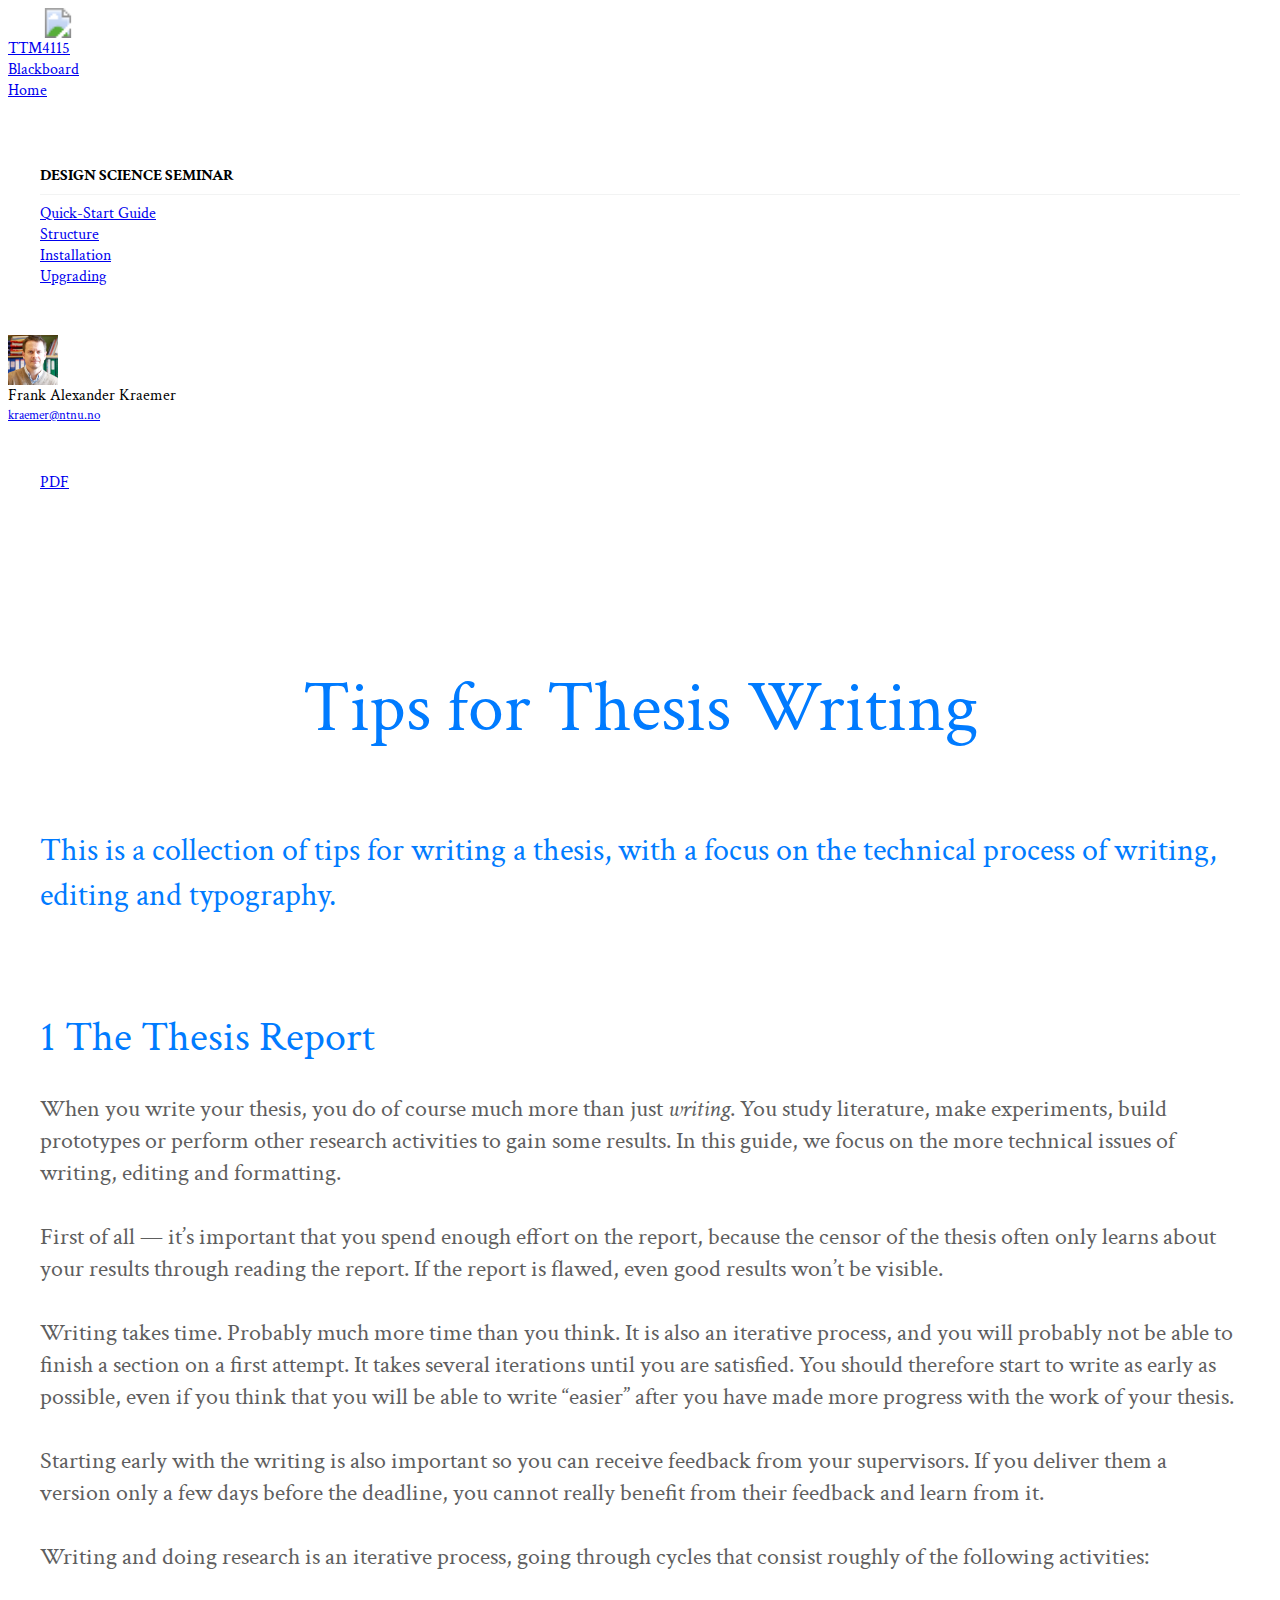
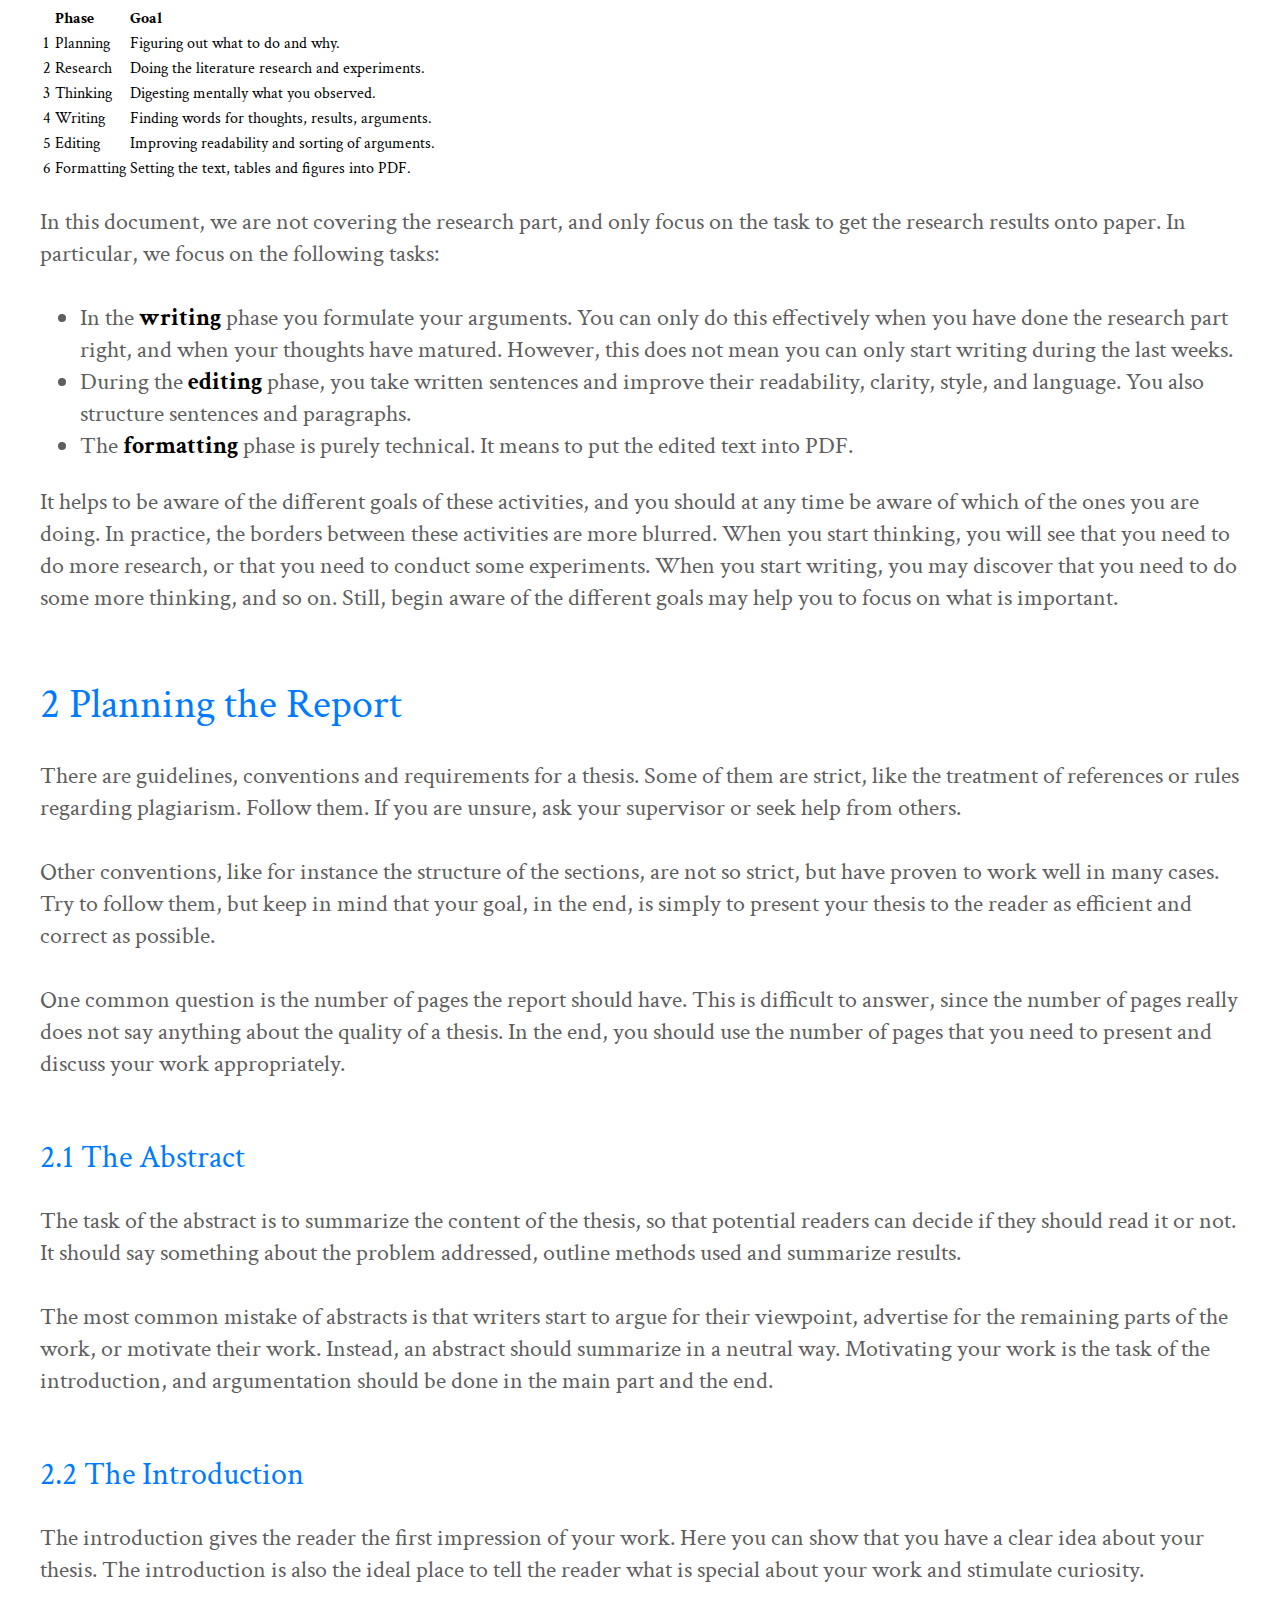
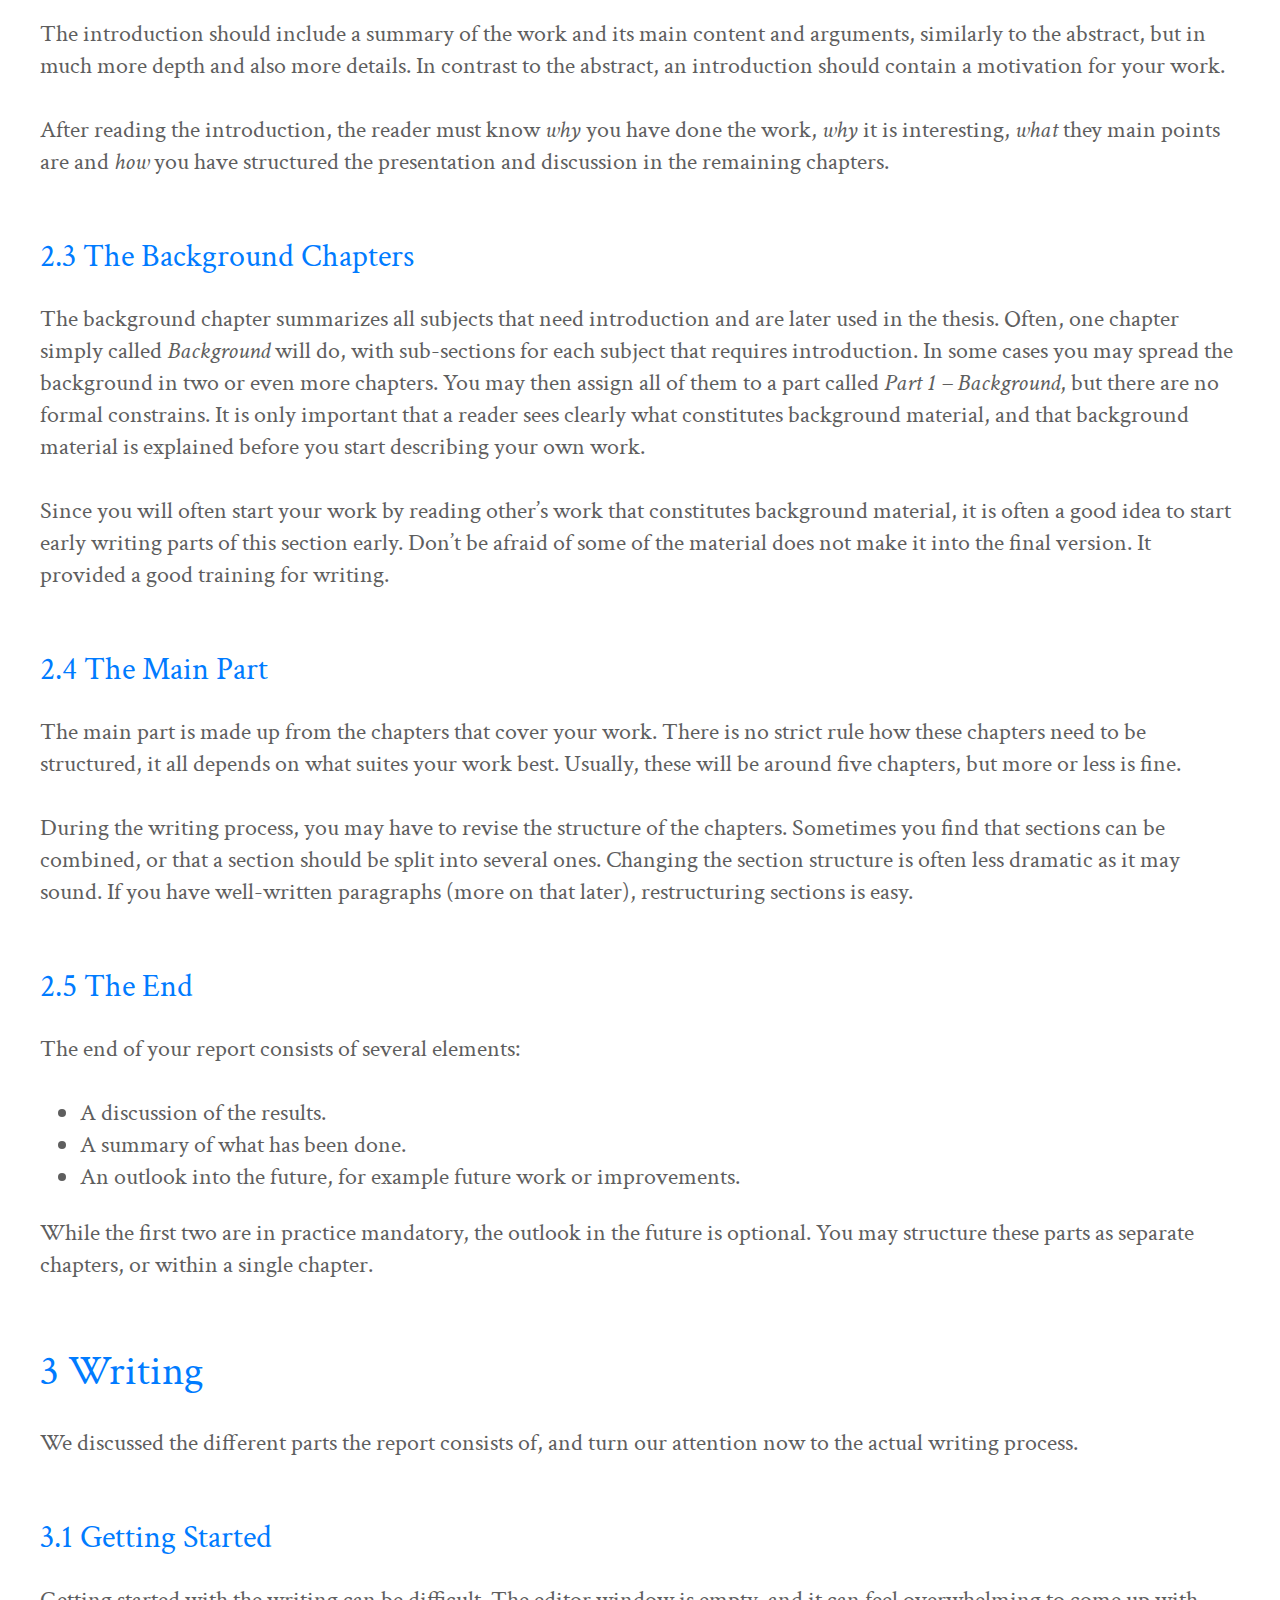
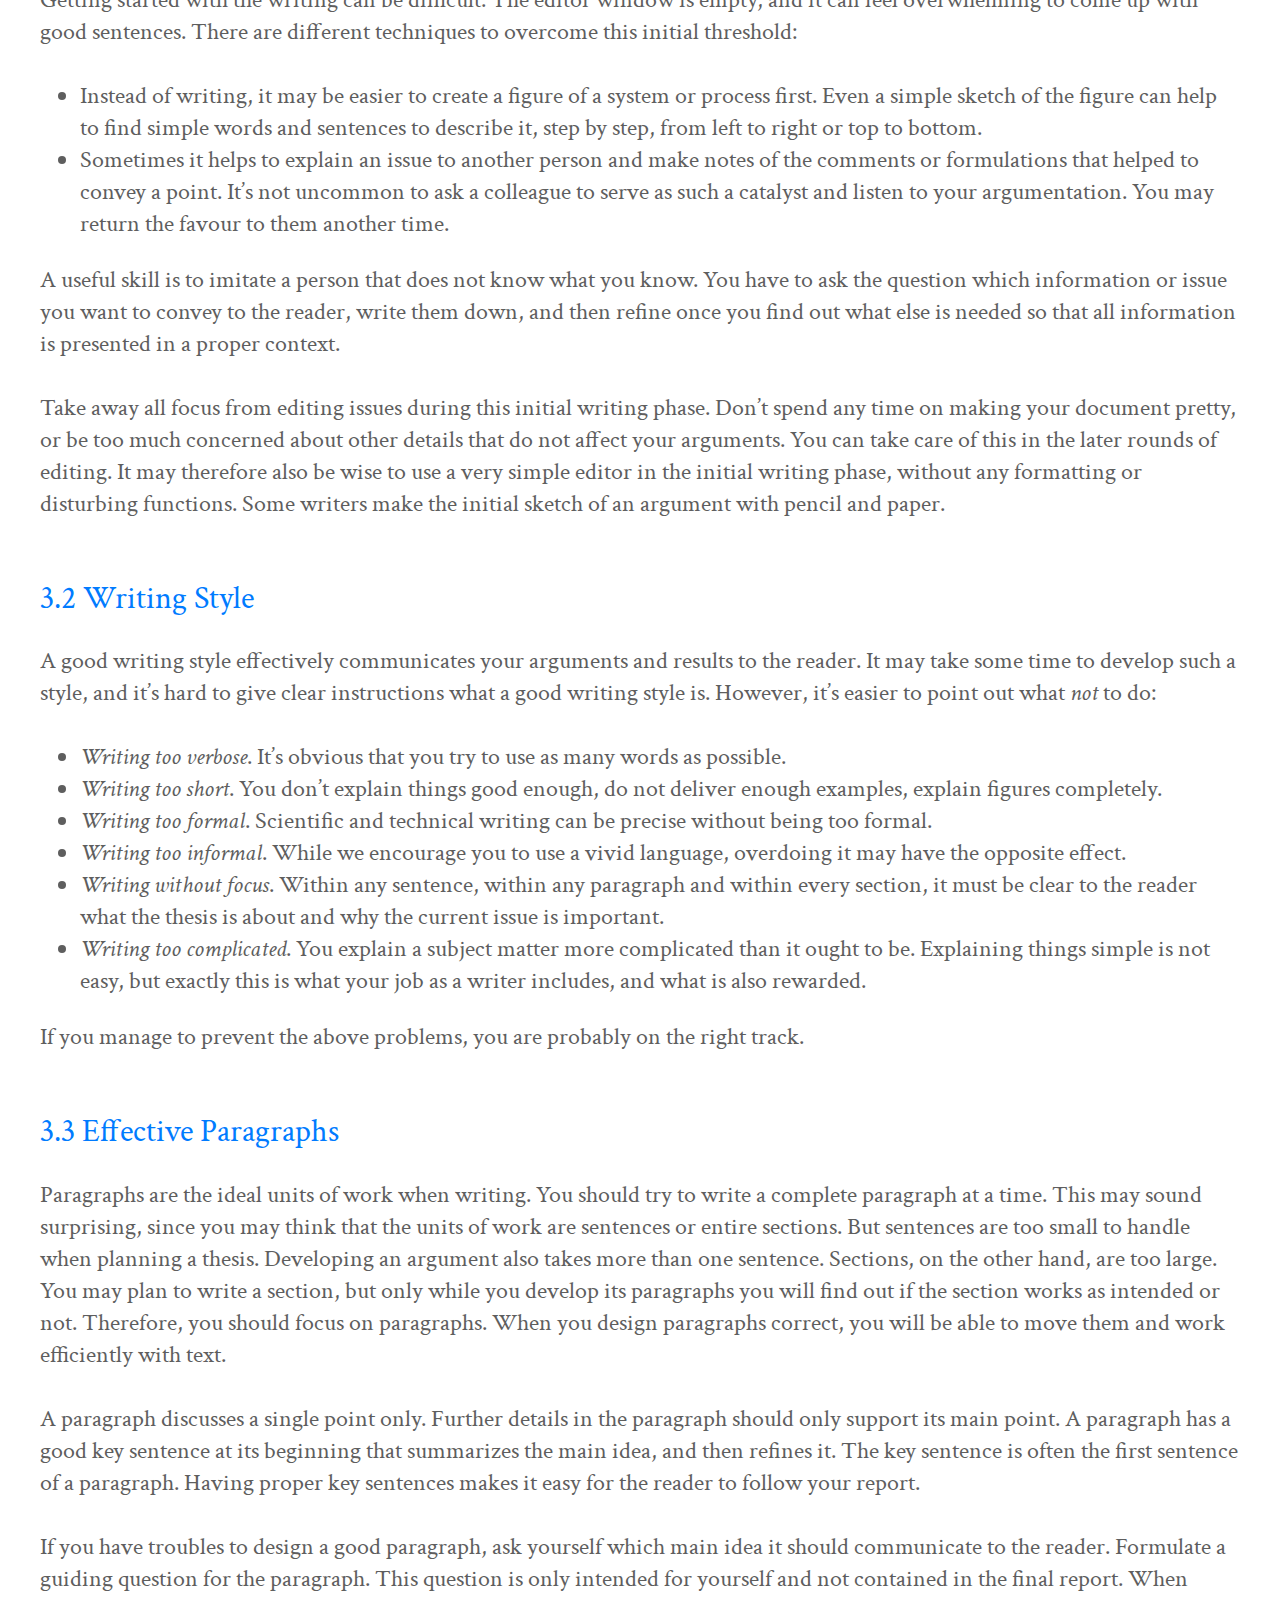
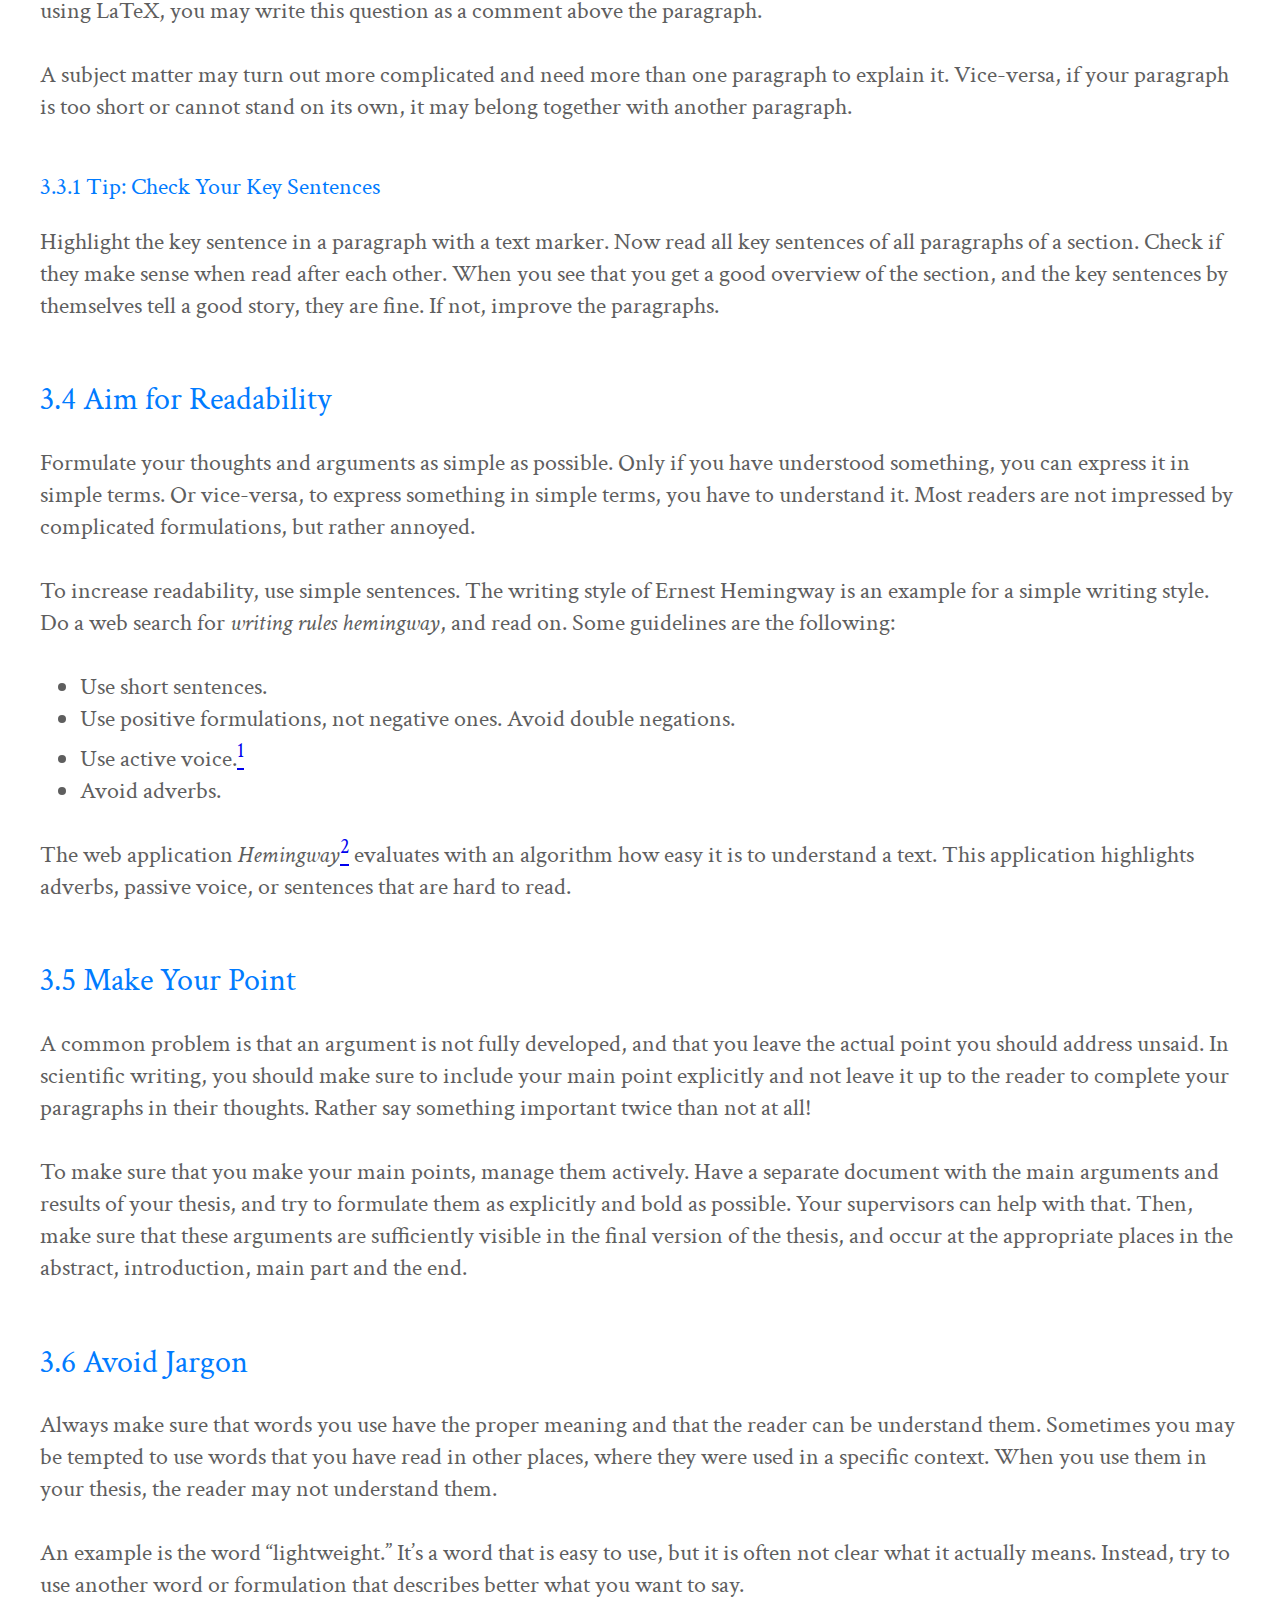
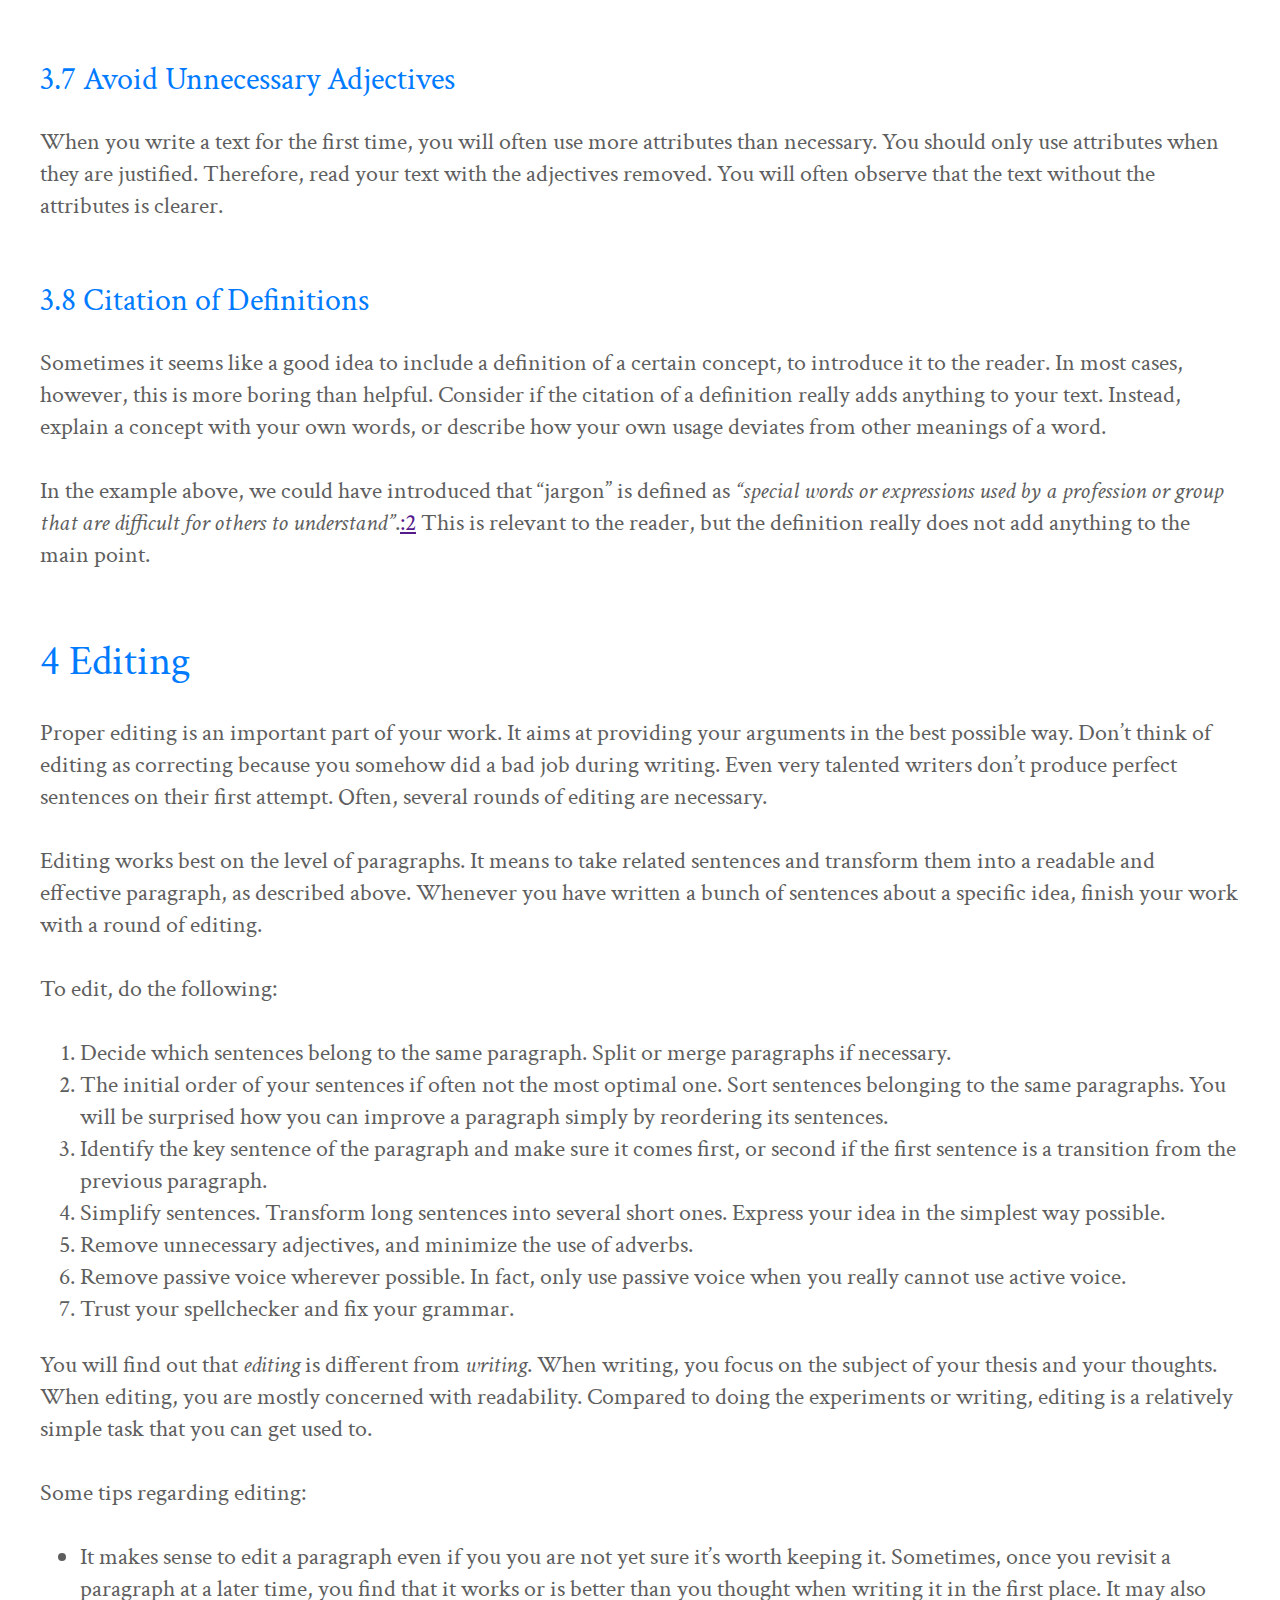
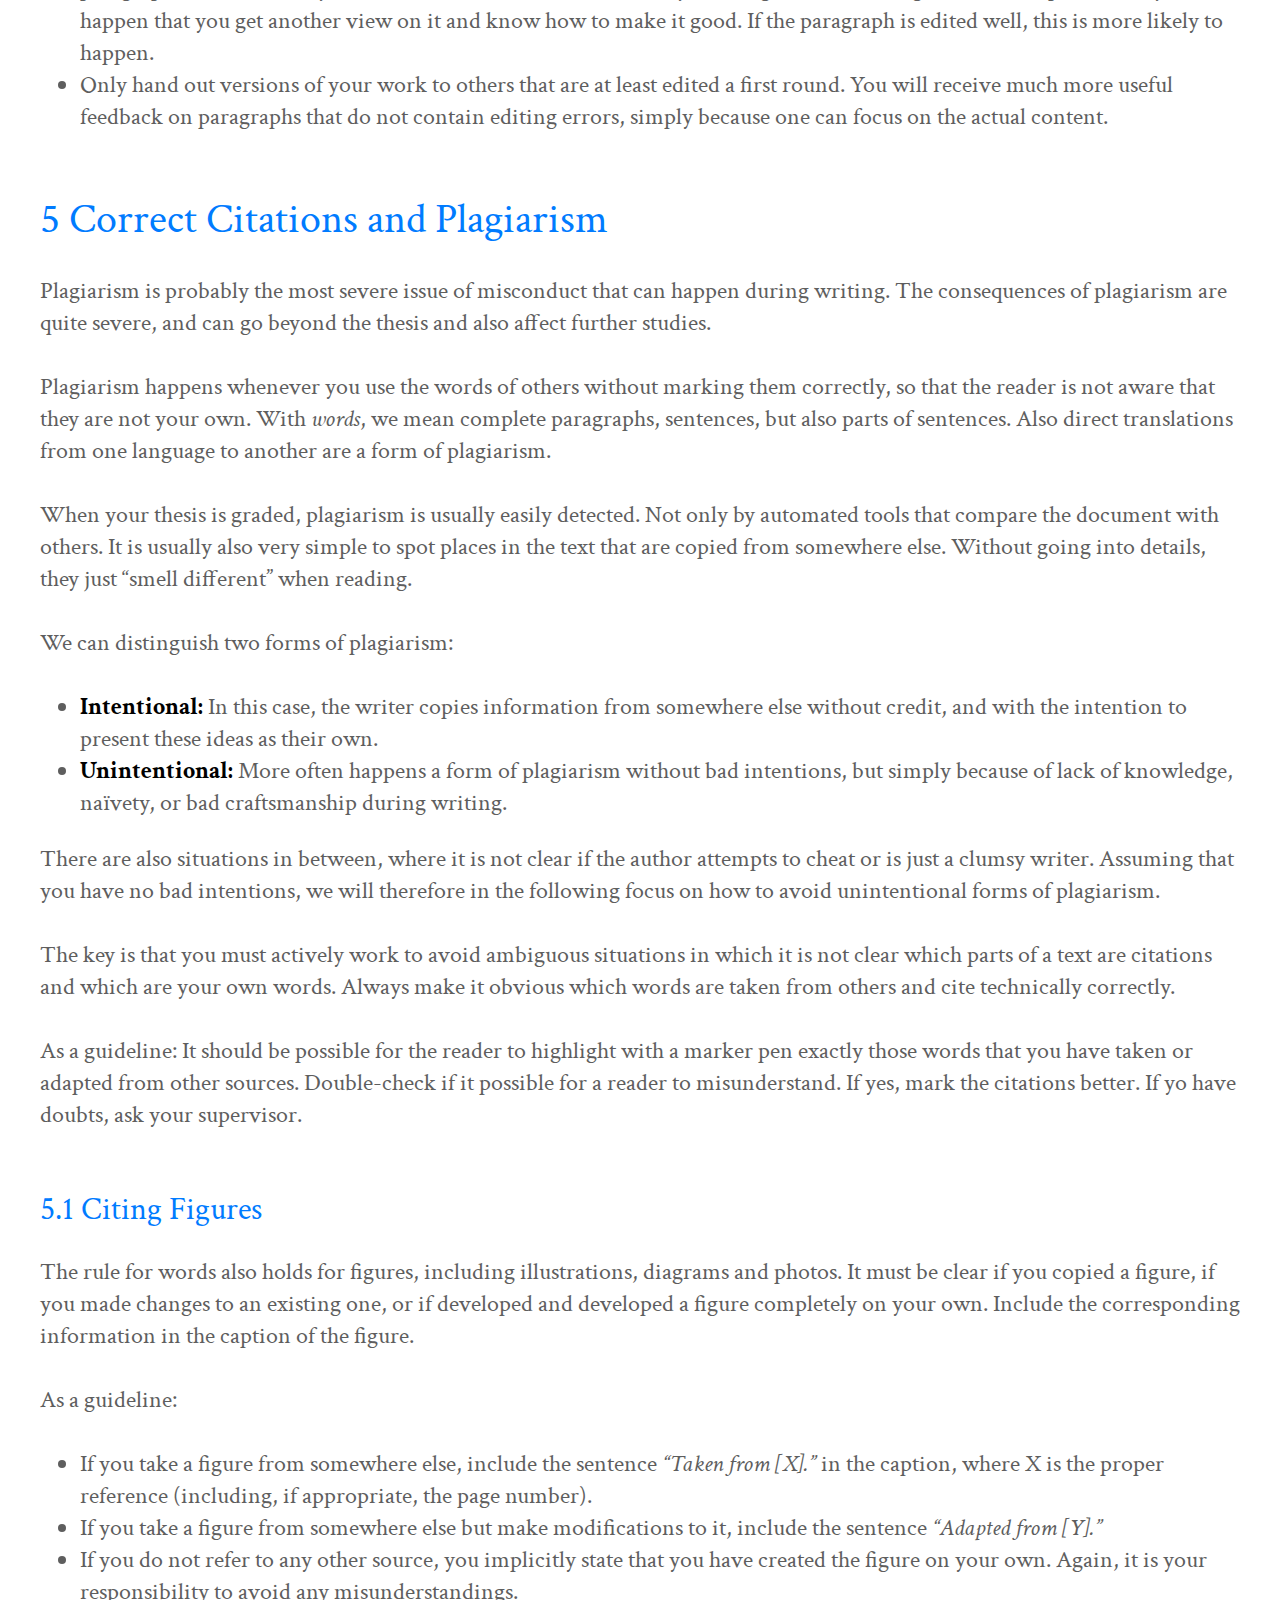
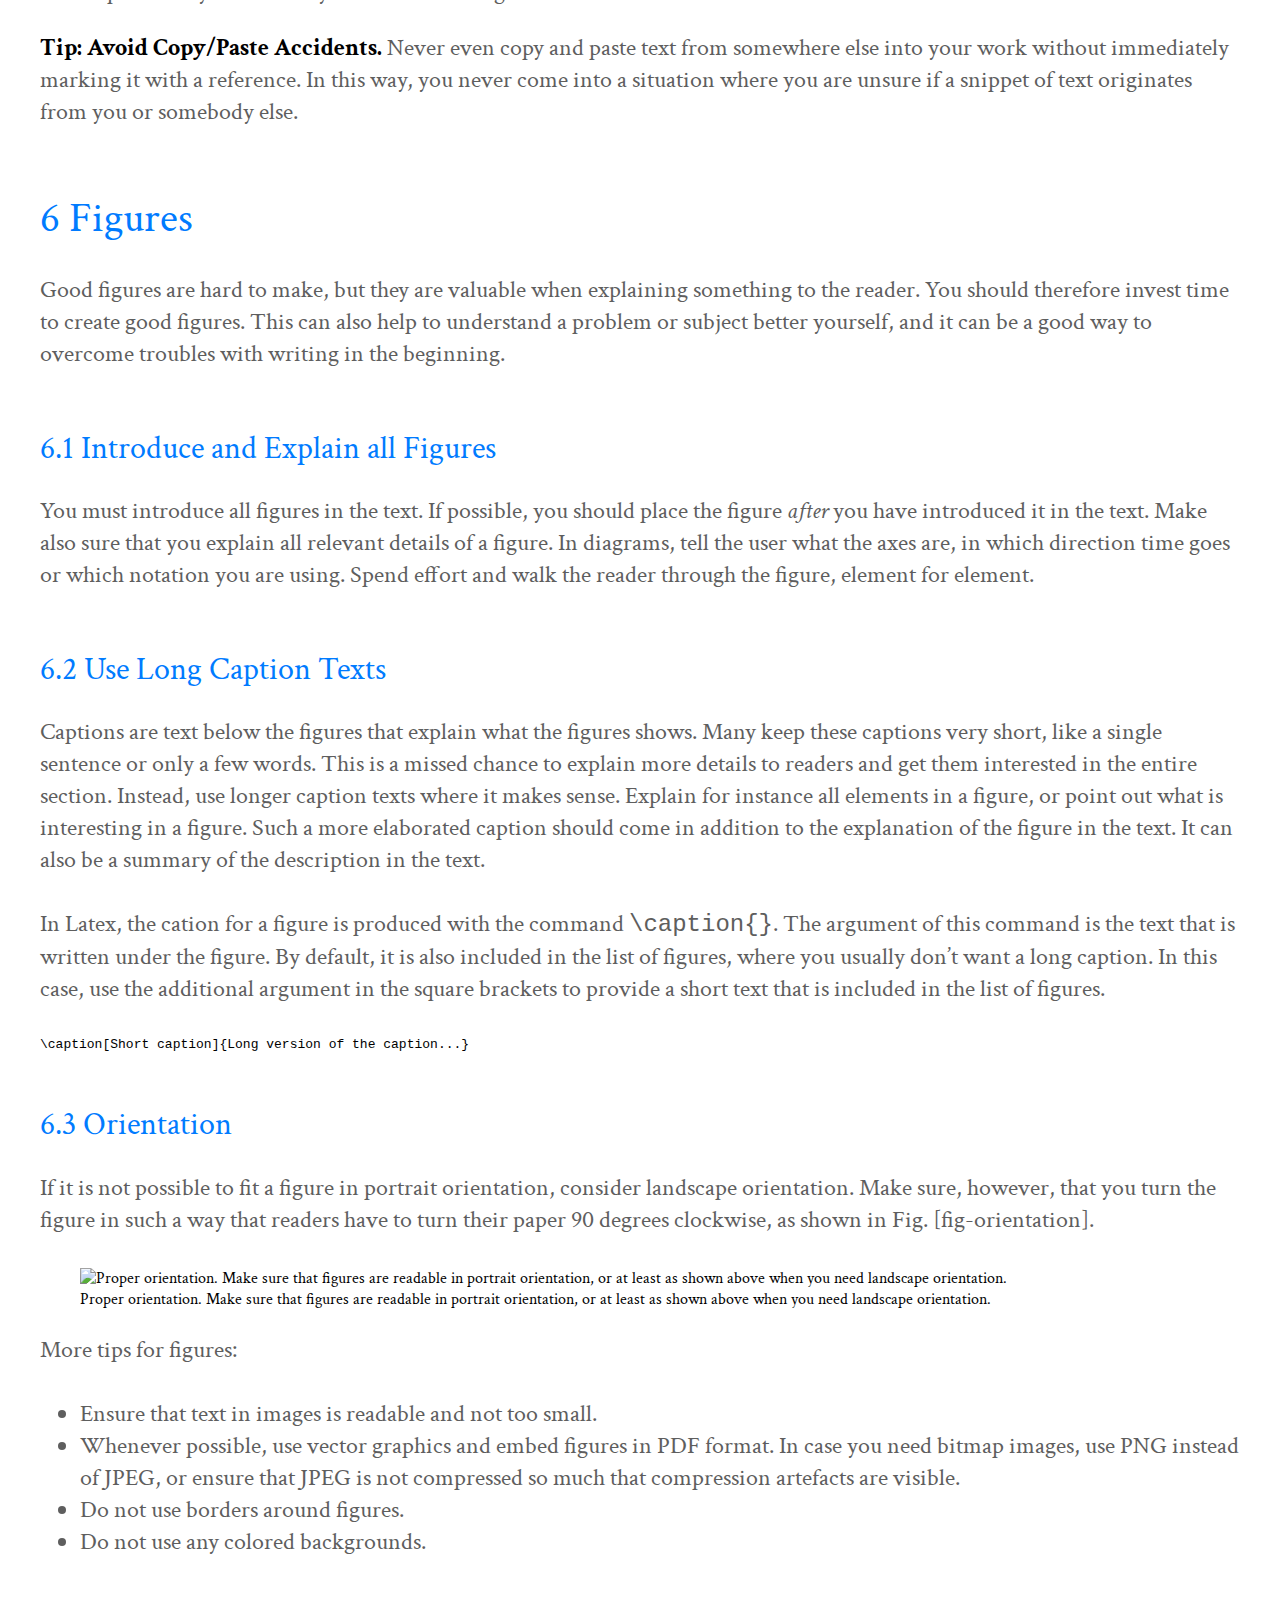
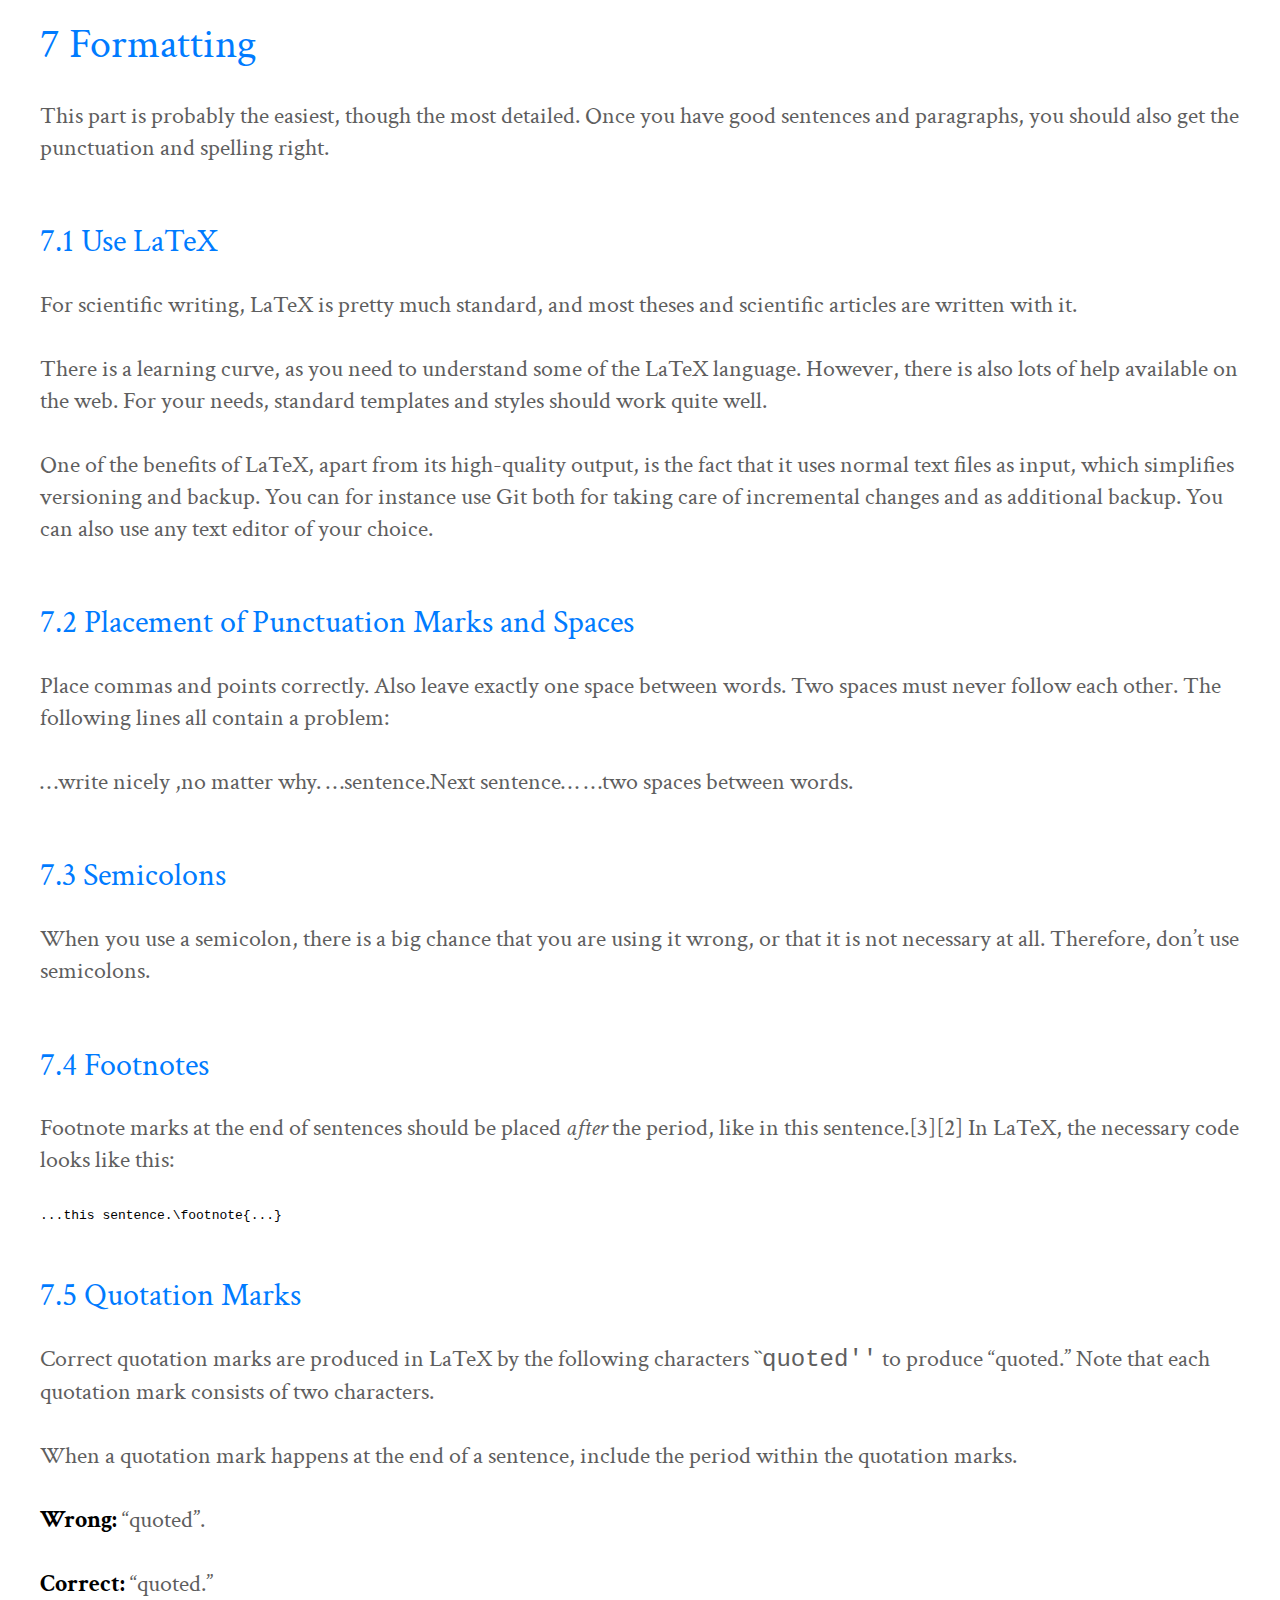
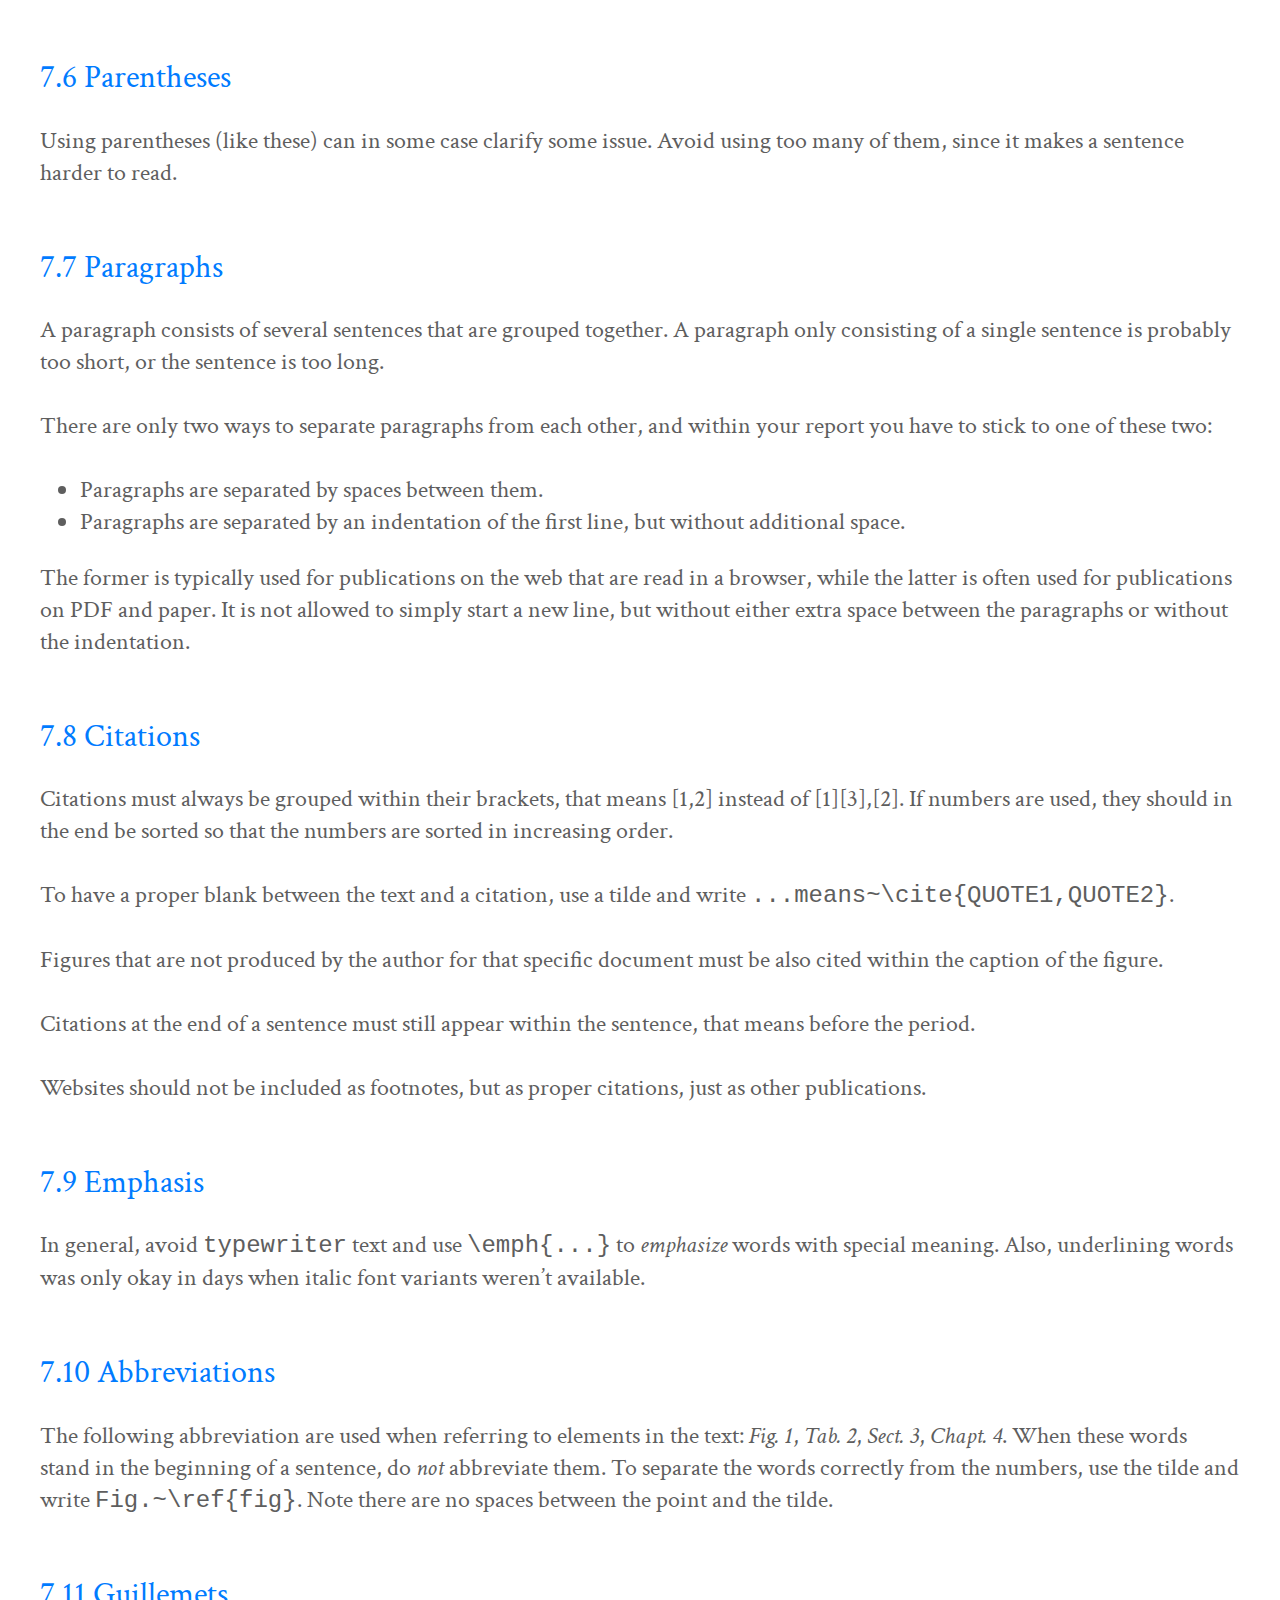
==== commit da5c775d: "no message" ====
--- a/docs/index.html
+++ b/docs/index.html
@@ -32,7 +32,7 @@
 
 .starter-template > h1 {
 	font-size: 2.6rem;
-	padding-top: 2rem
+	padding-top: 2rem;
 }
 
 .starter-template > h2 {
@@ -48,14 +48,15 @@
 h1.title {
 	font-size: 4.5rem;
 	padding-top: 2rem;
-	line-height: 5rem
+	line-height: 5rem;
+	text-align: center;
 }
 
 .starter-template > p, 
 .starter-template > ul,
 .starter-template > ol {
-	font-size: 1.5rem;
-	line-height: 1.7rem;
+	font-size: 24px;
+	line-height: 32px;
 	color: #5E5E5E;
 }
 
@@ -109,8 +110,8 @@
 
 .abstract {
 color: rgb(0, 123, 255); 
-font-size: 1.5rem;
-line-height: 1.7rem;
+font-size: 32px;
+line-height: 1.4em;
 padding: 2rem 0 2rem 0;
 }
 
@@ -202,7 +203,7 @@
  
   
 <h1 id="the-thesis-report"><span class="header-section-number">1</span> The Thesis Report</h1>
-<p>When you write your thesis, you do of course much more than just writing. You study literature, make experiments, build prototypes or perform other research activities to gain some results. In this guide, we focus on the more technical issues of writing, editing and formatting.</p>
+<p>When you write your thesis, you do of course much more than just <em>writing</em>. You study literature, make experiments, build prototypes or perform other research activities to gain some results. In this guide, we focus on the more technical issues of writing, editing and formatting.</p>
 <p>First of all — it’s important that you spend enough effort on the report, because the censor of the thesis often only learns about your results through reading the report. If the report is flawed, even good results won’t be visible.</p>
 <p>Writing takes time. Probably much more time than you think. It is also an iterative process, and you will probably not be able to finish a section on a first attempt. It takes several iterations until you are satisfied. You should therefore start to write as early as possible, even if you think that you will be able to write “easier” after you have made more progress with the work of your thesis.</p>
 <p>Starting early with the writing is also important so you can receive feedback from your supervisors. If you deliver them a version only a few days before the deadline, you cannot really benefit from their feedback and learn from it.</p>
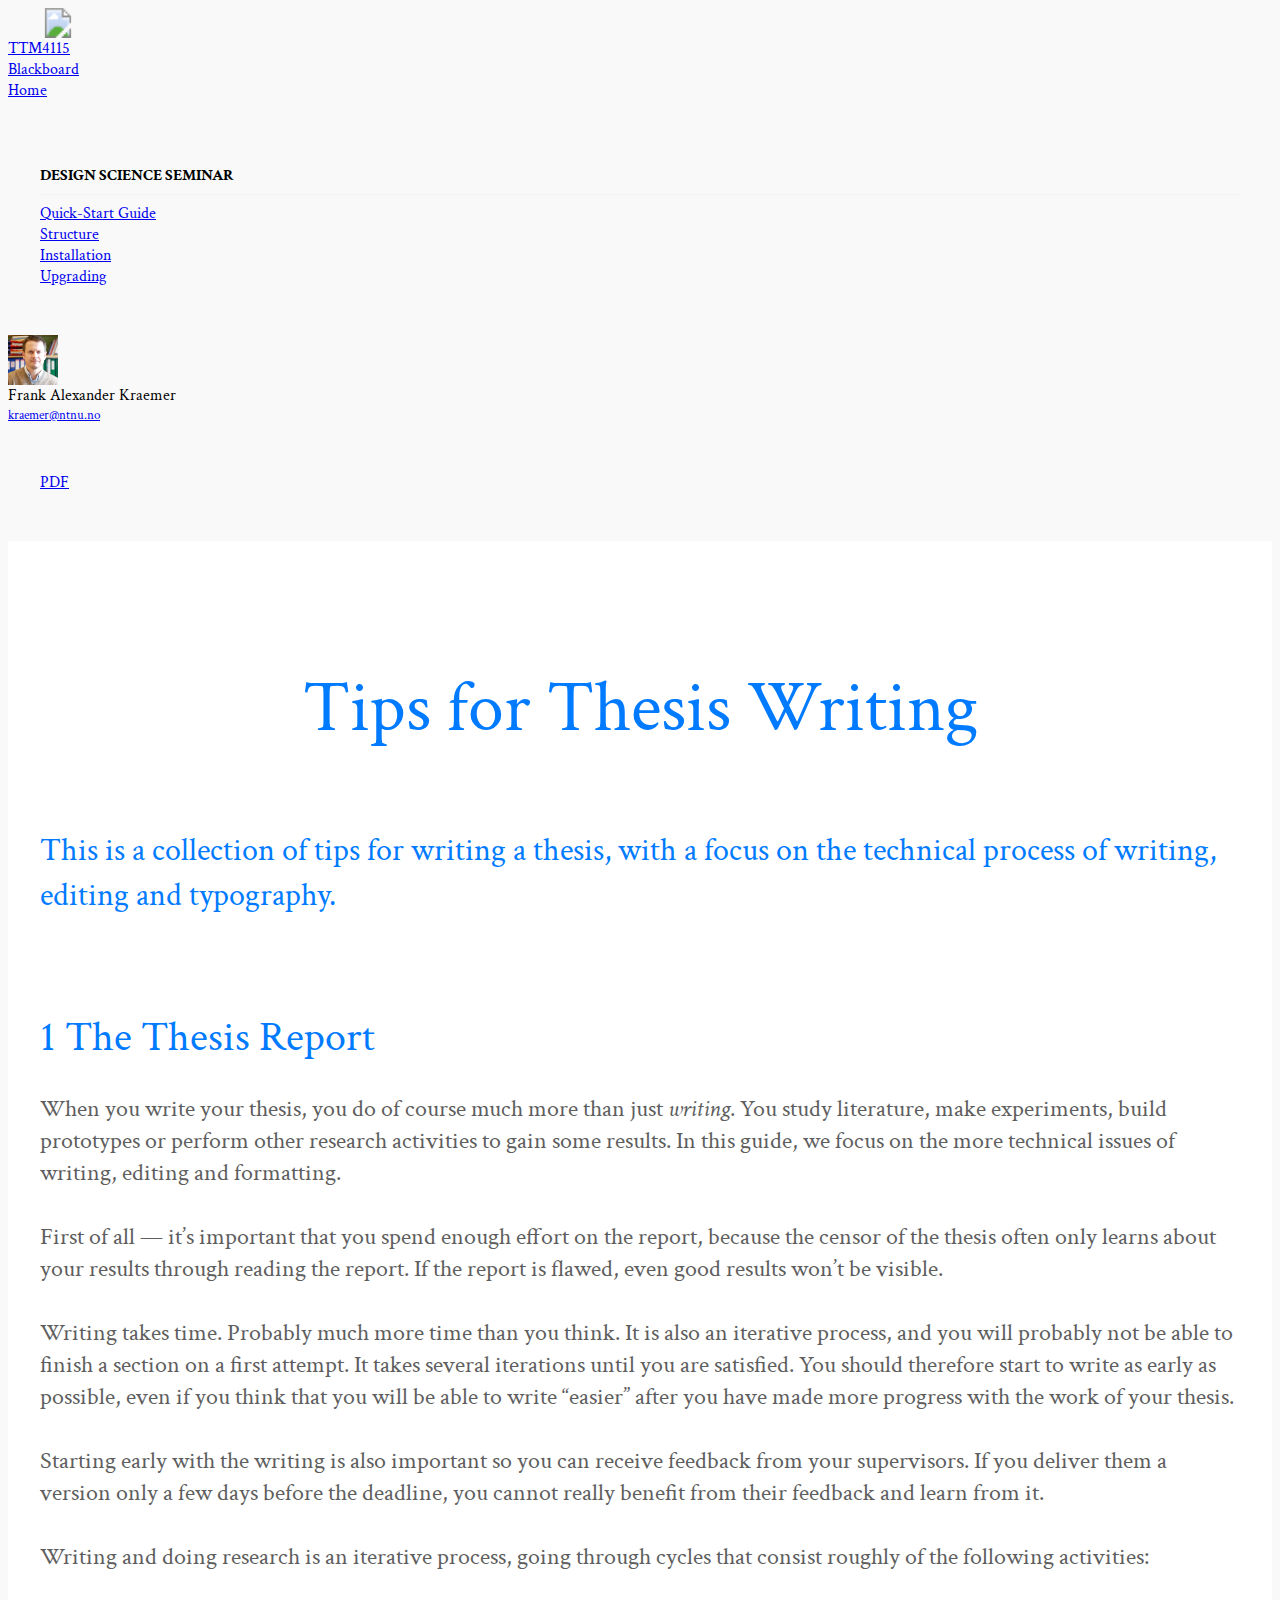
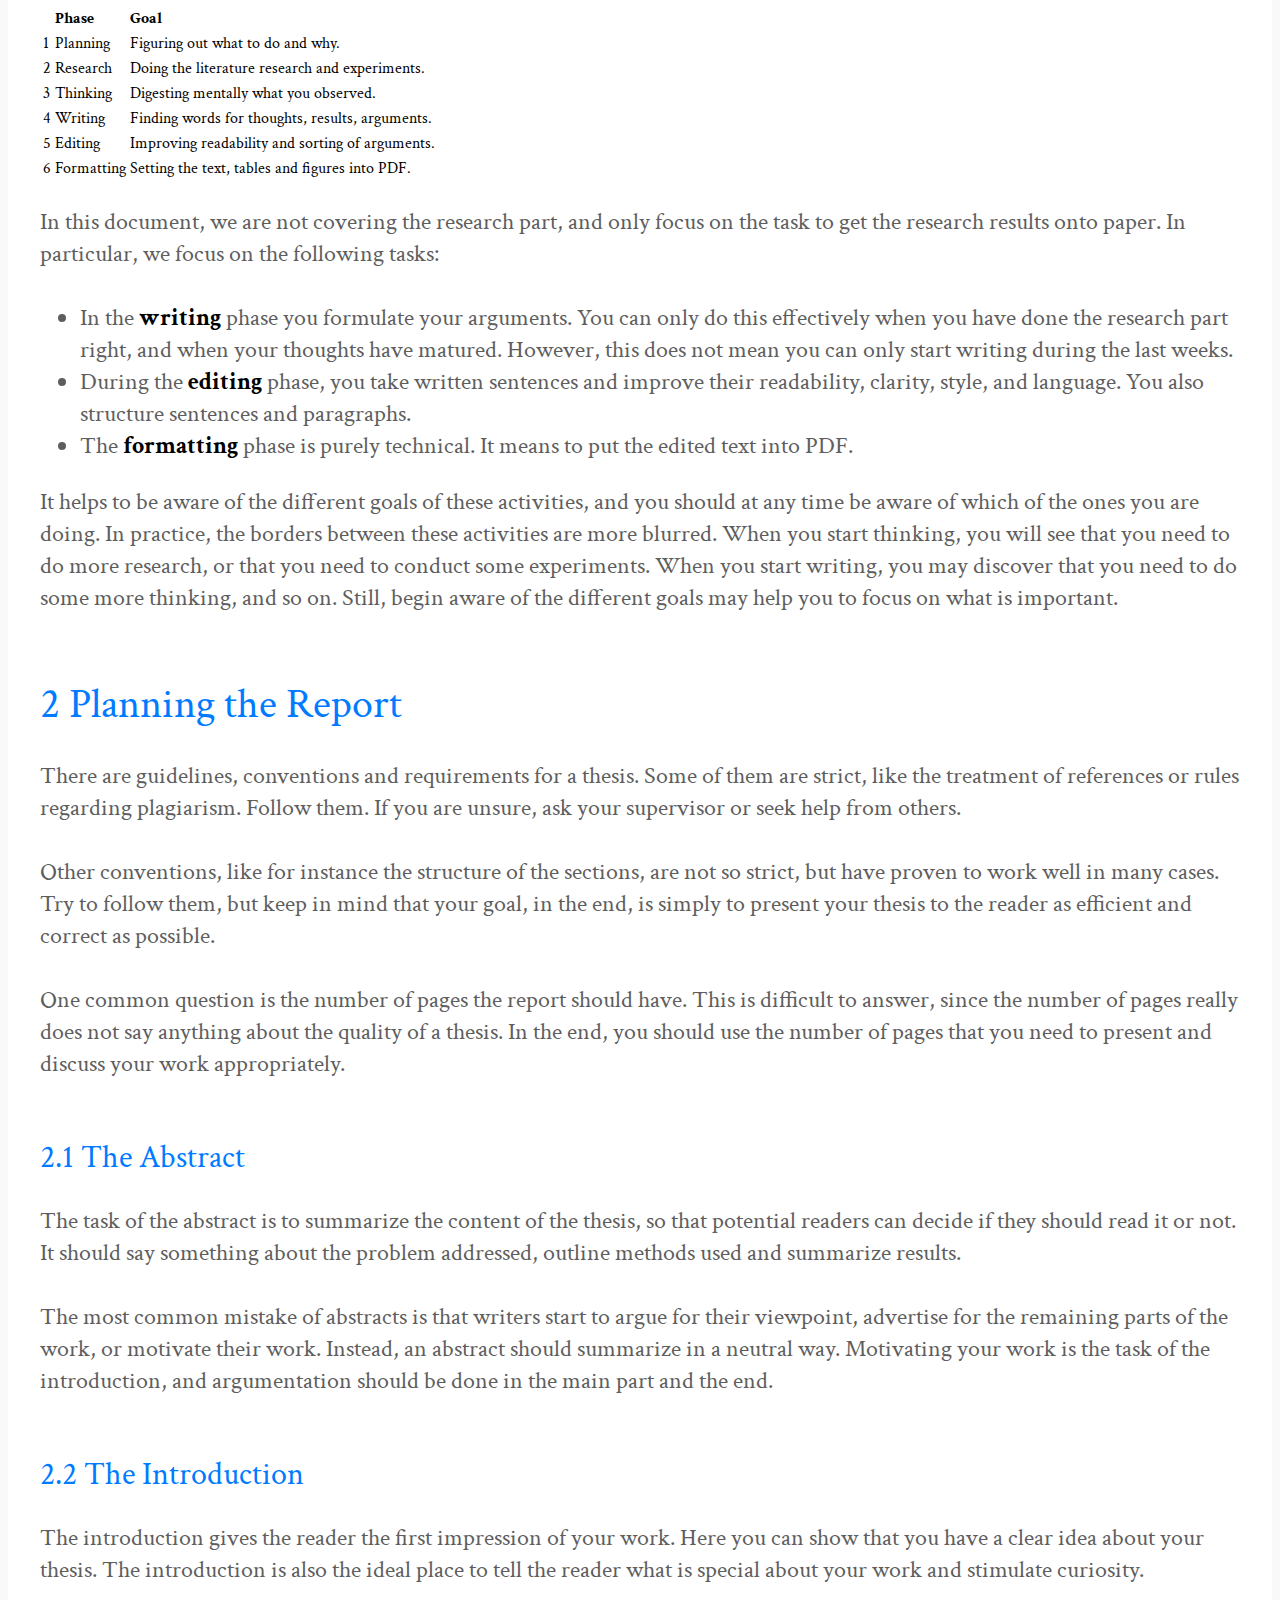
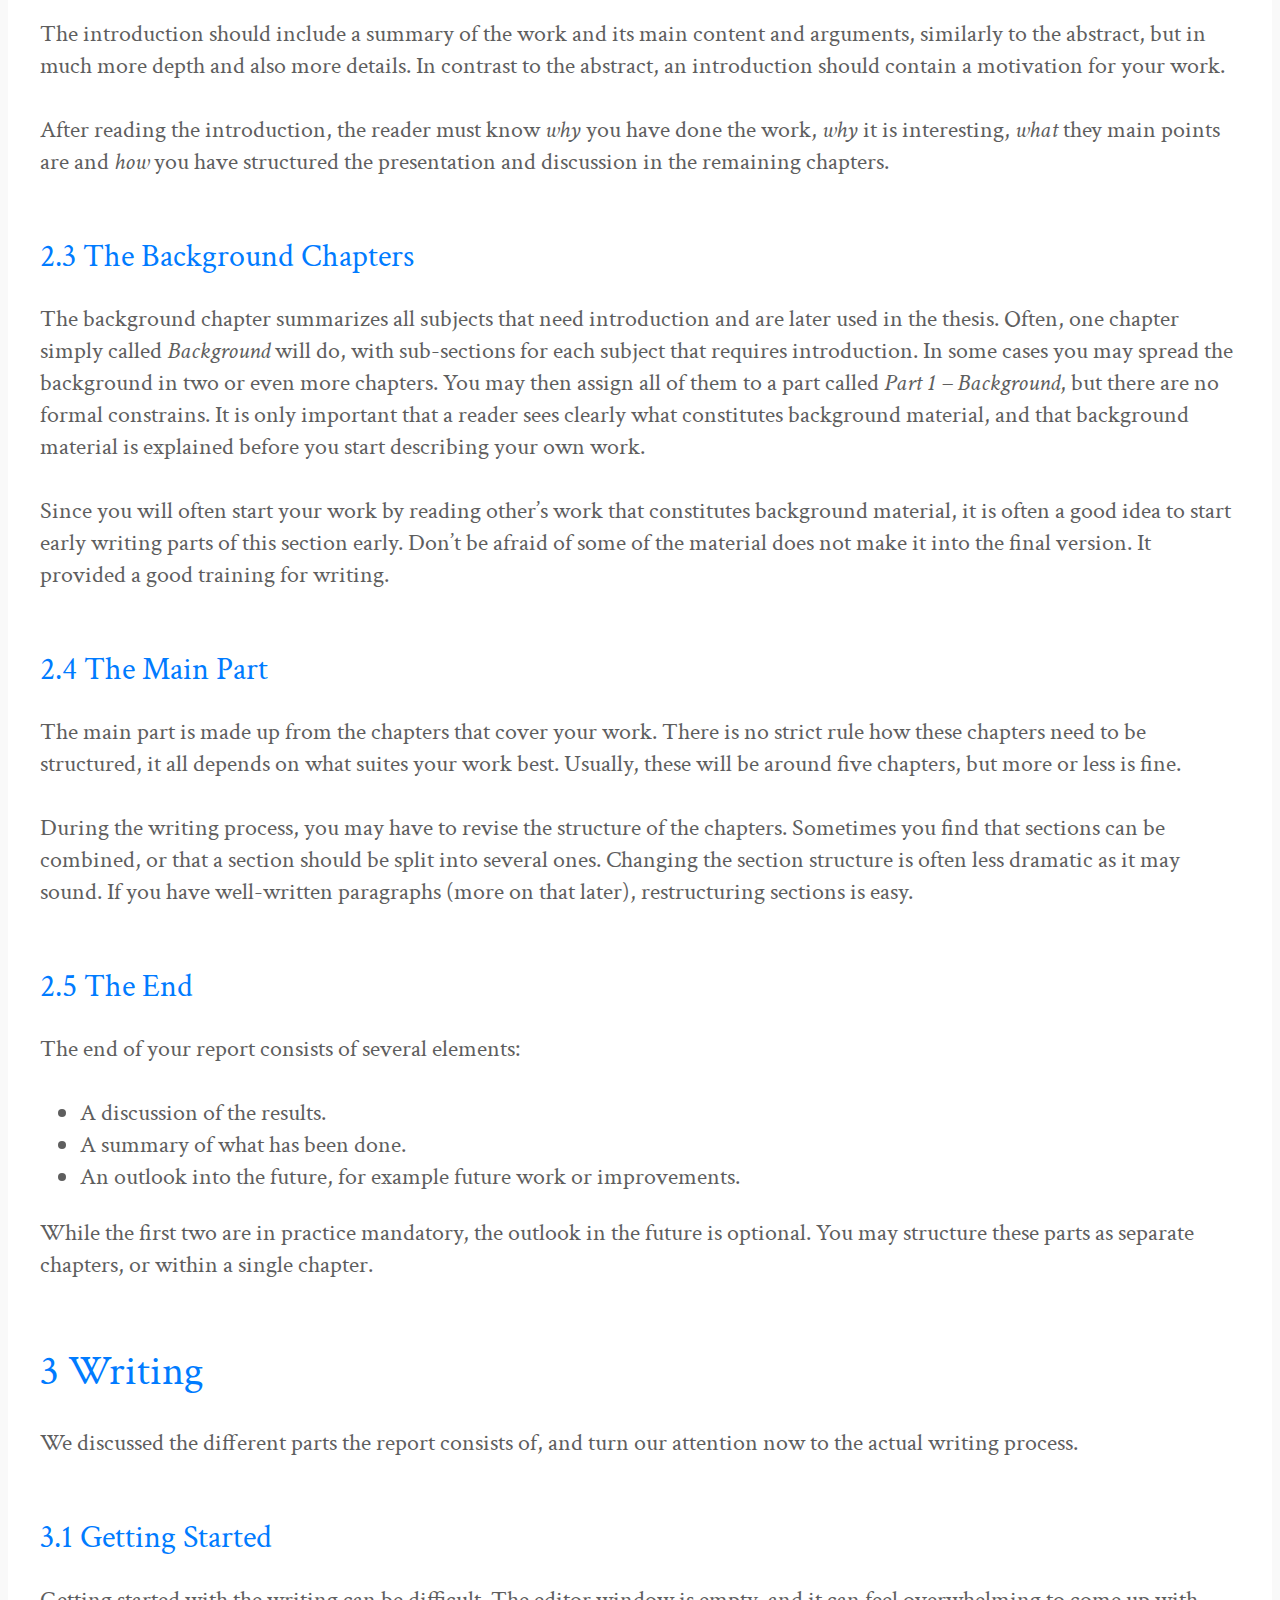
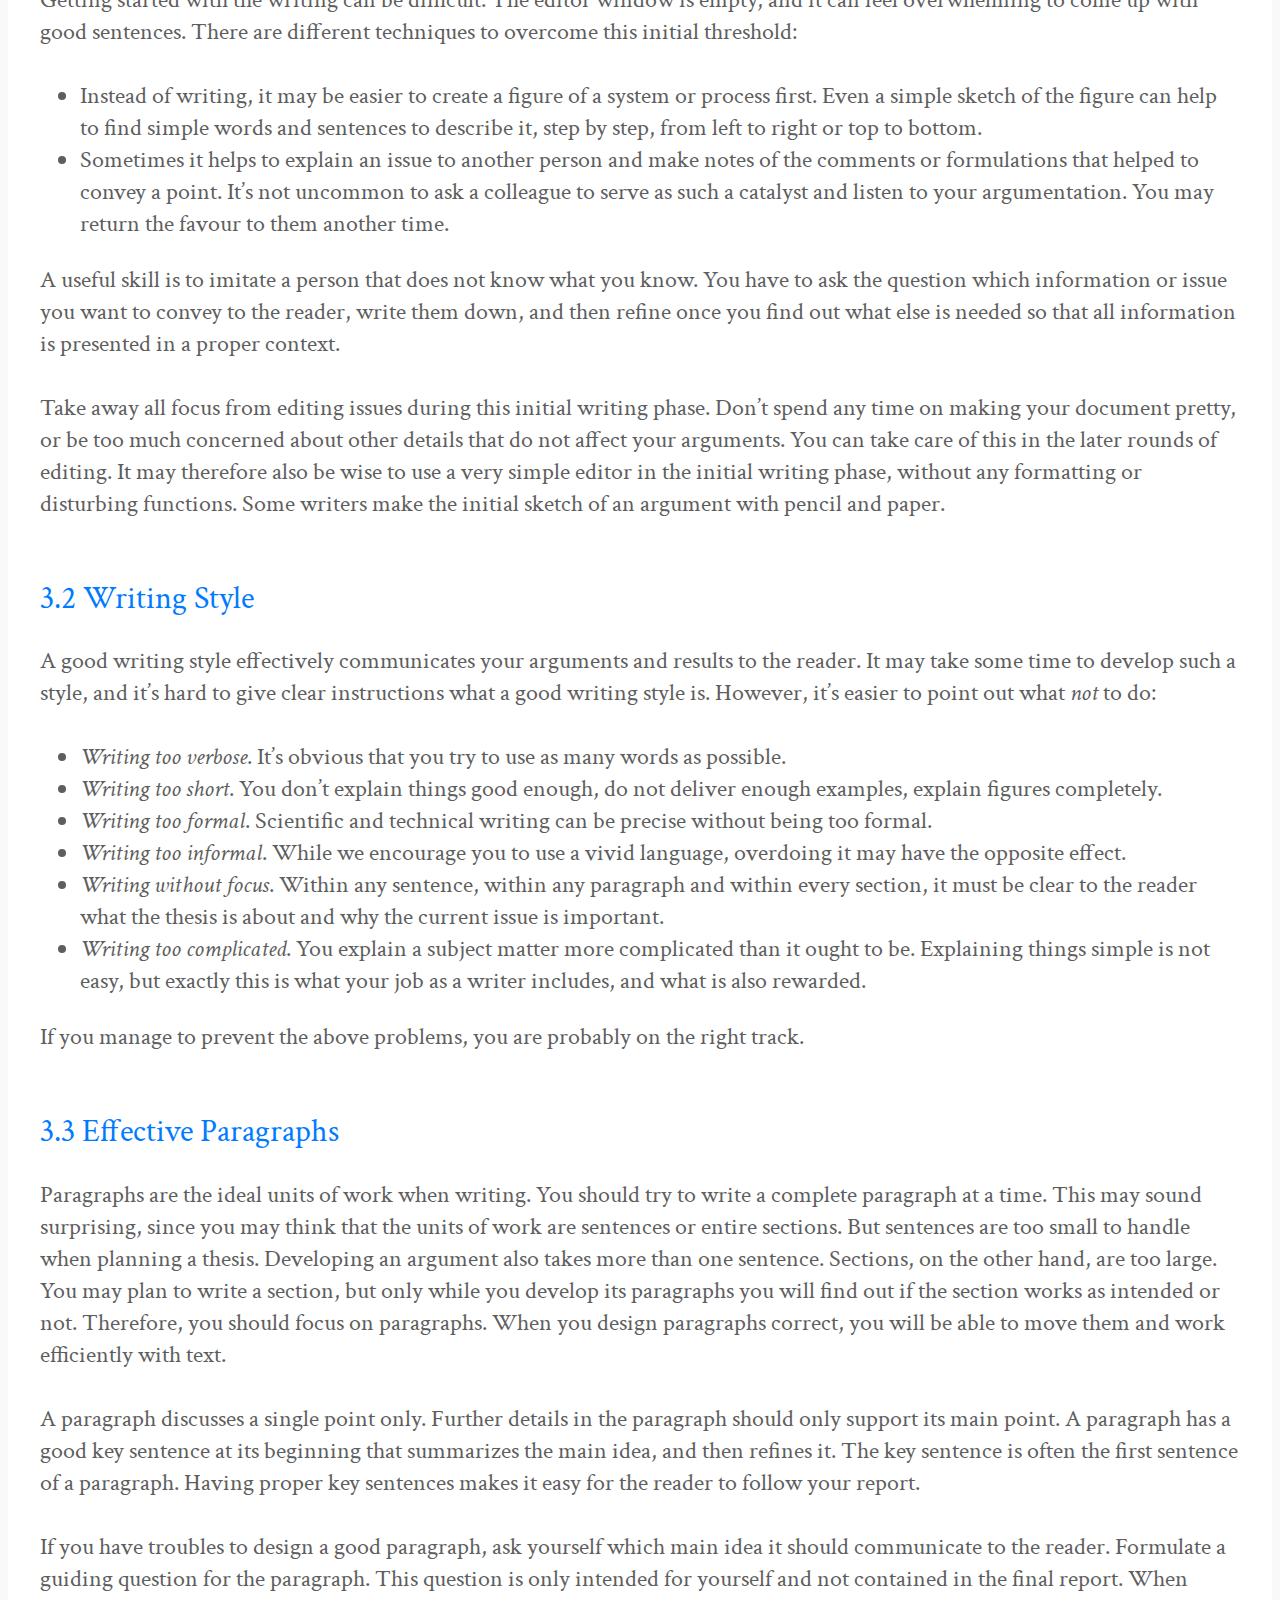
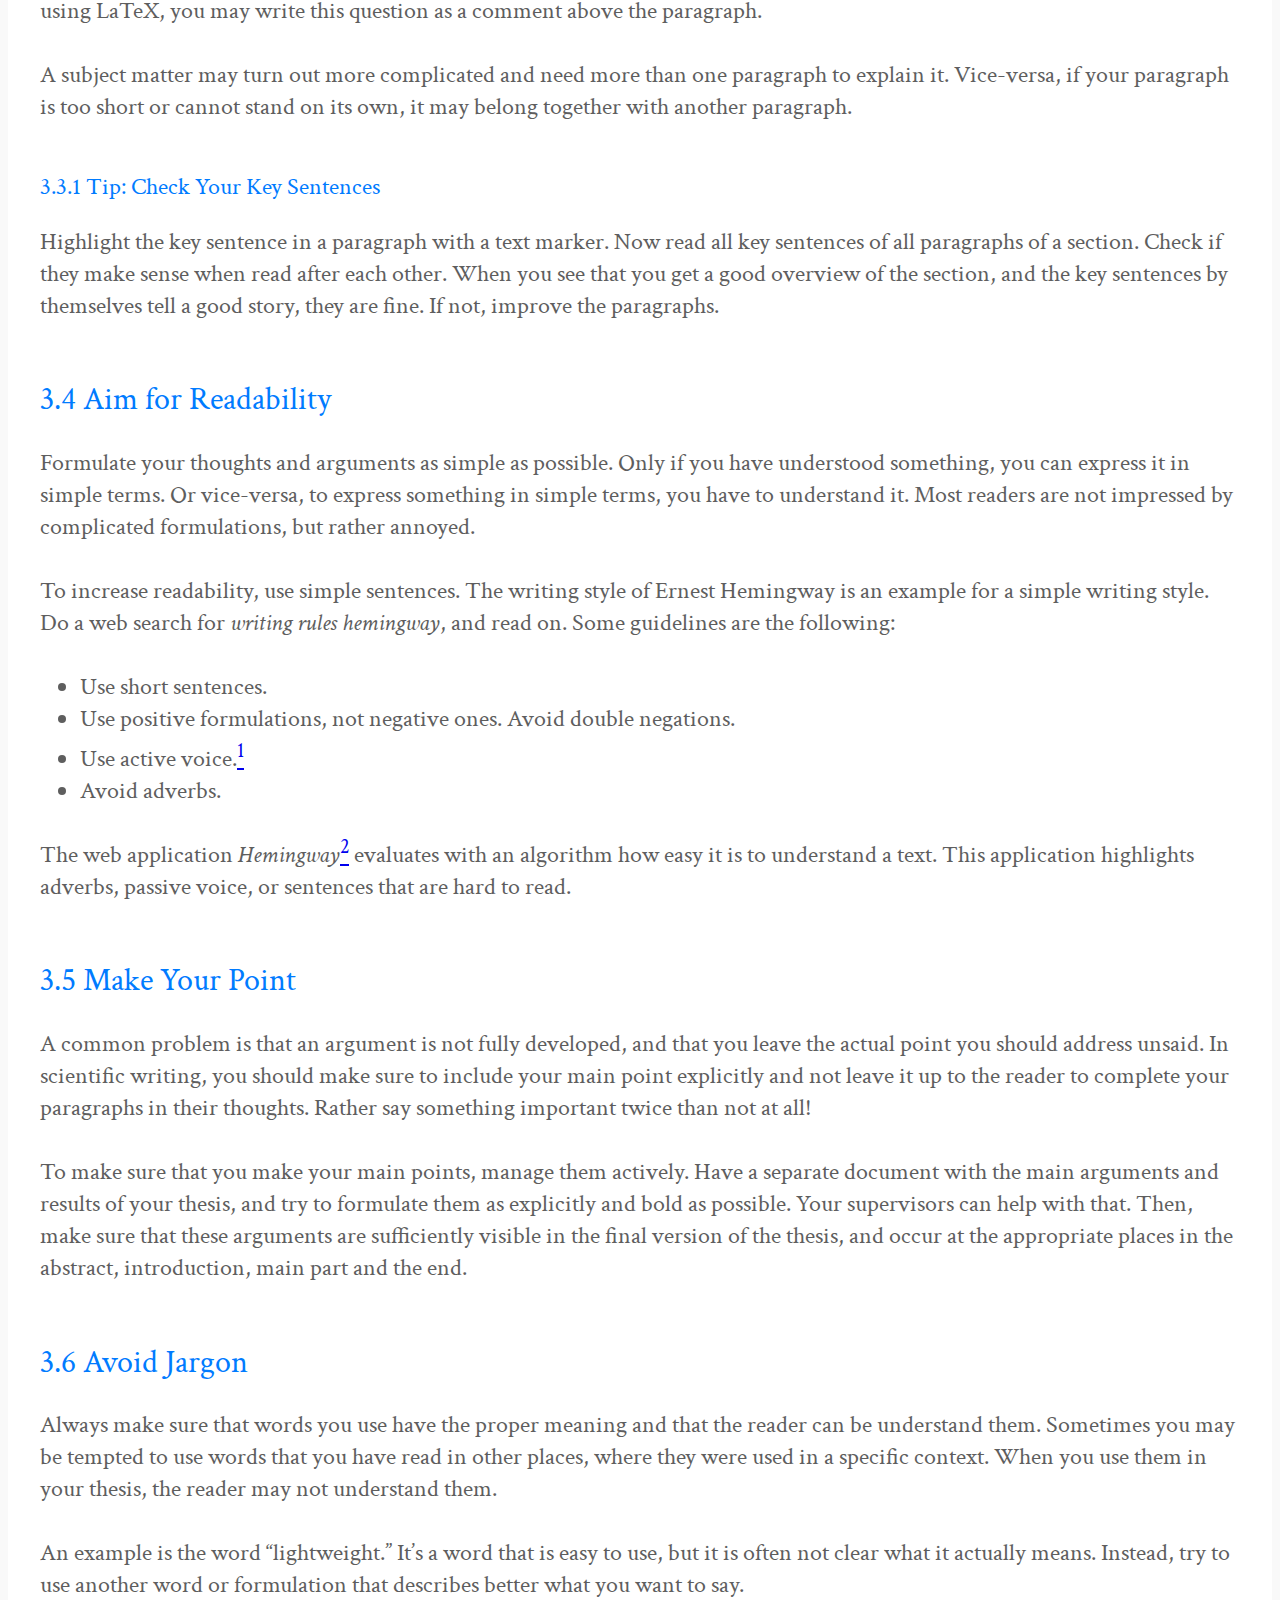
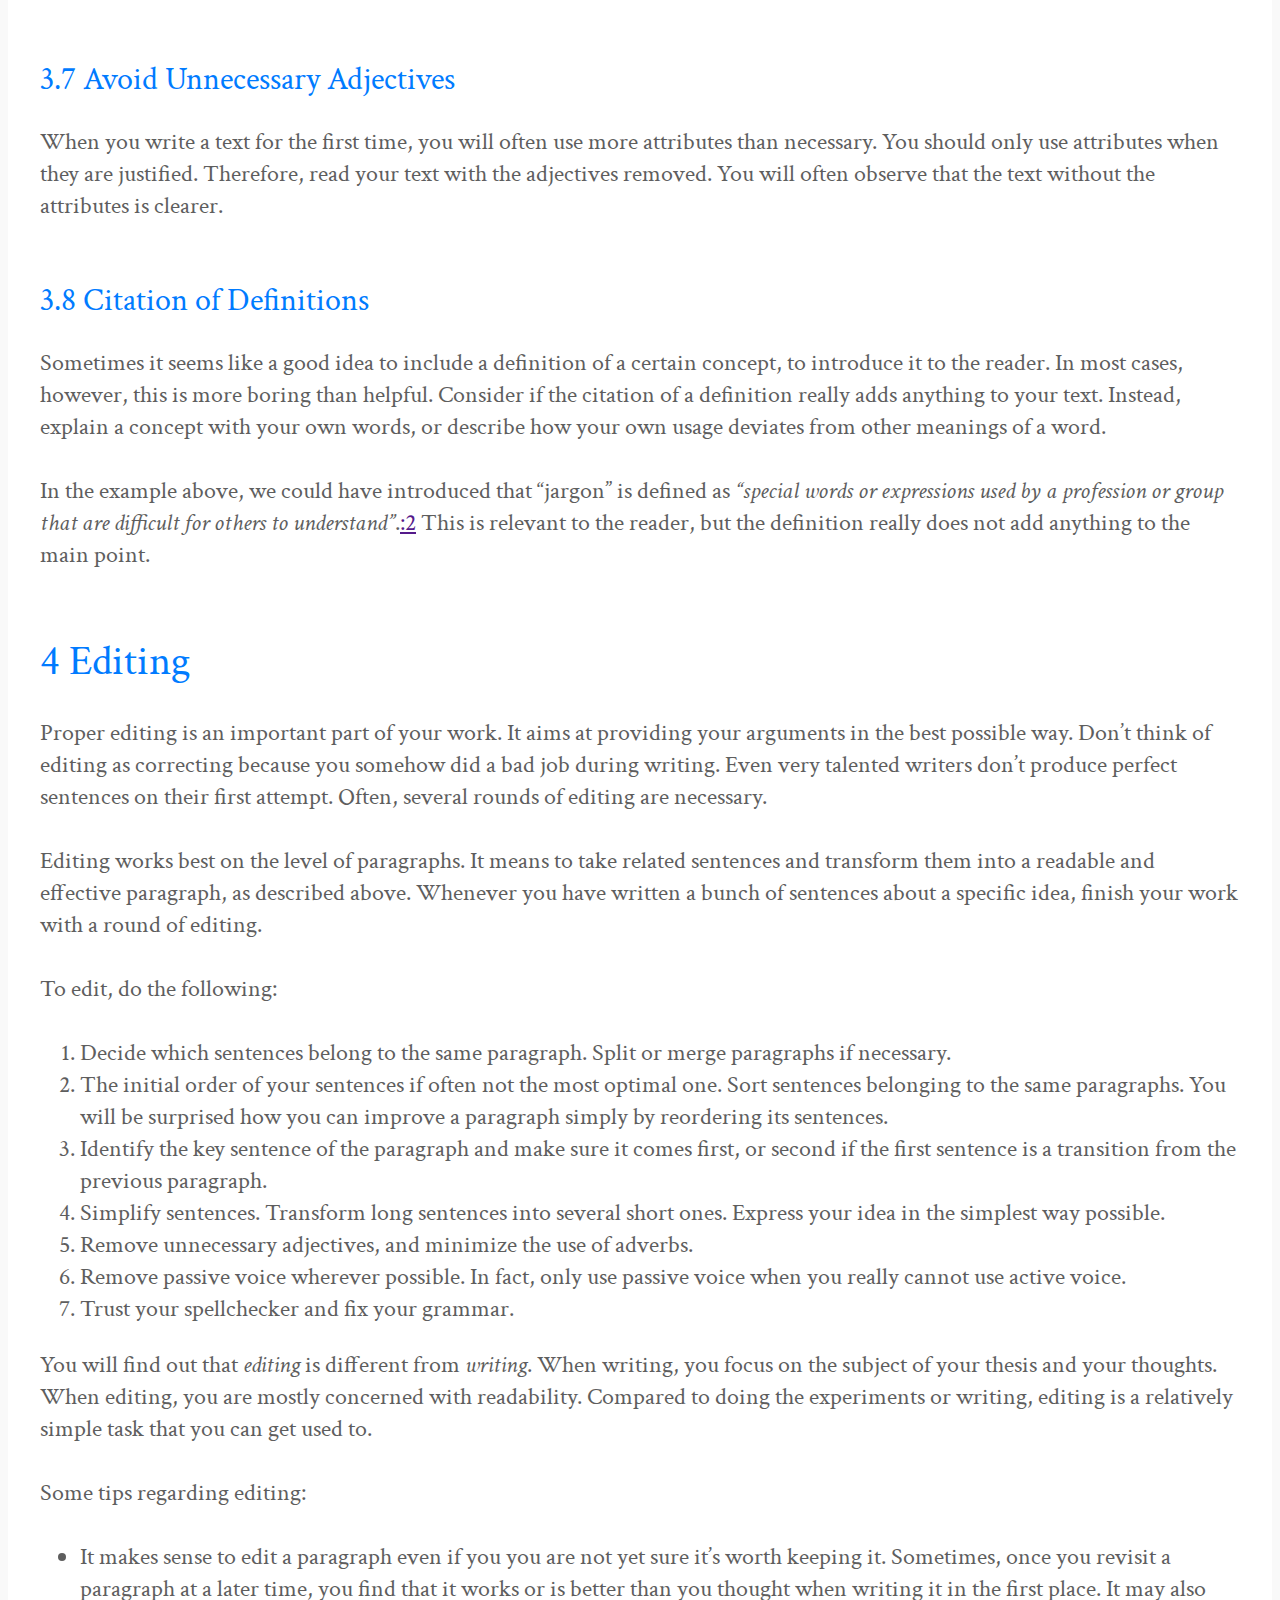
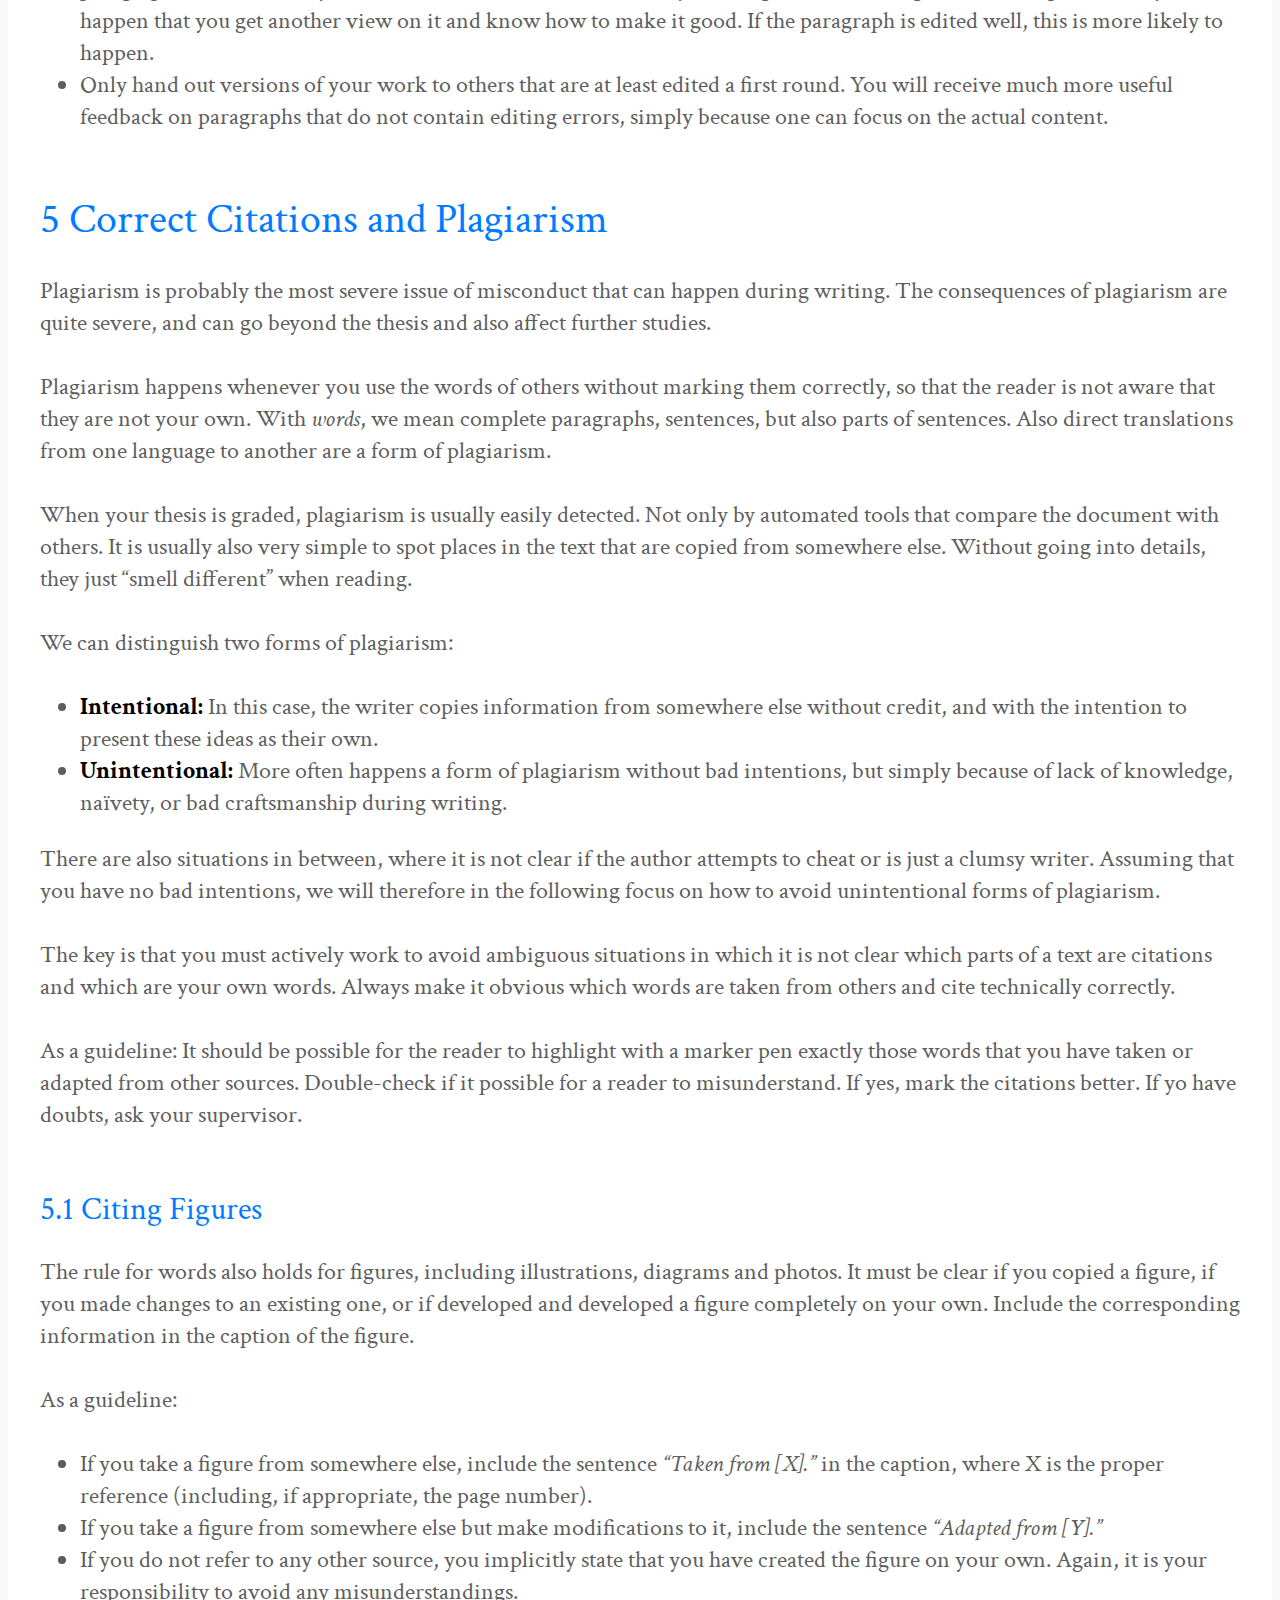
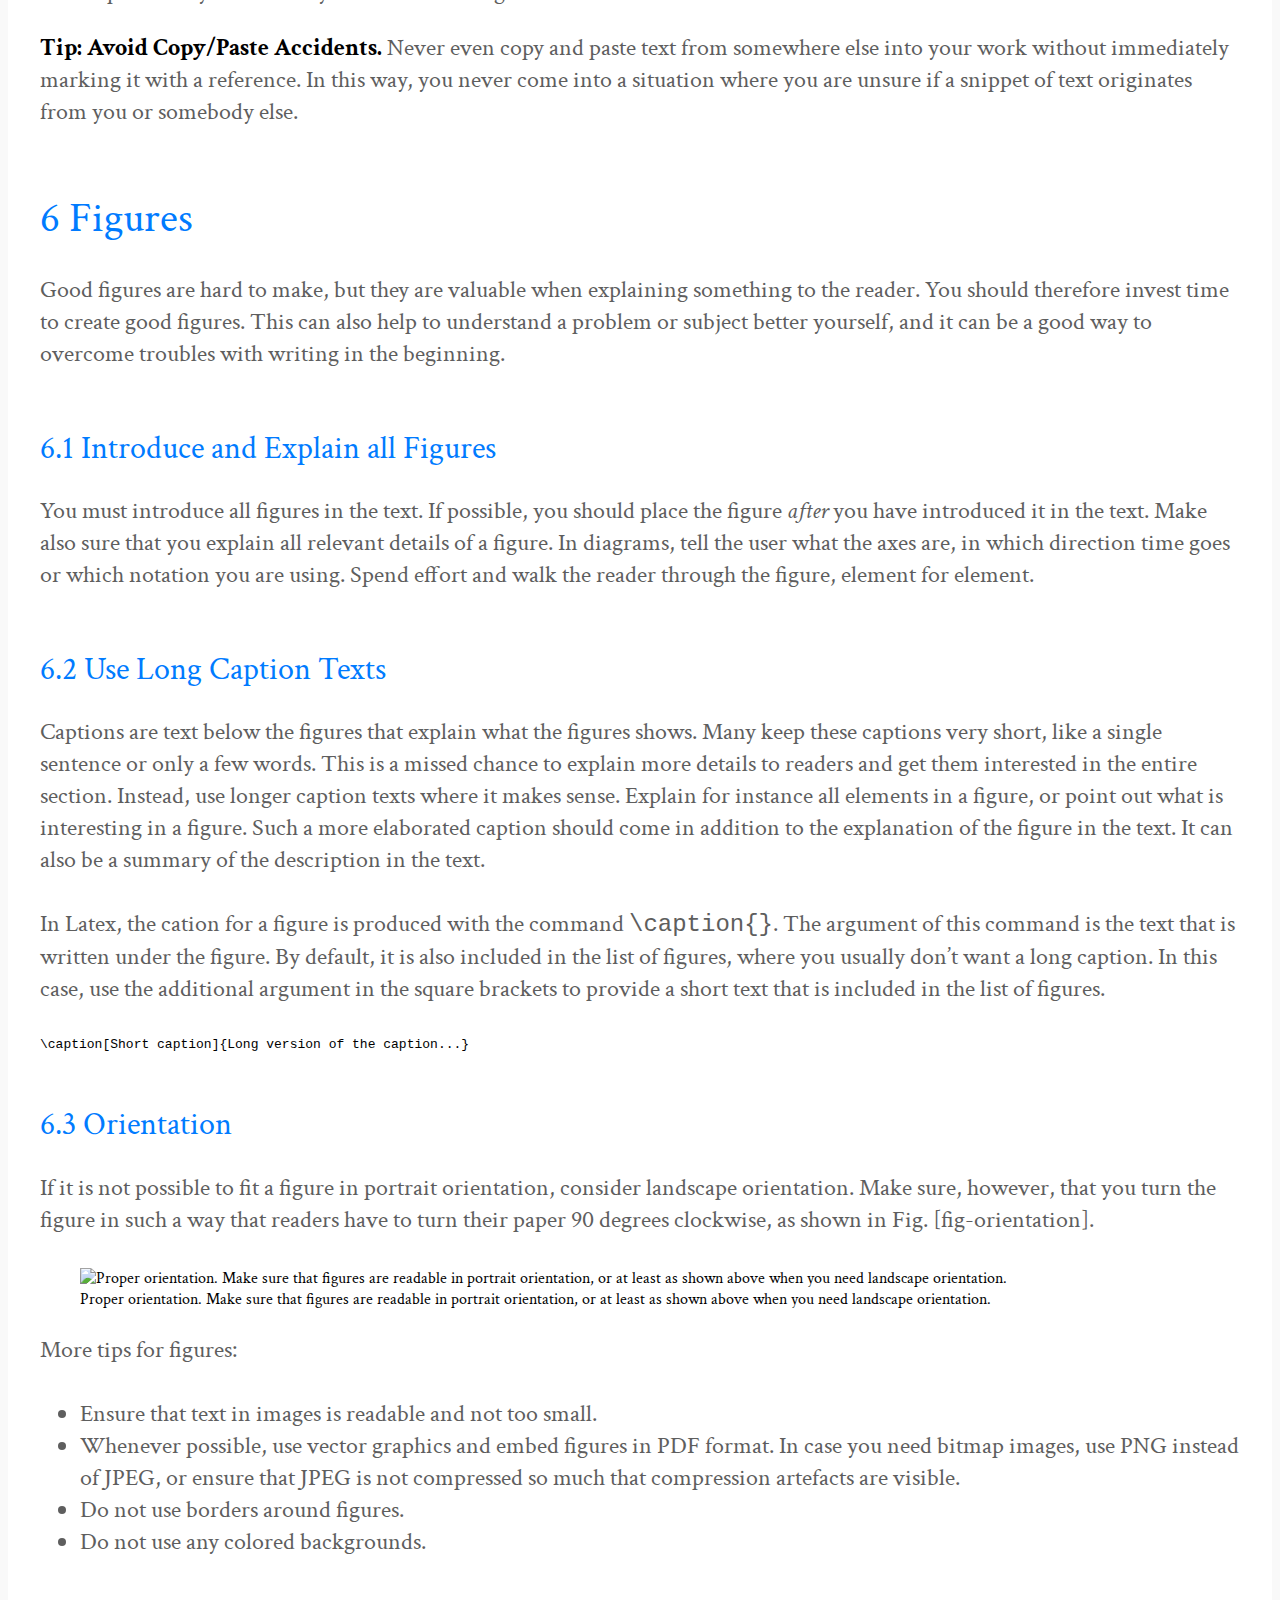
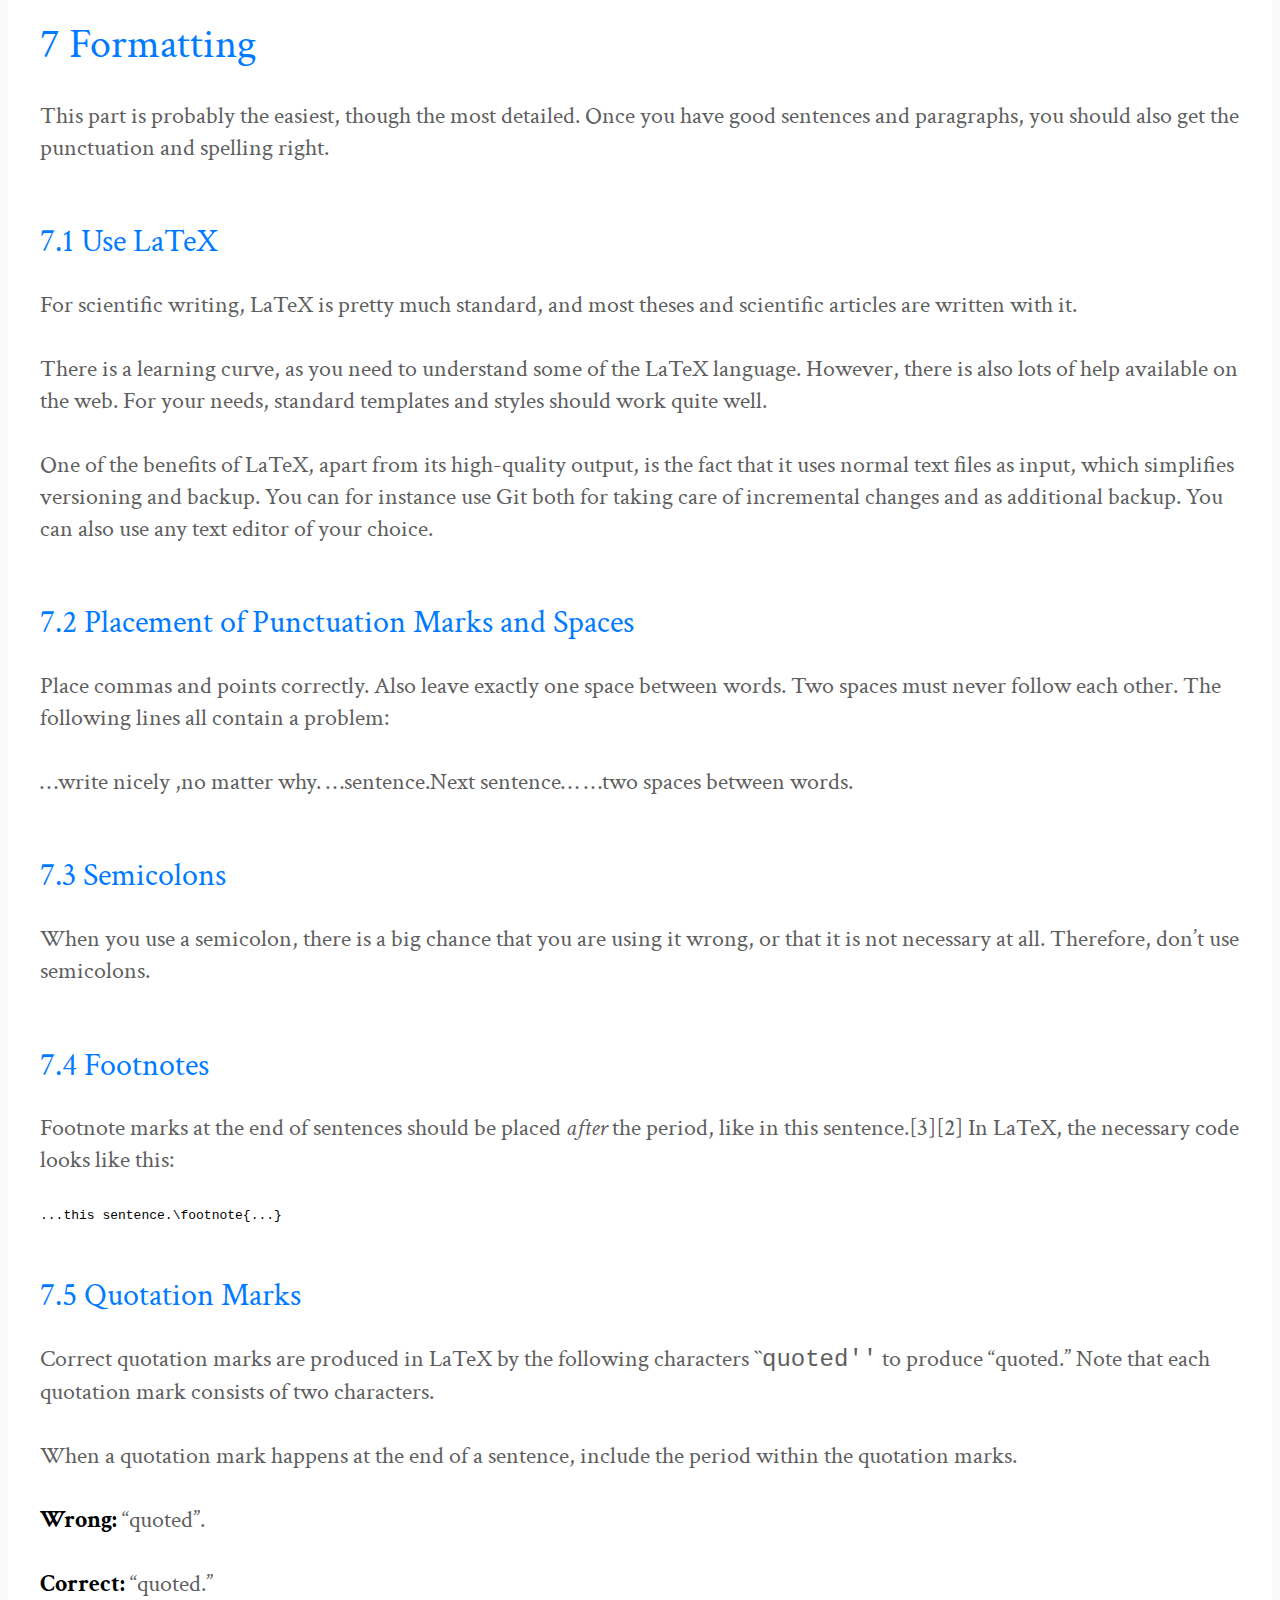
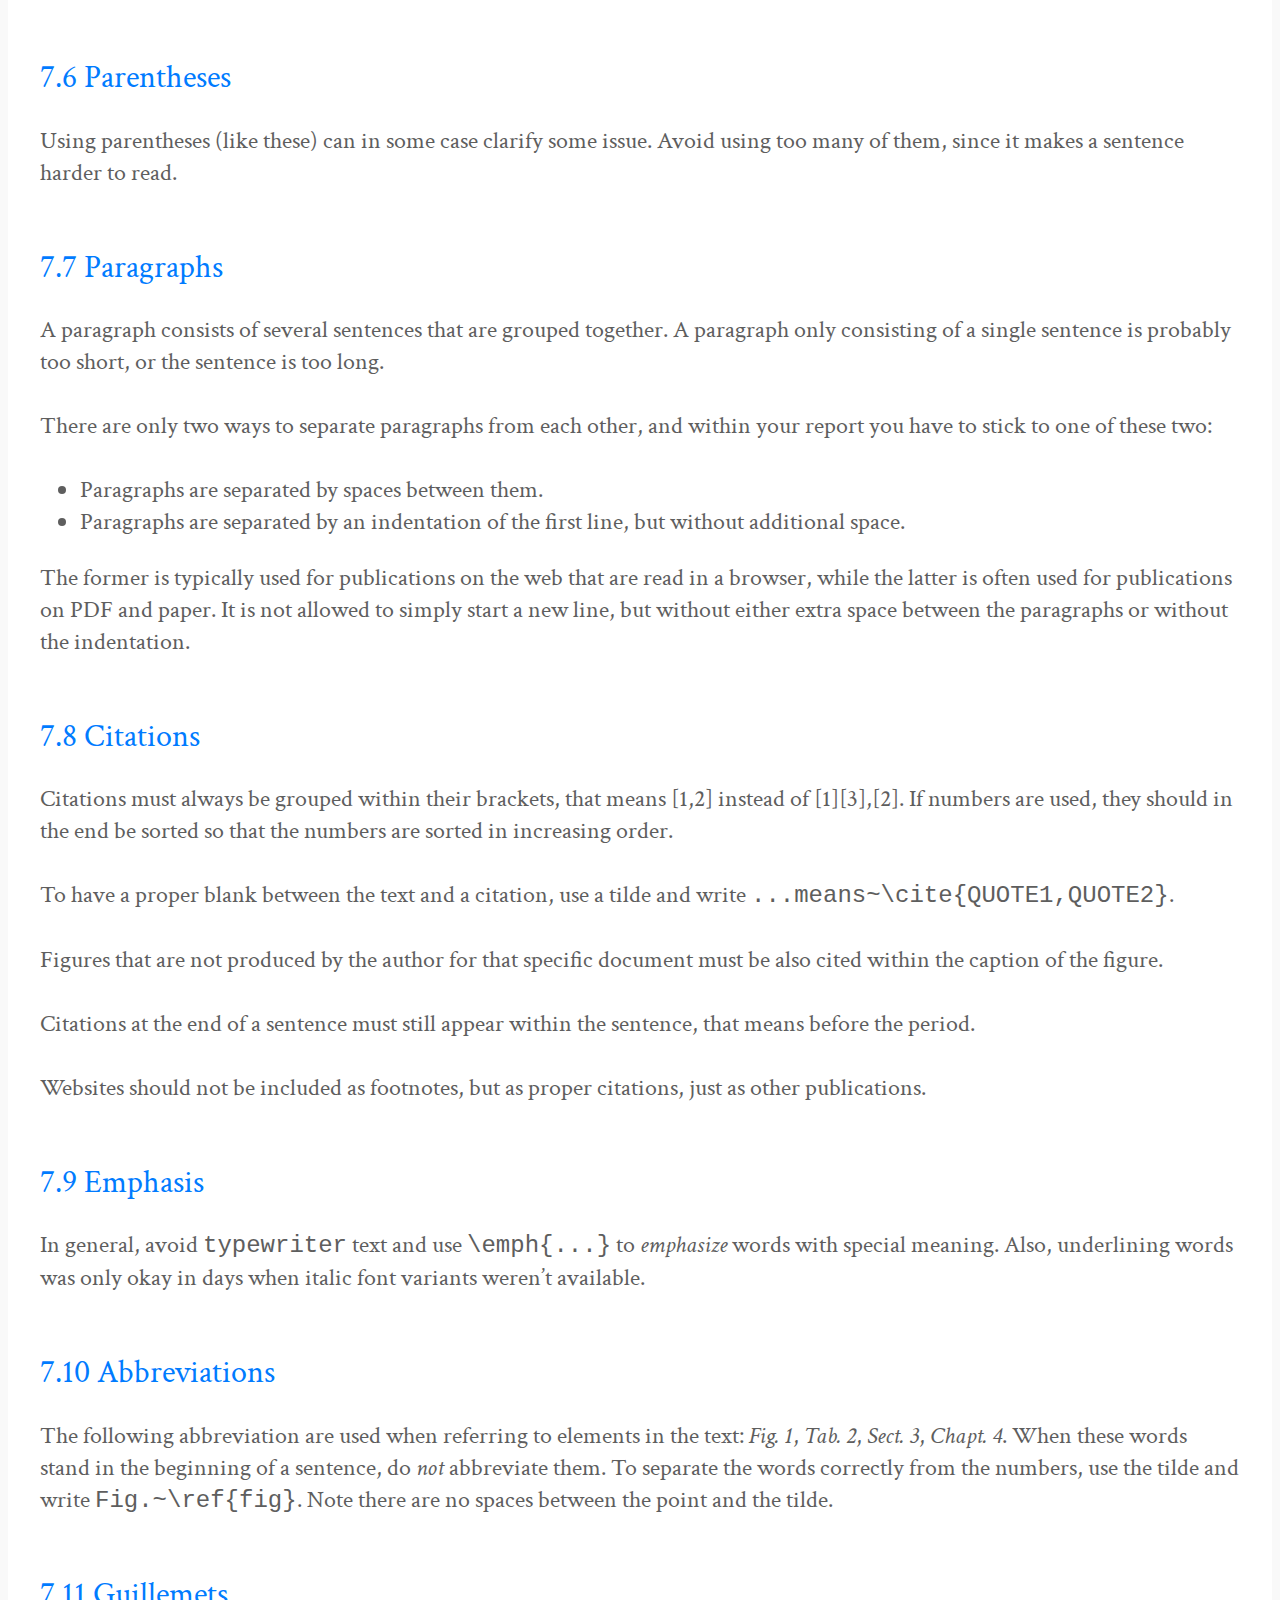
==== commit 5b04c61b: "no message" ====
--- a/docs/index.html
+++ b/docs/index.html
@@ -17,6 +17,7 @@
 body {
   xpadding-top: 5rem;
   font-family: 'Crimson Text', serif;
+  background-color: rgb(249, 249, 249);
 }
 .starter-template {
   padding: 3rem 2rem;
@@ -189,7 +190,7 @@
   
   <!-- navigation menu end -->
   </div>
-  <div class="col-md-5">
+  <div class="col-md-5" style="background-color:white">
   <!-- main content here -->
   <main role="main" class="container, starter-template">
 
